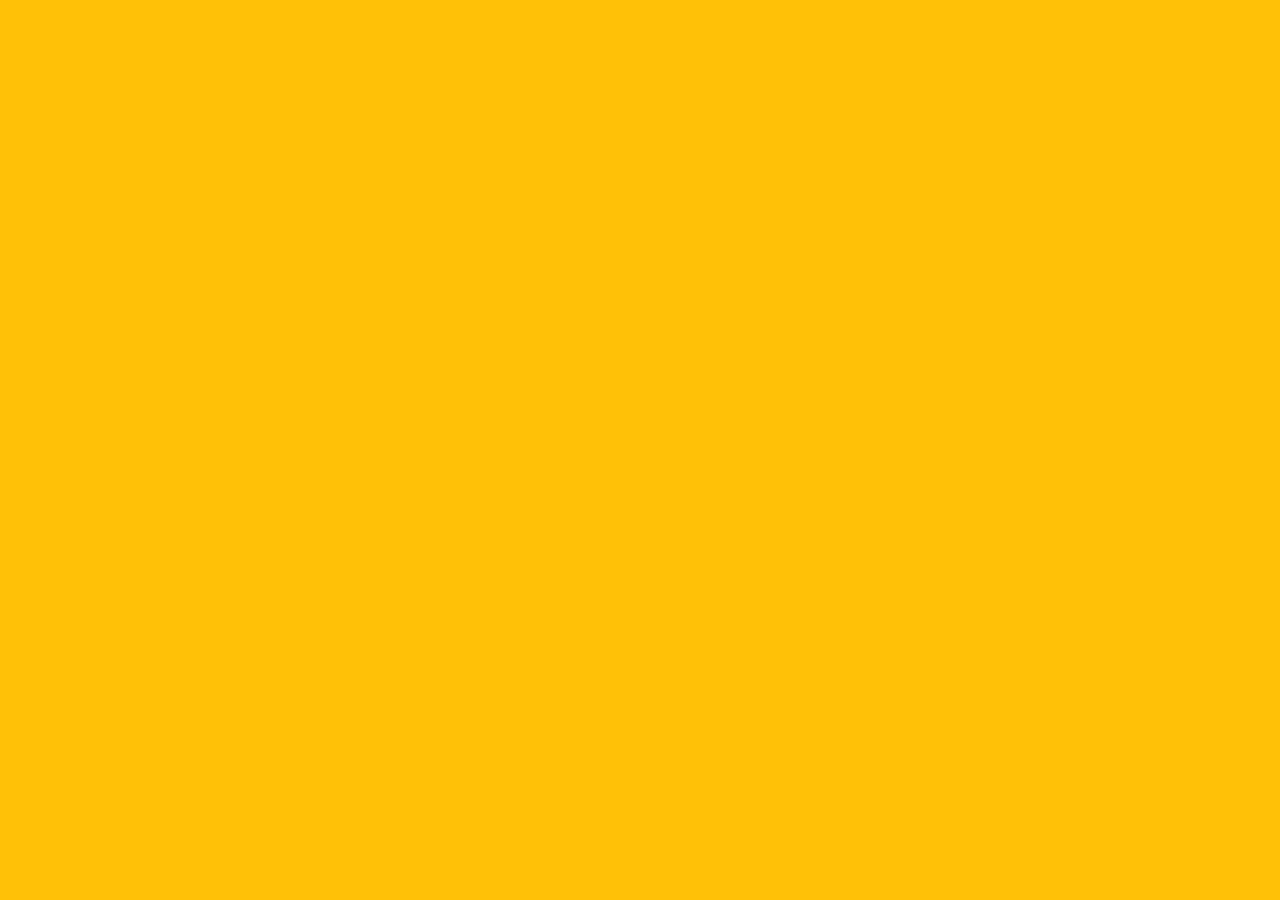
==== index.html @ 35f51beb "Add files via upload" ====
<!DOCTYPE html>
<html lang="ru">
<head>
    <meta charset="UTF-8">
    <meta name="viewport" content="width=device-width, initial-scale=1.0, maximum-scale=1.0, user-scalable=no, viewport-fit=cover">
<meta name="mobile-web-app-capable" content="yes">
    <meta name="theme-color" content="#18181b">
	<link rel="manifest" href="/manifest.json">
    <title>VILKA RADIO</title>

    <script src="https://cdn.jsdelivr.net/npm/pocketbase/dist/pocketbase.umd.js"></script>
    <script src="https://cdn.jsdelivr.net/npm/emoji-mart@latest/dist/browser.js"></script>
    <script src="https://cdnjs.cloudflare.com/ajax/libs/html2pdf.js/0.10.1/html2pdf.bundle.min.js"></script>
    <script src="https://cdn.jsdelivr.net/npm/chart.js"></script>

    <link rel="stylesheet" href="/vilka.css?v=39">
	
    <script src="https://cdn.onesignal.com/sdks/web/v16/OneSignalSDK.page.js" defer></script>
    <script>
      window.OneSignalDeferred = window.OneSignalDeferred || [];
      OneSignalDeferred.push(async function(OneSignal) {
        await OneSignal.init({
          appId: "7cfc3fab-1eee-439b-b231-a7084e6398d5",
          safari_web_id: "web.onesignal.auto.1a908d8f-b1c2-454b-a8c2-6bb9d82d2555",
          notifyButton: {
            enable: false, // Скрываем стандартный колокольчик
          },
          // 🔥 ДОБАВЛЯЕМ ВОТ ЭТИ ДВЕ СТРОКИ:
          serviceWorkerParam: { scope: "/" },
          serviceWorkerPath: "sw.js"
        });
      });
    </script>
</head>
<body>

<div id="vilka-splash-screen" class="vilka-splash" style="display: flex; align-items: center; justify-content: center; flex-direction: column;">
    
    <div id="splashGreeting" style="color: #ffffff; font-family: 'Unbounded', sans-serif; font-weight: 900; font-size: clamp(32px, 8vw, 64px); text-transform: uppercase; text-align: center; line-height: 1.1; padding: 20px; opacity: 0; transform: translateY(15px);">
        </div>

    <style>
        @keyframes splashFadeInUp {
            0% { opacity: 0; transform: translateY(15px); }
            100% { opacity: 1; transform: translateY(0); }
        }
    </style>

</div>

    <script>
    (function() {
        let splashName = "ВЕЛОГОНЩИК";
        try {
            // 🔥 ФИКС 1: PocketBase теперь использует ключ pb_auth
            const authStr = localStorage.getItem('pb_auth') || localStorage.getItem('pocketbase_auth');
            const cacheStr = localStorage.getItem('vilka_core_data');
            
            if (authStr && cacheStr) {
                const auth = JSON.parse(authStr);
                const cache = JSON.parse(cacheStr);
                
                if (auth.model && cache.ridersMap) {
                    const riders = Object.values(cache.ridersMap);
                    
                    // 🔥 ФИКС 2: Ищем гонщика и по ID, и по Email для максимальной надежности
                    const myRider = riders.find(r => 
                        (r.user_id && r.user_id === auth.model.id) || 
                        (r.email && auth.model.email && r.email.toLowerCase() === auth.model.email.toLowerCase())
                    );
                    
                    if (myRider && myRider.first_name) {
                        splashName = myRider.first_name.split(' ')[0]; 
                    }
                }
            }
        } catch(e) {}
        
        // Мгновенно подменяем текст
        const greetingEl = document.getElementById('splashGreeting');
        if (greetingEl) {
            greetingEl.innerHTML = `ПРИВЕТ,<br>${splashName.toUpperCase()}!`;
        }
    })();
</script>
</div>

<div class="messenger-layout" id="app-root">
    <aside class="sidebar" id="sidebar">
        <div class="sidebar-header" style="display: flex; justify-content: space-between; align-items: center;">
    <div class="app-brand">VILKA <span>RADIO</span></div>
    <div style="display: flex; gap: 8px;">
        
        <button onclick="window.app && window.app.openLoginScreen ? window.app.openLoginScreen() : null" style="background: var(--primary); color: #000; border: none; border-radius: 6px; padding: 8px 14px; font-family: 'Unbounded', sans-serif; font-size: 10px; font-weight: 800; text-transform: uppercase; cursor: pointer; box-shadow: 0 2px 5px rgba(255, 204, 0, 0.2);">
            Войти в аккаунт
        </button>
        
    </div>
</div>
        
        <div class="tab-content active" id="tab-chats">
            
    <div style="padding: 15px 20px 5px 20px; font-size: 11px; color: var(--text-muted); font-family: 'Unbounded'; font-weight: 800; display:flex; justify-content:space-between; align-items:center; cursor: pointer; transition: 0.2s;" onclick="window.app.openPelotonDropdown(event)" onmouseover="this.style.opacity='0.8'" onmouseout="this.style.opacity='1'">
        <span style="letter-spacing: 1px;">ПЕЛОТОН:</span>
        <span id="currentPelotonLabel" style="color:var(--text-main); display: flex; align-items: center; gap: 6px; font-size: 12px;">ВСЕ<span style="color:var(--primary); font-size: 10px;">▼</span></span>
    </div>
            
    <div class="search-box">
        <input type="search" id="chatSearch" class="search-input" placeholder="Поиск чатов..." oninput="window.app.filterChats(this.value)">
    </div>
            
    <div style="width: 100%; height: 4px; min-height: 4px; flex-shrink: 0; background-image: linear-gradient(110deg, var(--primary) 35%, var(--border) 35%); position: relative; z-index: 10; display: block;"></div>

    <div class="chat-list" id="chatList">
        <div style="text-align:center; padding:20px; color:var(--text-muted); font-size:12px;">подгружаем...</div>
    </div>
    
    <button class="main-fab" onclick="window.app.openMobileCreateMenu()">
        <svg width="28" height="28" viewBox="0 0 24 24" fill="none" stroke="currentColor" stroke-width="2" stroke-linecap="round" stroke-linejoin="round"><line x1="12" y1="5" x2="12" y2="19"></line><line x1="5" y1="12" x2="19" y2="12"></line></svg>
    </button>
</div>

        <div class="tab-content" id="tab-pelotons">
            <div style="padding: 10px 20px 0 20px; font-size: 11px; color: var(--text-muted); font-family: 'Unbounded'; font-weight: 700;">
                ВЫБОР ПЕЛОТОНА
            </div>
            <div class="search-box">
                <input type="text" id="pelotonTabSearch" class="search-input" placeholder="Поиск пелотона..." oninput="window.app.filterPelotons(this.value)">
            </div>
            <div class="chat-list" id="pelotonList">
                </div>
        </div>

        <div class="tab-content" id="tab-contacts">
            <div class="search-box">
                <input type="text" id="contactSearch" class="search-input" placeholder="Поиск спортсмена..." oninput="window.app.filterContacts(this.value)">
            </div>
            <div class="chat-list" id="contactList"></div>
        </div>
		
		<div class="tab-content" id="tab-draft" style="background: var(--bg-body); padding: 0;">
            
            <div style="width: 100%; height: 100%; overflow-y: auto; padding: 20px; box-sizing: border-box;">

                <div style="background: linear-gradient(135deg, #18181b 0%, #27272a 100%); border: 1px solid rgba(255,193,7,0.3); border-radius: 20px; padding: 25px 20px; box-shadow: 0 15px 35px rgba(0,0,0,0.4); position: relative; overflow: hidden; margin-bottom: 25px;">
                    
                    <div style="position: absolute; top: -20px; right: -20px; opacity: 0.05;">
                        <svg width="120" height="120" viewBox="0 0 24 24" fill="currentColor"><polygon points="13 2 3 14 12 14 11 22 21 10 12 10 13 2"></polygon></svg>
                    </div>
                    
                    <div style="font-size: 11px; color: var(--text-muted); font-family: 'Unbounded'; font-weight: 800; letter-spacing: 1px; margin-bottom: 5px;">БАЛАНС СЧЕТА</div>
                    <div style="display: flex; align-items: baseline; gap: 8px;">
                        <span style="font-size: 34px; font-family: 'Unbounded'; font-weight: 800; color: #fff;" id="draftWalletBalance">0</span>
                        <span style="color: var(--primary); font-size: 16px; font-family: 'Unbounded'; font-weight: 800;">ВАТТ ⚡</span>
                    </div>
                    
                    <div style="display: flex; gap: 12px; margin-top: 25px; position: relative; z-index: 2;">
                        <button class="btn-black" style="flex: 1; background: var(--primary); color: #000; font-size: 11px; padding: 14px; display: flex; align-items: center; justify-content: center; gap: 8px; box-shadow: 0 4px 15px rgba(255, 193, 7, 0.2);" onclick="window.app.promptTopup()">
    <svg width="18" height="18" viewBox="0 0 24 24" fill="none" stroke="currentColor" stroke-width="2" stroke-linecap="round" stroke-linejoin="round"><line x1="12" y1="5" x2="12" y2="19"></line><line x1="5" y1="12" x2="19" y2="12"></line></svg> ПОПОЛНИТЬ
</button>
                        <button class="btn-black" style="flex: 1; background: rgba(255,255,255,0.1); border: 1px solid rgba(255,255,255,0.1); font-size: 11px; padding: 14px; display: flex; align-items: center; justify-content: center; gap: 8px;" onclick="window.app.openDraftTransferModal()">
                            <svg width="18" height="18" viewBox="0 0 24 24" fill="none" stroke="currentColor" stroke-width="2" stroke-linecap="round" stroke-linejoin="round"><path d="M5 12h14"></path><path d="M12 5l7 7-7 7"></path></svg> ПЕРЕВОД
                        </button>
                    </div>
                </div>

                <div style="background: var(--bg-surface); border: 1px solid var(--border); border-radius: 16px; padding: 20px; margin-bottom: 25px; text-align: center;">
    <div style="font-size: 28px; margin-bottom: 10px;">🏆</div>
    <h3 style="font-family: 'Unbounded'; font-size: 14px; font-weight: 800; color: var(--text-main); margin: 0 0 5px 0;">ФЭНТЕЗИ ЛИГА</h3>
    <p style="font-size: 12px; color: var(--text-muted); line-height: 1.5; margin: 0 0 15px 0;">Собирай Дримтим из 3-х гонщиков, анализируй пелотон и выигрывай реальные Ватты!</p>
    <button class="btn-black" onclick="window.app.renderDraftLobby()" style="width: 100%; border: 1px solid var(--primary); background: rgba(255, 193, 7, 0.1); color: var(--primary); font-family: 'Unbounded'; font-weight: 800; font-size: 10px; cursor: pointer; padding: 12px; border-radius: 8px; transition: 0.2s;" onmouseover="this.style.background='var(--primary)'; this.style.color='#000';" onmouseout="this.style.background='rgba(255, 193, 7, 0.1)'; this.style.color='var(--primary)';">
        РАСПИСАНИЕ ИГР
    </button>
</div>

                <div style="padding-bottom: 100px;"> <h3 style="font-family: 'Unbounded'; font-size: 12px; font-weight: 800; color: var(--text-muted); margin: 0 0 15px 0; letter-spacing: 1px;">ИСТОРИЯ ОПЕРАЦИЙ</h3>
                    
                    <div id="draftTxHistory">
                        <div style="background: var(--bg-surface); border: 1px solid var(--border); border-radius: 12px; padding: 20px; text-align: center;">
                            <svg width="24" height="24" viewBox="0 0 24 24" fill="none" stroke="var(--text-muted)" stroke-width="2" stroke-linecap="round" stroke-linejoin="round" style="margin-bottom: 10px; opacity: 0.5;"><circle cx="12" cy="12" r="10"></circle><polyline points="12 6 12 12 16 14"></polyline></svg>
                            <div style="color: var(--text-muted); font-size: 12px; line-height: 1.4;">
                                Здесь будут отображаться ваши переводы,<br>пополнения и призовые начисления.
                            </div>
                        </div>
                    </div>
                </div>

            </div> </div>

        <div class="tab-content" id="tab-profile">
            <div id="profileTabContent" class="dash-container">
                <div style="text-align:center; padding: 50px;"><div class="spinner"></div></div>
            </div>
        </div>

        <nav class="bottom-nav">
            <div class="nav-item active" id="nav-btn-chats" onclick="window.app.switchTab('chats')">
                <svg width="24" height="24" viewBox="0 0 24 24" fill="none" stroke="currentColor" stroke-width="2" stroke-linecap="round" stroke-linejoin="round"><path d="M21 15a2 2 0 0 1-2 2H7l-4 4V5a2 2 0 0 1 2-2h14a2 2 0 0 1 2 2z"></path></svg>
                Чаты
            </div>
            
            <div class="nav-item" id="nav-btn-pelotons" onclick="window.app.switchTab('pelotons')">
                <svg width="24" height="24" viewBox="0 0 24 24" fill="none" stroke="currentColor" stroke-width="2" stroke-linecap="round" stroke-linejoin="round"><path d="M4 15s1-1 4-1 5 2 8 2 4-1 4-1V3s-1 1-4 1-5-2-8-2-4 1-4 1z"></path><line x1="4" y1="22" x2="4" y2="15"></line></svg>
                Пелотоны
            </div>

            <div class="nav-item" id="nav-btn-draft" onclick="window.app.switchTab('draft')" style="color: var(--primary); font-family: 'Unbounded', sans-serif; font-weight: 800;">
                <svg width="26" height="26" viewBox="0 0 24 24" fill="none" stroke="currentColor" stroke-width="2" stroke-linecap="round" stroke-linejoin="round" style="margin-bottom: 2px;"><polygon points="13 2 3 14 12 14 11 22 21 10 12 10 13 2"></polygon></svg>
                ДРАФТ
            </div>

            <div class="nav-item" id="nav-btn-contacts" onclick="window.app.switchTab('contacts')">
                <svg width="24" height="24" viewBox="0 0 24 24" fill="none" stroke="currentColor" stroke-width="2" stroke-linecap="round" stroke-linejoin="round"><path d="M17 21v-2a4 4 0 0 0-4-4H5a4 4 0 0 0-4 4v2"></path><circle cx="9" cy="7" r="4"></circle><path d="M23 21v-2a4 4 0 0 0-3-3.87"></path><path d="M16 3.13a4 4 0 0 1 0 7.75"></path></svg>
                Контакты
            </div>
        </nav>
    </aside>

    <main class="chat-area" id="mainChatArea">
        <div class="chat-header" id="chatHeader" style="display: none;">
            <button class="back-btn" style="display:none;" onclick="window.app.closeChatMobile()">
                <svg width="24" height="24" viewBox="0 0 24 24" fill="none" stroke="currentColor" stroke-width="2"><polyline points="15 18 9 12 15 6"></polyline></svg>
            </button>
            <div id="activeChatAvatarContainer"></div>
            <div style="display:flex; flex-direction:column; gap:2px; flex:1; min-width:0; margin-left:10px;">
                <div style="display:flex; align-items:center; gap:5px;">
                    <div class="chat-name" id="activeChatName">Чат</div>
                    <button id="editChatNameBtn" style="display:none; background:none; border:none; color:var(--text-muted); cursor:pointer; padding:0;" onclick="window.app.editCurrentChatName()">
                        <svg width="14" height="14" viewBox="0 0 24 24" fill="none" stroke="currentColor" stroke-width="2"><path d="M11 4H4a2 2 0 0 0-2 2v14a2 2 0 0 0 2 2h14a2 2 0 0 0 2-2v-7"></path><path d="M18.5 2.5a2.121 2.121 0 0 1 3 3L12 15l-4 1 1-4 9.5-9.5z"></path></svg>
                    </button>
                </div>
                <div id="activeChatMeta" style="font-size:11px; color:var(--text-muted); display:block; line-height:1.4;"></div>
            </div>
            
            <div class="chat-header-actions" style="position: relative;">
                <button class="btn-circle" id="chatMenuBtn" onclick="document.getElementById('chatDropdownMenu').classList.toggle('show'); event.stopPropagation();" style="border:none; background:transparent; color:var(--text-muted);">
                    <svg width="24" height="24" viewBox="0 0 24 24" fill="none" stroke="currentColor" stroke-width="2" stroke-linecap="round" stroke-linejoin="round"><circle cx="12" cy="12" r="1"></circle><circle cx="12" cy="5" r="1"></circle><circle cx="12" cy="19" r="1"></circle></svg>
                </button>
                <div id="chatDropdownMenu" class="chat-dropdown">
                    <button id="leaveChatBtn" style="display:none; color: #ffc107;" onclick="window.app.leaveCurrentChat()"><span style="font-size:16px;">🚪</span> Покинуть чат</button>
                    <button id="deleteChatBtn" style="display:none; color: #ff3366;" onclick="window.app.deleteCurrentChat()"><span style="font-size:16px;">🗑️</span> Удалить чат для всех</button>
                </div>
            </div>
        </div>

        <div id="pinnedMessageBar" style="display:none; padding: 10px 20px; background: var(--primary-light); border-bottom: 1px solid var(--border); align-items:center; gap:12px; cursor:pointer; z-index: 5;">
            <div style="color:var(--primary); display:flex; align-items:center;">
                <svg width="18" height="18" viewBox="0 0 24 24" fill="none" stroke="currentColor" stroke-width="2" stroke-linecap="round" stroke-linejoin="round"><path d="M21.44 11.05l-9.19 9.19a6 6 0 0 1-8.49-8.49l9.19-9.19a4 4 0 0 1 5.66 5.66l-9.2 9.19a2 2 0 0 1-2.83-2.83l8.49-8.48"></path><line x1="8.5" y1="15.5" x2="15.5" y2="8.5"></line></svg>
            </div>
            <div style="flex:1; display:flex; flex-direction:column; overflow:hidden;">
                <span style="font-size:10px; color:var(--primary); font-weight:bold; font-family:'Unbounded';">ЗАКРЕПЛЕНО</span>
                <span id="pinnedMessageText" style="font-size:13px; color:var(--text-main); white-space:nowrap; overflow:hidden; text-overflow:ellipsis;"></span>
            </div>
            <button id="unpinBtn" style="background:none; border:none; color:var(--text-muted); cursor:pointer; padding:5px;" onclick="window.app.unpinMessage(event)">✕</button>
        </div>

        <div class="messages-container-wrapper">
            <div class="messages-container" id="messagesContainer">
                <div class="empty-chat" id="emptyChatMsg">
                    <svg width="64" height="64" viewBox="0 0 24 24" fill="none" stroke="currentColor" stroke-width="1" style="margin-bottom:15px;"><path d="M21 11.5a8.38 8.38 0 0 1-.9 3.8 8.5 8.5 0 0 1-7.6 4.7 8.38 8.38 0 0 1-3.8-.9L3 21l1.9-5.7a8.38 8.38 0 0 1-.9-3.8 8.5 8.5 0 0 1 4.7-7.6 8.38 8.38 0 0 1 3.8-.9h.5a8.48 8.48 0 0 1 8 8v.5z"></path></svg>
                    Выберите чат для общения
                </div>
            </div>
            
            <div class="scroll-bottom-btn" id="scrollBottomBtn" onclick="window.app.scrollToBottom(true)">
                <svg width="20" height="20" viewBox="0 0 24 24" fill="none" stroke="currentColor" stroke-width="2"><line x1="12" y1="5" x2="12" y2="19"></line><polyline points="19 12 12 19 5 12"></polyline></svg>
            </div>
        </div>

        <div class="input-wrapper" id="inputWrapper" style="display:none;">
            <div class="reply-edit-bar" id="replyEditBar">
                <div style="display:flex; flex-direction:column; gap:2px; overflow:hidden;">
                    <span id="replyEditTitle" style="color: var(--primary); font-weight: bold; font-size: 11px;"></span>
                    <span id="replyEditText" style="color: var(--text-muted); white-space: nowrap; text-overflow: ellipsis; overflow: hidden; font-size: 13px;"></span>
                </div>
                <button onclick="window.app.cancelReplyEdit()" style="background:none; border:none; color:var(--text-muted); cursor:pointer; padding:5px;">✕</button>
            </div>

            <div class="input-area" id="inputArea" style="position: relative;">
    <div id="filePreviewBox" style="display:none;">
        <svg width="20" height="20" viewBox="0 0 24 24" fill="none" stroke="var(--primary)" stroke-width="2"><path d="M13 2H6a2 2 0 0 0-2 2v16a2 2 0 0 0 2 2h12a2 2 0 0 0 2-2V9z"></path><polyline points="13 2 13 9 20 9"></polyline></svg>
        <span id="filePreviewName" style="font-size:12px; color:var(--text-main); font-family:'Inter'; font-weight:600; max-width:200px; white-space:nowrap; overflow:hidden; text-overflow:ellipsis;"></span>
        <span id="filePreviewCompressing" style="display:none; font-size:10px; color:var(--warning);">Сжимаем...</span>
        <button onclick="window.app.removeFile()" style="background:var(--danger-light); border:none; border-radius:50px; width:24px; height:24px; color:var(--danger); cursor:pointer; font-weight:bold; display:flex; justify-content:center; align-items:center;">✕</button>
    </div>

    <input type="file" id="fileInput" style="display:none;" onchange="window.app.handleFileSelect(this)">
    
    <button class="attach-btn" onclick="document.getElementById('fileInput').click()" title="Прикрепить файл">
        <svg width="22" height="22" viewBox="0 0 24 24" fill="none" stroke="currentColor" stroke-width="2" stroke-linecap="round" stroke-linejoin="round"><path d="M21.44 11.05l-9.19 9.19a6 6 0 0 1-8.49-8.49l9.19-9.19a4 4 0 0 1 5.66 5.66l-9.2 9.19a2 2 0 0 1-2.83-2.83l8.49-8.48"></path></svg>
    </button>

    <button class="attach-btn" id="emojiToggleBtn" onclick="window.app.toggleEmojiPicker(event)" title="Эмодзи">
        <svg width="22" height="22" viewBox="0 0 24 24" fill="none" stroke="currentColor" stroke-width="2" stroke-linecap="round" stroke-linejoin="round"><circle cx="12" cy="12" r="10"></circle><path d="M8 14s1.5 2 4 2 4-2 4-2"></path><line x1="9" y1="9" x2="9.01" y2="9"></line><line x1="15" y1="9" x2="15.01" y2="9"></line></svg>
    </button>

    <div id="emojiPickerContainer" style="display: none; position: absolute; bottom: 65px; left: 10px; z-index: 10000; box-shadow: 0 10px 40px rgba(0,0,0,0.5); border-radius: 8px; overflow: hidden; background: var(--bg-surface);">
    </div>

    <textarea id="messageInput" class="chat-input" placeholder="Написать сообщение..." rows="1" 
        oninput="this.style.height = '46px'; this.style.height = Math.min(this.scrollHeight, 250) + 'px'; window.app.saveDraft(window.app.activeChatId, this.value);" 
        onkeypress="if(event.keyCode===13 && !event.shiftKey){ window.app.sendMessage(); event.preventDefault(); }"></textarea>
    
    <button id="sendBtnIcon" class="send-btn" onclick="window.app.sendMessage()">
        <div id="vIcon" style="display: flex; align-items: center; justify-content: center; width: 100%; height: 100%;">
            <svg style="width: 28px; height: 28px; transform: rotate(180deg) scale(1.7); margin-top: 6px; margin-left: -7px;" viewBox="0 0 25000 25000" fill="none" xmlns="http://www.w3.org/2000/svg">
                <path d="M2155 14999 c-220 -54 -410 -208 -511 -414 -62 -127 -84 -223 -84 -360 0 -180 52 -338 156 -475 27 -36 745 -913 1595 -1950 850 -1037 2305 -2812 3234 -3945 928 -1133 1722 -2097 1764 -2142 311 -337 757 -590 1204 -683 769 -161 1571 74 2117 620 69 69 650 770 1695 2045 874 1067 1853 2262 2176 2655 322 393 1082 1320 1688 2060 607 740 1121 1375 1143 1413 68 113 100 223 106 358 5 136 -7 222 -49 331 -96 247 -300 427 -554 489 -78 18 -140 19 -2156 19 -2039 0 -2077 0 -2155 -20 -123 -31 -253 -100 -336 -178 -54 -51 -2050 -2474 -3038 -3687 -63 -77 -119 -143 -125 -148 -5 -4 -20 -6 -32 -5 -15 2 -470 551 -1548 1868 -887 1084 -1563 1901 -1613 1950 -70 69 -105 95 -182 133 -52 26 -131 56 -174 67 -78 20 -118 20 -2160 19 -2033 0 -2083 -1 -2161 -20z m5697 -2623 c852 -1039 1548 -1892 1548 -1896 0 -10 -159 -113 -278 -179 -278 -157 -578 -280 -862 -355 -300 -80 -571 -111 -880 -103 -349 10 -628 61 -950 173 -618 215 -1173 621 -1687 1234 -148 176 -2404 2932 -2418 2954 -13 19 -13 25 1 44 l15 22 1982 -2 1981 -3 1548 -1889z m9822 1872 c10 -14 12 -27 6 -37 -4 -9 -538 -662 -1185 -1451 -646 -789 -1305 -1592 -1462 -1785 -3676 -4487 -3838 -4684 -3951 -4795 -213 -210 -462 -343 -764 -411 -146 -33 -415 -38 -577 -10 -137 23 -292 72 -417 131 -160 77 -370 233 -476 354 -109 125 -2437 2970 -2433 2974 2 2 48 -7 102 -22 255 -66 543 -105 840 -113 641 -17 1270 125 1878 422 449 219 805 466 1213 838 126 115 218 226 1645 1967 832 1015 1534 1871 1560 1902 l48 58 1979 0 1979 0 15 -22z" fill="currentColor" />
            </svg>
        </div>
        <svg id="checkIcon" style="display: none;" width="20" height="20" viewBox="0 0 24 24" fill="none" stroke="currentColor" stroke-width="3" stroke-linecap="round" stroke-linejoin="round"><polyline points="20 6 9 17 4 12"></polyline></svg>
    </button>
</div>
        </div>
    </main>

    <div class="ctx-menu-overlay" id="ctxMenuOverlay" onclick="window.app.closeContextMenu(event)">
        <div class="ctx-menu-box" id="ctxMenuBox" onclick="event.stopPropagation()" style="position: relative;">
            
            <div id="ctxEmojiPickerContainer" style="display: none; position: absolute; bottom: 100%; left: 50%; transform: translateX(-50%); margin-bottom: 10px; z-index: 10000; box-shadow: 0 10px 40px rgba(0,0,0,0.5); border-radius: 8px; overflow: hidden; background: var(--bg-surface);">
    </div>

            <div class="ctx-reactions-row">
                <div class="ctx-react-btn" onclick="window.app.submitContextReaction('like')"><svg width="24" height="24" viewBox="0 0 24 24" fill="rgba(59,130,246,0.2)" stroke="#3b82f6" stroke-width="2" stroke-linecap="round" stroke-linejoin="round"><path d="M14 9V5a3 3 0 0 0-3-3l-4 9v11h11.28a2 2 0 0 0 2-1.7l1.38-9a2 2 0 0 0-2-2.3zM7 22H4a2 2 0 0 1-2-2v-7a2 2 0 0 1 2-2h3"></path></svg></div>
                <div class="ctx-react-btn" onclick="window.app.submitContextReaction('fire')"><svg width="24" height="24" viewBox="0 0 24 24" fill="rgba(255,143,0,0.2)" stroke="#FF8F00" stroke-width="2" stroke-linecap="round" stroke-linejoin="round"><path d="M8.5 14.5A2.5 2.5 0 0 0 11 12c0-1.38-.5-2-1-3-1.072-2.143-.224-4.054 2-6 .5 2.5 2 4.9 4 6.5 2 1.6 3 3.5 3 5.5a7 7 0 1 1-14 0c0-1.153.433-2.294 1-3a2.5 2.5 0 0 0 2.5 2.5z"></path></svg></div>
                <div class="ctx-react-btn" onclick="window.app.submitContextReaction('heart')"><svg width="24" height="24" viewBox="0 0 24 24" fill="rgba(255,51,102,0.2)" stroke="#ff3366" stroke-width="2" stroke-linecap="round" stroke-linejoin="round"><path d="M20.84 4.61a5.5 5.5 0 0 0-7.78 0L12 5.67l-1.06-1.06a5.5 5.5 0 0 0-7.78 7.78l1.06 1.06L12 21.23l7.78-7.78 1.06-1.06a5.5 5.5 0 0 0 0-7.78z"></path></svg></div>
                <div class="ctx-react-btn" onclick="window.app.submitContextReaction('star')"><svg width="24" height="24" viewBox="0 0 24 24" fill="rgba(168,85,247,0.2)" stroke="#a855f7" stroke-width="2" stroke-linecap="round" stroke-linejoin="round"><polygon points="12 2 15.09 8.26 22 9.27 17 14.14 18.18 21.02 12 17.77 5.82 21.02 7 14.14 2 9.27 8.91 8.26 12 2"></polygon></svg></div>
                
                <div class="ctx-react-btn" onclick="window.app.toggleCtxEmojiPicker(event)" style="background: var(--bg-body); border: 1px solid var(--border);">
                    <svg width="20" height="20" viewBox="0 0 24 24" fill="none" stroke="var(--text-muted)" stroke-width="2" stroke-linecap="round" stroke-linejoin="round"><line x1="12" y1="5" x2="12" y2="19"></line><line x1="5" y1="12" x2="19" y2="12"></line></svg>
                </div>
            </div>
            
            <div class="ctx-action-list" style="position: relative;">
    <div class="ctx-action-item" onclick="window.app.ctxActionReply()">
        <svg width="20" height="20" viewBox="0 0 24 24" fill="none" stroke="currentColor" stroke-width="2"><polyline points="9 14 4 9 9 4"></polyline><path d="M20 20v-7a4 4 0 0 0-4-4H4"></path></svg> Ответить
    </div>
                
    <div class="ctx-action-item" onclick="window.app.ctxActionCopy()">
        <svg width="20" height="20" viewBox="0 0 24 24" fill="none" stroke="currentColor" stroke-width="2" stroke-linecap="round" stroke-linejoin="round"><rect x="9" y="9" width="13" height="13" rx="2" ry="2"></rect><path d="M5 15H4a2 2 0 0 1-2-2V4a2 2 0 0 1 2-2h9a2 2 0 0 1 2 2v1"></path></svg> Копировать текст
    </div>
                
    <!-- 🔥 НАША НОВАЯ КНОПКА ШЕРИНГА С SVG-ИКОНКОЙ -->
    <div class="ctx-action-item" onclick="window.app.ctxActionShare()">
        <svg width="20" height="20" viewBox="0 0 24 24" fill="none" stroke="currentColor" stroke-width="2" stroke-linecap="round" stroke-linejoin="round"><circle cx="18" cy="5" r="3"></circle><circle cx="6" cy="12" r="3"></circle><circle cx="18" cy="19" r="3"></circle><line x1="8.59" y1="13.51" x2="15.42" y2="17.49"></line><line x1="15.41" y1="6.51" x2="8.59" y2="10.49"></line></svg> Поделиться
    </div>
                
    <div class="ctx-action-item" onclick="window.app.ctxActionForward()">
        <svg width="20" height="20" viewBox="0 0 24 24" fill="none" stroke="currentColor" stroke-width="2"><polyline points="15 14 20 9 15 4"></polyline><path d="M4 20v-7a4 4 0 0 1 4-4h12"></path></svg> Переслать
    </div>
    
    <div class="ctx-action-item" id="ctxBtnPin" onclick="window.app.ctxActionPin()">
        <svg width="20" height="20" viewBox="0 0 24 24" fill="none" stroke="currentColor" stroke-width="2" stroke-linecap="round" stroke-linejoin="round"><path d="M21.44 11.05l-9.19 9.19a6 6 0 0 1-8.49-8.49l9.19-9.19a4 4 0 0 1 5.66 5.66l-9.2 9.19a2 2 0 0 1-2.83-2.83l8.49-8.48"></path><line x1="8.5" y1="15.5" x2="15.5" y2="8.5"></line></svg> Закрепить
    </div>
    
    <div class="ctx-action-item" id="ctxBtnEdit" onclick="window.app.ctxActionEdit()">
        <svg width="20" height="20" viewBox="0 0 24 24" fill="none" stroke="currentColor" stroke-width="2"><path d="M11 4H4a2 2 0 0 0-2 2v14a2 2 0 0 0 2 2h14a2 2 0 0 0 2-2v-7"></path><path d="M18.5 2.5a2.121 2.121 0 0 1 3 3L12 15l-4 1 1-4 9.5-9.5z"></path></svg> Изменить
    </div>
    
    <div class="ctx-action-item danger" id="ctxBtnDelete" onclick="window.app.ctxActionDelete()">
        <svg width="20" height="20" viewBox="0 0 24 24" fill="none" stroke="currentColor" stroke-width="2"><polyline points="3 6 5 6 21 6"></polyline><path d="M19 6v14a2 2 0 0 1-2 2H7a2 2 0 0 1-2-2V6m3 0V4a2 2 0 0 1 2-2h4a2 2 0 0 1 2 2v2"></path></svg> Удалить для всех
    </div>
</div>
        </div>
    </div>
    <div class="modal-overlay" id="participantsModal" style="z-index: 99999;">
        <div class="modal-box">
            <div style="display:flex; justify-content:space-between; align-items:center; border-bottom:1px solid var(--border); padding-bottom:15px; margin-bottom:10px;">
                <h3 style="color:var(--text-main);">УЧАСТНИКИ</h3>
                <button onclick="document.getElementById('participantsModal').style.display='none'" style="background:none; border:none; color:var(--text-muted); font-size:20px; cursor:pointer;">✕</button>
            </div>
            <div class="contact-list" id="participantsList"></div>
            <div id="addMembersToPrivateBtn" style="display:none; margin-top: 15px;">
                <button class="btn-black" onclick="window.app.openAddMembersModal()">+ ДОБАВИТЬ УЧАСТНИКА</button>
            </div>
        </div>
    </div>
    
    <div class="modal-overlay" id="addMembersModal" style="z-index: 100000;">
        <div class="modal-box">
            <div style="display:flex; justify-content:space-between; align-items:center; border-bottom:1px solid var(--border); padding-bottom:15px; margin-bottom:10px;">
                <h3 style="color:var(--text-main);">ПРИГЛАСИТЬ</h3>
                <button onclick="document.getElementById('addMembersModal').style.display='none'" style="background:none; border:none; color:var(--text-muted); font-size:20px; cursor:pointer;">✕</button>
            </div>
            <input type="text" id="addMemberSearch" class="modal-input" placeholder="Поиск гонщика..." style="margin-bottom:10px;" oninput="window.app.filterAddMembers(this.value)">
            <div id="addMembersList" style="display:flex; flex-direction:column; gap:8px; max-height:250px; overflow-y:auto; border:1px solid var(--border); padding:10px; border-radius:var(--radius-sm); margin-bottom:15px;"></div>
            <button class="btn-black" onclick="window.app.submitAddMembers()">ДОБАВИТЬ</button>
        </div>
    </div>
    
    <div class="modal-overlay" id="forwardModal" style="z-index: 100000;">
        <div class="modal-box">
            <div style="display:flex; justify-content:space-between; align-items:center; border-bottom:1px solid var(--border); padding-bottom:15px; margin-bottom:10px;">
                <h3 style="color:var(--text-main);">ПЕРЕСЛАТЬ</h3>
                <button onclick="document.getElementById('forwardModal').style.display='none'" style="background:none; border:none; color:var(--text-muted); font-size:20px; cursor:pointer;">✕</button>
            </div>
            <input type="text" id="forwardSearch" class="modal-input" placeholder="Поиск чата или контакта..." style="margin-bottom:10px;" oninput="window.app.renderForwardList(this.value)">
            <div id="forwardList" class="contact-list" style="max-height:300px;"></div>
        </div>
    </div>
    
    <div class="modal-overlay" id="mobileCreateMenuModal">
        <div class="modal-box" style="padding: 20px; gap: 10px; margin-top:auto; border-bottom-left-radius:0; border-bottom-right-radius:0;">
            <button class="btn-black" onclick="document.getElementById('mobileCreateMenuModal').style.display='none'; window.app.switchTab('contacts');" style="display:flex; align-items:center; justify-content:center; gap:8px;">НАПИСАТЬ СООБЩЕНИЕ</button>
            <button class="btn-black" onclick="document.getElementById('mobileCreateMenuModal').style.display='none'; window.app.openCreateGroupModal();" style="display:flex; align-items:center; justify-content:center; gap:8px;">СОЗДАТЬ ГРУППУ</button>
            <button class="btn-black" onclick="document.getElementById('mobileCreateMenuModal').style.display='none'; window.app.openCreateRadarModal();" style="display:flex; align-items:center; justify-content:center; gap:8px; background:var(--danger); color:#fff; border:none; box-shadow:0 4px 15px rgba(255,51,102,0.3);">📡 СИГНАЛ РАДАРА</button>
            
            <button id="btnOpenPushMenu" class="btn-black" onclick="window.app.openPushModal()" style="display:none; align-items:center; justify-content:center; gap:8px; background:rgba(255, 193, 7, 0.1); color:var(--primary); border:1px dashed var(--primary);">🔔 РАЗОСЛАТЬ PUSH</button>
            
            <button onclick="document.getElementById('mobileCreateMenuModal').style.display='none'" style="background:transparent; border:1px solid var(--border); color:var(--text-main); padding: 16px; border-radius: var(--radius-sm); font-family: 'Unbounded'; font-size: 12px; font-weight:800; cursor:pointer;">ОТМЕНА</button>
        </div>
    </div>
	<div class="modal-overlay" id="createPushModal" style="z-index: 100000; display: none;">
        <div class="modal-box">
            <div style="display:flex; justify-content:space-between; align-items:center; border-bottom:1px solid var(--border); padding-bottom:15px; margin-bottom:20px;">
                <h3 style="color:var(--primary); display:flex; align-items:center; gap:8px; font-family:'Unbounded'; font-weight:800; font-size:16px; margin:0;">
                    🔔 МАССОВЫЙ PUSH
                </h3>
                <button onclick="document.getElementById('createPushModal').style.display='none'" style="background:none; border:none; color:var(--text-muted); font-size:24px; cursor:pointer; line-height:1;">&times;</button>
            </div>
            
            <div style="font-size:12px; color:var(--text-muted); margin-bottom:15px; line-height:1.4;">
                Отправка системного уведомления на телефоны выбранной аудитории.
            </div>
            
            <input type="text" id="pushTitleInput" class="modal-input" placeholder="Заголовок (напр. Внимание, перенос старта!)" style="margin-bottom: 10px;">
            <textarea id="pushMessageInput" class="modal-input" placeholder="Текст уведомления..." style="height: 80px; margin-bottom: 15px; resize: vertical; padding: 12px; font-family: 'Inter', sans-serif;"></textarea>

            <div style="font-size:10px; color:var(--text-muted); font-family:'Unbounded'; font-weight:800; margin-bottom:5px;">КОМУ ОТПРАВЛЯЕМ?</div>
            <select id="pushTargetType" class="modal-select" style="margin-bottom: 10px;" onchange="window.app.onPushTargetChange()">
                <option value="peloton">Всем гонщикам пелотона</option>
                <option value="team">Конкретной команде</option>
                <option value="race">Участникам гонки</option>
            </select>

            <select id="pushTargetTeam" class="modal-select" style="margin-bottom: 15px; display: none;"></select>
            <select id="pushTargetRace" class="modal-select" style="margin-bottom: 15px; display: none;"></select>

            <button id="btnSendPush" class="btn-black" onclick="window.app.executeMassPush()" style="background:var(--primary); color:#000; box-shadow:0 5px 15px rgba(255, 193, 7, 0.3); margin-top:5px;">🚀 ОТПРАВИТЬ PUSH</button>
        </div>
    </div>
            <div class="modal-overlay" id="createRadarModal" style="z-index: 100000; display: none;">
        <div class="modal-box">
            <div style="display:flex; justify-content:space-between; align-items:center; border-bottom:1px solid var(--border); padding-bottom:15px; margin-bottom:20px;">
                <h3 style="color:var(--danger); display:flex; align-items:center; gap:8px; font-family:'Unbounded'; font-weight:800; font-size:16px; margin:0;">
                    📡 СИГНАЛ РАДАРА
                </h3>
                <button onclick="document.getElementById('createRadarModal').style.display='none'" style="background:none; border:none; color:var(--text-muted); font-size:24px; cursor:pointer; line-height:1;">&times;</button>
            </div>
            
            <div style="font-size:12px; color:var(--text-muted); margin-bottom:15px; line-height:1.4;">
                Укажите причину и проверьте ваши координаты. Вы можете скорректировать их вручную, если GPS ошибся.
            </div>
            
            <select id="radarTypeSelect" class="modal-select" style="border-color:var(--danger); color:var(--danger); font-weight:bold; background:rgba(255,51,102,0.05); margin-bottom: 10px;">
                <option value="sos">🆘 НУЖНА ПОМОЩЬ (SOS)</option>
                <option value="ride">🚴 СБОР НА ПОКАТУШКУ</option>
            </select>
            
            <input type="text" id="radarMessageInput" class="modal-input" placeholder="Кратко суть (напр. Пробил колесо, нет запаски)">
            
            <div style="font-size:10px; color:var(--text-muted); font-family:'Unbounded'; font-weight:800; margin-bottom:5px;">ВРЕМЯ АКТИВНОСТИ СИГНАЛА</div>
            <select id="radarDurationSelect" class="modal-select" style="margin-bottom: 15px;">
                <option value="1">1 час</option>
                <option value="3" selected>3 часа</option>
                <option value="6">6 часов</option>
                <option value="12">12 часов</option>
                <option value="24">24 часа (1 день)</option>
                <option value="48">2 дня</option>
                <option value="72">3 дня</option>
                <option value="120">5 дней</option>
            </select>

            <div style="background: var(--bg-surface-hover); border: 1px solid var(--border); border-radius: var(--radius-sm); padding: 15px; margin-bottom: 15px;">
                <div style="display:flex; justify-content:space-between; align-items:center; margin-bottom:10px;">
                    <div style="font-size:10px; color:var(--text-muted); font-family:'Unbounded'; font-weight:800;">КООРДИНАТЫ (GPS)</div>
                    <button onclick="window.app.fetchRadarGPS()" style="background:none; border:none; color:var(--primary); font-size:10px; cursor:pointer; font-weight:bold; display:flex; align-items:center; gap:4px; font-family:'Unbounded';">
                        <svg width="12" height="12" viewBox="0 0 24 24" fill="none" stroke="currentColor" stroke-width="2"><path d="M21.5 2v6h-6M2.13 15.57a10 10 0 1 0 3.43-10.42l-4.5 4.5"/></svg> ОБНОВИТЬ
                    </button>
                </div>
                <div style="display:flex; gap:10px;">
                    <input type="text" id="radarLatInput" class="auth-input" style="flex:1; width:100%; padding:10px; border-radius:6px; font-family:'Roboto Mono'; font-size:12px; text-align:center; background:var(--bg-body); color:var(--text-main); border:1px solid var(--border);" placeholder="Широта (Lat)">
                    <input type="text" id="radarLonInput" class="auth-input" style="flex:1; width:100%; padding:10px; border-radius:6px; font-family:'Roboto Mono'; font-size:12px; text-align:center; background:var(--bg-body); color:var(--text-main); border:1px solid var(--border);" placeholder="Долгота (Lon)">
                </div>
                <div style="text-align:center; margin-top:10px;">
                    <a href="#" id="radarCheckMapBtn" target="_blank" style="color:var(--info); font-size:11px; text-decoration:underline; display:none; font-weight:600;">Проверить точку на карте</a>
                </div>
            </div>

            <button class="btn-black" onclick="window.app.createRadar()" id="btnCreateRadar" style="background:var(--danger); color:#fff; box-shadow:0 5px 15px rgba(255,51,102,0.3); margin-top:5px;">🚀 ЗАПУСТИТЬ РАДАР</button>
        </div>
    </div>
    
    <div class="modal-overlay" id="createGroupModal">
        <div class="modal-box">
            <div style="display:flex; justify-content:space-between; align-items:center; border-bottom:1px solid var(--border); padding-bottom:15px; margin-bottom:20px;">
                <h3 style="color:var(--text-main);">СОЗДАТЬ ГРУППУ</h3>
                <button onclick="document.getElementById('createGroupModal').style.display='none'" style="background:none; border:none; color:var(--text-muted); font-size:20px; cursor:pointer;">✕</button>
            </div>
            <input type="text" id="groupNameInput" class="modal-input" placeholder="Название группы">
            <select id="groupTypeSelect" class="modal-select" onchange="window.app.onGroupTypeChange()"></select>
            <select id="groupPelotonSelect" class="modal-select"><option value="">Без привязки (Глобально)</option></select>
            <div id="groupTeamBox" style="display:none;"><select id="groupTeamSelect" class="modal-select"></select></div>
            <div id="groupPartContainer" style="display:none; flex-direction:column; margin-bottom:15px;">
                <input type="text" id="groupPartSearch" class="modal-input" placeholder="Поиск гонщика..." style="margin-bottom:10px;" oninput="window.app.filterGroupParts(this.value)">
                <div id="groupPartBox" style="display:flex; flex-direction:column; gap:8px; max-height:200px; overflow-y:auto; border:1px solid var(--border); padding:10px; border-radius:var(--radius-sm);"></div>
            </div>
            <button class="btn-black" onclick="window.app.createGroupChat()" id="btnCreateGroup">СОЗДАТЬ ЧАТ</button>
        </div>
    </div>
	
	<div class="modal-overlay" id="draftTransferModal" style="z-index: 100000;">
        <div class="modal-box">
            <div style="display:flex; justify-content:space-between; align-items:center; border-bottom:1px solid var(--border); padding-bottom:15px; margin-bottom:20px;">
                <h3 style="color:var(--text-main); display:flex; align-items:center; gap:8px; font-family:'Unbounded'; font-weight:800; font-size:16px; margin:0;">
                    💸 ПЕРЕВОД ВАТТ
                </h3>
                <button onclick="document.getElementById('draftTransferModal').style.display='none'" style="background:none; border:none; color:var(--text-muted); font-size:24px; cursor:pointer; line-height:1;">&times;</button>
            </div>
            
            <div style="font-size:10px; color:var(--text-muted); font-family:'Unbounded'; font-weight:800; margin-bottom:5px;">КОМУ ПЕРЕВОДИМ?</div>
            <input type="hidden" id="transferRecipientId" value="">
            <input type="text" id="transferSearchInput" class="modal-input" placeholder="Поиск гонщика (имя или фамилия)..." style="margin-bottom: 10px;" autocomplete="off" oninput="window.app.filterTransferRecipients(this.value)">
            <div id="transferRecipientList" style="display:flex; flex-direction:column; gap:4px; max-height:180px; overflow-y:auto; border:1px solid var(--border); padding:8px; border-radius:var(--radius-sm); margin-bottom:20px; background:var(--bg-body);">
                </div>
            
            <div style="font-size:10px; color:var(--text-muted); font-family:'Unbounded'; font-weight:800; margin-bottom:5px;">СУММА (ВАТТ)</div>
            <input type="number" id="transferAmountInput" class="modal-input" placeholder="Например: 500" min="1" style="margin-bottom: 15px; font-family: 'Roboto Mono', monospace; font-size: 18px; font-weight: bold; color: var(--primary);">
            
            <div style="font-size:10px; color:var(--text-muted); font-family:'Unbounded'; font-weight:800; margin-bottom:5px;">КОММЕНТАРИЙ (НЕОБЯЗАТЕЛЬНО)</div>
            <input type="text" id="transferCommentInput" class="modal-input" placeholder="Например: За бензин" maxlength="50" style="margin-bottom: 20px;">

            <button id="btnExecuteTransfer" class="btn-black" onclick="window.app.executeDraftTransfer()" style="background:var(--primary); color:#000; box-shadow:0 5px 15px rgba(255, 193, 7, 0.3);">ПЕРЕВЕСТИ</button>
        </div>
    </div>
    
  <div class="modal-overlay" id="profileModal" style="z-index: 100000;">
        <div class="modal-box" style="padding: 0; overflow: hidden; width: 600px;">
            <div class="profile-header-close" style="background:var(--bg-surface); padding:20px 25px; border-bottom:1px solid var(--border); display:flex; justify-content:space-between; align-items:center; flex-shrink: 0;">
                <h3 style="color:var(--text-main); font-size: 16px; margin: 0;">ПРОФИЛЬ УЧАСТНИКА</h3>
                <button onclick="window.app.closeProfileModal()" style="background:var(--bg-surface-hover); border:1px solid var(--border); border-radius:50px; width:32px; height:32px; color:var(--text-main); cursor:pointer; display:flex; align-items:center; justify-content:center; flex-shrink: 0;">✕</button>
            </div>
            <div id="profileModalContent" class="dash-container" style="overflow-y: auto; flex: 1; padding: 25px;">
                <div style="text-align:center; padding: 50px;"><div class="spinner"></div></div>
            </div>
        </div>
    </div>

    <div class="modal-overlay" id="installGuideModal" style="z-index: 1000000;">
        <div class="modal-box" style="width: 400px; max-width: 90%;">
            <div style="display:flex; justify-content:space-between; align-items:center; border-bottom:1px solid var(--border); padding-bottom:15px; margin-bottom:20px;">
                <h3 style="color:var(--text-main); margin:0;">УСТАНОВКА VILKA RADIO</h3>
                <button onclick="document.getElementById('installGuideModal').style.display='none'" style="background:none; border:none; color:var(--text-muted); font-size:20px; cursor:pointer;">✕</button>
            </div>
            <div id="installGuideContent" style="color: var(--text-main); font-size: 13px; line-height: 1.6; text-align: left;"></div>
            <button class="btn-black" style="width:100%; margin-top: 25px;" onclick="document.getElementById('installGuideModal').style.display='none'">ПОНЯТНО</button>
        </div>
    </div>

<div class="modal-overlay" id="liveBoardModal" style="display: none; position: fixed; top: 0; left: 0; width: 100vw; height: 100vh; height: 100dvh; background: rgba(0,0,0,0.85); z-index: 999999; justify-content: center; align-items: center; backdrop-filter: blur(8px);">
    
    <div class="modal-box" style="background: var(--bg-surface); width: 95vw; max-width: 1400px; height: 90vh; border-radius: 24px; border: 1px solid var(--border); box-shadow: 0 20px 60px rgba(0,0,0,0.6); display: flex; flex-direction: column; padding: 0; overflow: hidden;">
        
        <div style="padding: 20px 30px; border-bottom: 1px solid var(--border); display: flex; justify-content: space-between; align-items: center; background: var(--bg-surface-hover);">
            <div style="display: flex; align-items: center; gap: 12px;">
                <div id="liveBoardDot" style="width: 10px; height: 10px; background: var(--danger); border-radius: 50%; animation: dot-pulse 1s infinite; box-shadow: 0 0 10px var(--danger);"></div>
                <h2 id="liveBoardTitle" style="font-family:'Unbounded'; font-weight:800; font-size:18px; color:var(--text-main); margin:0; text-transform: uppercase;">ЗАГРУЗКА...</h2>
            </div>
            <button onclick="window.app.crm.closeLiveBoard()" style="background:var(--bg-body); color:var(--text-muted); border:1px solid var(--border); width: 32px; height: 32px; border-radius: 50%; font-size:18px; font-weight:bold; cursor:pointer; display:flex; justify-content:center; align-items:center; transition:0.2s;">&times;</button>
        </div>

        <div style="padding: 15px 30px; display: flex; justify-content: space-between; align-items: center; border-bottom: 1px solid var(--border); background: var(--bg-body); gap: 15px; overflow-x: auto; scrollbar-width: none;">
            
            <div style="display: flex; gap: 8px; background: var(--bg-surface); padding: 4px; border-radius: 50px; border: 1px solid var(--border); flex-shrink: 0;">
                <button id="liveTabStart" class="tab-btn" onclick="window.app.crm.switchLiveTab('start')">СТАРТ-ЛИСТ</button>
                <button id="liveTabResult" class="tab-btn active" onclick="window.app.crm.switchLiveTab('result')">РЕЗУЛЬТАТЫ</button>
            </div>
            
            <div style="display: flex; gap: 8px; background: var(--bg-surface); padding: 4px; border-radius: 50px; border: 1px solid var(--border); flex-shrink: 0;">
                <button id="liveSortAbs" class="tab-btn active" onclick="window.app.crm.switchLiveSort('absolute')">АБСОЛЮТ</button>
                <button id="liveSortGrp" class="tab-btn" onclick="window.app.crm.switchLiveSort('category')">ПО ГРУППАМ</button>
            </div>
            
        </div>

        <div style="flex: 1; overflow-y: auto; padding: 20px 30px; background: var(--bg-surface);">
            <div id="liveBoardTable" style="width: 100%; min-width: 800px;">
                </div>
        </div>

    </div>
</div>

<div class="modal-overlay" id="waveStartModal" style="display: none;">
    <div class="modal-box" style="max-height: 90vh; width: 480px;">
        <h3 style="color: var(--text-main); font-family: 'Unbounded'; text-transform: uppercase; margin-bottom: 5px;">ВОЛНЫ СТАРТА</h3>
        <p style="font-size:12px; color:var(--text-muted); margin-top: 0; margin-bottom: 20px;">Назначьте время старта нужным группам. Пустые поля будут проигнорированы.</p>
        <div id="waveStartGroups" style="overflow-y: auto; display: flex; flex-direction: column; gap: 10px; margin-bottom: 20px; padding-right: 5px;"></div>
        <div style="display:flex; gap:12px; margin-top: 10px;">
            <button onclick="document.getElementById('waveStartModal').style.display='none'" style="flex:1; background:var(--bg-body); border:1px solid var(--border); color:var(--text-main); border-radius:12px; padding:16px; font-family:'Unbounded'; font-weight:800; font-size:12px; cursor:pointer; transition:0.2s;">ОТМЕНА</button>
            <button onclick="window.app.crm.applyWaveStarts()" style="flex:1; background:var(--primary); border:none; color:#000; border-radius:12px; padding:16px; font-family:'Unbounded'; font-weight:800; font-size:12px; cursor:pointer; box-shadow:0 4px 15px rgba(255, 204, 0, 0.3); transition:0.2s;" id="btn-save-waves">НАЗНАЧИТЬ</button>
        </div>
    </div>
</div>

<div class="modal-overlay" id="createEventModal" style="display: none; position: fixed; top: 0; left: 0; width: 100vw; height: 100vh; height: 100dvh; background: rgba(0,0,0,0.85); z-index: 999999; justify-content: center; align-items: center; backdrop-filter: blur(8px);">
    
    <div class="modal-box" style="background: var(--bg-surface); width: 95vw; max-width: 900px; height: 90vh; border-radius: 24px; border: 1px solid var(--border); box-shadow: 0 20px 60px rgba(0,0,0,0.6); display: flex; flex-direction: column; padding: 0; overflow: hidden;">
        
        <div style="padding: 20px 30px; border-bottom: 1px solid var(--border); display: flex; justify-content: space-between; align-items: center; background: var(--bg-surface-hover);">
            <div style="display: flex; align-items: center; gap: 12px;">
                <div style="width: 40px; height: 40px; background: var(--primary); color: #000; border-radius: 12px; display: flex; justify-content: center; align-items: center; font-size: 20px;">⚙️</div>
                <div>
                    <h2 id="constructorTitle" style="font-family:'Unbounded'; font-weight:800; font-size:18px; color:var(--text-main); margin:0; text-transform: uppercase;">КОНСТРУКТОР ГОНКИ</h2>
                    <div style="font-size: 11px; color: var(--text-muted); font-family: 'Roboto Mono';">Настройка параметров события</div>
                </div>
            </div>
            <button onclick="document.getElementById('createEventModal').style.display='none'" style="background:var(--bg-body); color:var(--text-muted); border:1px solid var(--border); width: 32px; height: 32px; border-radius: 50%; font-size:18px; font-weight:bold; cursor:pointer; display:flex; justify-content:center; align-items:center; transition:0.2s;">&times;</button>
        </div>

        <div style="padding: 15px 30px; border-bottom: 1px solid var(--border); background: var(--bg-body); overflow-x: auto; scrollbar-width: none;">
            <div style="display: flex; gap: 8px; min-width: max-content;">
                <button id="stepBtn1" class="constructor-tab active" onclick="window.app.crm.switchConstructorStep(1)" style="padding: 10px 20px; border-radius: 50px; border: 1px solid var(--primary); background: var(--primary); color: #000; font-family: 'Unbounded'; font-size: 11px; font-weight: 800; cursor: pointer; transition: 0.2s;">1. БАЗА</button>
                <button id="stepBtn2" class="constructor-tab" onclick="window.app.crm.switchConstructorStep(2)" style="padding: 10px 20px; border-radius: 50px; border: 1px solid var(--border); background: transparent; color: var(--text-muted); font-family: 'Unbounded'; font-size: 11px; font-weight: 800; cursor: pointer; transition: 0.2s;">2. МАРШРУТ</button>
                <button id="stepBtn3" class="constructor-tab" onclick="window.app.crm.switchConstructorStep(3)" style="padding: 10px 20px; border-radius: 50px; border: 1px solid var(--border); background: transparent; color: var(--text-muted); font-family: 'Unbounded'; font-size: 11px; font-weight: 800; cursor: pointer; transition: 0.2s;">3. ПРАВИЛА</button>
                <button id="stepBtn4" class="constructor-tab" onclick="window.app.crm.switchConstructorStep(4)" style="padding: 10px 20px; border-radius: 50px; border: 1px solid var(--border); background: transparent; color: var(--text-muted); font-family: 'Unbounded'; font-size: 11px; font-weight: 800; cursor: pointer; transition: 0.2s;">4. ОРГАНИЗАЦИЯ</button>
            </div>
        </div>

        <div style="flex: 1; overflow-y: auto; padding: 30px; background: var(--bg-surface);">
            
            <div id="stepContent1" style="display: block;">
                <div style="max-width: 600px; margin: 0 auto;">
                    <div style="font-size:10px; color:var(--text-muted); text-transform:uppercase; margin-bottom:5px; font-weight:bold;">Название гонки / события *</div>
                    <input type="text" id="evName" class="auth-input" style="width:100%; margin-bottom:20px; border-radius:8px; border: 1px solid var(--border); background: var(--bg-body); color: var(--text-main); padding: 14px; font-size: 16px; outline:none;" placeholder="Например: День Победы">
                    
                    <div style="display: grid; grid-template-columns: 1fr 1fr; gap: 20px; margin-bottom: 20px;">
                        <div>
                            <div style="font-size:10px; color:var(--text-muted); text-transform:uppercase; margin-bottom:5px; font-weight:bold;">Уровень события</div>
                            <select id="evLevel" class="auth-input" style="width:100%; border-radius:8px; border: 1px solid var(--border); background: var(--bg-body); color: var(--text-main); padding: 14px; outline:none;" onchange="window.app.crm.toggleEventFields()"></select>
                        </div>
                        <div>
                            <div style="font-size:10px; color:var(--text-muted); text-transform:uppercase; margin-bottom:5px; font-weight:bold;">Статус</div>
                            <select id="evStatus" class="auth-input" style="width:100%; border-radius:8px; border: 1px solid var(--border); background: var(--bg-body); color: var(--text-main); padding: 14px; outline:none;">
                                <option value="Registration">Открытая регистрация</option>
                                <option value="Скоро">Анонс (Скоро)</option>
                                <option value="LIVE">LIVE (Идет гонка)</option>
                                <option value="Finished">Завершена</option>
                            </select>
                        </div>
                    </div>

                    <div style="font-size:10px; color:var(--text-muted); text-transform:uppercase; margin-bottom:5px; font-weight:bold;">Пелотон</div>
                    <select id="evPeloton" class="auth-input" style="width:100%; margin-bottom:20px; border-radius:8px; border: 1px solid var(--border); background: var(--bg-body); color: var(--text-main); padding: 14px; outline:none; display:none;"></select>
                    <div style="margin-bottom: 20px;">
                        <div style="font-size:10px; color:var(--text-muted); text-transform:uppercase; margin-bottom:5px; font-weight:bold;">🏆 Серия / Кубок (Необязательно)</div>
                        <select id="evCup" style="width:100%; border-radius:8px; border: 1px solid var(--border); background: var(--bg-body); color: var(--text-main); padding: 14px; outline:none;" disabled>
                            <option value="">Сначала выберите пелотон...</option>
                        </select>
                    </div>

                    <div style="font-size:10px; color:var(--text-muted); text-transform:uppercase; margin-bottom:5px; font-weight:bold;">Дата и время старта *</div>
                    <input type="datetime-local" id="evDate" class="auth-input" style="width:100%; margin-bottom:20px; border-radius:8px; border: 1px solid var(--border); background: var(--bg-body); color: var(--text-main); padding: 14px; outline:none;">
                </div>
            </div>




            <div id="stepContent2" style="display: none;">
                <div style="max-width: 600px; margin: 0 auto;">
                    <div style="display: grid; grid-template-columns: 1fr 1fr; gap: 20px; margin-bottom: 20px;">
                        <div>
                            <div style="font-size:10px; color:var(--text-muted); text-transform:uppercase; margin-bottom:5px; font-weight:bold;">Покрытие</div>
                            <select id="evSurface" class="auth-input" style="width:100%; border-radius:8px; border: 1px solid var(--border); background: var(--bg-body); color: var(--text-main); padding: 14px; outline:none;">
    <option value="road" selected>🛣️ Шоссе</option>
    <option value="offroad">🌲 Грунт</option>
    <option value="track">🏟️ Трек</option>
    <option value="indoor">💻 Индор</option>
</select>
                        </div>
                        
                        
                   <div style="margin-bottom: 15px;">
    <label style="display: block; font-size: 11px; font-weight: 600; color: #8a8d9b; margin-bottom: 6px; text-transform: uppercase;">Дистанция (км)</label>
    <input type="number" id="evDist" class="auth-input" style="width: 100%; background: var(--bg-body); color: var(--text-main); border: 1px solid var(--border); border-radius: 8px; padding: 12px; font-family: 'Manrope', sans-serif;" placeholder="Например: 60" min="0" step="0.1">
</div>
                        
                        <div>
                            <div style="font-size:10px; color:var(--text-muted); text-transform:uppercase; margin-bottom:5px; font-weight:bold;">Формат гонки</div>
                            <select id="evFormat" class="auth-input" style="width:100%; border-radius:8px; border: 1px solid var(--border); background: var(--bg-body); color: var(--text-main); padding: 14px; outline:none;">
    <option value="mass" selected>Группа</option>
    <option value="itt">Индивидуальная (ITT)</option>
    <option value="ttt">Командная (TTT)</option>
    <option value="crit">Критериум / По очкам</option>
    <option value="relay">Эстафета</option>
</select>
                        </div>
                    </div>

                    <input type="hidden" id="evType">

                    
<div id="dynamicDistancesContainer" style="margin-bottom: 20px;"></div>
                </div>
            </div>

            <div id="stepContent3" style="display: none;">
                <div style="max-width: 600px; margin: 0 auto;">
                    <div style="font-size:10px; color:var(--text-muted); text-transform:uppercase; margin-bottom:5px; font-weight:bold;">Принцип деления на категории</div>
                    <select id="evCatLogic" class="auth-input" style="width:100%; margin-bottom:20px; border-radius:8px; border: 1px solid var(--border); background: var(--bg-body); color: var(--text-main); padding: 14px; outline:none;">
                        <option value="clusters">По Кластерам (Силе: A, B, C...)</option>
                        <option value="age">Возрастные категории (Мастерс)</option>
                        <option value="absolute">Абсолют (Без деления, М и Ж)</option>
                        <option value="mixed">Гибрид (Кластер + Пол + Возраст)</option>
                    </select>

                    <div id="evAllowedTypesLabel" style="font-size:10px; color:var(--text-muted); text-transform:uppercase; margin-bottom:5px; font-weight:bold; display:none;">Допуск к гонке</div>
                    <select id="evAllowedTypes" class="auth-input" style="width:100%; margin-bottom:20px; border-radius:8px; border: 1px solid var(--border); background: var(--bg-body); color: var(--text-main); padding: 14px; outline:none; display:none;">
                        <option value="team,gruppetto">Все (Оф. Команды и Группетто)</option>
                        <option value="team">Только Официальные команды (Лига)</option>
                    </select>

                    <div style="font-size:10px; color:var(--text-muted); text-transform:uppercase; margin-bottom:5px; font-weight:bold;">Лимит участников (опционально)</div>
                    <input type="number" id="evMaxRiders" class="auth-input" style="width:100%; margin-bottom:20px; border-radius:8px; border: 1px solid var(--border); background: var(--bg-body); color: var(--text-main); padding: 14px; outline:none;" placeholder="Оставьте пустым для безлимита">
                </div>
            </div>

            <div id="stepContent4" style="display: none;">
                <div style="max-width: 600px; margin: 0 auto;">
                    <div style="font-size:10px; color:var(--text-muted); text-transform:uppercase; margin-bottom:5px; font-weight:bold;">Главный судья гонки</div>
                    <select id="evJudge" class="auth-input" style="width:100%; margin-bottom:20px; border-radius:8px; border: 1px solid var(--border); background: var(--bg-body); color: var(--text-main); padding: 14px; outline:none; display:none;"></select>

                    <label id="evIsPublicLabel" style="display:none; align-items:center; gap:12px; font-size:14px; color:var(--text-main); margin-bottom:20px; cursor:pointer; font-weight:bold; background: var(--bg-body); padding: 15px; border-radius: 8px; border: 1px solid var(--border);">
                        <input type="checkbox" id="evIsPublic" style="accent-color:var(--primary); width:20px; height:20px;"> 
                        Сделать тренировку открытой для всех желающих
                    </label>

                    <div style="text-align: center; margin-top: 40px;">
                        <button class="p-btn-black" style="background:var(--primary); color:#000; border:none; border-radius:50px; padding:20px 60px; font-weight:800; font-size:16px; font-family:'Unbounded'; cursor:pointer; box-shadow: 0 10px 30px rgba(255, 193, 7, 0.3); transition: 0.2s;" onmouseover="this.style.transform='scale(1.05)'" onmouseout="this.style.transform='scale(1)'" onclick="window.app.crm.submitEvent()">🚀 ОПУБЛИКОВАТЬ ГОНКУ</button>
                    </div>
                </div>
            </div>

        </div>
        
        <div style="padding: 20px 30px; border-top: 1px solid var(--border); display: flex; justify-content: space-between; background: var(--bg-surface-hover);">
            <button id="btnPrevStep" class="p-btn" style="background:var(--bg-body); border:1px solid var(--border); color:var(--text-main); border-radius:8px; padding:12px 25px; font-weight:bold; cursor:pointer; visibility: hidden;" onclick="window.app.crm.changeStep(-1)">← НАЗАД</button>
            <button id="btnNextStep" class="p-btn-black" style="background:var(--text-main); color:var(--bg-body); border:none; border-radius:8px; padding:12px 25px; font-weight:800; cursor:pointer;" onclick="window.app.crm.changeStep(1)">ДАЛЕЕ →</button>
        </div>

    </div>
</div>

<div class="modal-overlay" id="createTeamModal" style="display: none;">
    <div class="modal-box">
        <h3 style="color: var(--text-main);">НОВАЯ КОМАНДА</h3>
        <input type="text" id="newTeamInput" class="auth-input" placeholder="Название (напр. TITANS)">
        <div id="newTeamPelotonCheckboxes" style="display:none; flex-direction:column; gap:10px; margin-bottom: 24px; text-align: left; max-height: 150px; overflow-y: auto; background: var(--bg-body); padding: 12px; border-radius: var(--radius-sm); border: 1px solid var(--border);"></div>
        <div style="display:flex; gap:12px; margin-top:auto;"><button onclick="document.getElementById('createTeamModal').style.display='none'" class="btn-action" style="background:var(--bg-body); color:var(--text-main); width:100%; height:48px;">Отмена</button><button onclick="window.app.createTeam()" class="btn-black" style="width:100%; height:48px;">Создать</button></div>
    </div>
</div>

<div class="modal-overlay" id="captainModal" style="display: none;">
    <div class="modal-box">
        <h3 style="color: var(--text-main);">КАПИТАН</h3>
        <p style="font-size:13px; color:var(--text-muted); margin-top: -15px; margin-bottom: 24px;">Команда: <b id="capModalTeamDisplay" style="color:var(--primary);"></b></p>
        <input type="email" id="capEmailInput" class="auth-input" placeholder="Email пользователя">
        <div style="display:flex; gap:12px; margin-top:auto;"><button onclick="document.getElementById('captainModal').style.display='none'" class="btn-action" style="background:var(--bg-body); color:var(--text-main); width:100%; height:48px;">Отмена</button><button onclick="window.app.assignCaptain()" class="btn-black" style="width:100%; height:48px;">Назначить</button></div>
    </div>
</div>

<div id="chatCurtainEditModal" style="display:none; position:fixed; top:0; left:0; width:100%; height:100%; background:rgba(0,0,0,0.8); z-index:999999; justify-content:center; align-items:center; padding:20px; box-sizing:border-box;">
    <div class="modal-box" style="background:var(--bg-body); border:1px solid var(--border); border-radius:12px; width:100%; max-width:450px; max-height:90vh; display:flex; flex-direction:column; overflow:hidden; box-shadow: 0 20px 50px rgba(0,0,0,0.5);">
        
        <div style="padding:15px 20px; border-bottom:1px solid var(--border); display:flex; justify-content:space-between; align-items:center; background:var(--bg-surface);">
            <h3 style="margin:0; font-family:'Unbounded'; font-size:14px; font-weight:800; color:var(--text-main);">НАСТРОЙКА ИНФО-ПАНЕЛИ</h3>
            <button onclick="window.app.closeCurtainEditModal()" style="background:none; border:none; color:var(--text-muted); font-size:24px; cursor:pointer; line-height:1;">&times;</button>
        </div>
        
        <div style="padding:20px; overflow-y:auto; flex:1;">
            <label style="display:block; font-size:11px; color:var(--text-muted); font-family:'Unbounded'; font-weight:800; margin-bottom:8px;">ОБЛОЖКА (ИЗОБРАЖЕНИЕ)</label>
            <input type="file" id="curtainImgInput" accept="image/*" class="auth-input" style="margin-bottom:10px; width:100%; box-sizing:border-box;">
            <label style="display:flex; align-items:center; gap:8px; font-size:12px; color:var(--danger); margin-bottom:20px; cursor:pointer; font-weight:bold;">
                <input type="checkbox" id="curtainImgDelete" style="accent-color:var(--danger); width:16px; height:16px;"> Удалить текущую обложку
            </label>

            <label style="display:block; font-size:11px; color:var(--text-muted); font-family:'Unbounded'; font-weight:800; margin-bottom:8px;">ТЕКСТ (ПРАВИЛА, ОПИСАНИЕ)</label>
            <textarea id="curtainTextInput" class="auth-input" style="height:120px; resize:vertical; margin-bottom:25px; font-family:'Inter'; width:100%; box-sizing:border-box; line-height:1.5; padding:12px;" placeholder="Добро пожаловать в чат! Здесь вы можете..."></textarea>
            <label style="display:block; font-size:11px; color:var(--text-muted); font-family:'Unbounded'; font-weight:800; margin-bottom:8px;">ИНТЕРАКТИВНАЯ КАРТА (IFRAME КОД)</label>
            <textarea id="curtainEmbedInput" class="auth-input" style="height:60px; resize:vertical; margin-bottom:25px; font-family:'Roboto Mono'; font-size:10px; width:100%; box-sizing:border-box; padding:10px;" placeholder='<iframe src="https://mapmagic.app/..."></iframe>'></textarea>

            <label style="display:block; font-size:11px; color:var(--text-muted); font-family:'Unbounded'; font-weight:800; margin-bottom:8px;">КНОПКИ С ССЫЛКАМИ (ДО 5 ШТ)</label>
            <div id="curtainButtonsContainer" style="display:flex; flex-direction:column; gap:12px;">
                </div>
        </div>
        
        <div style="padding:15px 20px; border-top:1px solid var(--border); display:flex; gap:10px; background:var(--bg-surface);">
            <button class="p-btn-black" onclick="window.app.closeCurtainEditModal()" style="background:var(--bg-body); border:1px solid var(--border); color:var(--text-main); flex:1; width:auto;">ОТМЕНА</button>
            <button class="p-btn-black" id="curtainSaveBtn" onclick="window.app.saveChatCurtain()" style="background:var(--primary); color:#000; flex:1; width:auto;">СОХРАНИТЬ</button>
        </div>
    </div>
</div>
<div class="modal-overlay" id="mapEmbedModal" style="z-index: 1000000; display: none;">
        <div class="modal-box" style="width: 95vw; max-width: 1200px; height: 85vh; padding: 0; display: flex; flex-direction: column; overflow: hidden; background: var(--bg-body);">
            <div style="display:flex; justify-content:space-between; align-items:center; padding: 15px 20px; border-bottom: 1px solid var(--border); background: var(--bg-surface);">
                <h3 style="color:var(--text-main); font-family:'Unbounded'; font-weight:800; font-size:16px; margin:0;">🗺️ КАРТА МАРШРУТА</h3>
                <button onclick="document.getElementById('mapEmbedModal').style.display='none'; document.getElementById('mapEmbedContainer').innerHTML='';" style="background:none; border:none; color:var(--text-muted); font-size:24px; cursor:pointer; line-height:1;">&times;</button>
            </div>
            <div id="mapEmbedContainer" style="flex: 1; width: 100%; height: 100%; background: #000;">
                </div>
        </div>
    </div>
</div>

<div class="modal-overlay" id="cupStandingsModal" style="display: none; position: fixed; top: 0; left: 0; width: 100vw; height: 100vh; height: 100dvh; background: rgba(0,0,0,0.85); z-index: 1000000; justify-content: center; align-items: center; backdrop-filter: blur(8px);">
    <div class="modal-box" style="background: var(--bg-surface); width: 95vw; max-width: 800px; max-height: 90vh; border-radius: 24px; border: 1px solid var(--border); box-shadow: 0 20px 60px rgba(0,0,0,0.6); display: flex; flex-direction: column; padding: 0; overflow: hidden;">
        
        <div style="padding: 20px 30px; border-bottom: 1px solid var(--border); display: flex; justify-content: space-between; align-items: center; background: var(--bg-surface-hover);">
            <div>
                <h2 id="cupStandingsTitle" style="font-family:'Unbounded'; font-weight:800; font-size:18px; color:var(--primary); margin:0; text-transform: uppercase;">КУБОК</h2>
                <div id="cupStandingsSub" style="font-size: 11px; color: var(--text-muted); font-family: 'Roboto Mono'; margin-top: 4px;">Синхронизация данных...</div>
            </div>
            <button onclick="document.getElementById('cupStandingsModal').style.display='none'" style="background:var(--bg-body); color:var(--text-muted); border:1px solid var(--border); width: 32px; height: 32px; border-radius: 50%; font-size:18px; font-weight:bold; cursor:pointer; display:flex; justify-content:center; align-items:center; transition:0.2s;">&times;</button>
        </div>

        <div id="cupStandingsContent" style="flex: 1; overflow-y: auto; padding: 20px 30px; background: var(--bg-surface);">
            <div style="text-align:center; padding: 50px;"><div class="spinner" style="width:40px; height:40px; border-width:4px; display:inline-block; border-color: var(--primary) transparent transparent transparent;"></div></div>
        </div>
        
    </div>
</div>
<style>
    @keyframes slideUpSheet {
        from { transform: translateY(100%); }
        to { transform: translateY(0); }
    }
</style>
<div class="modal-overlay" id="storyCreatorModal" style="display: none; align-items: flex-end; padding: 0; z-index: 1000000;">
    <div class="modal-box" style="width: 100%; max-width: 600px; margin: 0 auto; background: var(--bg-surface); border-radius: 24px 24px 0 0; padding: 25px 20px; max-height: 75vh; display: flex; flex-direction: column; animation: slideUpSheet 0.3s ease-out; border-top: 1px solid var(--border);">
        <div style="width: 40px; height: 4px; background: var(--border); border-radius: 10px; margin: -10px auto 20px auto;"></div>
        
        <div style="display:flex; justify-content:space-between; align-items:center; margin-bottom: 20px;">
            <h3 style="margin:0; color:var(--text-main); font-family:'Unbounded'; font-size:16px;">О ЧЕМ РАССКАЖЕМ? 📸</h3>
            <button onclick="document.getElementById('storyCreatorModal').style.display='none'" style="background:var(--bg-body); border:1px solid var(--border); border-radius:50%; width:30px; height:30px; color:var(--text-muted); font-size:16px; display:flex; justify-content:center; align-items:center; cursor:pointer;">&times;</button>
        </div>
        
        <div style="font-size:12px; color:var(--text-muted); margin-bottom:15px; line-height:1.4;">
            Выберите гонку, чтобы сгенерировать инфографику для соцсетей.
        </div>
        
        <div id="storyCreatorList" style="overflow-y: auto; flex: 1; display: flex; flex-direction: column; gap: 10px; padding-bottom: 20px;">
            </div>
    </div>
</div>

<div class="modal-overlay" id="storyViewerModal" style="display: none; position: fixed; top: 0; left: 0; width: 100vw; height: 100vh; height: 100dvh; background: #000; z-index: 2000000; flex-direction: column;">
    
    <div id="storyProgressBarContainer" style="display: flex; gap: 4px; padding: 10px 10px 0 10px; position: absolute; top: 0; left: 0; width: 100%; z-index: 10; box-sizing: border-box;">
        </div>

    <div style="display: flex; justify-content: space-between; align-items: center; padding: 25px 15px 15px 15px; position: absolute; top: 0; left: 0; width: 100%; z-index: 10; background: linear-gradient(to bottom, rgba(0,0,0,0.8), transparent); box-sizing: border-box;">
        <div style="display: flex; align-items: center; gap: 10px;">
            <div id="storyViewerAvatar" class="avatar-simple" style="width: 32px; height: 32px; font-size: 12px; background: var(--bg-surface); color: var(--text-main); border: 1px solid var(--border); border-radius: 50%; display: flex; align-items: center; justify-content: center; font-family: 'Unbounded'; font-weight: bold;"></div>
            <div style="display: flex; flex-direction: column;">
                <b id="storyViewerName" style="color: #fff; font-family: 'Unbounded'; font-size: 12px; text-shadow: 0 1px 3px rgba(0,0,0,0.8);">Гонщик</b>
            </div>
        </div>
        <button onclick="window.app.crm.closeStoryViewer()" style="background: none; border: none; color: #fff; font-size: 24px; cursor: pointer; text-shadow: 0 1px 3px rgba(0,0,0,0.8);">&times;</button>
    </div>

    <div style="flex: 1; display: flex; align-items: center; justify-content: center; position: relative; overflow: hidden;">
        <img id="storyViewerImage" src="" style="width: 100%; height: 100%; object-fit: cover;">
        
        <div onclick="window.app.crm.prevStory()" style="position: absolute; top: 0; left: 0; width: 30%; height: 100%; z-index: 5;"></div>
        <div onclick="window.app.crm.nextStory()" style="position: absolute; top: 0; right: 0; width: 70%; height: 100%; z-index: 5;"></div>

        <div id="myStoryControls" style="display: none; position: absolute; bottom: 30px; left: 0; width: 100%; justify-content: center; gap: 15px; z-index: 20;">
            <button onclick="window.app.crm.closeStoryViewer(); window.app.crm.openStoryCreatorMenu();" style="background: var(--primary); color: #000; border: none; padding: 12px 20px; border-radius: 50px; font-family: 'Unbounded'; font-weight: 800; font-size: 12px; cursor: pointer; box-shadow: 0 4px 15px rgba(255,193,7,0.4); display: flex; align-items: center; gap: 8px; transition: 0.2s;" onmouseover="this.style.transform='scale(1.05)'" onmouseout="this.style.transform='scale(1)'">
                ➕ НОВАЯ ИСТОРИЯ
            </button>
            <button onclick="window.app.crm.deleteCurrentStory()" style="background: rgba(0,0,0,0.6); color: #fff; border: 1px solid rgba(255,255,255,0.2); padding: 12px 20px; border-radius: 50px; font-family: 'Unbounded'; font-weight: 800; font-size: 12px; cursor: pointer; backdrop-filter: blur(5px); display: flex; align-items: center; gap: 8px; transition: 0.2s;" onmouseover="this.style.background='rgba(255,51,102,0.8)'; this.style.borderColor='var(--danger)'" onmouseout="this.style.background='rgba(0,0,0,0.6)'; this.style.borderColor='rgba(255,255,255,0.2)'">
                🗑️ УДАЛИТЬ
            </button>
        </div>

    </div>
</div>

<script src="/vilka.js?v=38" defer></script>


<style>
    @import url('https://fonts.googleapis.com/css2?family=Inter:wght@400;600;800&family=Unbounded:wght@700;800&display=swap');

    /* Окно скрыто по умолчанию (display: none) */
    #sotka-auth-overlay {
        position: fixed; top: 0; left: 0; right: 0; bottom: 0;
        background: rgba(15, 15, 18, 0.85); backdrop-filter: blur(8px); -webkit-backdrop-filter: blur(8px);
        z-index: 9999999; display: none; align-items: center; justify-content: center;
        font-family: 'Inter', sans-serif;
    }
    
    .sa-modal {
        background: #18181b; border: 1px solid rgba(255, 255, 255, 0.1);
        border-radius: 20px; padding: 30px 25px; width: 90%; max-width: 380px;
        box-shadow: 0 25px 50px -12px rgba(0, 0, 0, 0.5);
    }

    .sa-header { text-align: center; margin-bottom: 25px; }
    .sa-title { font-family: 'Unbounded', sans-serif; font-size: 18px; font-weight: 800; color: #fff; margin-bottom: 8px; text-transform: uppercase; }
    .sa-subtitle { font-size: 12px; color: #8a8d9b; line-height: 1.5; }
    .sa-input-group { margin-bottom: 15px; text-align: left; }
    .sa-label { display: block; font-size: 11px; font-weight: 600; color: #8a8d9b; margin-bottom: 6px; text-transform: uppercase; }
    .sa-input, .sa-select {
        width: 100%; background: #27272a; border: 1px solid #3f3f46; border-radius: 10px;
        padding: 12px 15px; color: #fff; font-size: 14px; font-family: 'Inter', sans-serif; box-sizing: border-box;
    }
    .sa-input:focus, .sa-select:focus { outline: none; border-color: #ffc107; box-shadow: 0 0 0 3px rgba(255, 193, 7, 0.1); }
    .sa-btn {
        width: 100%; background: #ffc107; color: #000; font-family: 'Unbounded', sans-serif; font-size: 13px; font-weight: 800;
        padding: 14px; border-radius: 10px; border: none; cursor: pointer; transition: transform 0.1s; margin-top: 10px;
    }
    .sa-btn:active { transform: scale(0.97); }
    
    .sa-link-btn { 
        display: block; text-align: center; background: transparent; border: none; 
        color: #8a8d9b; font-size: 12px; font-weight: 600; cursor: pointer; 
        text-decoration: underline; padding: 10px; width: 100%; margin-top: 5px; box-sizing: border-box;
    }
    
    .sa-step { display: none; }
    .sa-step.active { display: block; animation: saFadeIn 0.3s ease; }
    @keyframes saFadeIn { from { opacity: 0; transform: translateY(10px); } to { opacity: 1; transform: translateY(0); } }
    .sa-found-card { background: rgba(255, 193, 7, 0.1); border: 1px dashed #ffc107; border-radius: 10px; padding: 15px; text-align: center; margin-bottom: 20px; }
    .sa-found-name { font-weight: 800; font-size: 16px; color: #ffc107; }
    @keyframes spin { 0% { transform: rotate(0deg); } 100% { transform: rotate(360deg); } }
</style>


<div id="sotka-auth-overlay">
    <div class="sa-modal" style="position: relative;">
        
        <button onclick="document.getElementById('sotka-auth-overlay').style.display='none'" style="position: absolute; top: 12px; right: 15px; background: transparent; border: none; color: #8a8d9b; font-size: 24px; cursor: pointer; transition: 0.2s;" onmouseover="this.style.color='#fff'" onmouseout="this.style.color='#8a8d9b'">&times;</button>

        <div id="sa-step-login" class="sa-step active">
		<div style="background: rgba(255, 193, 7, 0.1); border: 1px solid rgba(255, 193, 7, 0.3); border-radius: 12px; padding: 15px; margin-bottom: 20px; margin-top: 15px; display: flex; gap: 12px; align-items: flex-start;">
                <span style="font-size: 20px;">🧪</span>
                <div style="font-size: 13px; line-height: 1.5; color: #e4e4e7;">
                    <b style="color: #ffc107; display: block; margin-bottom: 4px; letter-spacing: 0.5px;">VILKA В РЕЖИМЕ ТЕСТИРОВАНИЯ</b>
                    Мы активно развиваем продукт! Если вы заметили баг или у вас есть идеи по улучшению — пожалуйста, сообщайте нам. Ваша помощь делает VILKA лучше.
                </div>
            </div>
            <div class="sa-header" style="margin-bottom: 15px;">
                <div class="sa-title">ВХОД И РЕГИСТРАЦИЯ</div>
                <div class="sa-subtitle">Войдите в аккаунт или создайте новый для доступа к экосистеме VILKA.</div>
            </div>

            <div style="display: flex; flex-direction: column; gap: 10px; margin-bottom: 20px;">
                
                <div style="display: flex; gap: 10px;">
                    <button class="sa-btn" style="background: #fff; color: #000; flex: 1; margin: 0; padding: 12px; display: flex; align-items: center; justify-content: center; gap: 8px;" onclick="window.sotkaAuth.oauthAction('google')">
                        <svg width="18" height="18" viewBox="0 0 48 48"><path fill="#FFC107" d="M43.611,20.083H42V20H24v8h11.303c-1.649,4.657-6.08,8-11.303,8c-6.627,0-12-5.373-12-12c0-6.627,5.373-12,12-12c3.059,0,5.842,1.154,7.961,3.039l5.657-5.657C34.046,6.053,29.268,4,24,4C12.955,4,4,12.955,4,24c0,11.045,8.955,20,20,20c11.045,0,20-8.955,20-20C44,22.659,43.862,21.35,43.611,20.083z"/><path fill="#FF3D00" d="M6.306,14.691l6.571,4.819C14.655,15.108,18.961,12,24,12c3.059,0,5.842,1.154,7.961,3.039l5.657-5.657C34.046,6.053,29.268,4,24,4C16.318,4,9.656,8.337,6.306,14.691z"/><path fill="#4CAF50" d="M24,44c5.166,0,9.86-1.977,13.409-5.192l-6.19-5.238C29.211,35.091,26.715,36,24,36c-5.202,0-9.619-3.317-11.283-7.946l-6.522,5.025C9.505,39.556,16.227,44,24,44z"/><path fill="#1976D2" d="M43.611,20.083H42V20H24v8h11.303c-0.792,2.237-2.231,4.166-4.087,5.571c0.001-0.001,0.002-0.001,0.003-0.002l6.19,5.238C36.971,39.205,44,34,44,24C44,22.659,43.862,21.35,43.611,20.083z"/></svg>
                        Google
                    </button>

                    <button class="sa-btn" style="background: #fc3f1d; color: #fff; flex: 1; margin: 0; padding: 12px; display: flex; align-items: center; justify-content: center; gap: 8px;" onclick="window.sotkaAuth.oauthAction('yandex')">
                        <span style="font-family: Arial; font-weight: 900; font-size: 16px;">Я</span> Яндекс
                    </button>
                </div>

                <!-- <button class="sa-btn" style="background: #FC4C02; color: #fff; margin: 0; padding: 12px; display: flex; align-items: center; justify-content: center; gap: 8px; width: 100%; border: none;" onclick="window.sotkaAuth.oauthAction('strava')">
                    <svg width="20" height="20" viewBox="0 0 24 24" fill="#fff"><path d="M15.387 17.944l-2.089-4.116h-3.065L15.387 24l5.15-10.172h-3.066m-7.008-5.599l2.836 5.598h4.172L10.463 0l-7 13.828h4.169"/></svg>
                    Войти через Strava
                </button>-->
            </div>
            
            <div style="text-align: center; color: #8a8d9b; font-size: 10px; font-weight: 800; margin-bottom: 15px; letter-spacing: 1px;">ИЛИ ПО ПОЧТЕ</div>

            <div class="sa-input-group">
                <input type="email" id="sa-login-email" class="sa-input" placeholder="Email">
            </div>
            <div class="sa-input-group">
                <input type="password" id="sa-login-password" class="sa-input" placeholder="Пароль">
            </div>
            
            <button class="sa-btn" onclick="window.sotkaAuth.login()">ПРОДОЛЖИТЬ</button>
            
            <div style="display:flex; justify-content: space-between; margin-top: 10px;">
                <button class="sa-link-btn" style="margin: 0;" onclick="window.sotkaAuth.switchStep('sa-step-reset')">Забыли пароль?</button>
                <button class="sa-link-btn" style="margin: 0; color: #ffc107;" onclick="window.location.href='https://vilka.sotka.one/?support=1'">Написать в ПОДДЕРЖКУ</button>
            </div>
			<button class="sa-link-btn" style="margin-top: 15px; text-decoration: none; color: #8a8d9b; background: rgba(255,255,255,0.05); border-radius: 8px; padding: 12px; font-family: 'Unbounded';" onclick="document.getElementById('sotka-auth-overlay').style.display='none'">
                Вернуться к просмотру (Гость)
            </button>
        </div>

        <div id="sa-step-role" class="sa-step">
            <div class="sa-header">
                <div class="sa-title">👋 ДОБРО ПОЖАЛОВАТЬ!</div>
                <div class="sa-subtitle" style="margin-top: 10px;">Аккаунт успешно создан.<br>Давайте настроим ваш спортивный профиль. Вы участвуете в соревнованиях или катаетесь в свое удовольствие?</div>
            </div>
            <button class="sa-btn" style="padding: 16px; margin-bottom: 10px;" onclick="window.sotkaAuth.chooseRole('racer')">
                <span style="font-size:16px; margin-right:5px;">🚴‍♂️</span> Я ГОНЩИК (УЧАСТВУЮ В ГОНКАХ)
            </button>
            <button class="sa-btn" style="padding: 16px; background: #27272a; color: #fff; border: 1px solid #3f3f46;" onclick="window.sotkaAuth.chooseRole('cyclist')">
                <span style="font-size:16px; margin-right:5px;">🚲</span> Я ВЕЛОСИПЕДИСТ (НЕ ГОНЯЮСЬ)
            </button>
        </div>

        <div id="sa-step-search" class="sa-step">
            <div class="sa-header">
                <div class="sa-title"><svg width="22" height="22" viewBox="0 0 24 24" fill="none" stroke="#ffc107" stroke-width="2" stroke-linecap="round" stroke-linejoin="round" style="vertical-align: middle; margin-right: 6px; margin-top: -4px;"><path d="M20 21v-2a4 4 0 0 0-4-4H8a4 4 0 0 0-4 4v2"></path><circle cx="12" cy="7" r="4"></circle></svg> АКТИВАЦИЯ</div>
                <div class="sa-subtitle">Введите ваше имя и фамилию (на русском), чтобы мы проверили базу протоколов.</div>
            </div>
            <div class="sa-input-group">
                <label class="sa-label">Фамилия</label>
                <input type="text" id="sa-search-lastname" class="sa-input" placeholder="Например: Иванов">
            </div>
            <div class="sa-input-group">
                <label class="sa-label">Имя</label>
                <input type="text" id="sa-search-firstname" class="sa-input" placeholder="Например: Иван">
            </div>
            <button class="sa-btn" onclick="window.sotkaAuth.searchProfile()">НАЙТИ ПРОФИЛЬ</button>
            <button class="sa-link-btn" onclick="window.sotkaAuth.switchStep('sa-step-role')">Назад</button>
        </div>

        <div id="sa-step-verify" class="sa-step">
            <div class="sa-header">
                <div class="sa-title">✅ ПРОФИЛЬ НАЙДЕН</div>
                <div class="sa-subtitle">Мы нашли вашу карточку организатора. Подтвердите, что это вы.</div>
            </div>
            <div class="sa-found-card">
                <div class="sa-found-name" id="sa-verify-name">Иван Иванов</div>
                <div style="font-size: 11px; color:#8a8d9b; margin-top:4px;" id="sa-verify-team">Команда: SOTKA CC</div>
            </div>
            <div class="sa-input-group">
                <label class="sa-label">Введите ваш год рождения (для проверки)</label>
                <input type="number" pattern="\d*" id="sa-verify-yob" class="sa-input" placeholder="ГГГГ (Например: 1990)">
            </div>
            <button class="sa-btn" onclick="window.sotkaAuth.verifyProfile()">ПРИВЯЗАТЬ ПРОФИЛЬ К АККАУНТУ</button>
            <button class="sa-link-btn" onclick="window.sotkaAuth.cancelVerify()">Это не я (Назад)</button>
        </div>

        <div id="sa-step-create" class="sa-step">
            <div class="sa-header">
                <div class="sa-title"><svg width="22" height="22" viewBox="0 0 24 24" fill="none" stroke="#ffc107" stroke-width="2" stroke-linecap="round" stroke-linejoin="round" style="vertical-align: middle; margin-right: 6px; margin-top: -4px;"><rect x="3" y="3" width="18" height="18" rx="2" ry="2"></rect><line x1="3" y1="9" x2="21" y2="9"></line><line x1="9" y1="21" x2="9" y2="9"></line></svg> НОВАЯ КАРТОЧКА</div>                
                <div class="sa-subtitle">Давайте заполним спортивные данные.</div>
            </div>
            
            <div id="sa-create-warning" style="background: rgba(255, 193, 7, 0.1); border-left: 3px solid #ffc107; padding: 10px; font-size: 10px; color: #e4e4e7; margin-bottom: 15px; line-height: 1.4;">
                <b>Уже гонялись у нас?</b><br> Нажмите "Назад к поиску" и попробуйте ввести имя иначе (например: <i>Александр</i> вместо <i>Саша</i>), чтобы не потерять старый рейтинг.
            </div>
            
            <div style="display:flex; gap:10px;">
                <div class="sa-input-group" style="flex:1;">
                    <label class="sa-label">Фамилия</label>
                    <input type="text" id="sa-create-lastname" class="sa-input" placeholder="Ваша фамилия">
                </div>
                <div class="sa-input-group" style="flex:1;">
                    <label class="sa-label">Имя</label>
                    <input type="text" id="sa-create-firstname" class="sa-input" placeholder="Ваше имя">
                </div>
            </div>
            <div style="display:flex; gap:10px;">
                <div class="sa-input-group" style="flex:1;">
                    <label class="sa-label">Год рождения</label>
                    <input type="number" pattern="\d*" id="sa-create-yob" class="sa-input" placeholder="ГГГГ">
                </div>
                <div class="sa-input-group" style="flex:1;">
                    <label class="sa-label">Пол</label>
                    <select id="sa-create-gender" class="sa-select">
                        <option value="M">Мужской</option>
                        <option value="F">Женский</option>
                    </select>
                </div>
            </div>
            
            <div id="sa-team-wrapper">
                <div style="border-top: 1px solid #3f3f46; margin: 15px 0;"></div>
                <div class="sa-subtitle" style="margin-bottom: 10px;">Выберите клубы, за которые будете выступать:</div>
                
                <div id="sa-team-selections-container">
                    </div>
                
                <button class="sa-btn" style="background: transparent; color: #ffc107; border: 1px dashed #ffc107; margin-top: 5px; padding: 10px;" onclick="window.sotkaAuth.addTeamSelectionRow(event)">
                    + ДОБАВИТЬ ЕЩЕ ПЕЛОТОН
                </button>
            </div>
            
            <button class="sa-btn" style="margin-top: 10px;" onclick="window.sotkaAuth.createProfile()">ЗАВЕРШИТЬ НАСТРОЙКУ</button>
            <button class="sa-link-btn" onclick="window.sotkaAuth.cancelCreate()">Назад</button>
        </div>

        <div id="sa-step-taken" class="sa-step">
            <div class="sa-header">
                <div class="sa-title" style="color: #ff3366;">⚠️ ПРОФИЛЬ ЗАНЯТ</div>
                <div class="sa-subtitle" style="margin-top:10px;">
                    Мы нашли гонщика <b><span id="sa-taken-name"></span></b>, но этот профиль уже привязан к другому аккаунту: <br>
                    <span style="color:#fff; background:#27272a; padding:4px 8px; border-radius:4px; display:inline-block; margin-top:8px;" id="sa-taken-email"></span>
                </div>
            </div>
            <div style="font-size:12px; color:#8a8d9b; text-align:center; margin-bottom:15px;">
                Пожалуйста, авторизуйтесь используя указанную выше почту. Если вы потеряли к ней доступ — напишите в поддержку.
            </div>
            <button class="sa-btn" style="background:#27272a; color:#fff;" onclick="window.sotkaAuth.switchStep('sa-step-search')">ИСКАТЬ ДРУГОЕ ИМЯ</button>
            <button class="sa-link-btn" style="color:#ffc107;" onclick="window.location.href='https://vilka.sotka.one/?support=1'">НАПИСАТЬ В ПОДДЕРЖКУ</button>
        </div>

        <div id="sa-step-reset" class="sa-step">
            <div class="sa-header">
                <div class="sa-title">СБРОС ПАРОЛЯ</div>
                <div class="sa-subtitle">Введите почту, на которую зарегистрирован аккаунт. Мы отправим ссылку для восстановления.</div>
            </div>
            <div class="sa-input-group">
                <input type="email" id="sa-reset-email" class="sa-input" placeholder="Ваш Email">
            </div>
            <button class="sa-btn" onclick="window.sotkaAuth.resetPassword()">ОТПРАВИТЬ ПИСЬМО</button>
            <button class="sa-link-btn" onclick="window.sotkaAuth.switchStep('sa-step-login')">Назад ко входу</button>
        </div>
        
        <div id="sa-step-new-password" class="sa-step">
            <div class="sa-header">
                <div class="sa-title">НОВЫЙ ПАРОЛЬ</div>
                <div class="sa-subtitle">Придумайте новый надежный пароль для вашего аккаунта.</div>
            </div>
            <input type="hidden" id="sa-reset-token">
            <div class="sa-input-group">
                <label class="sa-label">Новый пароль</label>
                <input type="password" id="sa-new-password" class="sa-input" placeholder="Минимум 8 символов">
            </div>
            <div class="sa-input-group">
                <label class="sa-label">Повторите пароль</label>
                <input type="password" id="sa-new-password-confirm" class="sa-input" placeholder="Минимум 8 символов">
            </div>
            <button class="sa-btn" onclick="window.sotkaAuth.confirmNewPassword()">СОХРАНИТЬ ПАРОЛЬ</button>
        </div>

        <div id="sa-step-loading" class="sa-step">
            <div class="sa-header" style="margin-bottom:0; padding: 40px 0;">
                <div style="width: 40px; height: 40px; border: 3px solid rgba(255, 193, 7, 0.2); border-top-color: #ffc107; border-radius: 50%; animation: spin 1s linear infinite; margin: 0 auto 20px auto;"></div>
                <div class="sa-title" id="sa-loading-text">Обработка...</div>
            </div>
        </div>

    </div>
</div>

<div id="raceActionModal" class="modal-overlay" style="display:none; z-index: 99999;">
    <div class="modal-content" style="background: var(--bg-surface); padding: 25px; border-radius: 16px; border: 1px solid var(--border); width: 90%; max-width: 350px; text-align: center; box-shadow: 0 10px 40px rgba(0,0,0,0.5);">
        
        <h3 id="modalRaceTitle" style="font-family: 'Unbounded'; font-size: 16px; font-weight: 800; color: var(--text-main); margin-top: 0; margin-bottom: 10px; line-height: 1.3;">Название гонки</h3>
        
        <p style="font-size: 12px; color: var(--text-muted); margin-bottom: 15px; line-height: 1.5;">Вы уже добавлены в старт-лист, но участие еще не оплачено.</p>
        
        <div style="background: rgba(255, 193, 7, 0.05); border: 1px dashed var(--primary); padding: 15px; border-radius: 12px; margin-bottom: 20px;">
            <div style="font-size: 10px; color: var(--text-muted); font-family: 'Unbounded'; margin-bottom: 5px;">СТОИМОСТЬ ВЗНОСА:</div>
            <div style="font-size: 24px; font-weight: 800; color: var(--primary); font-family: 'Unbounded';"><span id="modalRacePrice">0</span> ВАТТ</div>
        </div>
        
        <div style="display: flex; flex-direction: column; gap: 10px;">
            <button onclick="window.app.confirmRacePayment()" style="background: var(--primary); color: #000000; border: none; padding: 14px; border-radius: 8px; font-family: 'Unbounded'; font-size: 12px; font-weight: 800; cursor: pointer; transition: 0.2s; box-shadow: 0 4px 15px rgba(255,193,7,0.3);">
                💳 ОПЛАТИТЬ ВЗНОС
            </button>
            <button onclick="window.app.cancelRegistration()" style="background: var(--bg-surface-hover); color: var(--text-main); border: 1px solid var(--border); padding: 12px; border-radius: 8px; font-family: 'Unbounded'; font-size: 10px; font-weight: 800; cursor: pointer; transition: 0.2s;">
                ❌ ОТМЕНИТЬ ЗАЯВКУ
            </button>
            <button onclick="document.getElementById('raceActionModal').style.display='none'" style="background: transparent; color: var(--text-muted); border: none; padding: 10px; border-radius: 8px; font-family: 'Unbounded'; font-size: 10px; font-weight: 800; cursor: pointer;">
                ЗАКРЫТЬ
            </button>
        </div>
    </div>
</div>

<script>
  // Принудительно удаляем старые Service Worker-ы у всех пользователей
  if ('serviceWorker' in navigator) {
    navigator.serviceWorker.getRegistrations().then(function(registrations) {
      for(let registration of registrations) {
        registration.unregister().then(function(boolean) {
          console.log("Service Worker успешно удален:", boolean);
        });
      }
    });
  }
</script>


</body>
</html>
---- vilka.css ----
@import url('https://fonts.googleapis.com/css2?family=Manrope:wght@400;500;600;700&family=Unbounded:ital,wght@0,400;0,600;0,800;1,800&family=Roboto+Mono:wght@700&display=swap');
    
:root {
        /* 🔥 ЕДИНСТВЕННЫЙ АКЦЕНТ */
        --primary: #FFC107; 
        --primary-hover: #ffcf33; 
        --primary-light: rgba(255, 193, 7, 0.15);
        
        /* СВЕТЛАЯ ТЕМА */
        --bg-body: #ffffff; 
        --bg-sidebar: #f4f4f5; 
        --bg-surface: #ffffff; 
        --bg-surface-hover: #e4e4e7;
        --text-main: #09090b; 
        --text-muted: #71717a; 
        --border: #e4e4e7;
        
        --msg-mine: #f4f4f5; 
        --msg-mine-text: #09090b;
        --msg-theirs: #ffffff; 
        --msg-theirs-text: #09090b;

        /* 🔥 Убиваем радугу, превращаем статусы в монохром */
        --danger: #09090b; 
        --danger-light: rgba(0, 0, 0, 0.05);
        --success: #09090b; 
        --info: #09090b;
        --warning: #09090b;

        --radius-lg: 20px; --radius-md: 12px; --radius-sm: 8px;
        --nav-height: 65px;
    }

    [data-theme="dark"] {
        /* ТЕМНАЯ ТЕМА */
        --bg-body: #121212; 
        --bg-sidebar: #18181b; 
        --bg-surface: #18181b; 
        --bg-surface-hover: #27272a;
        --text-main: #f4f4f5; 
        --text-muted: #a1a1aa; 
        --border: #27272a;
        
        --msg-mine: #27272a; 
        --msg-mine-text: #ffffff;
        --msg-theirs: #18181b; 
        --msg-theirs-text: #ffffff;
        
        /* 🔥 Убиваем радугу, превращаем статусы в белый */
        --danger: #ffffff; 
        --danger-light: rgba(255, 255, 255, 0.1);
        --success: #ffffff; 
        --info: #ffffff;
        --warning: #ffffff;
    }
	
	/* БАЗОВЫЕ СТИЛИ */
    html, body { 
        margin: 0; padding: 0; width: 100vw; 
        height: var(--app-height, 100vh) !important;
        overflow: hidden; background: var(--bg-body); font-family: 'Manrope', sans-serif; color: var(--text-main); transition: background-color 0.3s ease, color 0.3s ease; overscroll-behavior-y: none; overscroll-behavior-x: none; 
    }
    * { box-sizing: border-box; -webkit-tap-highlight-color: transparent; }
    h1, h2, h3, h4 { font-family: 'Unbounded', sans-serif; margin: 0; text-transform: uppercase; }
    ::-webkit-scrollbar { width: 4px; height: 4px; }
    ::-webkit-scrollbar-track { background: transparent; }
    ::-webkit-scrollbar-thumb { background: rgba(138, 141, 155, 0.3); border-radius: 10px; }

    /* МЕССЕНДЖЕР И ЛЕЙАУТ */
    .messenger-layout { 
        display: flex; width: 100vw; max-width: 1400px; margin: 0 auto; 
        height: var(--app-height, 100vh) !important;
        background: var(--bg-surface); border-left: 1px solid var(--border); border-right: 1px solid var(--border); position: relative; overflow: hidden; 
    }
    .sidebar { width: 380px; border-right: 1px solid var(--border); display: flex; flex-direction: column; background: var(--bg-sidebar); flex-shrink: 0; z-index: 10; position: relative; height: 100%;}
    .sidebar-header { padding: 15px 20px; border-bottom: 1px solid var(--border); display: flex; justify-content: space-between; align-items: center; background: var(--bg-sidebar); z-index: 2;}
    
    .app-brand { font-family: 'Unbounded', sans-serif; font-size: 20px; font-weight: 800; font-style: normal; color: var(--text-main); letter-spacing: -0.5px; }
    .app-brand span { color: var(--text-main); }
    
    .btn-circle { background: var(--bg-surface-hover); border: 1px solid var(--border); color: var(--text-main); border-radius: 50%; width: 36px; height: 36px; display: flex; justify-content: center; align-items: center; cursor: pointer; transition: 0.2s; flex-shrink: 0; }
    .btn-circle:hover { background: var(--text-main); color: var(--bg-body); border-color: var(--text-main); }

    .tab-content { flex: 1; overflow-y: auto; display: none; flex-direction: column; padding-bottom: var(--nav-height); }
    .tab-content.active { display: flex; }

    .bottom-nav { 
        position: absolute;
        bottom: 0; 
        left: 0; 
        width: 100%; 
        height: calc(var(--nav-height) + env(safe-area-inset-bottom, 0px)); 
        background: var(--bg-surface); 
        border-top: 1px solid var(--border); 
        display: flex; 
        justify-content: space-around; 
        align-items: center; 
        z-index: 9999; 
        padding-bottom: env(safe-area-inset-bottom, 0px); 
    }
    .nav-item { flex: 1; display: flex; flex-direction: column; align-items: center; justify-content: center; gap: 4px; color: var(--text-muted); cursor: pointer; transition: 0.2s; height: 100%; font-size: 10px; font-weight: 600; font-family: 'Manrope'; }
    .nav-item:hover { color: var(--text-main); background: var(--bg-surface-hover); }
    .nav-item.active { color: var(--text-main); font-weight: 800; }

    .search-box { padding: 15px; border-bottom: 1px solid var(--border); }
    .search-input { width: 100%; background: var(--bg-surface-hover); border: 1px solid var(--border); color: var(--text-main); padding: 12px 20px; border-radius: 50px; font-family: 'Manrope'; outline: none; transition: 0.2s; font-size: 13px;}
    .search-input:focus { border-color: var(--text-muted); }

    /* СПИСКИ И ЧАТЫ */
    .chat-list { flex: 1; display: flex; flex-direction: column; gap: 2px; padding: 10px 10px 100px 10px; } 
    .chat-item { display: flex; align-items: center; gap: 15px; padding: 12px 15px; border-radius: 12px; cursor: pointer; transition: 0.2s; position: relative;}
    .contact-list { display: flex; flex-direction: column; gap: 4px; overflow-y: auto; max-height: 300px; }
    .contact-item { display: flex; align-items: center; justify-content: space-between; gap: 15px; padding: 10px 15px; border-radius: 12px; cursor: pointer; transition: 0.2s; background: transparent; border: 1px solid transparent; }
    .contact-item:hover { background: var(--bg-surface-hover); border-color: var(--border); }
    .chat-item:hover { background: var(--bg-surface-hover); }
    .chat-item.active { background: var(--bg-surface-hover); border-left: 3px solid var(--text-main); }
    
    .avatar { width: 48px; height: 48px; border-radius: 50%; background: var(--bg-surface-hover); border: 1px solid var(--border); display: flex; justify-content: center; align-items: center; font-family: 'Unbounded'; font-weight: 800; color: var(--text-main); flex-shrink: 0; font-size:18px; text-transform:uppercase; transition: 0.2s;}
    .avatar.clickable:hover { border-color: var(--text-main); cursor: pointer; }
    
    .chat-info { flex: 1; overflow: hidden; pointer-events: none;}
    .chat-name { font-weight: 700; font-size: 15px; white-space: nowrap; overflow: hidden; text-overflow: ellipsis; color: var(--text-main); }
    .chat-preview { font-size: 13px; color: var(--text-muted); white-space: nowrap; overflow: hidden; text-overflow: ellipsis; margin-top: 4px; display: flex; align-items: center; gap: 4px; }

    /* ОКНО ЧАТА */
    .chat-area { flex: 1; display: flex; flex-direction: column; background: var(--bg-body); position: relative; min-width: 0; transition: transform 0.3s cubic-bezier(0.25, 0.8, 0.25, 1); height: 100%; }
    .chat-header { padding: 12px 20px; border-bottom: 1px solid var(--border); display: flex; align-items: center; gap: 15px; background: var(--bg-surface); position: relative; z-index: 1001; }
    
    .header-status-badge { font-size: 9px; font-family: 'Unbounded'; font-weight: 800; padding: 3px 8px; border-radius: 4px; text-transform: uppercase; border: 1px solid var(--border); background: transparent; cursor: default;}
    .role-super { color: var(--text-main); border-color: var(--text-main); }
    .role-admin { color: var(--text-main); }
    .role-judge { color: var(--text-main); }
    .role-cap { color: var(--text-main); }
    .role-rider { color: var(--text-muted); }

    /* ВОЗВРАЩАЕМ ВОЛНЫ НА ФОН ЧАТА */
    .messages-container-wrapper { 
        flex: 1; position: relative; display: flex; flex-direction: column; overflow: hidden; 
        background-color: var(--bg-body); 
        background-image: url("data:image/svg+xml,%3Csvg width='60' height='30' xmlns='http://www.w3.org/2000/svg'%3E%3Cpath d='M0 15 Q 15 0, 30 15 T 60 15' stroke='%23ffffff' fill='none' stroke-width='1' opacity='0.05'/%3E%3C/svg%3E"); 
        background-repeat: repeat; background-size: 60px 40px; 
    }
    
    [data-theme="light"] .messages-container-wrapper {
        background-image: url("data:image/svg+xml,%3Csvg width='60' height='30' xmlns='http://www.w3.org/2000/svg'%3E%3Cpath d='M0 15 Q 15 0, 30 15 T 60 15' stroke='%23000000' fill='none' stroke-width='1' opacity='0.05'/%3E%3C/svg%3E");
    }
    
    .messages-container { flex: 1; overflow-y: auto; padding: 25px 20px; display: flex; flex-direction: column; gap: 15px; }
    .scroll-bottom-btn { position: absolute; right: 20px; bottom: 20px; width: 45px; height: 45px; border-radius: 50%; background: var(--bg-surface-hover); border: 1px solid var(--border); color: var(--text-main); display: none; justify-content: center; align-items: center; cursor: pointer; box-shadow: 0 5px 15px rgba(0,0,0,0.3); z-index: 20; transition: 0.2s; }
    .scroll-bottom-btn:hover { background: var(--text-main); color: var(--bg-body); }
    
    .message-row { display: flex; flex-direction: column; max-width: 85%; position: relative; cursor: pointer; -webkit-user-select: none; user-select: none; }
    .message-row.mine { align-self: flex-end; align-items: flex-end; }
    .message-row.theirs { align-self: flex-start; align-items: flex-start; }

    .msg-sender-name { font-size: 12px; font-weight: 700; color: var(--text-muted); margin-bottom: 4px; margin-left: 4px; display: flex; gap: 6px; align-items: center; transition: 0.2s;}
    .msg-sender-name.clickable:hover { color: var(--text-main); }
    
    .message-bubble { padding: 10px 14px; border-radius: 16px; font-size: 15px; line-height: 1.4; position: relative; word-wrap: break-word; min-width: 100px; box-shadow: 0 2px 5px rgba(0,0,0,0.1); border: 1px solid var(--border); }
    .message-row.mine .message-bubble { background: var(--msg-mine); color: var(--msg-mine-text); border-bottom-right-radius: 4px; }
    .message-row.theirs .message-bubble { background: var(--msg-theirs); color: var(--msg-theirs-text); border-bottom-left-radius: 4px; }
    .msg-meta-row { display: flex; justify-content: flex-end; align-items: center; gap: 5px; margin-top: 4px; font-size: 10px; opacity: 0.5; font-weight: 600;}
    .msg-edited { font-style: italic; }

    .message-row.system-bot { align-self: center; align-items: center; max-width: 90%; margin: 15px 0; cursor: default; }
    .bot-bubble { background: var(--bg-surface); border: 1px solid var(--border); border-radius: 16px; padding: 15px 20px; box-shadow: 0 10px 25px rgba(0,0,0,0.2); position: relative; overflow: hidden; min-width: 250px; }
    .bot-bubble::before { content: ''; position: absolute; top: 0; left: 0; width: 4px; height: 100%; background: var(--text-main); }
    .bot-name { font-family: 'Unbounded', sans-serif; font-size: 11px; font-weight: 800; color: var(--text-main); margin-bottom: 10px; display: flex; align-items: center; gap: 6px; }
    .bot-badge { background: transparent; color: var(--text-muted); padding: 2px 6px; border-radius: 4px; font-size: 8px; border: 1px solid var(--border);}
    .bot-text { font-size: 14px; line-height: 1.5; color: var(--text-main); }
    .bot-time { font-size: 10px; color: var(--text-muted); text-align: right; margin-top: 10px; font-weight: 600; }

    .reactions-box { display: flex; flex-wrap: wrap; gap: 4px; margin-top: 4px; }
    .reaction-tag { 
        display: inline-flex; align-items: center; gap: 6px; padding: 4px 10px; 
        background: var(--bg-surface-hover); border: 1px solid var(--border); border-radius: 16px; transition: 0.2s; cursor: pointer;
    }
    .reaction-tag.voted { background: var(--text-main); border-color: var(--text-main); color: var(--bg-body); }
    .reaction-tag .react-count { font-size: 13px; font-weight: 800; font-family: 'Unbounded', sans-serif; color: var(--text-muted); }
    .reaction-tag.voted .react-count { color: var(--bg-body); }

    /* МЕНЮ ДЕЙСТВИЙ И ПОЛЯ ВВОДА */
    .ctx-menu-overlay { display: none; position: fixed; top:0; left:0; width:100vw; height:100vh; height:100dvh; background: rgba(0,0,0,0.5); z-index: 999999; backdrop-filter: blur(2px); flex-direction: column; justify-content: flex-end; align-items: center; }
    .ctx-menu-box { background: var(--bg-surface); width: 100%; max-width: 400px; border-top-left-radius: 24px; border-top-right-radius: 24px; padding: 20px; box-shadow: 0 -10px 40px rgba(0,0,0,0.3); border-top: 1px solid var(--border); animation: slideUp 0.3s cubic-bezier(0.16, 1, 0.3, 1); }
    @keyframes slideUp { from { transform: translateY(100%); } to { transform: translateY(0); } }
    
    .ctx-reactions-row { display: flex; justify-content: space-between; padding: 10px 20px; background: var(--bg-body); border-radius: 50px; margin-bottom: 20px; border: 1px solid var(--border); }
    .ctx-react-btn { width: 40px; height: 40px; border-radius: 50%; display: flex; justify-content: center; align-items: center; cursor: pointer; transition: 0.2s; background: transparent; }
    .ctx-react-btn:hover { transform: scale(1.2); background: var(--bg-surface-hover); }
    
    .ctx-action-list { display: flex; flex-direction: column; gap: 4px; }
    .ctx-action-item { display: flex; align-items: center; gap: 15px; padding: 15px; border-radius: 12px; cursor: pointer; color: var(--text-main); font-weight: 600; font-size: 15px; transition: 0.2s; }
    .ctx-action-item:hover { background: var(--bg-surface-hover); }
    .ctx-action-item.danger { color: var(--text-main); opacity: 0.8; }
    .ctx-action-item.danger:hover { color: var(--danger); opacity: 1; }

    .input-wrapper { display:flex; flex-direction:column; background: var(--bg-surface); border-top: 1px solid var(--border); position: relative; z-index: 10; padding-bottom: env(safe-area-inset-bottom, 0px); }    
    .reply-edit-bar { display: none; padding: 10px 20px; background: var(--bg-body); border-bottom: 1px solid var(--border); align-items: center; justify-content: space-between; font-size: 13px; border-left: 4px solid var(--text-main);}
    .input-area { padding: 12px 20px; display: flex; gap: 10px; align-items: flex-end; position: relative; }
    
    #filePreviewBox { display:none; position:absolute; bottom:calc(100% + 10px); left:20px; background:var(--bg-body); padding:10px 15px; border:1px solid var(--border); border-radius:12px; box-shadow: 0 5px 15px rgba(0,0,0,0.2); align-items:center; gap:10px; z-index:20; max-width: calc(100% - 40px); }
    
    .attach-btn { width: 46px !important; height: 46px !important; min-width: 46px !important; min-height: 46px !important; border-radius: 50%; background: transparent; border: none; color: var(--text-main); display: flex; justify-content: center; align-items: center; cursor: pointer; transition: 0.2s; flex-shrink: 0 !important; }
    .attach-btn:hover { background: var(--bg-surface-hover); }
    
    .chat-input { flex: 1 1 auto; min-width: 0; background: var(--bg-body); border: 1px solid var(--border); color: var(--text-main); padding: 12px 20px; border-radius: 24px; font-family: 'Manrope'; font-size: 15px; resize: none; outline: none; height: 46px; min-height: 46px; max-height: 120px; overflow-y: auto; line-height: 1.4; box-sizing: border-box; }
    .chat-input:focus { border-color: var(--text-muted); }
    
    .send-btn { width: 46px !important; height: 46px !important; min-width: 46px !important; min-height: 46px !important; border-radius: 50%; background: var(--text-main); border: none; color: var(--bg-body); display: flex; justify-content: center; align-items: center; cursor: pointer; transition: 0.2s; flex-shrink: 0 !important; }
    .send-btn:active { transform: scale(0.9); }
    
    @keyframes v-fly { 0% { transform: rotate(0deg) translateY(0); } 20% { transform: rotate(180deg) translateY(0); } 50% { transform: rotate(180deg) translateY(-15px); } 80% { transform: rotate(180deg) translateY(0); } 100% { transform: rotate(0deg) translateY(0); } }
    .v-fly { animation: v-fly 0.8s ease-in-out; }

    /* МОДАЛЬНЫЕ ОКНА И КНОПКИ */
    .modal-overlay { display: none; position: fixed; top:0; left:0; width:100vw; height:100vh; height:100dvh; background: rgba(0,0,0,0.8); z-index: 99999; justify-content: center; align-items: center; backdrop-filter: blur(8px); }
    .modal-box { background: var(--bg-surface); padding: 30px; border-radius: var(--radius-lg); width: 480px; max-width: 90%; max-height: 85vh; display: flex; flex-direction: column; border: 1px solid var(--border); box-shadow: 0 20px 50px rgba(0,0,0,0.5); }
    .modal-select, .modal-input { width: 100%; padding: 14px 16px; margin-bottom: 15px; border: 1px solid var(--border); border-radius: var(--radius-sm); font-size: 14px; background: var(--bg-body); font-family: 'Manrope', sans-serif; outline: none; transition: 0.2s; color: var(--text-main); }
    .modal-select:focus, .modal-input:focus { border-color: var(--text-muted); }
    .btn-black { background: var(--text-main); color: var(--bg-body); border: none; border-radius: var(--radius-sm); cursor: pointer; font-weight: 800; font-family: 'Unbounded', sans-serif; text-transform: uppercase; font-size: 13px; transition: all 0.2s; padding: 16px; width: 100%; }
    .btn-black:hover { opacity: 0.9; transform: translateY(-2px); }

    .main-fab { position: absolute; bottom: calc(var(--nav-height) + 20px + env(safe-area-inset-bottom, 0px)); right: 20px; width: 60px; height: 60px; border-radius: 50%; background: var(--text-main); color: var(--bg-body); display: flex; justify-content: center; align-items: center; box-shadow: 0 5px 20px rgba(0,0,0,0.3); z-index: 10000; cursor: pointer; border: none; transition: 0.2s; }
    .main-fab:active { transform: scale(0.9); }

    .empty-chat { display: flex; flex-direction: column; align-items: center; justify-content: center; height: 100%; width: 100%; margin: auto; color: var(--text-muted); font-family: 'Unbounded'; font-size: 14px; opacity: 0.5; text-align: center; }

    /* ПРОФИЛЬ И ДАШБОРДЫ */
    .dash-container { padding: 20px; display: flex; flex-direction: column; gap: 20px; }
    .dash-license-card { background: var(--bg-body); border: 1px solid var(--border); border-radius: var(--radius-lg); padding: 30px; display: flex; justify-content: space-between; align-items: center; position: relative; overflow: hidden; box-shadow: 0 10px 25px rgba(0,0,0,0.05); min-height: 160px; }
    .dash-license-card::before { content:''; position:absolute; top:0; right:0; width: 150px; height: 100%; background: var(--bg-surface-hover); transform: skewX(-25deg) translateX(50px); opacity: 0.5; }
    .dash-rider-info { display: flex; flex-direction: column; gap: 8px; z-index: 2; }
    .dash-rider-name { font-size: 24px; font-weight: 800; color: var(--text-main); letter-spacing: -1px; line-height: 1.1; }
    .dash-rider-meta { font-size: 12px; color: var(--text-muted); font-weight: 500; display: flex; gap: 10px; align-items: center; flex-wrap: wrap;}
    
    .dash-cluster { text-align: right; z-index: 2; display: flex; flex-direction: column; align-items: flex-end; justify-content: center; }
    .dash-cluster-letter { font-size: 54px; font-family: 'Unbounded'; font-weight: 800; color: var(--text-main); line-height: 1; }
    .dash-cluster-label { font-size: 10px; color: var(--text-muted); font-weight: 700; letter-spacing: 2px; margin-bottom: -2px; }

    .dash-stats-grid { display: grid; grid-template-columns: repeat(2, 1fr); gap: 12px; }
    .dash-stat-card { background: var(--bg-body); border: 1px solid var(--border); border-radius: var(--radius-md); padding: 15px; display: flex; flex-direction: column; gap: 5px; }
    .dash-stat-val { font-family: 'Roboto Mono', monospace; font-size: 20px; font-weight: 700; color: var(--text-main); }
    .dash-stat-lbl { font-size: 10px; font-family: 'Unbounded'; color: var(--text-muted); font-weight: 600; text-transform: uppercase;}

    .dash-chart-container { background: var(--bg-body); border: 1px solid var(--border); border-radius: var(--radius-md); padding: 15px; height: 220px; }
    
    .dash-section-title { font-size: 16px; color: var(--text-main); margin-bottom: 12px; display: flex; align-items: center; gap: 10px; font-family: 'Unbounded'; font-weight:700;}
    .dash-table-wrapper { background: var(--bg-body); border: 1px solid var(--border); border-radius: var(--radius-md); overflow-x: auto; width: 100%;}
    .dash-table { width: 100%; border-collapse: collapse; min-width: 400px; }
    .dash-table th { text-align: left; padding: 12px 15px; font-family: 'Unbounded'; font-size: 10px; color: var(--text-muted); border-bottom: 1px solid var(--border); }
    .dash-table td { padding: 12px 15px; border-bottom: 1px solid var(--border); font-size: 12px; font-weight: 500; color: var(--text-main); vertical-align: middle; }
    .dash-table tr:last-child td { border-bottom: none; }
    .dash-status { font-size:9px; font-family:'Unbounded'; font-weight:800; padding:4px 8px; border-radius:4px; display:inline-block; text-transform:uppercase;}
    
    .role-block { border: 1px dashed var(--border); border-radius: var(--radius-md); padding: 20px; margin-top: 10px; background: var(--bg-body); }
    .role-block-title { display:flex; align-items:center; gap:8px; font-family:'Unbounded'; font-size:14px; margin-bottom:15px; font-weight:700;}

    /* 🏛️ АРХИТЕКТУРА SUPER APP (ВИЛКА + ПЕЛОТОН) */
    body.peloton-mode #mainChatArea { display: none !important; }
    body.peloton-mode #pelotonWorkspace { display: flex !important; }

    #pelotonWorkspace {
        display: none; flex: 1; flex-direction: column;
        background: var(--bg-body); height: 100vh; height: 100dvh;
        overflow: hidden; position: relative; z-index: 10;
    }

    .crm-top-nav {
        display: flex; gap: 12px; padding: 20px 40px;
        background: var(--bg-surface); border-bottom: 1px solid var(--border);
        overflow-x: auto; scrollbar-width: none; flex-shrink: 0;
    }
    .crm-top-nav::-webkit-scrollbar { display: none; }
    .crm-tab-btn {
        background: var(--bg-body); border: 1px solid var(--border);
        padding: 12px 24px; font-family: 'Unbounded', sans-serif; font-size: 11px;
        font-weight: 800; color: var(--text-muted); text-transform: uppercase;
        border-radius: 50px; cursor: pointer; transition: 0.3s; white-space: nowrap;
        display: flex; align-items: center; gap: 8px;
    }
    .crm-tab-btn:hover { color: var(--text-main); border-color: var(--text-muted); }
    .crm-tab-btn.active {
        background: var(--text-main); color: var(--bg-body); border-color: var(--text-main);
    }
    .crm-content { flex: 1; padding: 20px 40px; overflow-y: auto; position: relative; }
    .crm-mobile-back { 
        display: none; align-items: center; gap: 8px; padding: 15px 20px; 
        background: var(--bg-surface); border-bottom: 1px solid var(--border); 
        color: var(--text-main); font-family: 'Unbounded'; font-size: 11px; 
        font-weight: 800; cursor: pointer; transition: 0.2s;
    }
    .crm-mobile-back:active { background: var(--bg-body); }

    /* 📊 СТИЛИ КОНТЕНТА ПЕЛОТОНА (ТАБЛИЦЫ/КАРТОЧКИ) */
    .peloton-grid { display: grid; grid-template-columns: repeat(auto-fill, minmax(150px, 1fr)); gap: 15px; padding: 20px; }
    .peloton-card { background: var(--bg-surface); border: 1px solid var(--border); border-radius: 16px; padding: 20px; cursor: pointer; transition: 0.2s; display: flex; flex-direction: column; align-items: center; gap: 10px; text-align: center; }
    .peloton-card:hover { border-color: var(--text-muted); transform: translateY(-3px); box-shadow: 0 10px 20px rgba(0,0,0,0.1); }
    .peloton-card.active { border-color: var(--text-main); background: var(--bg-surface-hover); }
    .peloton-icon { width: 50px; height: 50px; border-radius: 50%; background: var(--bg-body); display: flex; justify-content: center; align-items: center; color: var(--text-main); border: 1px solid var(--border); }

    .p-team-dashboard { display: none; gap: 16px; margin-bottom: 20px; flex-wrap: wrap; }
    .p-team-dashboard.active { display: flex; }
    .p-stat-card { flex: 1; min-width: 150px; background: var(--bg-surface); border: 1px solid var(--border); padding: 16px 20px; border-radius: var(--radius-lg); display: flex; flex-direction: column; justify-content: center; gap: 6px; }
    .p-stat-title { font-size: 10px; color: var(--text-muted); font-family: 'Unbounded', sans-serif; text-transform: uppercase; font-weight: 800; letter-spacing: 0.5px; }
    .p-stat-value { font-size: 24px; color: var(--text-main); font-family: 'Roboto Mono', monospace; font-weight: bold; }
    
    .chat-link-btn { display: inline-flex; align-items: center; justify-content: center; gap: 8px; background: var(--bg-body); color: var(--text-main); padding: 0 20px; height: 100%; min-height: 48px; border-radius: var(--radius-sm); font-family: 'Unbounded'; font-size: 11px; font-weight: 800; text-decoration: none; transition: 0.2s; border: 1px solid var(--border); cursor: pointer; width: 100%; }
    .chat-link-btn:hover { background: var(--text-main); color: var(--bg-body); }
    
    .p-calendar-grid { display: grid; grid-template-columns: repeat(auto-fill, minmax(300px, 1fr)); gap: 20px; padding-bottom: 20px; }
    .p-race-card { background: var(--bg-surface); border: 1px solid var(--border); border-radius: var(--radius-lg); overflow: hidden; display: flex; flex-direction: column; transition: all 0.3s ease; }
    .p-race-card:hover { transform: translateY(-4px); border-color: var(--text-muted); box-shadow: 0 15px 35px rgba(0,0,0,0.1); }
    .p-race-header { padding: 20px; border-bottom: 1px solid var(--border); display: flex; justify-content: space-between; align-items: flex-start; background: var(--bg-surface-hover); }
    .p-race-date { display: flex; flex-direction: column; align-items: center; background: var(--bg-body); padding: 8px 12px; border-radius: var(--radius-sm); border: 1px solid var(--border); min-width: 60px; }
    .p-race-day { font-family: 'Unbounded', sans-serif; font-size: 20px; font-weight: 800; color: var(--text-main); line-height: 1; }
    .p-race-month { font-size: 10px; text-transform: uppercase; color: var(--text-muted); font-weight: 700; margin-top: 4px; text-align: center; }
    .p-race-tags { display: flex; flex-direction: column; gap: 6px; align-items: flex-end; }
    .p-race-tag { font-size: 9px; font-family: 'Unbounded', sans-serif; font-weight: 800; padding: 4px 8px; border-radius: 4px; text-transform: uppercase; letter-spacing: 0.5px; border: 1px solid var(--border); }
    
    .p-race-body { padding: 20px; flex: 1; display: flex; flex-direction: column; }
    .p-race-title { font-family: 'Unbounded', sans-serif; font-size: 16px; font-weight: 800; color: var(--text-main); margin: 0 0 8px 0; line-height: 1.3; }
    .p-race-org { font-size: 12px; color: var(--text-muted); display: flex; align-items: center; gap: 6px; margin-bottom: 16px; }
    .p-race-meta { display: flex; gap: 16px; margin-bottom: 20px; background: var(--bg-body); padding: 12px; border-radius: var(--radius-sm); border: 1px solid var(--border); }
    .p-meta-item { display: flex; flex-direction: column; gap: 4px; }
    .p-meta-label { font-size: 10px; color: var(--text-muted); text-transform: uppercase; font-weight: 600; }
    .p-meta-value { font-family: 'Roboto Mono', monospace; font-size: 14px; font-weight: 700; color: var(--text-main); }
    .p-race-footer { padding: 16px 20px; border-top: 1px solid var(--border); background: var(--bg-surface-hover); display: flex; gap: 10px; flex-wrap: wrap; }
    
    .p-btn { flex: 1; padding: 12px; border-radius: var(--radius-sm); font-family: 'Unbounded', sans-serif; font-size: 11px; font-weight: 800; text-transform: uppercase; border: none; cursor: pointer; transition: 0.2s; display: flex; justify-content: center; align-items: center; gap: 8px; white-space: nowrap; }
    .p-btn-black { background: var(--text-main); color: var(--bg-body); border: none; border-radius: var(--radius-sm); cursor: pointer; font-weight: 800; font-family: 'Unbounded'; text-transform: uppercase; font-size: 11px; transition: all 0.2s; padding: 12px; width: 100%; display: flex; justify-content: center; align-items: center; gap: 8px; }
    .p-btn-black:hover { opacity: 0.9; transform: translateY(-2px); }
    .p-btn-reg { background: var(--bg-body); color: var(--text-main); border: 1px solid var(--border); }
    .p-btn-reg:hover { border-color: var(--text-main); }
    .p-btn-live { background: var(--bg-body); color: var(--text-main); border: 1px solid var(--border); }
    .p-btn-live:hover { background: var(--text-main); color: var(--bg-body); }

    .p-table-container { background: var(--bg-surface); border-radius: var(--radius-lg); border: 1px solid var(--border); overflow-x: auto; margin-bottom: 20px; }
    .p-roster-table { width: 100%; border-collapse: collapse; min-width: 600px; }
    .p-roster-table th { text-align: left; color: var(--text-muted); padding: 16px; font-size: 10px; text-transform: uppercase; font-family: 'Unbounded'; font-weight: 800; border-bottom: 1px solid var(--border); }
    .p-roster-table td { padding: 16px; border-bottom: 1px solid var(--border); vertical-align: middle; font-size: 13px; color: var(--text-main); white-space: nowrap; }
    .p-roster-table tr:hover { background: var(--bg-surface-hover); }

    .tab-btn { background: transparent; color: var(--text-muted); font-family: 'Unbounded', sans-serif; font-size: 11px; font-weight: 700; text-transform: uppercase; border: none; padding: 8px 16px; border-radius: 50px; cursor: pointer; transition: 0.2s; border: 1px solid transparent;}
    .tab-btn.active { background: var(--text-main); color: var(--bg-body); }

    @keyframes dot-pulse { 0% { transform: scale(0.8); opacity: 0.5; } 50% { transform: scale(1.2); opacity: 1; } 100% { transform: scale(0.8); opacity: 0.5; } }
    .live-group-header td { padding: 10px 8px; background: var(--bg-surface-hover); color: var(--text-main); font-family: 'Unbounded'; font-weight: 800; font-size: 11px; text-transform: uppercase; border-bottom: 1px solid var(--border); }

    /* ⚙️ ПАНЕЛЬ УПРАВЛЕНИЯ И РЕДАКТОР СОСТАВА */
    .admin-bar { background: var(--bg-surface); border: 1px solid var(--border); color: var(--text-main); border-radius: var(--radius-lg); padding: 20px; margin-bottom: 20px; }
    .admin-bar-header { display: flex; justify-content: space-between; align-items: center; cursor: pointer; user-select: none; }
    .admin-bar-header h3 { color: var(--text-main) !important; font-size: 13px; margin: 0; display: flex; align-items: center; gap: 10px; font-family:'Unbounded';}
    .admin-bar-content { margin-top: 20px; display: none; }
    .admin-bar.open .admin-bar-content { display: flex; }
    .admin-controls-row { display: flex; gap: 12px; align-items: center; flex-wrap: wrap; width: 100%; }
    .admin-select { flex:1; min-width: 200px; padding: 12px 16px; border-radius: var(--radius-sm); border: 1px solid var(--border); background: var(--bg-body); color: var(--text-main); font-family: 'Manrope'; outline: none; }
    .admin-select:focus { border-color: var(--text-muted); }
    .admin-btn { padding: 12px 20px; border-radius: var(--radius-sm); border: none; font-family: 'Unbounded', sans-serif; font-size: 11px; font-weight: 800; cursor: pointer; transition: 0.2s; white-space: nowrap; display:flex; align-items:center; justify-content:center;}
    .admin-btn-primary { background: var(--text-main); color: var(--bg-body); }
    .admin-btn-secondary { background: var(--bg-body); color: var(--text-main); border: 1px solid var(--border); }
    .admin-btn-danger { background: transparent; color: var(--text-main); border: 1px solid var(--border); }

    .inline-add-row { background-color: var(--bg-surface-hover) !important; }
    .inline-add-row td { padding: 12px 16px !important; border-bottom: 1px solid var(--border) !important; }
    .inline-form-grid { display: grid; grid-template-columns: 120px minmax(150px, 1fr) 80px 140px 80px; gap: 10px; align-items: center; width: 100%; }  
    .inline-input { width: 100%; padding: 8px 12px; border: 1px solid var(--border); border-radius: var(--radius-sm); font-family: 'Manrope'; font-size: 13px; outline: none; background: var(--bg-body); color: var(--text-main); box-sizing: border-box; }
    .inline-input:focus { border-color: var(--text-muted); }
    .btn-edit { color: var(--text-main); border: 1px solid var(--border); background: var(--bg-body); width: 30px; height: 30px; border-radius: 6px; cursor: pointer; display:inline-flex; align-items:center; justify-content:center; transition: 0.2s;}
    .btn-edit:hover { background: var(--text-main); color: var(--bg-body); border-color: var(--text-main); }
    .btn-del { color: var(--text-main); border: 1px solid var(--border); background: var(--bg-body); width: 30px; height: 30px; border-radius: 6px; cursor: pointer; display:inline-flex; align-items:center; justify-content:center; transition: 0.2s;}
    .btn-del:hover { background: var(--text-main); color: var(--bg-body); }

    /* ЗАГЛУШКА VILKA SPLASH */
    .vilka-splash {
        position: fixed; 
        top: 0; left: 0; width: 100%; height: 100vh; height: 100dvh; 
        background-color: var(--primary); /* 🔥 ЗДЕСЬ СТАВИМ ФИРМЕННЫЙ ЖЕЛТЫЙ */
        display: flex; justify-content: center; align-items: center; 
        z-index: 999999; margin: 0; padding: 0; opacity: 1; 
        transition: opacity 0.5s ease-out, visibility 0.5s; visibility: visible;
    }
    .vilka-splash.hidden { opacity: 0; visibility: hidden; pointer-events: none; }
    .vilka-splash-content { text-align: center; }
    .vilka-splash-logo { max-width: 200px; height: auto; animation: vilka-heartbeat 1.5s ease-in-out infinite; }
    @keyframes vilka-heartbeat { 0% { transform: scale(1); } 15% { transform: scale(1.05); } 30% { transform: scale(1); } 45% { transform: scale(1.10); } 60% { transform: scale(1); } 100% { transform: scale(1); } }

    /* 🔥 ДОБАВЛЯЕМ ЭТО ПРАВИЛО, ЧТОБЫ ТЕКСТ БЫЛ ЧЕРНЫМ НА ЖЕЛТОМ ФОНЕ */
    #splashGreeting {
        color: #ffffff !important;
    }
    /* 🏆 ПРОФЕССИОНАЛЬНОЕ ТАБЛО (FULLSCREEN MODE) */
    #liveBoardModal > div {
        width: 100vw !important; 
        max-width: 100vw !important; 
        height: 100vh !important; 
        height: 100dvh !important; 
        max-height: 100vh !important;
        max-height: 100dvh !important;
        overflow: hidden !important; 
        border-radius: 0 !important;
        padding: 0 !important; 
        margin: 0 !important;
        display: flex;
        flex-direction: column;
        background: var(--bg-body);
    }

    /* Заголовок табло (шапка) */
    #liveBoardModal .modal-header {
        padding: 20px;
        background: var(--bg-surface);
        border-bottom: 1px solid var(--border);
    }

    /* Контейнер самой таблицы */
    #liveBoardTableContainer {
        flex: 1;
        overflow: auto;
        padding: 0 !important;
        background: var(--bg-body);
    }

    #liveBoardTable { 
        width: 100% !important; 
        border-collapse: collapse;
        margin: 0;
    }

    /* Стилизация кнопки PDF */
    .pdf-download-btn {
        transition: all 0.2s ease;
        background: var(--bg-body) !important;
        border: 1px solid var(--border) !important;
        color: var(--text-main) !important;
    }
    .pdf-download-btn:hover {
        background: var(--text-main) !important;
        color: var(--bg-body) !important;
        transform: translateY(-1px);
    }

    /* Фикс для мобилок: чтобы шапка не съедала место */
    @media (max-width: 768px) {
        #liveBoardModal .modal-header {
            padding: 15px;
        }
        #liveBoardTitle span:first-child {
            font-size: 16px !important;
        }
    }
    /* 🔥 МЕДИАЗАПРОСЫ (МОБИЛКИ) */
    @media (max-width: 768px) {
        .bottom-nav { position: fixed !important; }
        .sidebar { width: 100%; position: absolute; height: 100%; z-index: 10; }
        .chat-area { width: 100%; position: absolute; top: 0; bottom: 0; left: 0; right: 0; z-index: 10000; transform: translateX(100%); }        
        .chat-area.mobile-open { transform: translateX(0); }
        .back-btn { display: flex !important; align-items: center; justify-content: center; width: 40px; height: 40px; background: transparent; border: none; color: var(--text-main); cursor: pointer; margin-right: 5px; }
        .dash-license-card { flex-direction: column; align-items: flex-start; gap: 20px; padding:20px;}
        .dash-cluster { align-items: flex-start; }
        .ctx-menu-box { padding-bottom: calc(20px + env(safe-area-inset-bottom)); }

        /* CRM Мобилка */
        #pelotonWorkspace { position: fixed; top: 0; left: 0; width: 100vw; height: 100dvh; z-index: 200; padding-bottom: 80px; transform: translateX(100%); transition: transform 0.3s cubic-bezier(0.16, 1, 0.3, 1); }
        #pelotonWorkspace.mobile-open { transform: translateX(0); }
        .crm-top-nav { padding: 15px 20px; overflow-x: auto; flex-wrap: nowrap; }
        .crm-content { padding: 15px 20px; }
        .crm-mobile-back { display: flex !important; }
        body.peloton-mode .app-sidebar { z-index: 201; }
        
        /* Инлайн форма */
        input#pelotonSearchInput { max-width: 100% !important; }
        .inline-add-row td { position: sticky !important; left: 0 !important; padding: 15px !important; background: var(--bg-surface) !important; border-left: 4px solid var(--text-main) !important; z-index: 5; }
        .inline-form-grid { display: flex !important; flex-direction: column !important; gap: 12px !important; width: calc(100vw - 70px) !important; box-sizing: border-box; }
        .inline-form-grid > div:nth-child(5) { display: none !important; }
        .inline-input { height: 44px !important; font-size: 14px !important; }
        .admin-controls-row { flex-direction: column; align-items: stretch; }
    }
    
    /* Анимация и стили шторки */
    #curtainContainer {
        position: relative;
        z-index: 10;
    }
    .chat-curtain {
        max-height: 0;
        overflow: hidden;
        transition: max-height 0.4s cubic-bezier(0.175, 0.885, 0.32, 1.275);
        background: var(--bg-surface);
    }
    .chat-curtain.open {
        max-height: 600px;
        overflow-y: auto;
    }
    .curtain-toggle-bar {
        background: var(--bg-surface-hover);
        border-bottom: 1px solid var(--border);
        padding: 8px 20px;
        display: flex;
        flex-direction: column;
        justify-content: center;
        align-items: center;
        gap: 3px; 
        cursor: pointer;
        color: var(--text-muted);
        font-family: 'Unbounded', sans-serif;
        font-size: 11px;
        font-weight: 800;
        transition: 0.2s;
        text-transform: uppercase;
        position: relative;
        z-index: 100; 
    }
    .curtain-toggle-bar:hover {
        background: var(--bg-surface);
    }
    .curtain-handle {
        width: 36px;
        height: 4px;
        border-radius: 2px;
        background: var(--border); 
        transition: background-color 0.3s, transform 0.3s;
    }
    .curtain-toggle-bar span {
        font-family: 'Unbounded', sans-serif;
        font-size: 9px; font-weight: 800; letter-spacing: 4px; 
        color: var(--text-muted); 
        text-transform: uppercase; transition: color 0.2s;
    }
    .curtain-toggle-bar:hover span, 
    .curtain-toggle-bar.open span {
        color: var(--text-main);
    }
    .curtain-toggle-bar:hover .curtain-handle,
    .curtain-toggle-bar.open .curtain-handle {
        background: var(--text-main);
    }

    .curtain-content { padding: 15px; font-size: 13px; color: var(--text-main); line-height: 1.5; }
    .curtain-image { width: 100%; max-height: 200px; object-fit: cover; border-radius: 8px; margin-bottom: 10px; border: 1px solid var(--border); }
    .curtain-buttons { display: flex; flex-wrap: wrap; gap: 8px; margin-top: 10px; }
    .curtain-btn { flex: 1 1 calc(50% - 8px); min-width: 120px; padding: 8px; text-align: center; background: var(--bg-body); border: 1px solid var(--border); color: var(--text-main) !important; border-radius: 6px; text-decoration: none; font-family: 'Unbounded', sans-serif; font-size: 10px; font-weight: 800; transition: 0.2s; }
    .curtain-btn:hover { background: var(--text-main); color: var(--bg-body) !important; }

    /* 🔥 QA FIX: Адаптация таблиц (рейтинг и ростер) под мобильные экраны */
    @media (max-width: 768px) {
        .p-roster-table { 
            min-width: 100% !important; 
        }
        .p-roster-table th, 
        .p-roster-table td { 
            padding: 12px 8px !important;
            white-space: normal !important; 
        }
        .p-roster-table td b {
            font-size: 13px !important;
        }
    }
    
    /* 🔥 QA FIX: Скрываем стандартный плавающий кружок кабинета Тильды */
    #tilda-personal-cabinet-widget,
    .tilda-personal-cabinet,
    .t-personal-cabinet__icon-wrapper,
    .t-personal-cabinet-widget,
    .t-login-widget,
    .t-member-widget,
    [id^="tilda-personal-cabinet-"],
    [class^="tilda-personal-cabinet-"],
    .tbase-widget-container {
        display: none !important;
        opacity: 0 !important;
        visibility: hidden !important;
        pointer-events: none !important;
        z-index: -99999 !important;
    }

    /* =========================================
       СТИЛИ ДЛЯ ЦИТАТ (ОТВЕТОВ) В ЧАТЕ
       ========================================= */
    .reply-quote {
        display: flex;
        flex-direction: column;
        gap: 4px;
        padding: 6px 10px 6px 12px;
        margin-bottom: 8px;
        background: var(--bg-surface-hover);
        border-left: 3px solid var(--text-main); 
        border-radius: 4px 8px 8px 4px;
        cursor: pointer;
        transition: background 0.2s ease;
    }
    
    .reply-quote:hover {
        background: var(--border);
    }

    .reply-quote-name {
        font-size: 11px;
        font-weight: 800;
        font-family: 'Unbounded', sans-serif;
        color: var(--text-main); 
        opacity: 0.9;
    }

    .reply-quote-text {
        font-size: 12px;
        color: var(--text-main);
        opacity: 0.7;
        display: -webkit-box;
        -webkit-line-clamp: 2;
        -webkit-box-orient: vertical;
        overflow: hidden;
        text-overflow: ellipsis;
    }
    
    .message-row.mine .reply-quote {
        border-left: 3px solid var(--text-main);
        background: rgba(0, 0, 0, 0.05);
    }
    
    .message-row.mine .reply-quote-name,
    .message-row.mine .reply-quote-text {
        color: var(--msg-mine-text); 
    }
    
    /* =========================================
   🔥 МОБИЛЬНАЯ АДАПТАЦИЯ ПОЛЯ ВВОДА ЧАТА
   ========================================= */
    @media (max-width: 768px) {
        .input-area {
            flex-wrap: wrap !important;
            padding: 10px 15px !important;
            gap: 10px !important;
        }
        
        #messageInput {
            order: -1 !important; 
            flex: 0 0 100% !important;
            width: 100% !important;
            margin-bottom: 2px !important;
        }
        
        #sendBtnIcon {
            margin-left: auto !important;
        }

        #emojiPickerContainer {
            bottom: 125px !important; 
        }
    }

    /* =========================================
   🔥 КОМПАКТНЫЙ EMOJI-MART (VILKA RADIO)
   ========================================= */
    em-emoji-picker {
        height: 35vh !important; 
        max-height: 420px !important; 
        min-height: 350px !important;
    }

    @media (max-width: 768px) {
        em-emoji-picker {
            width: 280px !important; 
            max-height: 280px !important;
        }
    }

    .btn-circle-share {
        -webkit-appearance: none; 
        appearance: none;
        width: 32px;
        height: 32px;
        min-width: 32px; 
        min-height: 32px;
        padding: 0; 
        border-radius: 50%;
        background: var(--bg-surface-hover);
        border: 1px solid var(--border);
        color: var(--text-main);
        display: flex;
        align-items: center;
        justify-content: center;
        cursor: pointer;
        font-size: 14px;
        transition: 0.2s;
        margin-left: 10px;
        flex-shrink: 0;
    }
    .btn-circle-share:hover {
        background: var(--text-main);
        color: var(--bg-body);
    }

    .avatar-simple {
        background: var(--bg-surface-hover);
        color: var(--text-main);
        border: 1px solid var(--border);
        border-radius: 50%;
        display: flex;
        align-items: center;
        justify-content: center;
        font-weight: 800;
        cursor: pointer !important;
        -webkit-tap-highlight-color: transparent;
    }

    .story-ring-wrapper {
        position: relative;
        display: inline-flex;
        align-items: center;
        justify-content: center;
        background: var(--text-main); 
        border-radius: 50%;
        padding: 2px; 
        cursor: pointer;
        flex-shrink: 0;
        box-sizing: border-box;
    }

    .story-ring-wrapper:active {
        transform: scale(0.95);
    }

    .story-ring-inner {
        width: 100%;
        height: 100%;
        background: var(--bg-body);
        color: var(--text-main);
        border: 2px solid var(--bg-body); 
        border-radius: 50%;
        display: flex;
        align-items: center;
        justify-content: center;
        font-family: 'Unbounded', sans-serif;
        font-weight: 800;
        box-sizing: border-box;
    }

    /* =========================================
   🔥 ВЫПАДАЮЩЕЕ МЕНЮ ШАПКИ ЧАТА (ТРИ ТОЧКИ)
   ========================================= */
    .chat-dropdown { 
        display: none; position: absolute; right: 0; top: 40px; 
        background: var(--bg-surface); box-shadow: 0 10px 30px rgba(0,0,0,0.5); 
        border-radius: 12px; overflow: hidden; 
        z-index: 10000; 
        min-width: 200px; border: 1px solid var(--border); flex-direction: column; 
    }
    .chat-dropdown.show { display: flex; animation: saFadeIn 0.2s ease; }
    .chat-dropdown button { 
        background: none; border: none; text-align: left; padding: 14px 16px; 
        font-size: 14px; font-weight: 600; color: var(--text-main); cursor: pointer; 
        border-bottom: 1px solid var(--border); transition: 0.2s; display: flex; 
        gap: 10px; align-items: center; font-family: 'Manrope', sans-serif;
    }
    .chat-dropdown button:last-child { border-bottom: none; }
    .chat-dropdown button:hover { background: var(--bg-surface-hover); }

    /* =========================================
   🔥 УМНАЯ ИНФО-ПЛАШКА (ЗАМЕТНАЯ)
   ========================================= */
    .smart-info-banner { 
        background: var(--bg-surface-hover); 
        border-left: 4px solid var(--text-main); 
        padding: 14px 18px; margin: 15px; border-radius: 0 12px 12px 0; 
        font-size: 13px; color: var(--text-main); display: flex; 
        align-items: flex-start; gap: 12px; box-shadow: 0 4px 15px rgba(0,0,0,0.1); 
        line-height: 1.5; font-family: 'Manrope', sans-serif; 
    }
    .smart-info-banner .info-icon { font-size: 20px; line-height: 1; flex-shrink: 0; }

    /* Базовый стиль капсулы */
    .time-capsule {
        display: inline-flex; align-items: center; gap: 4px; padding: 4px 10px; 
        border-radius: 50px; font-family: 'Roboto Mono', monospace; font-size: 11px; 
        font-weight: 800; box-shadow: 0 2px 5px rgba(0,0,0,0.05);
    }

    /* Личное время (Монохром) */
    .time-personal {
        background: var(--bg-body); color: var(--text-main); border: 1px solid var(--text-main);
    }

    /* Общее время (спокойный стиль) */
    .time-general {
        background: var(--bg-surface-hover); color: var(--text-main); border: 1px solid var(--border);
    }

    .time-icon { font-size: 14px; }
	
	/* =========================================
   🔥 АБСОЛЮТНЫЙ КОНТРОЛЬ КНОПОК ДЕЙСТВИЯ
   ========================================= */

/* 1. Кнопки Заявки и Оплаты (Всегда желтые с черным текстом) */
#raceActionModal .btn-black,
button[class*="sync-btn-"] {
    background: var(--primary) !important;
    color: #000000 !important;
    border: none !important;
    box-shadow: 0 4px 15px rgba(255, 193, 7, 0.3) !important;
    text-shadow: none !important;
}

button[class*="sync-btn-"]:hover {
    background: var(--primary-hover) !important;
    transform: translateY(-2px) !important;
}

/* 2. Если кнопка неактивна (SOLD OUT, МЕСТ НЕТ) - Делаем бледной */
button[class*="sync-btn-"][disabled],
button[class*="sync-btn-"][style*="var(--text-muted)"] {
    background: var(--bg-surface-hover) !important;
    color: var(--text-muted) !important;
    box-shadow: none !important;
    border: 1px solid var(--border) !important;
    pointer-events: none !important;
    transform: none !important;
}

/* 3. Если кнопка ОПЛАЧЕНО (Успех) - Делаем зеленоватой или серой */
button[class*="sync-btn-"][style*="var(--success)"] {
    background: rgba(34, 197, 94, 0.1) !important;
    color: var(--success) !important;
    box-shadow: none !important;
    border: 1px dashed var(--success) !important;
}
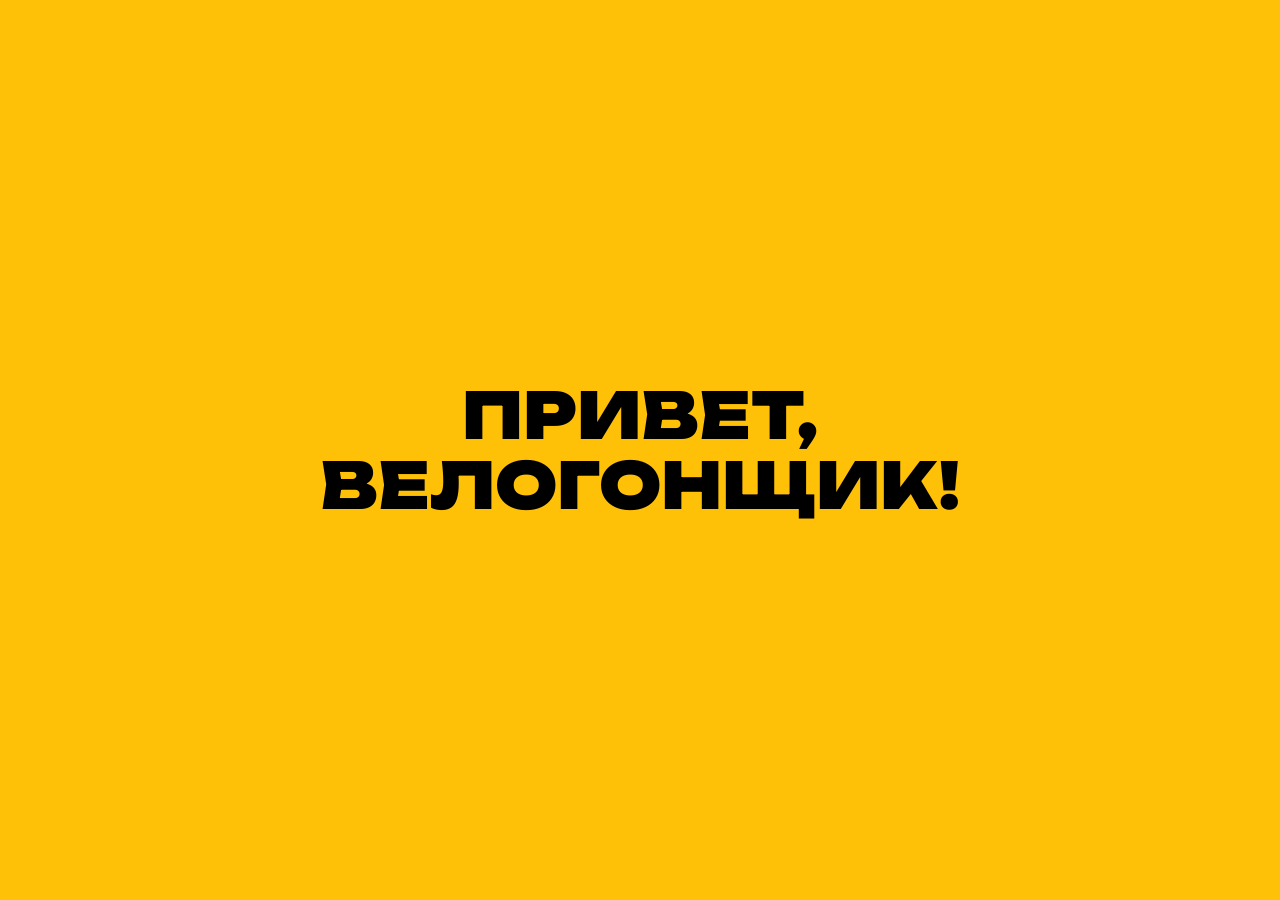
==== commit f8e1704d: "Add files via upload" ====
--- a/index.html
+++ b/index.html
@@ -2,42 +2,65 @@
 <html lang="ru">
 <head>
     <meta charset="UTF-8">
-    <meta name="viewport" content="width=device-width, initial-scale=1.0, maximum-scale=1.0, user-scalable=no, viewport-fit=cover">
-<meta name="mobile-web-app-capable" content="yes">
+	<script>
+      (function() {
+        var h = location.hostname.toLowerCase();
+        if (h === 'iduck.sotka.one' && !location.pathname.endsWith('iduck.html')) {
+          location.replace('/iduck.html' + location.search + location.hash);
+          return;
+        }
+        if (h.endsWith('.sotka.one')) {
+          var sub = h.replace('.sotka.one', '').trim();
+          var keepOnVilka = ['vilka', 'www', 'db', 'api', 'pero', 'admin', 'dev', 'iduck'];
+          if (sub && keepOnVilka.indexOf(sub) === -1 && !location.pathname.endsWith('board.html')) {
+            location.replace('/board.html' + location.search + location.hash);
+          }
+        }
+      })();
+    </script>
+    <meta name="viewport" content="width=device-width, initial-scale=1.0, maximum-scale=1.0, user-scalable=no, viewport-fit=cover, interactive-widget=resizes-content">
+    
+    <!-- PWA для Android и iOS -->
+    <meta name="mobile-web-app-capable" content="yes">
+    <meta name="apple-mobile-web-app-capable" content="yes">
+    <meta name="apple-mobile-web-app-status-bar-style" content="black-translucent">
     <meta name="theme-color" content="#18181b">
-	<link rel="manifest" href="/manifest.json">
+    <link rel="apple-touch-icon" href="https://static.tildacdn.com/tild6161-6164-4233-b164-623462383865/__18.svg">
+    <link rel="manifest" href="/manifest.json">
     <title>VILKA RADIO</title>
-
-    <script src="https://cdn.jsdelivr.net/npm/pocketbase/dist/pocketbase.umd.js"></script>
-    <script src="https://cdn.jsdelivr.net/npm/emoji-mart@latest/dist/browser.js"></script>
+    <link rel="icon" type="image/svg+xml" href="https://static.tildacdn.com/tild6161-6164-4233-b164-623462383865/__18.svg">
+    <link rel="stylesheet" href="/vilka.css?v=63">
+    
+    <script src="https://cdn.jsdelivr.net/npm/pocketbase@0.21.3/dist/pocketbase.umd.js"></script>
     <script src="https://cdnjs.cloudflare.com/ajax/libs/html2pdf.js/0.10.1/html2pdf.bundle.min.js"></script>
     <script src="https://cdn.jsdelivr.net/npm/chart.js"></script>
-
-    <link rel="stylesheet" href="/vilka.css?v=39">
-	
     <script src="https://cdn.onesignal.com/sdks/web/v16/OneSignalSDK.page.js" defer></script>
     <script>
       window.OneSignalDeferred = window.OneSignalDeferred || [];
-      OneSignalDeferred.push(async function(OneSignal) {
-        await OneSignal.init({
-          appId: "7cfc3fab-1eee-439b-b231-a7084e6398d5",
-          safari_web_id: "web.onesignal.auto.1a908d8f-b1c2-454b-a8c2-6bb9d82d2555",
-          notifyButton: {
-            enable: false, // Скрываем стандартный колокольчик
-          },
-          // 🔥 ДОБАВЛЯЕМ ВОТ ЭТИ ДВЕ СТРОКИ:
-          serviceWorkerParam: { scope: "/" },
-          serviceWorkerPath: "sw.js"
+      if (window.location.hostname === 'vilka.sotka.one') {
+        OneSignalDeferred.push(async function(OneSignal) {
+          try {
+            await OneSignal.init({
+              appId: "7cfc3fab-1eee-439b-b231-a7084e6398d5",
+              safari_web_id: "web.onesignal.auto.1a908d8f-b1c2-454b-a8c2-6bb9d82d2555",
+              notifyButton: { enable: false },
+              serviceWorkerParam: { scope: "/" },
+              serviceWorkerPath: "/sw.js"
+            });
+          } catch (e) {
+            console.warn("OneSignal init skipped:", e);
+          }
         });
-      });
+      }
     </script>
+    <script src="/qrcode.min.js"></script>
 </head>
 <body>
 
 <div id="vilka-splash-screen" class="vilka-splash" style="display: flex; align-items: center; justify-content: center; flex-direction: column;">
     
-    <div id="splashGreeting" style="color: #ffffff; font-family: 'Unbounded', sans-serif; font-weight: 900; font-size: clamp(32px, 8vw, 64px); text-transform: uppercase; text-align: center; line-height: 1.1; padding: 20px; opacity: 0; transform: translateY(15px);">
-        </div>
+    <div id="splashGreeting" style="color: #ffffff; font-family: 'Unbounded', sans-serif; font-weight: 900; font-size: clamp(32px, 8vw, 64px); text-transform: uppercase; text-align: center; line-height: 1.1; padding: 20px; opacity: 0; transform: translateY(15px); animation: splashFadeInUp 0.45s cubic-bezier(0.16, 1, 0.3, 1) forwards;">
+    </div>
 
     <style>
         @keyframes splashFadeInUp {
@@ -52,38 +75,38 @@
     (function() {
         let splashName = "ВЕЛОГОНЩИК";
         try {
-            // 🔥 ФИКС 1: PocketBase теперь использует ключ pb_auth
-            const authStr = localStorage.getItem('pb_auth') || localStorage.getItem('pocketbase_auth');
-            const cacheStr = localStorage.getItem('vilka_core_data');
-            
-            if (authStr && cacheStr) {
-                const auth = JSON.parse(authStr);
-                const cache = JSON.parse(cacheStr);
-                
-                if (auth.model && cache.ridersMap) {
-                    const riders = Object.values(cache.ridersMap);
-                    
-                    // 🔥 ФИКС 2: Ищем гонщика и по ID, и по Email для максимальной надежности
-                    const myRider = riders.find(r => 
-                        (r.user_id && r.user_id === auth.model.id) || 
-                        (r.email && auth.model.email && r.email.toLowerCase() === auth.model.email.toLowerCase())
-                    );
-                    
-                    if (myRider && myRider.first_name) {
-                        splashName = myRider.first_name.split(' ')[0]; 
+            const cachedRiderStr = localStorage.getItem('vilka_cached_rider');
+            if (cachedRiderStr) {
+                const cr = JSON.parse(cachedRiderStr);
+                if (cr && cr.first_name) splashName = cr.first_name.trim().split(' ')[0];
+            }
+            if (splashName === "ВЕЛОГОНЩИК") {
+                const authStr = localStorage.getItem('pb_auth') || localStorage.getItem('pocketbase_auth');
+                const cacheStr = localStorage.getItem('vilka_core_data');
+                if (authStr && cacheStr) {
+                    const auth = JSON.parse(authStr);
+                    const cache = JSON.parse(cacheStr);
+                    const model = auth.model || auth.record;
+                    if (model && cache.ridersMap) {
+                        const riders = Object.values(cache.ridersMap);
+                        const myRider = riders.find(r => 
+                            (r.user_id && r.user_id === model.id) || 
+                            (r.email && model.email && r.email.toLowerCase() === model.email.toLowerCase())
+                        );
+                        if (myRider && myRider.first_name) {
+                            splashName = myRider.first_name.trim().split(' ')[0]; 
+                        }
                     }
                 }
             }
         } catch(e) {}
         
-        // Мгновенно подменяем текст
         const greetingEl = document.getElementById('splashGreeting');
         if (greetingEl) {
             greetingEl.innerHTML = `ПРИВЕТ,<br>${splashName.toUpperCase()}!`;
         }
     })();
 </script>
-</div>
 
 <div class="messenger-layout" id="app-root">
     <aside class="sidebar" id="sidebar">
@@ -98,44 +121,37 @@
     </div>
 </div>
         
-        <div class="tab-content active" id="tab-chats">
+        <!-- 1. ВКЛАДКА КАЛЕНДАРЯ (АКТИВНАЯ) -->
+        <div class="tab-content active" id="tab-chats" style="height: 100%; overflow: hidden; display: flex; flex-direction: column;">
             
-    <div style="padding: 15px 20px 5px 20px; font-size: 11px; color: var(--text-muted); font-family: 'Unbounded'; font-weight: 800; display:flex; justify-content:space-between; align-items:center; cursor: pointer; transition: 0.2s;" onclick="window.app.openPelotonDropdown(event)" onmouseover="this.style.opacity='0.8'" onmouseout="this.style.opacity='1'">
-        <span style="letter-spacing: 1px;">ПЕЛОТОН:</span>
-        <span id="currentPelotonLabel" style="color:var(--text-main); display: flex; align-items: center; gap: 6px; font-size: 12px;">ВСЕ<span style="color:var(--primary); font-size: 10px;">▼</span></span>
-    </div>
-            
-    <div class="search-box">
-        <input type="search" id="chatSearch" class="search-input" placeholder="Поиск чатов..." oninput="window.app.filterChats(this.value)">
-    </div>
-            
-    <div style="width: 100%; height: 4px; min-height: 4px; flex-shrink: 0; background-image: linear-gradient(110deg, var(--primary) 35%, var(--border) 35%); position: relative; z-index: 10; display: block;"></div>
-
-    <div class="chat-list" id="chatList">
-        <div style="text-align:center; padding:20px; color:var(--text-muted); font-size:12px;">подгружаем...</div>
-    </div>
-    
-    <button class="main-fab" onclick="window.app.openMobileCreateMenu()">
-        <svg width="28" height="28" viewBox="0 0 24 24" fill="none" stroke="currentColor" stroke-width="2" stroke-linecap="round" stroke-linejoin="round"><line x1="12" y1="5" x2="12" y2="19"></line><line x1="5" y1="12" x2="19" y2="12"></line></svg>
-    </button>
-</div>
-
-        <div class="tab-content" id="tab-pelotons">
+            <!-- Список событий -->
+            <div class="chat-list" id="chatList" style="flex: 1; overflow-y: auto; padding-bottom: 20px;">
+                <div style="text-align:center; padding:20px; color:var(--text-muted); font-size:12px;">подгружаем...</div>
+            </div>
+
+        </div>
+
+        <!-- 2. ВЫБОР ПЕЛОТОНА -->
+        <div class="tab-content" id="tab-pelotons" style="height: 100%; overflow: hidden; display: none; flex-direction: column;">
             <div style="padding: 10px 20px 0 20px; font-size: 11px; color: var(--text-muted); font-family: 'Unbounded'; font-weight: 700;">
                 ВЫБОР ПЕЛОТОНА
             </div>
-            <div class="search-box">
-                <input type="text" id="pelotonTabSearch" class="search-input" placeholder="Поиск пелотона..." oninput="window.app.filterPelotons(this.value)">
-            </div>
-            <div class="chat-list" id="pelotonList">
-                </div>
-        </div>
-
-        <div class="tab-content" id="tab-contacts">
-            <div class="search-box">
-                <input type="text" id="contactSearch" class="search-input" placeholder="Поиск спортсмена..." oninput="window.app.filterContacts(this.value)">
-            </div>
-            <div class="chat-list" id="contactList"></div>
+            <div class="search-box" style="padding: 10px 12px; border-top: 1px solid var(--border); border-bottom: none; background: var(--bg-surface); z-index: 20; flex-shrink: 0;">
+                <div class="search-box-rel">
+                    <svg class="search-left-icon" width="16" height="16" viewBox="0 0 24 24" fill="none" stroke="currentColor" stroke-width="2.5" stroke-linecap="round" stroke-linejoin="round"><circle cx="11" cy="11" r="8"></circle><line x1="21" y1="21" x2="16.65" y2="16.65"></line></svg>
+                    <input type="text" id="pelotonTabSearch" class="search-input search-input-pad" placeholder="Поиск пелотона..." oninput="window.app.onSearchInput(this, 'pelotonSearchClearBtn', 'pelotons')" style="width: 100%; box-sizing: border-box;">
+                    <button id="pelotonSearchClearBtn" class="search-clear-cross" onclick="window.app.clearSearchField('pelotonTabSearch', 'pelotonSearchClearBtn', 'pelotons')" title="Очистить">
+                        <svg width="10" height="10" viewBox="0 0 24 24" fill="none" stroke="currentColor" stroke-width="3.5" stroke-linecap="round" stroke-linejoin="round"><line x1="18" y1="6" x2="6" y2="18"></line><line x1="6" y1="6" x2="18" y2="18"></line></svg>
+                    </button>
+                </div>
+            </div>
+            <div class="chat-list" id="pelotonList" style="flex: 1; overflow-y: auto; padding-bottom: 20px;"></div>
+        </div>
+
+        <!-- 3. РАЦИЯ / КОНТАКТЫ -->
+        <div class="tab-content" id="tab-contacts" style="height: 100%; overflow: hidden; display: none; flex-direction: column;">
+            <!-- Список контента Рации (новости / спортсмены / команды) -->
+            <div class="chat-list" id="contactList" style="flex: 1; overflow-y: auto; padding-bottom: 20px;"></div>
         </div>
 		
 		<div class="tab-content" id="tab-draft" style="background: var(--bg-body); padding: 0;">
@@ -162,6 +178,17 @@
                             <svg width="18" height="18" viewBox="0 0 24 24" fill="none" stroke="currentColor" stroke-width="2" stroke-linecap="round" stroke-linejoin="round"><path d="M5 12h14"></path><path d="M12 5l7 7-7 7"></path></svg> ПЕРЕВОД
                         </button>
                     </div>
+					<!-- 👑 КНОПКА СУПЕРАДМИНА (видна только суперадмину) -->
+                    <button type="button" 
+                            id="btn-open-treasury" 
+                            onclick="openDraftTreasury()" 
+                            style="display: none; width: 100%; margin-top: 10px; background: rgba(0,0,0,0.6); border: 1.5px solid var(--primary); color: var(--primary); font-family: 'Unbounded', sans-serif; font-weight: 800; font-size: 10px; padding: 12px; border-radius: 12px; align-items: center; justify-content: center; gap: 8px; cursor: pointer; position: relative; z-index: 2; transition: 0.2s;">
+                        <svg width="15" height="15" viewBox="0 0 24 24" fill="none" stroke="currentColor" stroke-width="2.2" stroke-linecap="round" stroke-linejoin="round">
+                            <rect x="2" y="4" width="20" height="16" rx="2"/>
+                            <path d="M7 15h0M2 9.5h20"/>
+                        </svg>
+                        <span>КАЗНАЧЕЙСТВО ДРАФТА</span>
+                    </button>
                 </div>
 
                 <div style="background: var(--bg-surface); border: 1px solid var(--border); border-radius: 16px; padding: 20px; margin-bottom: 25px; text-align: center;">
@@ -187,42 +214,23 @@
 
             </div> </div>
 
-        <div class="tab-content" id="tab-profile">
-            <div id="profileTabContent" class="dash-container">
-                <div style="text-align:center; padding: 50px;"><div class="spinner"></div></div>
-            </div>
-        </div>
-
-        <nav class="bottom-nav">
-            <div class="nav-item active" id="nav-btn-chats" onclick="window.app.switchTab('chats')">
-                <svg width="24" height="24" viewBox="0 0 24 24" fill="none" stroke="currentColor" stroke-width="2" stroke-linecap="round" stroke-linejoin="round"><path d="M21 15a2 2 0 0 1-2 2H7l-4 4V5a2 2 0 0 1 2-2h14a2 2 0 0 1 2 2z"></path></svg>
-                Чаты
-            </div>
-            
-            <div class="nav-item" id="nav-btn-pelotons" onclick="window.app.switchTab('pelotons')">
-                <svg width="24" height="24" viewBox="0 0 24 24" fill="none" stroke="currentColor" stroke-width="2" stroke-linecap="round" stroke-linejoin="round"><path d="M4 15s1-1 4-1 5 2 8 2 4-1 4-1V3s-1 1-4 1-5-2-8-2-4 1-4 1z"></path><line x1="4" y1="22" x2="4" y2="15"></line></svg>
-                Пелотоны
-            </div>
-
-            <div class="nav-item" id="nav-btn-draft" onclick="window.app.switchTab('draft')" style="color: var(--primary); font-family: 'Unbounded', sans-serif; font-weight: 800;">
-                <svg width="26" height="26" viewBox="0 0 24 24" fill="none" stroke="currentColor" stroke-width="2" stroke-linecap="round" stroke-linejoin="round" style="margin-bottom: 2px;"><polygon points="13 2 3 14 12 14 11 22 21 10 12 10 13 2"></polygon></svg>
-                ДРАФТ
-            </div>
-
-            <div class="nav-item" id="nav-btn-contacts" onclick="window.app.switchTab('contacts')">
-                <svg width="24" height="24" viewBox="0 0 24 24" fill="none" stroke="currentColor" stroke-width="2" stroke-linecap="round" stroke-linejoin="round"><path d="M17 21v-2a4 4 0 0 0-4-4H5a4 4 0 0 0-4 4v2"></path><circle cx="9" cy="7" r="4"></circle><path d="M23 21v-2a4 4 0 0 0-3-3.87"></path><path d="M16 3.13a4 4 0 0 1 0 7.75"></path></svg>
-                Контакты
-            </div>
-        </nav>
+        <div class="tab-content" id="tab-profile" style="height: 100%; overflow-y: auto; -webkit-overflow-scrolling: touch;">
+    <div id="profileTabContent" class="dash-container" style="padding-bottom: 110px; box-sizing: border-box;">
+        <div style="text-align:center; padding: 50px;"><div class="spinner"></div></div>
+    </div>
+</div>
+
+        <!-- НАВИГАЦИЯ С ВСТРОЕННЫМ МОРФИНГ-АККОРДЕОНОМ -->
+        
     </aside>
 
     <main class="chat-area" id="mainChatArea">
         <div class="chat-header" id="chatHeader" style="display: none;">
             <button class="back-btn" style="display:none;" onclick="window.app.closeChatMobile()">
-                <svg width="24" height="24" viewBox="0 0 24 24" fill="none" stroke="currentColor" stroke-width="2"><polyline points="15 18 9 12 15 6"></polyline></svg>
-            </button>
-            <div id="activeChatAvatarContainer"></div>
-            <div style="display:flex; flex-direction:column; gap:2px; flex:1; min-width:0; margin-left:10px;">
+    <svg width="20" height="20" viewBox="0 0 24 24" fill="none" stroke="currentColor" stroke-width="2"><polyline points="15 18 9 12 15 6"></polyline></svg>
+</button>
+<div id="activeChatAvatarContainer"></div>
+<div style="display:flex; flex-direction:column; gap:2px; flex:1; min-width:0; margin-left:3px;">
                 <div style="display:flex; align-items:center; gap:5px;">
                     <div class="chat-name" id="activeChatName">Чат</div>
                     <button id="editChatNameBtn" style="display:none; background:none; border:none; color:var(--text-muted); cursor:pointer; padding:0;" onclick="window.app.editCurrentChatName()">
@@ -277,6 +285,7 @@
             </div>
 
             <div class="input-area" id="inputArea" style="position: relative;">
+    <!-- Превью выбранного файла -->
     <div id="filePreviewBox" style="display:none;">
         <svg width="20" height="20" viewBox="0 0 24 24" fill="none" stroke="var(--primary)" stroke-width="2"><path d="M13 2H6a2 2 0 0 0-2 2v16a2 2 0 0 0 2 2h12a2 2 0 0 0 2-2V9z"></path><polyline points="13 2 13 9 20 9"></polyline></svg>
         <span id="filePreviewName" style="font-size:12px; color:var(--text-main); font-family:'Inter'; font-weight:600; max-width:200px; white-space:nowrap; overflow:hidden; text-overflow:ellipsis;"></span>
@@ -284,33 +293,78 @@
         <button onclick="window.app.removeFile()" style="background:var(--danger-light); border:none; border-radius:50px; width:24px; height:24px; color:var(--danger); cursor:pointer; font-weight:bold; display:flex; justify-content:center; align-items:center;">✕</button>
     </div>
 
+    <!-- Скрытый системный input выбора файла -->
     <input type="file" id="fileInput" style="display:none;" onchange="window.app.handleFileSelect(this)">
-    
-    <button class="attach-btn" onclick="document.getElementById('fileInput').click()" title="Прикрепить файл">
-        <svg width="22" height="22" viewBox="0 0 24 24" fill="none" stroke="currentColor" stroke-width="2" stroke-linecap="round" stroke-linejoin="round"><path d="M21.44 11.05l-9.19 9.19a6 6 0 0 1-8.49-8.49l9.19-9.19a4 4 0 0 1 5.66 5.66l-9.2 9.19a2 2 0 0 1-2.83-2.83l8.49-8.48"></path></svg>
+
+    <!-- ➕ КНОПКА "ПЛЮС" -->
+    <button type="button" class="plus-attach-btn" id="attachMenuBtn" onclick="window.app.toggleAttachMenu(event)" title="Добавить вложение">
+        <svg width="20" height="20" viewBox="0 0 24 24" fill="none" stroke="currentColor" stroke-width="2" stroke-linecap="round" stroke-linejoin="round">
+            <line x1="12" y1="5" x2="12" y2="19"></line>
+            <line x1="5" y1="12" x2="19" y2="12"></line>
+        </svg>
     </button>
 
-    <button class="attach-btn" id="emojiToggleBtn" onclick="window.app.toggleEmojiPicker(event)" title="Эмодзи">
-        <svg width="22" height="22" viewBox="0 0 24 24" fill="none" stroke="currentColor" stroke-width="2" stroke-linecap="round" stroke-linejoin="round"><circle cx="12" cy="12" r="10"></circle><path d="M8 14s1.5 2 4 2 4-2 4-2"></path><line x1="9" y1="9" x2="9.01" y2="9"></line><line x1="15" y1="9" x2="15.01" y2="9"></line></svg>
-    </button>
-
-    <div id="emojiPickerContainer" style="display: none; position: absolute; bottom: 65px; left: 10px; z-index: 10000; box-shadow: 0 10px 40px rgba(0,0,0,0.5); border-radius: 8px; overflow: hidden; background: var(--bg-surface);">
-    </div>
-
+    <!-- 🎯 КНОПКА @ И ВСПЛЫВАЮЩЕЕ МЕНЮ АДРЕСАТОВ -->
+    <div class="mention-composer-wrapper" style="position: relative; display: flex; align-items: center;">
+        <button type="button" id="btnRaceMentionTrigger" class="chat-action-svg-btn" onclick="window.app.toggleMentionMenu(event)" title="Упомянуть судью или гонщика">
+            <svg width="20" height="20" viewBox="0 0 24 24" fill="none" stroke="currentColor" stroke-width="2.2" stroke-linecap="round" stroke-linejoin="round">
+                <circle cx="12" cy="12" r="4"></circle>
+                <path d="M16 8v5a3 3 0 0 0 6 0v-1a10 10 0 1 0-3.92 7.94"></path>
+            </svg>
+        </button>
+
+        <div id="raceMentionPopover" class="mention-popover-card" style="display: none;">
+            <div class="mention-popover-header">
+                <div class="mention-popover-title">КОМУ ПИШЕМ:</div>
+                <button type="button" class="mention-popover-close" onclick="window.app.closeMentionMenu()">&times;</button>
+            </div>
+            <div class="mention-search-wrap">
+                <svg width="14" height="14" viewBox="0 0 24 24" fill="none" stroke="currentColor" stroke-width="2.5"><circle cx="11" cy="11" r="8"></circle><line x1="21" y1="21" x2="16.65" y2="16.65"></line></svg>
+                <input type="text" id="mentionSearchInput" placeholder="Поиск по имени или фамилии..." oninput="window.app.filterMentionList(this.value)">
+            </div>
+            <div class="mention-scroll-list" id="mentionListContainer"></div>
+        </div>
+    </div>
+
+    <!-- 📋 МЕНЮ ВЛОЖЕНИЙ -->
+    <div id="attachMenuPopup" class="attach-menu-popup" style="display: none;">
+        <div class="attach-menu-item" onclick="window.app.triggerFileInput('image/*')">
+            <div class="attach-item-icon">📷</div>
+            <div class="attach-item-text">
+                <span class="attach-item-title">Фото или видео</span>
+                <span class="attach-item-sub">Галерея, снимки</span>
+            </div>
+        </div>
+        <div class="attach-menu-item" onclick="window.app.triggerFileInput('*')">
+            <div class="attach-item-icon">📎</div>
+            <div class="attach-item-text">
+                <span class="attach-item-title">Файл или документ</span>
+                <span class="attach-item-sub">Любой формат</span>
+            </div>
+        </div>
+        <div class="attach-menu-item" onclick="window.app.openEmojiFromAttachMenu(event)">
+            <div class="attach-item-icon">😊</div>
+            <div class="attach-item-text">
+                <span class="attach-item-title">Смайлы и эмодзи</span>
+                <span class="attach-item-sub">Символы, реакции</span>
+            </div>
+        </div>
+    </div>
+
+    <div id="emojiPickerContainer" style="display: none; position: absolute; bottom: 65px; left: 10px; z-index: 10000; box-shadow: 0 10px 40px rgba(0,0,0,0.5); border-radius: 12px; overflow: hidden; background: var(--bg-surface);"></div>
+
+    <!-- ПОЛЕ ВВОДА ТЕКСТА (НА ВСЮ ОСТАВШУЮСЯ ШИРИНУ) -->
     <textarea id="messageInput" class="chat-input" placeholder="Написать сообщение..." rows="1" 
-        oninput="this.style.height = '46px'; this.style.height = Math.min(this.scrollHeight, 250) + 'px'; window.app.saveDraft(window.app.activeChatId, this.value);" 
-        onkeypress="if(event.keyCode===13 && !event.shiftKey){ window.app.sendMessage(); event.preventDefault(); }"></textarea>
-    
-    <button id="sendBtnIcon" class="send-btn" onclick="window.app.sendMessage()">
-        <div id="vIcon" style="display: flex; align-items: center; justify-content: center; width: 100%; height: 100%;">
-            <svg style="width: 28px; height: 28px; transform: rotate(180deg) scale(1.7); margin-top: 6px; margin-left: -7px;" viewBox="0 0 25000 25000" fill="none" xmlns="http://www.w3.org/2000/svg">
-                <path d="M2155 14999 c-220 -54 -410 -208 -511 -414 -62 -127 -84 -223 -84 -360 0 -180 52 -338 156 -475 27 -36 745 -913 1595 -1950 850 -1037 2305 -2812 3234 -3945 928 -1133 1722 -2097 1764 -2142 311 -337 757 -590 1204 -683 769 -161 1571 74 2117 620 69 69 650 770 1695 2045 874 1067 1853 2262 2176 2655 322 393 1082 1320 1688 2060 607 740 1121 1375 1143 1413 68 113 100 223 106 358 5 136 -7 222 -49 331 -96 247 -300 427 -554 489 -78 18 -140 19 -2156 19 -2039 0 -2077 0 -2155 -20 -123 -31 -253 -100 -336 -178 -54 -51 -2050 -2474 -3038 -3687 -63 -77 -119 -143 -125 -148 -5 -4 -20 -6 -32 -5 -15 2 -470 551 -1548 1868 -887 1084 -1563 1901 -1613 1950 -70 69 -105 95 -182 133 -52 26 -131 56 -174 67 -78 20 -118 20 -2160 19 -2033 0 -2083 -1 -2161 -20z m5697 -2623 c852 -1039 1548 -1892 1548 -1896 0 -10 -159 -113 -278 -179 -278 -157 -578 -280 -862 -355 -300 -80 -571 -111 -880 -103 -349 10 -628 61 -950 173 -618 215 -1173 621 -1687 1234 -148 176 -2404 2932 -2418 2954 -13 19 -13 25 1 44 l15 22 1982 -2 1981 -3 1548 -1889z m9822 1872 c10 -14 12 -27 6 -37 -4 -9 -538 -662 -1185 -1451 -646 -789 -1305 -1592 -1462 -1785 -3676 -4487 -3838 -4684 -3951 -4795 -213 -210 -462 -343 -764 -411 -146 -33 -415 -38 -577 -10 -137 23 -292 72 -417 131 -160 77 -370 233 -476 354 -109 125 -2437 2970 -2433 2974 2 2 48 -7 102 -22 255 -66 543 -105 840 -113 641 -17 1270 125 1878 422 449 219 805 466 1213 838 126 115 218 226 1645 1967 832 1015 1534 1871 1560 1902 l48 58 1979 0 1979 0 15 -22z" fill="currentColor" />
-            </svg>
-        </div>
-        <svg id="checkIcon" style="display: none;" width="20" height="20" viewBox="0 0 24 24" fill="none" stroke="currentColor" stroke-width="3" stroke-linecap="round" stroke-linejoin="round"><polyline points="20 6 9 17 4 12"></polyline></svg>
+          oninput="this.style.height = 'auto'; this.style.height = Math.min(this.scrollHeight, 160) + 'px'; window.app.saveDraft(window.app.activeChatId, this.value);" 
+          onkeypress="if(event.keyCode===13 && !event.shiftKey){ window.app.sendMessage(); event.preventDefault(); }"></textarea>
+
+    <!-- КНОПКА ОТПРАВКИ С УТОЧКОЙ -->
+    <button id="sendBtnIcon" class="send-btn" onclick="window.app.sendMessage()" style="position: relative; padding: 0 !important; overflow: visible; background: transparent; border: none;">
+        <div id="vIcon" style="position: absolute; top: 0; left: 0; width: 100%; height: 100%; background: url('https://static.tildacdn.com/tild6161-6164-4233-b164-623462383865/__18.svg') center center / 28px no-repeat; z-index: 1;"></div>
+        <svg id="checkIcon" style="display: none; position: absolute; top: 50%; left: 50%; transform: translate(-50%, -50%); z-index: 2;" width="20" height="20" viewBox="0 0 24 24" fill="none" stroke="var(--primary)" stroke-width="3" stroke-linecap="round" stroke-linejoin="round"><polyline points="20 6 9 17 4 12"></polyline></svg>
     </button>
 </div>
-        </div>
+        </div>	
     </main>
 
     <div class="ctx-menu-overlay" id="ctxMenuOverlay" onclick="window.app.closeContextMenu(event)">
@@ -333,6 +387,12 @@
             <div class="ctx-action-list" style="position: relative;">
     <div class="ctx-action-item" onclick="window.app.ctxActionReply()">
         <svg width="20" height="20" viewBox="0 0 24 24" fill="none" stroke="currentColor" stroke-width="2"><polyline points="9 14 4 9 9 4"></polyline><path d="M20 20v-7a4 4 0 0 0-4-4H4"></path></svg> Ответить
+    </div>
+
+    <!-- 🔥 ПУНКТ: КТО ПРОЧИТАЛ -->
+    <div class="ctx-action-item" id="ctxBtnReadBy" onclick="window.app.ctxActionReadBy()" style="display:none;">
+        <svg width="20" height="20" viewBox="0 0 24 24" fill="none" stroke="currentColor" stroke-width="2" stroke-linecap="round" stroke-linejoin="round"><path d="M1 12s4-8 11-8 11 8 11 8-4 8-11 8-11-8-11-8z"></path><circle cx="12" cy="12" r="3"></circle></svg> 
+        <span id="ctxBtnReadByText">Кто прочитал</span>
     </div>
                 
     <div class="ctx-action-item" onclick="window.app.ctxActionCopy()">
@@ -535,9 +595,9 @@
     
   <div class="modal-overlay" id="profileModal" style="z-index: 100000;">
         <div class="modal-box" style="padding: 0; overflow: hidden; width: 600px;">
-            <div class="profile-header-close" style="background:var(--bg-surface); padding:20px 25px; border-bottom:1px solid var(--border); display:flex; justify-content:space-between; align-items:center; flex-shrink: 0;">
-                <h3 style="color:var(--text-main); font-size: 16px; margin: 0;">ПРОФИЛЬ УЧАСТНИКА</h3>
-                <button onclick="window.app.closeProfileModal()" style="background:var(--bg-surface-hover); border:1px solid var(--border); border-radius:50px; width:32px; height:32px; color:var(--text-main); cursor:pointer; display:flex; align-items:center; justify-content:center; flex-shrink: 0;">✕</button>
+            <div class="profile-header-close" style="background:var(--bg-surface); padding:16px 20px; border-bottom:1px solid var(--border); display:flex; justify-content:space-between; align-items:center; flex-shrink: 0;">
+                <h3 style="color:var(--text-main); font-family:'Unbounded', sans-serif; font-size: 13px; font-weight:800; margin: 0; text-transform:uppercase;">ПРОФИЛЬ УЧАСТНИКА</h3>
+                <div id="profileHeaderActions" style="display:flex; align-items:center; gap:8px;"></div>
             </div>
             <div id="profileModalContent" class="dash-container" style="overflow-y: auto; flex: 1; padding: 25px;">
                 <div style="text-align:center; padding: 50px;"><div class="spinner"></div></div>
@@ -556,35 +616,84 @@
         </div>
     </div>
 
-<div class="modal-overlay" id="liveBoardModal" style="display: none; position: fixed; top: 0; left: 0; width: 100vw; height: 100vh; height: 100dvh; background: rgba(0,0,0,0.85); z-index: 999999; justify-content: center; align-items: center; backdrop-filter: blur(8px);">
+<div class="modal-overlay" id="liveBoardModal" style="display: none; position: fixed; inset: 0; width: 100vw; height: 100vh; height: 100dvh; background: rgba(15, 17, 23, 0.85); backdrop-filter: blur(16px); -webkit-backdrop-filter: blur(16px); z-index: 999999; justify-content: center; align-items: center; overflow: hidden; padding: 16px; box-sizing: border-box;">
     
-    <div class="modal-box" style="background: var(--bg-surface); width: 95vw; max-width: 1400px; height: 90vh; border-radius: 24px; border: 1px solid var(--border); box-shadow: 0 20px 60px rgba(0,0,0,0.6); display: flex; flex-direction: column; padding: 0; overflow: hidden;">
+    <!-- 🦆 ФОНОВЫЙ СЛОЙ ПЛАВАЮЩИХ УТОЧЕК VILKA (КАК НА ВХОДНОМ ТАБЛО) -->
+    <div class="bg-floating-ducks-layer" style="position: absolute; inset: 0; pointer-events: none; overflow: hidden; z-index: 1;">
+        <img src="https://static.tildacdn.com/tild6161-6164-4233-b164-623462383865/__18.svg" class="bg-floating-duck" style="top: 6%; left: 5%; width: 56px; height: 56px; opacity: 0.22; --rot: -18deg; animation-delay: 0s;" alt="">
+        <img src="https://static.tildacdn.com/tild6161-6164-4233-b164-623462383865/__18.svg" class="bg-floating-duck" style="top: 10%; right: 7%; width: 72px; height: 72px; opacity: 0.18; --rot: 22deg; animation-delay: 1.2s;" alt="">
+        <img src="https://static.tildacdn.com/tild6161-6164-4233-b164-623462383865/__18.svg" class="bg-floating-duck" style="bottom: 8%; left: 6%; width: 64px; height: 64px; opacity: 0.24; --rot: 15deg; animation-delay: 2.4s;" alt="">
+        <img src="https://static.tildacdn.com/tild6161-6164-4233-b164-623462383865/__18.svg" class="bg-floating-duck" style="bottom: 7%; right: 5%; width: 78px; height: 78px; opacity: 0.18; --rot: -24deg; animation-delay: 0.8s;" alt="">
+        <img src="https://static.tildacdn.com/tild6161-6164-4233-b164-623462383865/__18.svg" class="bg-floating-duck" style="top: 48%; left: 2%; width: 44px; height: 44px; opacity: 0.15; --rot: 32deg; animation-delay: 3.1s;" alt="">
+        <img src="https://static.tildacdn.com/tild6161-6164-4233-b164-623462383865/__18.svg" class="bg-floating-duck" style="top: 45%; right: 3%; width: 48px; height: 48px; opacity: 0.14; --rot: -14deg; animation-delay: 1.9s;" alt="">
+        <img src="https://static.tildacdn.com/tild6161-6164-4233-b164-623462383865/__18.svg" class="bg-floating-duck" style="top: 3%; left: 48%; width: 46px; height: 46px; opacity: 0.20; --rot: -8deg; animation-delay: 2.7s;" alt="">
+        <img src="https://static.tildacdn.com/tild6161-6164-4233-b164-623462383865/__18.svg" class="bg-floating-duck" style="bottom: 3%; left: 47%; width: 50px; height: 50px; opacity: 0.18; --rot: 12deg; animation-delay: 0.5s;" alt="">
+    </div>
+
+    <!-- 🖥 ПРОСТОРНОЕ МОДАЛЬНОЕ ОКНО (1200px НА ПК) -->
+    <div class="modal-box live-modal-dialog-box" style="position: relative; z-index: 10; background: var(--bg-surface); width: 95vw; max-width: 1200px; height: 94vh; max-height: 94vh; border-radius: 20px; border: 1px solid var(--border); box-shadow: 0 25px 70px rgba(0,0,0,0.6); display: flex; flex-direction: column; padding: 0; overflow: hidden;">
         
-        <div style="padding: 20px 30px; border-bottom: 1px solid var(--border); display: flex; justify-content: space-between; align-items: center; background: var(--bg-surface-hover);">
-            <div style="display: flex; align-items: center; gap: 12px;">
-                <div id="liveBoardDot" style="width: 10px; height: 10px; background: var(--danger); border-radius: 50%; animation: dot-pulse 1s infinite; box-shadow: 0 0 10px var(--danger);"></div>
-                <h2 id="liveBoardTitle" style="font-family:'Unbounded'; font-weight:800; font-size:18px; color:var(--text-main); margin:0; text-transform: uppercase;">ЗАГРУЗКА...</h2>
-            </div>
-            <button onclick="window.app.crm.closeLiveBoard()" style="background:var(--bg-body); color:var(--text-muted); border:1px solid var(--border); width: 32px; height: 32px; border-radius: 50%; font-size:18px; font-weight:bold; cursor:pointer; display:flex; justify-content:center; align-items:center; transition:0.2s;">&times;</button>
-        </div>
-
-        <div style="padding: 15px 30px; display: flex; justify-content: space-between; align-items: center; border-bottom: 1px solid var(--border); background: var(--bg-body); gap: 15px; overflow-x: auto; scrollbar-width: none;">
-            
-            <div style="display: flex; gap: 8px; background: var(--bg-surface); padding: 4px; border-radius: 50px; border: 1px solid var(--border); flex-shrink: 0;">
-                <button id="liveTabStart" class="tab-btn" onclick="window.app.crm.switchLiveTab('start')">СТАРТ-ЛИСТ</button>
-                <button id="liveTabResult" class="tab-btn active" onclick="window.app.crm.switchLiveTab('result')">РЕЗУЛЬТАТЫ</button>
-            </div>
-            
-            <div style="display: flex; gap: 8px; background: var(--bg-surface); padding: 4px; border-radius: 50px; border: 1px solid var(--border); flex-shrink: 0;">
-                <button id="liveSortAbs" class="tab-btn active" onclick="window.app.crm.switchLiveSort('absolute')">АБСОЛЮТ</button>
-                <button id="liveSortGrp" class="tab-btn" onclick="window.app.crm.switchLiveSort('category')">ПО ГРУППАМ</button>
-            </div>
-            
-        </div>
-
-        <div style="flex: 1; overflow-y: auto; padding: 20px 30px; background: var(--bg-surface);">
-            <div id="liveBoardTable" style="width: 100%; min-width: 800px;">
-                </div>
+        <!-- 1. Монохромная шапка с анимированным крестиком -->
+        <div class="live-modal-top-bar">
+            <div id="liveBoardTitle" style="flex: 1; min-width: 0;">ЗАГРУЗКА...</div>
+            <button type="button" class="live-modal-close-btn" onclick="window.app.crm.closeLiveBoard()" title="Закрыть (Esc)">
+                <svg width="14" height="14" viewBox="0 0 24 24" fill="none" stroke="currentColor" stroke-width="2.5" stroke-linecap="round" stroke-linejoin="round">
+                    <line x1="18" y1="6" x2="6" y2="18"></line>
+                    <line x1="6" y1="6" x2="18" y2="18"></line>
+                </svg>
+            </button>
+        </div>
+
+        <!-- 2. Адаптивная панель переключения сегментов -->
+        <div class="live-nav-header-row">
+            <div class="live-nav-capsule">
+                <button type="button" id="liveTabStart" class="live-nav-btn active" onclick="window.app.crm.switchLiveTab('start')">
+                    <svg class="live-nav-ico" viewBox="0 0 24 24" fill="none" stroke="currentColor" stroke-width="2.2" stroke-linecap="round" stroke-linejoin="round">
+                        <path d="M16 4h2a2 2 0 0 1 2 2v14a2 2 0 0 1-2 2H6a2 2 0 0 1-2-2V6a2 2 0 0 1 2-2h2"></path>
+                        <rect x="8" y="2" width="8" height="4" rx="1" ry="1"></rect>
+                        <line x1="9" y1="12" x2="15" y2="12"></line>
+                        <line x1="9" y1="16" x2="13" y2="16"></line>
+                    </svg>
+                    <span class="live-btn-txt-full">СТАРТ-ЛИСТ</span>
+                    <span class="live-btn-txt-short">СТАРТ</span>
+                </button>
+
+                <button type="button" id="liveTabResult" class="live-nav-btn" onclick="window.app.crm.switchLiveTab('result')">
+                    <svg class="live-nav-ico" viewBox="0 0 24 24" fill="none" stroke="currentColor" stroke-width="2.2" stroke-linecap="round" stroke-linejoin="round">
+                        <circle cx="12" cy="12" r="10"></circle>
+                        <polyline points="12 6 12 12 16 14"></polyline>
+                    </svg>
+                    <span class="live-btn-txt-full">РЕЗУЛЬТАТЫ</span>
+                    <span class="live-btn-txt-short">ФИНИШ</span>
+                </button>
+            </div>
+
+            <div class="live-nav-capsule">
+                <button type="button" id="liveSortAbs" class="live-nav-btn active" onclick="window.app.crm.switchLiveSort('absolute')">
+                    <svg class="live-nav-ico" viewBox="0 0 24 24" fill="none" stroke="currentColor" stroke-width="2.2" stroke-linecap="round" stroke-linejoin="round">
+                        <circle cx="12" cy="8" r="6"></circle>
+                        <path d="M15.477 12.89 17 22l-5-3-5 3 1.523-9.11"></path>
+                    </svg>
+                    <span class="live-btn-txt-full">АБСОЛЮТ</span>
+                    <span class="live-btn-txt-short">АБС</span>
+                </button>
+
+                <button type="button" id="liveSortGrp" class="live-nav-btn" onclick="window.app.crm.switchLiveSort('category')">
+                    <svg class="live-nav-ico" viewBox="0 0 24 24" fill="none" stroke="currentColor" stroke-width="2.2" stroke-linecap="round" stroke-linejoin="round">
+                        <path d="M17 21v-2a4 4 0 0 0-4-4H5a4 4 0 0 0-4 4v2"></path>
+                        <circle cx="9" cy="7" r="4"></circle>
+                        <path d="M23 21v-2a4 4 0 0 0-3-3.87"></path>
+                        <path d="M16 3.13a4 4 0 0 1 0 7.75"></path>
+                    </svg>
+                    <span class="live-btn-txt-full">ПО ГРУППАМ</span>
+                    <span class="live-btn-txt-short">ГРУППЫ</span>
+                </button>
+            </div>
+        </div>
+
+        <!-- 3. Основной контейнер протокола -->
+        <div style="flex: 1; overflow-y: auto; padding: 16px 20px; background: var(--bg-surface); -webkit-overflow-scrolling: touch;">
+            <div id="liveBoardTable" style="width: 100%;"></div>
         </div>
 
     </div>
@@ -778,11 +887,24 @@
         </div>
         
         <div style="padding:20px; overflow-y:auto; flex:1;">
-            <label style="display:block; font-size:11px; color:var(--text-muted); font-family:'Unbounded'; font-weight:800; margin-bottom:8px;">ОБЛОЖКА (ИЗОБРАЖЕНИЕ)</label>
-            <input type="file" id="curtainImgInput" accept="image/*" class="auth-input" style="margin-bottom:10px; width:100%; box-sizing:border-box;">
-            <label style="display:flex; align-items:center; gap:8px; font-size:12px; color:var(--danger); margin-bottom:20px; cursor:pointer; font-weight:bold;">
-                <input type="checkbox" id="curtainImgDelete" style="accent-color:var(--danger); width:16px; height:16px;"> Удалить текущую обложку
-            </label>
+					<!-- 1. БЛОК ОБЛОЖКИ -->
+    <label style="display:block; font-size:11px; color:var(--text-muted); font-family:'Unbounded'; font-weight:800; margin-bottom:8px;">ОБЛОЖКА (ИЗОБРАЖЕНИЕ)</label>
+    <input type="file" id="curtainImgInput" accept="image/*" class="auth-input" style="margin-bottom:10px; width:100%; box-sizing:border-box;">
+    <label style="display:flex; align-items:center; gap:8px; font-size:12px; color:var(--danger); margin-bottom:20px; cursor:pointer; font-weight:bold;">
+        <input type="checkbox" id="curtainImgDelete" style="accent-color:var(--danger); width:16px; height:16px;"> Удалить текущую обложку
+    </label>
+
+    <!-- 🎨 2. БЛОК ФОНОВОГО ПАТТЕРНА (ВСТАВИТЬ СЮДА) -->
+    <div style="background: rgba(0,0,0,0.05); padding: 12px; border-radius: 8px; border: 1px solid var(--border); margin-bottom: 20px;">
+        <div style="font-size: 10px; color: var(--text-muted); margin-bottom: 6px; font-weight: bold; font-family: 'Unbounded';">
+            ФОНОВЫЙ ПАТТЕРН ЧАТА (PNG / SVG ВМЕСТО ВОЛН)
+        </div>
+        <input type="file" id="curtainPatternInput" accept="image/png,image/svg+xml,image/webp" class="auth-input" style="font-size: 11px; width: 100%; box-sizing: border-box; padding: 6px;">
+        <label style="display: flex; align-items: center; gap: 8px; font-size: 11px; color: var(--text-main); margin-top: 6px; cursor: pointer;">
+            <input type="checkbox" id="curtainPatternDelete" style="accent-color: var(--danger); width: 15px; height: 15px;"> 
+            Сбросить кастомный паттерн на стандартные волны
+        </label>
+    </div>
 
             <label style="display:block; font-size:11px; color:var(--text-muted); font-family:'Unbounded'; font-weight:800; margin-bottom:8px;">ТЕКСТ (ПРАВИЛА, ОПИСАНИЕ)</label>
             <textarea id="curtainTextInput" class="auth-input" style="height:120px; resize:vertical; margin-bottom:25px; font-family:'Inter'; width:100%; box-sizing:border-box; line-height:1.5; padding:12px;" placeholder="Добро пожаловать в чат! Здесь вы можете..."></textarea>
@@ -803,14 +925,13 @@
 <div class="modal-overlay" id="mapEmbedModal" style="z-index: 1000000; display: none;">
         <div class="modal-box" style="width: 95vw; max-width: 1200px; height: 85vh; padding: 0; display: flex; flex-direction: column; overflow: hidden; background: var(--bg-body);">
             <div style="display:flex; justify-content:space-between; align-items:center; padding: 15px 20px; border-bottom: 1px solid var(--border); background: var(--bg-surface);">
-                <h3 style="color:var(--text-main); font-family:'Unbounded'; font-weight:800; font-size:16px; margin:0;">🗺️ КАРТА МАРШРУТА</h3>
+                <h3 style="color:var(--text-main); font-family:'Unbounded'; font-weight:800; font-size:16px; margin:0;">КАРТА МАРШРУТА</h3>
                 <button onclick="document.getElementById('mapEmbedModal').style.display='none'; document.getElementById('mapEmbedContainer').innerHTML='';" style="background:none; border:none; color:var(--text-muted); font-size:24px; cursor:pointer; line-height:1;">&times;</button>
             </div>
             <div id="mapEmbedContainer" style="flex: 1; width: 100%; height: 100%; background: #000;">
                 </div>
         </div>
     </div>
-</div>
 
 <div class="modal-overlay" id="cupStandingsModal" style="display: none; position: fixed; top: 0; left: 0; width: 100vw; height: 100vh; height: 100dvh; background: rgba(0,0,0,0.85); z-index: 1000000; justify-content: center; align-items: center; backdrop-filter: blur(8px);">
     <div class="modal-box" style="background: var(--bg-surface); width: 95vw; max-width: 800px; max-height: 90vh; border-radius: 24px; border: 1px solid var(--border); box-shadow: 0 20px 60px rgba(0,0,0,0.6); display: flex; flex-direction: column; padding: 0; overflow: hidden;">
@@ -886,13 +1007,26 @@
     </div>
 </div>
 
-<script src="/vilka.js?v=38" defer></script>
+<script src="/vilka.js?v=83" defer></script>
 
 
 <style>
     @import url('https://fonts.googleapis.com/css2?family=Inter:wght@400;600;800&family=Unbounded:wght@700;800&display=swap');
-
-    /* Окно скрыто по умолчанию (display: none) */
+	
+	/* Полностью скрываем элементы старой навигации */
+#bottomNavContainer,
+.bottom-nav,
+#subnavMorphPod,
+#eventsFloatingDock {
+    display: none !important;
+}
+
+/* Отступ списка гонок, чтобы последняя карточка не упиралась в остров */
+#chatList {
+    padding-bottom: 85px !important;
+}
+
+    /* Окно авторизации */
     #sotka-auth-overlay {
         position: fixed; top: 0; left: 0; right: 0; bottom: 0;
         background: rgba(15, 15, 18, 0.85); backdrop-filter: blur(8px); -webkit-backdrop-filter: blur(8px);
@@ -903,6 +1037,7 @@
     .sa-modal {
         background: #18181b; border: 1px solid rgba(255, 255, 255, 0.1);
         border-radius: 20px; padding: 30px 25px; width: 90%; max-width: 380px;
+        max-height: 92dvh; overflow-y: auto;
         box-shadow: 0 25px 50px -12px rgba(0, 0, 0, 0.5);
     }
 
@@ -934,79 +1069,984 @@
     .sa-found-card { background: rgba(255, 193, 7, 0.1); border: 1px dashed #ffc107; border-radius: 10px; padding: 15px; text-align: center; margin-bottom: 20px; }
     .sa-found-name { font-weight: 800; font-size: 16px; color: #ffc107; }
     @keyframes spin { 0% { transform: rotate(0deg); } 100% { transform: rotate(360deg); } }
+
+    /* 🔥 АНИМАЦИЯ УТОЧКИ ПРИ ОТПРАВКЕ СООБЩЕНИЯ */
+    @keyframes duckPulse {
+        0% { transform: scale(1) rotate(0deg); filter: drop-shadow(0 0 0 rgba(255,193,7,0)); }
+        50% { transform: scale(1.35) translateY(-2px) rotate(-15deg); filter: drop-shadow(0 4px 10px rgba(255,193,7,0.8)); }
+        100% { transform: scale(1) rotate(0deg); filter: drop-shadow(0 0 0 rgba(255,193,7,0)); }
+    }
+    .v-fly {
+        animation: duckPulse 0.4s ease-in-out infinite !important;
+    }
+
+    /* 🔥 УЗКАЯ ПОЛОСА-БЕЙДЖ НА ВСЮ ШИРИНУ КАРТОЧКИ/БАБЛА */
+    .badge-scope-banner {
+        margin: -16px -20px 12px -20px;
+        padding: 6px 20px;
+        font-family: 'Unbounded', sans-serif;
+        font-size: 9px;
+        font-weight: 800;
+        text-transform: uppercase;
+        letter-spacing: 0.5px;
+        display: flex;
+        align-items: center;
+        gap: 6px;
+        box-sizing: border-box;
+    }
+
+    .badge-scope-banner.public {
+        background: var(--primary, #ffc107);
+        color: #000000;
+    }
+
+    .badge-scope-banner.team {
+        background: rgba(255, 193, 7, 0.25);
+        color: var(--text-main);
+        border-bottom: 1px solid rgba(255, 193, 7, 0.3);
+    }
+
+    .badge-scope-banner.direct {
+        background: rgba(236, 72, 153, 0.25);
+        color: #ec4899;
+        border-bottom: 1px solid rgba(236, 72, 153, 0.4);
+    }
+
+    .message-bubble .badge-scope-banner {
+        margin: -10px -14px 8px -14px;
+        padding: 4px 14px;
+    }
+
+    /* 🔥 ЕДИНАЯ ПАНЕЛЬ СМОТРЮ / ПИШУ (АДАПТИВНАЯ) */
+    #recipientSelectorBar {
+        display: none;
+        align-items: center;
+        justify-content: space-between;
+        flex-wrap: nowrap;
+        gap: 8px;
+        padding: 6px 12px;
+        background: var(--bg-surface);
+        border-bottom: 1px solid var(--border);
+        border-radius: 12px 12px 0 0;
+        width: 100%;
+        box-sizing: border-box;
+    }
+
+    .chat-control-group {
+        display: flex;
+        align-items: center;
+        gap: 6px;
+        flex: 1;
+        min-width: 0;
+    }
+    
+    .chat-control-group span {
+        font-size: 10px;
+        font-family: 'Unbounded', sans-serif;
+        font-weight: 700;
+    }
+
+    .chat-control-select {
+        background: var(--bg-body);
+        color: var(--primary);
+        border: 1px solid var(--border);
+        border-radius: 8px;
+        padding: 4px 8px;
+        font-size: 11px;
+        font-family: 'Inter', sans-serif;
+        font-weight: 600;
+        outline: none;
+        cursor: pointer;
+        flex: 1;
+        min-width: 0;
+        width: 100%;
+        text-overflow: ellipsis;
+        white-space: nowrap;
+        overflow: hidden;
+    }
+
+    @media (max-width: 480px) {
+        #recipientSelectorBar { gap: 4px !important; padding: 4px 6px !important; }
+        .chat-control-group { gap: 3px !important; }
+        .chat-control-group span { font-size: 8px !important; letter-spacing: -0.3px; flex-shrink: 0; }
+        .chat-control-select { font-size: 10px !important; padding: 3px 2px !important; }
+    }
+
+    /* 🔥 БРОНЕБОЙНЫЙ СКРОЛЛ ДЛЯ ТАБЛО "МОЙ 2026" */
+    #welcomeDashboardModal {
+        position: fixed;
+        inset: 0;
+        z-index: 999999;
+        display: flex;
+        align-items: center;
+        justify-content: center;
+        background: rgba(18, 18, 24, 0.85);
+        backdrop-filter: blur(10px);
+        -webkit-backdrop-filter: blur(10px);
+        padding: 16px;
+        box-sizing: border-box;
+        overflow-y: auto;
+        -webkit-overflow-scrolling: touch;
+    }
+
+    .board-container {
+        max-height: 92vh; 
+        overflow-y: auto;
+        box-sizing: border-box;
+        scrollbar-width: thin;
+    }
+
+    @media (max-height: 700px) {
+        .hero-yellow-card { min-height: 160px !important; padding: 16px !important; }
+        .race-row-item { padding: 8px 12px !important; }
+        .board-container { max-height: 96vh; }
+    }
+
+    /* 🔥 АНИМАЦИИ ДЛЯ ТАБЛО РЕЗУЛЬТАТОВ "МОЙ 2026" */
+    .pts-badge-animated {
+        background: rgba(16, 185, 129, 0.15);
+        color: #10b981;
+        border: 1px solid rgba(16, 185, 129, 0.4);
+        padding: 4px 10px;
+        border-radius: 20px;
+        font-family: 'Unbounded', sans-serif;
+        font-size: 11px;
+        font-weight: 800;
+        display: inline-flex;
+        align-items: center;
+        gap: 4px;
+        animation: ptsBadgeGlow 2s infinite ease-in-out;
+    }
+
+    @keyframes ptsBadgeGlow {
+        0%, 100% { transform: scale(1); box-shadow: 0 0 0 rgba(16, 185, 129, 0); }
+        50% { transform: scale(1.05); box-shadow: 0 0 12px rgba(16, 185, 129, 0.4); }
+    }
+
+    .rating-counter-active {
+        color: #10b981 !important;
+        text-shadow: 0 0 12px rgba(16, 185, 129, 0.6);
+        transition: color 0.3s ease;
+    }
+
+    .live-status-badge {
+        background: rgba(239, 68, 68, 0.15);
+        color: #ef4444;
+        border: 1px solid rgba(239, 68, 68, 0.4);
+        padding: 4px 10px;
+        border-radius: 20px;
+        font-family: 'Unbounded', sans-serif;
+        font-size: 10px;
+        font-weight: 800;
+        display: inline-flex;
+        align-items: center;
+        gap: 6px;
+    }
+	
+	/* 🦆 АКВАРИУМ С ПЛАВАЮЩИМИ УТОЧКАМИ В КАЛЕНДАРЕ */
+    .month-cal-day.has-race {
+        background: radial-gradient(circle at 50% 30%, rgba(255, 193, 7, 0.16) 0%, rgba(24, 24, 27, 0.02) 85%) !important;
+        border: 1px solid rgba(255, 193, 7, 0.35) !important;
+        position: relative !important;
+        overflow: hidden !important;
+    }
+
+    .cal-duck-aquarium {
+        position: absolute;
+        inset: 0;
+        pointer-events: none;
+        z-index: 1;
+        overflow: hidden;
+    }
+
+    .cal-floating-duck {
+        position: absolute;
+        opacity: 0.32;
+        transition: transform 0.3s ease, opacity 0.3s ease;
+        filter: drop-shadow(0 2px 6px rgba(255, 193, 7, 0.4));
+        animation: duckSwim 6s ease-in-out infinite alternate;
+    }
+
+    .month-cal-day:hover .cal-floating-duck {
+        opacity: 0.75;
+        transform: scale(1.1);
+    }
+
+    @keyframes duckSwim {
+        0% { transform: translate(0, 0) rotate(-6deg); }
+        50% { transform: translate(8px, -7px) rotate(8deg); }
+        100% { transform: translate(-6px, 4px) rotate(-3deg); }
+    }
+	
+/* =======================================================
+   🦆 САП-АКВАРИУМ VILKA — АДАПТИВНЫЙ МОНОХРОМ (СВЕТЛАЯ / ТЕМНАЯ ТЕМА)
+   ======================================================= */
+
+/* 1. Главный контейнер календаря */
+#monthCalendarViewContainer {
+    display: flex !important;
+    flex-direction: column !important;
+    height: 100% !important;
+    width: 100% !important;
+    padding: 16px 20px !important;
+    box-sizing: border-box !important;
+    background: var(--bg-surface, #ffffff) !important;
+    overflow: hidden !important;
+    user-select: none !important;
+    transition: background 0.25s ease !important;
+}
+
+/* 2. Шапка навигации */
+.month-cal-header {
+    display: flex !important;
+    align-items: center !important;
+    justify-content: space-between !important;
+    padding-bottom: 14px !important;
+    margin-bottom: 12px !important;
+    border-bottom: 1px solid var(--border, rgba(128, 128, 128, 0.15)) !important;
+    gap: 10px !important;
+}
+
+.month-cal-nav {
+    display: flex !important;
+    align-items: center !important;
+    gap: 8px !important;
+}
+
+.month-cal-title {
+    font-family: 'Unbounded', sans-serif !important;
+    font-size: 16px !important;
+    font-weight: 900 !important;
+    letter-spacing: -0.4px !important;
+    color: var(--text-main, #111111) !important;
+    text-transform: uppercase !important;
+    white-space: nowrap !important;
+}
+
+/* Стрелки навигации */
+.month-cal-btn-arrow {
+    width: 32px !important;
+    height: 32px !important;
+    border-radius: 10px !important;
+    background: var(--bg-surface-elevated, #ffffff) !important;
+    border: 1px solid var(--border, rgba(128, 128, 128, 0.2)) !important;
+    color: var(--text-main, #111111) !important;
+    font-size: 18px !important;
+    line-height: 1 !important;
+    display: inline-flex !important;
+    align-items: center !important;
+    justify-content: center !important;
+    cursor: pointer !important;
+    transition: all 0.2s ease !important;
+}
+
+.month-cal-btn-arrow:hover {
+    background: var(--text-main, #111111) !important;
+    color: var(--bg-surface, #ffffff) !important;
+    border-color: var(--text-main, #111111) !important;
+}
+
+/* Кнопка СЕГОДНЯ */
+.month-cal-btn-today {
+    font-family: 'Unbounded', sans-serif !important;
+    font-size: 10px !important;
+    font-weight: 800 !important;
+    letter-spacing: 0.4px !important;
+    border-radius: 8px !important;
+    padding: 7px 12px !important;
+    background: var(--bg-surface-elevated, #ffffff) !important;
+    border: 1px solid var(--border, rgba(128, 128, 128, 0.2)) !important;
+    color: var(--text-main, #111111) !important;
+    cursor: pointer !important;
+    transition: all 0.2s ease !important;
+}
+
+.month-cal-btn-today:hover {
+    background: var(--text-main, #111111) !important;
+    color: var(--bg-surface, #ffffff) !important;
+    border-color: var(--text-main, #111111) !important;
+}
+
+.month-cal-actions {
+    display: flex !important;
+    align-items: center !important;
+    gap: 8px !important;
+}
+
+/* Кнопка СОЗДАТЬ — всегда золотая */
+.month-cal-btn-create {
+    display: inline-flex !important;
+    align-items: center !important;
+    gap: 6px !important;
+    background: var(--primary, #ffc107) !important;
+    color: #000000 !important;
+    border: none !important;
+    border-radius: 10px !important;
+    padding: 7px 14px !important;
+    font-family: 'Unbounded', sans-serif !important;
+    font-size: 11px !important;
+    font-weight: 800 !important;
+    cursor: pointer !important;
+    box-shadow: 0 3px 12px rgba(255, 193, 7, 0.35) !important;
+    transition: transform 0.15s ease, box-shadow 0.15s ease !important;
+}
+
+.month-cal-btn-create:hover {
+    transform: translateY(-1px) !important;
+    box-shadow: 0 6px 16px rgba(255, 193, 7, 0.45) !important;
+}
+
+/* Кнопка ЗАКРЫТЬ */
+.month-cal-btn-close {
+    width: 32px !important;
+    height: 32px !important;
+    border-radius: 10px !important;
+    background: var(--bg-surface-elevated, #ffffff) !important;
+    border: 1px solid var(--border, rgba(128, 128, 128, 0.2)) !important;
+    color: var(--text-muted, #8e8e93) !important;
+    font-size: 20px !important;
+    line-height: 1 !important;
+    display: inline-flex !important;
+    align-items: center !important;
+    justify-content: center !important;
+    cursor: pointer !important;
+    transition: all 0.2s ease !important;
+}
+
+.month-cal-btn-close:hover {
+    color: var(--text-main, #111111) !important;
+    border-color: var(--text-main, #111111) !important;
+}
+
+/* 3. Дни недели */
+.month-cal-weekdays {
+    display: grid !important;
+    grid-template-columns: repeat(7, 1fr) !important;
+    gap: 8px !important;
+    padding: 0 !important;
+    margin-bottom: 6px !important;
+    box-sizing: border-box !important;
+    text-align: center !important;
+    font-family: 'Unbounded', sans-serif !important;
+    font-size: 11px !important;
+    font-weight: 800 !important;
+    color: var(--text-muted, #8e8e93) !important;
+}
+
+.month-cal-weekdays div:nth-child(6),
+.month-cal-weekdays div:nth-child(7) {
+    color: var(--text-main, #111111) !important;
+}
+
+/* 4. Сетка Bento-ячеек */
+.month-cal-grid {
+    display: grid !important;
+    grid-template-columns: repeat(7, 1fr) !important;
+    grid-auto-rows: 1fr !important;
+    gap: 8px !important;
+    flex: 1 !important;
+    box-sizing: border-box !important;
+    overflow-y: auto !important;
+    padding-bottom: 4px !important;
+    background: transparent !important;
+}
+
+/* 5. Карточка пустого дня (Адаптивная под тему) */
+.month-cal-day {
+    background: var(--bg-surface-elevated, #f8f9fa) !important;
+    border: 1px solid var(--border, #edf0f3) !important;
+    border-radius: 18px !important;
+    padding: 8px !important;
+    display: flex !important;
+    flex-direction: column !important;
+    position: relative !important;
+    overflow: hidden !important;
+    box-sizing: border-box !important;
+    transition: transform 0.15s ease, border-color 0.15s ease, background 0.15s ease !important;
+    cursor: pointer !important;
+}
+
+.month-cal-day:hover {
+    background: var(--bg-surface-hover, #f1f3f6) !important;
+    border-color: var(--border-hover, #d1d5db) !important;
+    transform: translateY(-2px) !important;
+}
+
+.month-cal-day.other-month {
+    background: transparent !important;
+    opacity: 0.2 !important;
+    border-style: dashed !important;
+    cursor: default !important;
+}
+
+/* Номер дня */
+.month-cal-day-num {
+    font-family: 'Unbounded', sans-serif !important;
+    font-size: 12px !important;
+    font-weight: 800 !important;
+    color: var(--text-muted, #8e8e93) !important;
+    margin-bottom: 4px !important;
+    line-height: 1 !important;
+    position: relative !important;
+    z-index: 4 !important;
+}
+
+/* Сегодняшний день */
+.month-cal-day.today .month-cal-day-num {
+    background: var(--text-main, #111111) !important;
+    color: var(--bg-surface, #ffffff) !important;
+    padding: 3px 6px !important;
+    border-radius: 6px !important;
+    display: inline-block !important;
+    width: fit-content !important;
+}
+
+/* 6. Призыв «добавь свою уточку» */
+.cal-empty-slot {
+    flex: 1 !important;
+    display: flex !important;
+    flex-direction: column !important;
+    align-items: center !important;
+    justify-content: center !important;
+    gap: 6px !important;
+    padding-bottom: 6px !important;
+    pointer-events: none !important;
+    opacity: 0.45 !important;
+    transition: opacity 0.2s ease, transform 0.2s ease !important;
+}
+
+.month-cal-day:hover .cal-empty-slot {
+    opacity: 1 !important;
+    transform: scale(1.03) !important;
+}
+
+.cal-empty-plus {
+    width: 22px !important;
+    height: 22px !important;
+    border-radius: 50% !important;
+    background: var(--bg-surface, #ffffff) !important;
+    border: 1px solid var(--border, #d1d5db) !important;
+    color: var(--text-muted, #6b7280) !important;
+    display: flex !important;
+    align-items: center !important;
+    justify-content: center !important;
+    transition: all 0.2s ease !important;
+}
+
+.month-cal-day:hover .cal-empty-plus {
+    background: var(--primary, #ffc107) !important;
+    border-color: var(--primary, #ffc107) !important;
+    color: #000000 !important;
+    box-shadow: 0 2px 8px rgba(255, 193, 7, 0.4) !important;
+}
+
+.cal-empty-label {
+    font-family: 'Unbounded', sans-serif !important;
+    font-size: 7px !important;
+    font-weight: 800 !important;
+    color: var(--text-muted, #8e8e93) !important;
+    letter-spacing: -0.2px !important;
+    text-align: center !important;
+    line-height: 1.2 !important;
+    max-width: 80px !important;
+    transition: color 0.2s ease !important;
+}
+
+.month-cal-day:hover .cal-empty-label {
+    color: var(--text-main, #111111) !important;
+}
+
+/* 7. ДНИ СО СТАРТАМИ (ЗОЛОТОЙ АКВАРИУМ — ОСТАЁТСЯ СОЧНЫМ В ОБЕИХ ТЕМАХ) */
+.month-cal-day.has-race {
+    background: radial-gradient(130% 130% at 50% 15%, #ffffff 0%, #fffbe6 55%, #ffe699 100%) !important;
+    border: 1.5px solid rgba(255, 193, 7, 0.6) !important;
+    box-shadow: 
+        inset 0 2px 6px rgba(255, 255, 255, 0.9),
+        inset 0 -4px 10px rgba(255, 160, 0, 0.25),
+        0 8px 22px rgba(255, 180, 0, 0.15) !important;
+}
+
+.month-cal-day.has-race:hover {
+    background: radial-gradient(130% 130% at 50% 15%, #ffffff 0%, #fffbe6 55%, #ffe699 100%) !important;
+    transform: translateY(-2px) scale(1.01) !important;
+    box-shadow: 
+        inset 0 2px 6px rgba(255, 255, 255, 0.9),
+        inset 0 -4px 10px rgba(255, 160, 0, 0.35),
+        0 12px 28px rgba(255, 180, 0, 0.25) !important;
+}
+
+.month-cal-day.has-race .month-cal-day-num {
+    opacity: 0.95 !important;
+    font-weight: 900 !important;
+    color: #4a3400 !important;
+}
+
+.cal-water-pond {
+    position: absolute !important;
+    inset: 0 !important;
+    z-index: 2 !important;
+    pointer-events: none !important;
+    overflow: hidden !important;
+}
+
+/* 8. САП-ЮНИТЫ */
+.cal-sup-unit {
+    position: absolute !important;
+    display: flex !important;
+    flex-direction: column !important;
+    align-items: center !important;
+    cursor: pointer !important;
+    pointer-events: auto !important;
+    z-index: 3 !important;
+}
+
+.cal-sup-unit:hover {
+    z-index: 10 !important;
+}
+
+.cal-duck-rider {
+    width: var(--duck-size, 26px) !important;
+    height: var(--duck-size, 26px) !important;
+    margin-bottom: -5px !important;
+    z-index: 2 !important;
+    filter: drop-shadow(0 2px 4px rgba(0, 0, 0, 0.15)) !important;
+    transition: transform 0.25s cubic-bezier(0.2, 0.8, 0.2, 1) !important;
+}
+
+.cal-sup-unit:hover .cal-duck-rider {
+    transform: translateY(-3px) scale(1.1) !important;
+}
+
+.cal-sup-board {
+    background: #141518 !important;
+    border: 1.5px solid var(--primary, #ffc107) !important;
+    border-radius: 12px !important;
+    padding: 3px 8px !important;
+    max-width: 96px !important;
+    min-width: 60px !important;
+    min-height: 22px !important;
+    display: flex !important;
+    align-items: center !important;
+    justify-content: center !important;
+    position: relative !important;
+    box-shadow: 0 3px 8px rgba(0, 0, 0, 0.25) !important;
+    z-index: 1 !important;
+    transition: border-color 0.2s ease, box-shadow 0.2s ease, transform 0.2s ease !important;
+}
+
+.cal-sup-unit:hover .cal-sup-board {
+    border-color: #ffffff !important;
+    box-shadow: 0 6px 16px rgba(255, 193, 7, 0.45) !important;
+    transform: scale(1.04) !important;
+}
+
+.cal-sup-board::after {
+    content: '' !important;
+    position: absolute !important;
+    bottom: -2px !important;
+    left: 15% !important;
+    right: 15% !important;
+    height: 3px !important;
+    background: rgba(255, 255, 255, 0.4) !important;
+    border-radius: 50% !important;
+    filter: blur(1px) !important;
+}
+
+.cal-sup-text {
+    font-family: 'Unbounded', sans-serif !important;
+    font-size: 7px !important;
+    font-weight: 800 !important;
+    line-height: 1.15 !important;
+    color: #ffffff !important;
+    letter-spacing: -0.2px !important;
+    text-align: center !important;
+    text-transform: uppercase !important;
+    display: -webkit-box !important;
+    -webkit-line-clamp: 2 !important;
+    -webkit-box-orient: vertical !important;
+    overflow: hidden !important;
+    text-overflow: ellipsis !important;
+    white-space: normal !important;
+    word-break: break-word !important;
+}
+
+/* 9. Траектории плавания */
+.cal-swim-center {
+    top: 40% !important;
+    left: 50% !important;
+    transform: translate(-50%, -50%) !important;
+    animation: supBobCenter 5s ease-in-out infinite alternate !important;
+}
+@keyframes supBobCenter {
+    0%   { transform: translate(-50%, -50%) rotate(-3deg); }
+    50%  { transform: translate(-46%, -56%) rotate(3deg); }
+    100% { transform: translate(-54%, -44%) rotate(-2deg); }
+}
+
+.cal-swim-top {
+    top: 28% !important;
+    left: 36% !important;
+    animation: supBobTop 4.5s ease-in-out infinite alternate !important;
+}
+@keyframes supBobTop {
+    0%   { transform: translate(-40%, -10%) rotate(-4deg); }
+    100% { transform: translate(-25%, 6%) rotate(4deg); }
+}
+
+.cal-swim-bottom {
+    top: 64% !important;
+    left: 58% !important;
+    animation: supBobBottom 5.2s ease-in-out infinite alternate !important;
+}
+@keyframes supBobBottom {
+    0%   { transform: translate(-50%, -15%) rotate(3deg); }
+    100% { transform: translate(-65%, 4%) rotate(-4deg); }
+}
+
+/* 10. Чипс "+N" */
+.cal-sup-more-badge {
+    position: absolute !important;
+    top: 6px !important;
+    right: 8px !important;
+    background: #141518 !important;
+    color: var(--primary, #ffc107) !important;
+    border: 1px solid var(--primary, #ffc107) !important;
+    font-family: 'Unbounded', sans-serif !important;
+    font-size: 8px !important;
+    font-weight: 800 !important;
+    padding: 2px 6px !important;
+    border-radius: 999px !important;
+    z-index: 5 !important;
+    cursor: pointer !important;
+    pointer-events: auto !important;
+}
+
+/* 11. Скрытие скроллбаров */
+#monthCalendarViewContainer *,
+.month-cal-grid,
+.month-cal-day {
+    scrollbar-width: none !important;
+    -ms-overflow-style: none !important;
+}
+#monthCalendarViewContainer *::-webkit-scrollbar,
+.month-cal-grid::-webkit-scrollbar,
+.month-cal-day::-webkit-scrollbar {
+    display: none !important;
+    width: 0 !important;
+    height: 0 !important;
+}
+
+/* =======================================================
+   🌙 ПРЯМЫЕ ПРАВИЛА ДЛЯ ТЁМНОЙ ТЕМЫ (КЛАССЫ ПЛАТФОРМЫ VILKA)
+   ======================================================= */
+body.dark #monthCalendarViewContainer,
+body.dark-theme #monthCalendarViewContainer,
+body.theme-dark #monthCalendarViewContainer,
+[data-theme="dark"] #monthCalendarViewContainer {
+    background: #16171b !important;
+}
+
+body.dark .month-cal-day,
+body.dark-theme .month-cal-day,
+body.theme-dark .month-cal-day,
+[data-theme="dark"] .month-cal-day {
+    background: #1f2026 !important;
+    border-color: rgba(255, 255, 255, 0.08) !important;
+}
+
+body.dark .month-cal-day:hover,
+body.dark-theme .month-cal-day:hover,
+body.theme-dark .month-cal-day:hover,
+[data-theme="dark"] .month-cal-day:hover {
+    background: #262830 !important;
+    border-color: rgba(255, 255, 255, 0.2) !important;
+}
+
+body.dark .month-cal-title,
+body.dark-theme .month-cal-title,
+body.theme-dark .month-cal-title,
+[data-theme="dark"] .month-cal-title {
+    color: #ffffff !important;
+}
+
+body.dark .month-cal-weekdays div:nth-child(6),
+body.dark .month-cal-weekdays div:nth-child(7),
+body.dark-theme .month-cal-weekdays div:nth-child(6),
+body.dark-theme .month-cal-weekdays div:nth-child(7),
+[data-theme="dark"] .month-cal-weekdays div:nth-child(6),
+[data-theme="dark"] .month-cal-weekdays div:nth-child(7) {
+    color: #ffffff !important;
+}
+
+body.dark .month-cal-btn-arrow,
+body.dark .month-cal-btn-today,
+body.dark .month-cal-btn-close,
+body.dark-theme .month-cal-btn-arrow,
+body.dark-theme .month-cal-btn-today,
+body.dark-theme .month-cal-btn-close,
+[data-theme="dark"] .month-cal-btn-arrow,
+[data-theme="dark"] .month-cal-btn-today,
+[data-theme="dark"] .month-cal-btn-close {
+    background: #1f2026 !important;
+    border-color: rgba(255, 255, 255, 0.1) !important;
+    color: #ffffff !important;
+}
+
+body.dark .month-cal-btn-arrow:hover,
+body.dark .month-cal-btn-today:hover,
+body.dark-theme .month-cal-btn-arrow:hover,
+body.dark-theme .month-cal-btn-today:hover,
+[data-theme="dark"] .month-cal-btn-arrow:hover,
+[data-theme="dark"] .month-cal-btn-today:hover {
+    background: #ffffff !important;
+    color: #000000 !important;
+    border-color: #ffffff !important;
+}
+
+body.dark .month-cal-day.today .month-cal-day-num,
+body.dark-theme .month-cal-day.today .month-cal-day-num,
+[data-theme="dark"] .month-cal-day.today .month-cal-day-num {
+    background: #ffffff !important;
+    color: #000000 !important;
+}
+
+body.dark .cal-empty-plus,
+body.dark-theme .cal-empty-plus,
+[data-theme="dark"] .cal-empty-plus {
+    background: #282a33 !important;
+    border-color: rgba(255, 255, 255, 0.15) !important;
+    color: #a0a0a8 !important;
+}
+
+body.dark .cal-empty-label,
+body.dark-theme .cal-empty-label,
+[data-theme="dark"] .cal-empty-label {
+    color: #8e8e93 !important;
+}
+
+body.dark .month-cal-day:hover .cal-empty-label,
+body.dark-theme .month-cal-day:hover .cal-empty-label,
+[data-theme="dark"] .month-cal-day:hover .cal-empty-label {
+    color: #ffffff !important;
+}
+
+/* =======================================================
+   📱 МОБИЛЬНАЯ АДАПТАЦИЯ (до 650px)
+   ======================================================= */
+@media (max-width: 650px) {
+    #monthCalendarViewContainer {
+        padding: 10px 8px !important;
+        margin: 0 !important;
+        border-radius: 0 !important;
+        border: none !important;
+    }
+
+    .month-cal-header {
+        padding-bottom: 8px !important;
+        margin-bottom: 8px !important;
+    }
+
+    .month-cal-title {
+        font-size: 13px !important;
+        letter-spacing: 0 !important;
+    }
+
+    .month-cal-btn-arrow {
+        width: 28px !important;
+        height: 28px !important;
+        font-size: 14px !important;
+    }
+
+    .month-cal-btn-today {
+        display: none !important;
+    }
+
+    .month-cal-btn-create {
+        padding: 6px 10px !important;
+    }
+    .month-cal-btn-create .create-text {
+        display: none !important;
+    }
+
+    .month-cal-weekdays {
+        gap: 3px !important;
+        font-size: 9px !important;
+        margin-bottom: 4px !important;
+    }
+
+    .month-cal-grid {
+        gap: 4px !important;
+    }
+
+    .month-cal-day {
+        min-height: 56px !important;
+        height: auto !important;
+        padding: 4px 2px !important;
+        border-radius: 10px !important;
+    }
+
+    .month-cal-day-num {
+        font-size: 11px !important;
+        margin-bottom: 2px !important;
+    }
+
+    .cal-empty-label {
+        display: none !important;
+    }
+    .cal-empty-plus {
+        width: 16px !important;
+        height: 16px !important;
+    }
+    .cal-empty-plus svg {
+        width: 9px !important;
+        height: 9px !important;
+    }
+
+    .cal-sup-board {
+        max-width: 44px !important;
+        min-width: 36px !important;
+        min-height: 14px !important;
+        padding: 1px 3px !important;
+        border-radius: 6px !important;
+    }
+
+    .cal-duck-rider {
+        --duck-size: 18px !important;
+        margin-bottom: -3px !important;
+    }
+
+    .cal-sup-text {
+        font-size: 6px !important;
+        -webkit-line-clamp: 1 !important;
+    }
+
+    .cal-swim-center { top: 48% !important; }
+    .cal-swim-top { top: 32% !important; left: 30% !important; }
+    .cal-swim-bottom { top: 60% !important; left: 54% !important; }
+}
 </style>
 
-
-<div id="sotka-auth-overlay">
-    <div class="sa-modal" style="position: relative;">
-        
+<div id="sotka-auth-overlay" style="position: fixed; inset: 0; z-index: 9999999; display: none; align-items: center; justify-content: center; background: rgba(15, 17, 23, 0.85); backdrop-filter: blur(16px); -webkit-backdrop-filter: blur(16px); overflow: hidden; padding: 16px; box-sizing: border-box;">
+
+    <!-- 🦆 ФОНОВЫЙ СЛОЙ ПЛАВАЮЩИХ УТОЧЕК -->
+    <div class="bg-floating-ducks-layer" style="position: absolute; inset: 0; pointer-events: none; overflow: hidden; z-index: 1;">
+        <img src="https://static.tildacdn.com/tild6161-6164-4233-b164-623462383865/__18.svg" class="bg-floating-duck" style="top: 8%; left: 7%; width: 54px; height: 54px; opacity: 0.28; --rot: -18deg; animation-delay: 0s;" alt="">
+        <img src="https://static.tildacdn.com/tild6161-6164-4233-b164-623462383865/__18.svg" class="bg-floating-duck" style="top: 14%; right: 9%; width: 68px; height: 68px; opacity: 0.22; --rot: 22deg; animation-delay: 1.2s;" alt="">
+        <img src="https://static.tildacdn.com/tild6161-6164-4233-b164-623462383865/__18.svg" class="bg-floating-duck" style="bottom: 12%; left: 9%; width: 60px; height: 60px; opacity: 0.30; --rot: 15deg; animation-delay: 2.4s;" alt="">
+        <img src="https://static.tildacdn.com/tild6161-6164-4233-b164-623462383865/__18.svg" class="bg-floating-duck" style="bottom: 10%; right: 8%; width: 76px; height: 76px; opacity: 0.22; --rot: -24deg; animation-delay: 0.8s;" alt="">
+        <img src="https://static.tildacdn.com/tild6161-6164-4233-b164-623462383865/__18.svg" class="bg-floating-duck" style="top: 50%; left: 3%; width: 40px; height: 40px; opacity: 0.18; --rot: 32deg; animation-delay: 3.1s;" alt="">
+        <img src="https://static.tildacdn.com/tild6161-6164-4233-b164-623462383865/__18.svg" class="bg-floating-duck" style="top: 48%; right: 4%; width: 46px; height: 46px; opacity: 0.16; --rot: -14deg; animation-delay: 1.9s;" alt="">
+        <img src="https://static.tildacdn.com/tild6161-6164-4233-b164-623462383865/__18.svg" class="bg-floating-duck" style="top: 5%; left: 48%; width: 42px; height: 42px; opacity: 0.24; --rot: -8deg; animation-delay: 2.7s;" alt="">
+        <img src="https://static.tildacdn.com/tild6161-6164-4233-b164-623462383865/__18.svg" class="bg-floating-duck" style="bottom: 4%; left: 46%; width: 48px; height: 48px; opacity: 0.20; --rot: 12deg; animation-delay: 0.5s;" alt="">
+    </div>
+
+    <!-- Модальное окно -->
+    <div class="sa-modal" style="position: relative; z-index: 10;">
         <button onclick="document.getElementById('sotka-auth-overlay').style.display='none'" style="position: absolute; top: 12px; right: 15px; background: transparent; border: none; color: #8a8d9b; font-size: 24px; cursor: pointer; transition: 0.2s;" onmouseover="this.style.color='#fff'" onmouseout="this.style.color='#8a8d9b'">&times;</button>
 
+        <!-- 1. СМАРТ-ВХОД И РЕГИСТРАЦИЯ -->
         <div id="sa-step-login" class="sa-step active">
-		<div style="background: rgba(255, 193, 7, 0.1); border: 1px solid rgba(255, 193, 7, 0.3); border-radius: 12px; padding: 15px; margin-bottom: 20px; margin-top: 15px; display: flex; gap: 12px; align-items: flex-start;">
-                <span style="font-size: 20px;">🧪</span>
-                <div style="font-size: 13px; line-height: 1.5; color: #e4e4e7;">
-                    <b style="color: #ffc107; display: block; margin-bottom: 4px; letter-spacing: 0.5px;">VILKA В РЕЖИМЕ ТЕСТИРОВАНИЯ</b>
-                    Мы активно развиваем продукт! Если вы заметили баг или у вас есть идеи по улучшению — пожалуйста, сообщайте нам. Ваша помощь делает VILKA лучше.
-                </div>
-            </div>
+            <div style="background: rgba(255, 193, 7, 0.08); border: 1px solid rgba(255, 193, 7, 0.25); border-radius: 12px; padding: 12px; margin-bottom: 15px; margin-top: 10px; display: flex; gap: 10px; align-items: center; text-align: left;">
+                <span style="font-size: 20px; flex-shrink: 0;">🔐</span>
+                <div style="font-size: 11px; line-height: 1.4; color: #e4e4e7;">
+                    <b>ВХОД И РЕГИСТРАЦИЯ ПО ПИН</b><br>
+                    Уже зарегистрированы? Нажмите <a href="javascript:void(0)" onclick="window.sotkaAuth.switchStep('sa-step-reset')" style="color: #ffc107; font-weight: 800; text-decoration: underline;">«Сбросить ПИН»</a>, чтобы задать 4 цифры для входа.
+                </div>
+            </div>
+
             <div class="sa-header" style="margin-bottom: 15px;">
                 <div class="sa-title">ВХОД И РЕГИСТРАЦИЯ</div>
-                <div class="sa-subtitle">Войдите в аккаунт или создайте новый для доступа к экосистеме VILKA.</div>
-            </div>
-
-            <div style="display: flex; flex-direction: column; gap: 10px; margin-bottom: 20px;">
-                
-                <div style="display: flex; gap: 10px;">
-                    <button class="sa-btn" style="background: #fff; color: #000; flex: 1; margin: 0; padding: 12px; display: flex; align-items: center; justify-content: center; gap: 8px;" onclick="window.sotkaAuth.oauthAction('google')">
-                        <svg width="18" height="18" viewBox="0 0 48 48"><path fill="#FFC107" d="M43.611,20.083H42V20H24v8h11.303c-1.649,4.657-6.08,8-11.303,8c-6.627,0-12-5.373-12-12c0-6.627,5.373-12,12-12c3.059,0,5.842,1.154,7.961,3.039l5.657-5.657C34.046,6.053,29.268,4,24,4C12.955,4,4,12.955,4,24c0,11.045,8.955,20,20,20c11.045,0,20-8.955,20-20C44,22.659,43.862,21.35,43.611,20.083z"/><path fill="#FF3D00" d="M6.306,14.691l6.571,4.819C14.655,15.108,18.961,12,24,12c3.059,0,5.842,1.154,7.961,3.039l5.657-5.657C34.046,6.053,29.268,4,24,4C16.318,4,9.656,8.337,6.306,14.691z"/><path fill="#4CAF50" d="M24,44c5.166,0,9.86-1.977,13.409-5.192l-6.19-5.238C29.211,35.091,26.715,36,24,36c-5.202,0-9.619-3.317-11.283-7.946l-6.522,5.025C9.505,39.556,16.227,44,24,44z"/><path fill="#1976D2" d="M43.611,20.083H42V20H24v8h11.303c-0.792,2.237-2.231,4.166-4.087,5.571c0.001-0.001,0.002-0.001,0.003-0.002l6.19,5.238C36.971,39.205,44,34,44,24C44,22.659,43.862,21.35,43.611,20.083z"/></svg>
-                        Google
-                    </button>
-
-                    <button class="sa-btn" style="background: #fc3f1d; color: #fff; flex: 1; margin: 0; padding: 12px; display: flex; align-items: center; justify-content: center; gap: 8px;" onclick="window.sotkaAuth.oauthAction('yandex')">
-                        <span style="font-family: Arial; font-weight: 900; font-size: 16px;">Я</span> Яндекс
-                    </button>
-                </div>
-
-                <!-- <button class="sa-btn" style="background: #FC4C02; color: #fff; margin: 0; padding: 12px; display: flex; align-items: center; justify-content: center; gap: 8px; width: 100%; border: none;" onclick="window.sotkaAuth.oauthAction('strava')">
-                    <svg width="20" height="20" viewBox="0 0 24 24" fill="#fff"><path d="M15.387 17.944l-2.089-4.116h-3.065L15.387 24l5.15-10.172h-3.066m-7.008-5.599l2.836 5.598h4.172L10.463 0l-7 13.828h4.169"/></svg>
-                    Войти через Strava
-                </button>-->
+                <div class="sa-subtitle" id="sa-login-subtitle">Введите Email и 4-значный ПИН-код (для входа или создания аккаунта)</div>
+            </div>
+
+            <!-- Блок сохраненного пользователя -->
+            <div id="savedUserBlock" style="display:none; margin-bottom: 15px;">
+                <div style="display:flex; align-items:center; justify-content:space-between; background:var(--bg-body); border:1px solid var(--border); padding:10px 14px; border-radius:12px;">
+                    <div style="display:flex; align-items:center; gap:10px;">
+                        <div id="savedUserAvatar" style="width:34px; height:34px; border-radius:50%; background:var(--primary); color:#000; font-family:'Unbounded'; font-weight:800; font-size:12px; display:flex; align-items:center; justify-content:center;">⚡</div>
+                        <div>
+                            <div id="savedUserName" style="font-size:13px; font-weight:800; color:var(--text-main);">Атлет</div>
+                            <div id="savedUserEmail" style="font-size:10px; color:var(--text-muted); font-family:'Roboto Mono';">user@email.com</div>
+                        </div>
+                    </div>
+                    <button type="button" onclick="window.sotkaAuth.forgetDeviceUser()" style="background:none; border:none; color:var(--primary); font-size:11px; font-family:'Unbounded'; font-weight:800; cursor:pointer;" title="Сменить аккаунт">СМЕНИТЬ</button>
+                </div>
+            </div>
+
+            <!-- Поле Email -->
+            <div id="newDeviceEmailBlock" class="sa-input-group">
+                <label class="sa-label">Email</label>
+                <input type="email" id="sa-login-email" class="sa-input" placeholder="mail@example.com" autocomplete="username">
+            </div>
+
+            <!-- 4 ячейки ПИН-кода -->
+            <div class="sa-input-group" style="text-align: center; margin-top: 10px;">
+                <label class="sa-label" style="text-align: center; margin-bottom: 8px;">ПИН-код (4 цифры)</label>
+                <div style="display: flex; justify-content: center; gap: 10px;" id="pinInputsContainer">
+                    <input type="tel" inputmode="numeric" pattern="[0-9]*" maxlength="1" autocomplete="one-time-code" data-lpignore="true" data-1p-ignore class="pin-digit" style="width: 48px; height: 52px; text-align: center; font-size: 24px; font-family: 'Roboto Mono', monospace; font-weight: 800; border-radius: 10px; border: 1px solid #3f3f46; background: #27272a; color: #fff; outline: none; -webkit-text-security: disc;">
+                    <input type="tel" inputmode="numeric" pattern="[0-9]*" maxlength="1" autocomplete="one-time-code" data-lpignore="true" data-1p-ignore class="pin-digit" style="width: 48px; height: 52px; text-align: center; font-size: 24px; font-family: 'Roboto Mono', monospace; font-weight: 800; border-radius: 10px; border: 1px solid #3f3f46; background: #27272a; color: #fff; outline: none; -webkit-text-security: disc;">
+                    <input type="tel" inputmode="numeric" pattern="[0-9]*" maxlength="1" autocomplete="one-time-code" data-lpignore="true" data-1p-ignore class="pin-digit" style="width: 48px; height: 52px; text-align: center; font-size: 24px; font-family: 'Roboto Mono', monospace; font-weight: 800; border-radius: 10px; border: 1px solid #3f3f46; background: #27272a; color: #fff; outline: none; -webkit-text-security: disc;">
+                    <input type="tel" inputmode="numeric" pattern="[0-9]*" maxlength="1" autocomplete="one-time-code" data-lpignore="true" data-1p-ignore class="pin-digit" style="width: 48px; height: 52px; text-align: center; font-size: 24px; font-family: 'Roboto Mono', monospace; font-weight: 800; border-radius: 10px; border: 1px solid #3f3f46; background: #27272a; color: #fff; outline: none; -webkit-text-security: disc;">
+                </div>
+                <div id="sa-lockout-msg" style="display: none; color: #ef4444; font-size: 11px; margin-top: 8px; font-weight: 700;"></div>
             </div>
             
-            <div style="text-align: center; color: #8a8d9b; font-size: 10px; font-weight: 800; margin-bottom: 15px; letter-spacing: 1px;">ИЛИ ПО ПОЧТЕ</div>
-
-            <div class="sa-input-group">
-                <input type="email" id="sa-login-email" class="sa-input" placeholder="Email">
-            </div>
-            <div class="sa-input-group">
-                <input type="password" id="sa-login-password" class="sa-input" placeholder="Пароль">
-            </div>
+            <button class="sa-btn" id="sa-login-btn" onclick="window.sotkaAuth.login()" style="margin-top: 15px; margin-bottom: 10px; width: 100%;">
+                ПРОДОЛЖИТЬ
+            </button>
             
-            <button class="sa-btn" onclick="window.sotkaAuth.login()">ПРОДОЛЖИТЬ</button>
-            
-            <div style="display:flex; justify-content: space-between; margin-top: 10px;">
-                <button class="sa-link-btn" style="margin: 0;" onclick="window.sotkaAuth.switchStep('sa-step-reset')">Забыли пароль?</button>
-                <button class="sa-link-btn" style="margin: 0; color: #ffc107;" onclick="window.location.href='https://vilka.sotka.one/?support=1'">Написать в ПОДДЕРЖКУ</button>
-            </div>
-			<button class="sa-link-btn" style="margin-top: 15px; text-decoration: none; color: #8a8d9b; background: rgba(255,255,255,0.05); border-radius: 8px; padding: 12px; font-family: 'Unbounded';" onclick="document.getElementById('sotka-auth-overlay').style.display='none'">
+            <div style="margin-bottom: 15px;">
+                <button class="sa-btn" style="background: #fc3f1d; color: #fff; width: 100%; margin: 0; padding: 12px; display: flex; align-items: center; justify-content: center; gap: 8px; border-radius: 10px; font-family: 'Unbounded', sans-serif; font-size: 11px; font-weight: 800;" onclick="window.sotkaAuth.oauthAction('yandex')">
+                    <span style="background: #fff; color: #fc3f1d; width: 20px; height: 20px; border-radius: 50%; display: inline-flex; align-items: center; justify-content: center; font-family: Arial; font-weight: 900; font-size: 13px;">Я</span> Войти через Яндекс ID
+                </button>
+            </div>
+
+            <div style="display:flex; justify-content: space-between; margin-bottom: 10px; padding: 0 4px;">
+                <button type="button" class="sa-link-btn" style="margin: 0;" onclick="window.sotkaAuth.switchStep('sa-step-reset')">Сбросить ПИН-код</button>
+                <button type="button" class="sa-link-btn" style="margin: 0; color: #ffc107;" onclick="window.sotkaAuth.contactSupportFromAuth()">ПОДДЕРЖКА</button>
+            </div>
+
+            <button type="button" class="sa-link-btn" style="margin-top: 5px; text-decoration: none; color: #8a8d9b; background: rgba(255,255,255,0.05); border-radius: 8px; padding: 10px; font-family: 'Unbounded'; width: 100%;" onclick="document.getElementById('sotka-auth-overlay').style.display='none'">
                 Вернуться к просмотру (Гость)
             </button>
         </div>
 
+        <!-- 2. ВЫБОР РОЛИ (4 ПЛИТКИ) -->
         <div id="sa-step-role" class="sa-step">
-            <div class="sa-header">
-                <div class="sa-title">👋 ДОБРО ПОЖАЛОВАТЬ!</div>
-                <div class="sa-subtitle" style="margin-top: 10px;">Аккаунт успешно создан.<br>Давайте настроим ваш спортивный профиль. Вы участвуете в соревнованиях или катаетесь в свое удовольствие?</div>
-            </div>
-            <button class="sa-btn" style="padding: 16px; margin-bottom: 10px;" onclick="window.sotkaAuth.chooseRole('racer')">
-                <span style="font-size:16px; margin-right:5px;">🚴‍♂️</span> Я ГОНЩИК (УЧАСТВУЮ В ГОНКАХ)
-            </button>
-            <button class="sa-btn" style="padding: 16px; background: #27272a; color: #fff; border: 1px solid #3f3f46;" onclick="window.sotkaAuth.chooseRole('cyclist')">
-                <span style="font-size:16px; margin-right:5px;">🚲</span> Я ВЕЛОСИПЕДИСТ (НЕ ГОНЯЮСЬ)
-            </button>
-        </div>
-
+            <div class="sa-header" style="margin-bottom: 18px;">
+                <div class="sa-title">ДОБРО ПОЖАЛОВАТЬ!</div>
+                <div class="sa-subtitle" style="font-size: 11px;">Выберите роль для настройки спортивного профиля:</div>
+            </div>
+            <div style="display: grid; grid-template-columns: 1fr 1fr; gap: 10px; margin-bottom: 15px;">
+                <!-- 1. Я — СПОРТСМЕН -->
+                <div onclick="window.sotkaAuth.chooseRole('racer')" style="background: var(--primary, #ffc107); color: #000; border-radius: 14px; padding: 18px 10px; cursor: pointer; text-align: center; display: flex; flex-direction: column; align-items: center; justify-content: center; gap: 8px; box-shadow: 0 4px 15px rgba(255, 193, 7, 0.35);">
+                    <svg width="30" height="30" viewBox="0 0 24 24" fill="none" stroke="#000" stroke-width="2" stroke-linecap="round" stroke-linejoin="round"><circle cx="18.5" cy="17.5" r="3.5"></circle><circle cx="5.5" cy="17.5" r="3.5"></circle><circle cx="15" cy="5" r="1"></circle><path d="M12 17.5V14l-3-3 4-3 2 3h2"></path></svg>
+                    <div style="font-family: 'Unbounded'; font-size: 10.5px; font-weight: 800;">Я — СПОРТСМЕН</div>
+                    <div style="font-size: 8.5px; opacity: 0.8; font-weight: 700;">Участие в гонках и заездах</div>
+                </div>
+                <!-- 2. Я — КАПИТАН -->
+                <div onclick="window.sotkaAuth.chooseRole('captain')" style="background: rgba(255, 193, 7, 0.16); color: var(--text-main); border: 1.5px solid var(--primary, #ffc107); border-radius: 14px; padding: 18px 10px; cursor: pointer; text-align: center; display: flex; flex-direction: column; align-items: center; justify-content: center; gap: 8px;">
+                    <svg width="30" height="30" viewBox="0 0 24 24" fill="none" stroke="var(--primary, #ffc107)" stroke-width="2" stroke-linecap="round" stroke-linejoin="round"><path d="M2 4l3 12h14l3-12-6 7-4-7-4 7-6-7z"></path><path d="M5 20h14"></path></svg>
+                    <div style="font-family: 'Unbounded'; font-size: 10.5px; font-weight: 800; color: var(--primary, #ffc107);">Я — КАПИТАН</div>
+                    <div style="font-size: 8.5px; color: var(--text-muted); font-weight: 700;">Создать свой велоклуб</div>
+                </div>
+                <!-- 3. Я — СУДЬЯ -->
+                <div onclick="alert('⚖️ Раздел регистрации судей в разработке.')" style="background: #3f3f46; color: #d4d4d8; border-radius: 14px; padding: 18px 10px; cursor: pointer; text-align: center; display: flex; flex-direction: column; align-items: center; justify-content: center; gap: 8px; opacity: 0.8;">
+                    <svg width="30" height="30" viewBox="0 0 24 24" fill="none" stroke="#d4d4d8" stroke-width="2" stroke-linecap="round" stroke-linejoin="round"><path d="M16 16l3-8 3 8c-.87.65-1.92 1-3 1s-2.13-.35-3-1Z"></path><path d="M2 16l3-8 3 8c-.87.65-1.92 1-3 1s-2.13-.35-3-1Z"></path><path d="M7 21h10"></path><path d="M12 3v18"></path><path d="M3 7h18"></path></svg>
+                    <div style="font-family: 'Unbounded'; font-size: 10.5px; font-weight: 800;">Я — СУДЬЯ</div>
+                    <div style="font-size: 8.5px; color: #a1a1aa; font-weight: 700;">В разработке</div>
+                </div>
+                <!-- 4. Я — ОРГАНИЗАТОР -->
+                <div onclick="alert('🎪 Раздел регистрации организаторов в разработке.')" style="background: #27272a; color: #a1a1aa; border-radius: 14px; padding: 18px 10px; cursor: pointer; text-align: center; display: flex; flex-direction: column; align-items: center; justify-content: center; gap: 8px; opacity: 0.7;">
+                    <svg width="30" height="30" viewBox="0 0 24 24" fill="none" stroke="#a1a1aa" stroke-width="2" stroke-linecap="round" stroke-linejoin="round"><path d="M4 15s1-1 4-1 5 2 8 2 4-1 4-1V3s-1 1-4 1-5-2-8-2-4 1-4 1z"></path><line x1="4" y1="22" x2="4" y2="15"></line></svg>
+                    <div style="font-family: 'Unbounded'; font-size: 10.5px; font-weight: 800;">Я — ОРГАНИЗАТОР</div>
+                    <div style="font-size: 8.5px; color: #71717a; font-weight: 700;">В разработке</div>
+                </div>
+            </div>
+            <button type="button" class="sa-link-btn" onclick="window.sotkaAuth.switchStep('sa-step-login')" style="color: var(--text-muted); font-size: 11px;">← Назад ко входу</button>
+        </div>
+
+        <!-- 3. ПОИСК В БАЗЕ ПРОТОКОЛОВ -->
         <div id="sa-step-search" class="sa-step">
             <div class="sa-header">
                 <div class="sa-title"><svg width="22" height="22" viewBox="0 0 24 24" fill="none" stroke="#ffc107" stroke-width="2" stroke-linecap="round" stroke-linejoin="round" style="vertical-align: middle; margin-right: 6px; margin-top: -4px;"><path d="M20 21v-2a4 4 0 0 0-4-4H8a4 4 0 0 0-4 4v2"></path><circle cx="12" cy="7" r="4"></circle></svg> АКТИВАЦИЯ</div>
@@ -1024,6 +2064,7 @@
             <button class="sa-link-btn" onclick="window.sotkaAuth.switchStep('sa-step-role')">Назад</button>
         </div>
 
+        <!-- 4. ПОДТВЕРЖДЕНИЕ НАЙДЕННОГО ПРОФИЛЯ -->
         <div id="sa-step-verify" class="sa-step">
             <div class="sa-header">
                 <div class="sa-title">✅ ПРОФИЛЬ НАЙДЕН</div>
@@ -1041,6 +2082,7 @@
             <button class="sa-link-btn" onclick="window.sotkaAuth.cancelVerify()">Это не я (Назад)</button>
         </div>
 
+        <!-- 5. СОЗДАНИЕ НОВОЙ КАРТОЧКИ -->
         <div id="sa-step-create" class="sa-step">
             <div class="sa-header">
                 <div class="sa-title"><svg width="22" height="22" viewBox="0 0 24 24" fill="none" stroke="#ffc107" stroke-width="2" stroke-linecap="round" stroke-linejoin="round" style="vertical-align: middle; margin-right: 6px; margin-top: -4px;"><rect x="3" y="3" width="18" height="18" rx="2" ry="2"></rect><line x1="3" y1="9" x2="21" y2="9"></line><line x1="9" y1="21" x2="9" y2="9"></line></svg> НОВАЯ КАРТОЧКА</div>                
@@ -1053,44 +2095,61 @@
             
             <div style="display:flex; gap:10px;">
                 <div class="sa-input-group" style="flex:1;">
-                    <label class="sa-label">Фамилия</label>
+                    <label class="sa-label">Фамилия *</label>
                     <input type="text" id="sa-create-lastname" class="sa-input" placeholder="Ваша фамилия">
                 </div>
                 <div class="sa-input-group" style="flex:1;">
-                    <label class="sa-label">Имя</label>
+                    <label class="sa-label">Имя *</label>
                     <input type="text" id="sa-create-firstname" class="sa-input" placeholder="Ваше имя">
                 </div>
             </div>
             <div style="display:flex; gap:10px;">
                 <div class="sa-input-group" style="flex:1;">
-                    <label class="sa-label">Год рождения</label>
+                    <label class="sa-label">Год рождения *</label>
                     <input type="number" pattern="\d*" id="sa-create-yob" class="sa-input" placeholder="ГГГГ">
                 </div>
                 <div class="sa-input-group" style="flex:1;">
-                    <label class="sa-label">Пол</label>
-                    <select id="sa-create-gender" class="sa-select">
+                    <label class="sa-label">Пол *</label>
+                    <select id="sa-create-gender" class="sa-select" onchange="window.sotkaAuth.updateSpeedClusterPreview()">
                         <option value="M">Мужской</option>
                         <option value="F">Женский</option>
                     </select>
                 </div>
             </div>
-            
+
+            <!-- Поле оценки скорости -->
+            <div style="background: var(--bg-body); border: 1px solid var(--border); border-radius: 12px; padding: 12px 14px; margin-bottom: 15px;">
+                <div style="display:flex; justify-content:space-between; align-items:center; margin-bottom:6px;">
+                    <label class="sa-label" style="margin-bottom:0; color:var(--text-main); font-weight:800; font-size:10px;">СРЕДНЯЯ СКОРОСТЬ НА ШОССЕ ДО 25 КМ</label>
+                    <span id="sa-cluster-preview-badge" style="background:var(--primary); color:#000; font-family:'Roboto Mono'; font-weight:900; font-size:10px; padding:2px 8px; border-radius:6px;">КЛАСТЕР</span>
+                </div>
+                <input type="number" step="0.1" min="10" max="60" id="sa-create-speed" class="sa-input" placeholder="Например: 34.5 км/ч" style="font-family:'Roboto Mono'; font-weight:700; margin-bottom:4px;" oninput="window.sotkaAuth.updateSpeedClusterPreview()">
+            </div>
+
+            <!-- Блок создания команды капитаном -->
+            <div id="sa-captain-team-wrapper" style="display:none; background: rgba(255, 193, 7, 0.08); border: 1.5px solid var(--primary); border-radius: 12px; padding: 14px; margin-bottom: 15px;">
+                <label class="sa-label" style="color:var(--primary); font-family:'Unbounded'; font-weight:800; font-size:10px; margin-bottom: 6px;">НАЗВАНИЕ ВАШЕЙ КОМАНДЫ *</label>
+                <input type="text" id="sa-captain-team-name" class="sa-input" placeholder="Например: TITANS CYCLING" style="margin-bottom:12px; font-weight:bold;">
+                <label class="sa-label" style="color:var(--primary); font-family:'Unbounded'; font-weight:800; font-size:10px; margin-bottom: 6px;">ОСНОВНАЯ ЛИГА / ПЕЛОТОН КОМАНДЫ *</label>
+                <select id="sa-captain-peloton-select" class="sa-select" style="margin-bottom:0; font-weight:bold;"></select>
+            </div>
+
+            <!-- Блок выбора клубов спортсмена -->
             <div id="sa-team-wrapper">
                 <div style="border-top: 1px solid #3f3f46; margin: 15px 0;"></div>
                 <div class="sa-subtitle" style="margin-bottom: 10px;">Выберите клубы, за которые будете выступать:</div>
+                <div id="sa-team-selections-container"></div>
                 
-                <div id="sa-team-selections-container">
-                    </div>
-                
-                <button class="sa-btn" style="background: transparent; color: #ffc107; border: 1px dashed #ffc107; margin-top: 5px; padding: 10px;" onclick="window.sotkaAuth.addTeamSelectionRow(event)">
-                    + ДОБАВИТЬ ЕЩЕ ПЕЛОТОН
-                </button>
+                <button type="button" id="sa-add-team-row-btn" class="sa-btn" style="background: transparent; color: #ffc107; border: 1px dashed #ffc107; margin-top: 5px; padding: 10px;" onclick="window.sotkaAuth.addTeamSelectionRow(event)">
+    + ДОБАВИТЬ КОМАНДУ
+</button>
             </div>
             
-            <button class="sa-btn" style="margin-top: 10px;" onclick="window.sotkaAuth.createProfile()">ЗАВЕРШИТЬ НАСТРОЙКУ</button>
+            <button class="sa-btn" style="margin-top: 15px;" onclick="window.sotkaAuth.createProfile()">ЗАВЕРШИТЬ НАСТРОЙКУ</button>
             <button class="sa-link-btn" onclick="window.sotkaAuth.cancelCreate()">Назад</button>
         </div>
 
+        <!-- 6. ПРОФИЛЬ ЗАНЯТ -->
         <div id="sa-step-taken" class="sa-step">
             <div class="sa-header">
                 <div class="sa-title" style="color: #ff3366;">⚠️ ПРОФИЛЬ ЗАНЯТ</div>
@@ -1103,38 +2162,41 @@
                 Пожалуйста, авторизуйтесь используя указанную выше почту. Если вы потеряли к ней доступ — напишите в поддержку.
             </div>
             <button class="sa-btn" style="background:#27272a; color:#fff;" onclick="window.sotkaAuth.switchStep('sa-step-search')">ИСКАТЬ ДРУГОЕ ИМЯ</button>
-            <button class="sa-link-btn" style="color:#ffc107;" onclick="window.location.href='https://vilka.sotka.one/?support=1'">НАПИСАТЬ В ПОДДЕРЖКУ</button>
-        </div>
-
+            <button class="sa-link-btn" style="color:#ffc107;" onclick="window.sotkaAuth.contactSupportFromAuth()">НАПИСАТЬ В ПОДДЕРЖКУ</button>
+        </div>
+
+        <!-- 7. СБРОС ПИН-КОДА -->
         <div id="sa-step-reset" class="sa-step">
             <div class="sa-header">
-                <div class="sa-title">СБРОС ПАРОЛЯ</div>
-                <div class="sa-subtitle">Введите почту, на которую зарегистрирован аккаунт. Мы отправим ссылку для восстановления.</div>
+                <div class="sa-title">СБРОС ПИН-КОДА</div>
+                <div class="sa-subtitle">Введите почту, на которую зарегистрирован аккаунт. Мы отправим ссылку для смены ПИН-кода.</div>
             </div>
             <div class="sa-input-group">
                 <input type="email" id="sa-reset-email" class="sa-input" placeholder="Ваш Email">
             </div>
-            <button class="sa-btn" onclick="window.sotkaAuth.resetPassword()">ОТПРАВИТЬ ПИСЬМО</button>
+            <button class="sa-btn" onclick="window.sotkaAuth.resetPassword()">ОТПРАВИТЬ ССЫЛКУ</button>
             <button class="sa-link-btn" onclick="window.sotkaAuth.switchStep('sa-step-login')">Назад ко входу</button>
         </div>
         
+        <!-- 8. УСТАНОВКА НОВОГО ПИН-КОДА -->
         <div id="sa-step-new-password" class="sa-step">
             <div class="sa-header">
-                <div class="sa-title">НОВЫЙ ПАРОЛЬ</div>
-                <div class="sa-subtitle">Придумайте новый надежный пароль для вашего аккаунта.</div>
+                <div class="sa-title">НОВЫЙ ПИН-КОД</div>
+                <div class="sa-subtitle">Введите новый 4-значный ПИН-код для вашего аккаунта.</div>
             </div>
             <input type="hidden" id="sa-reset-token">
             <div class="sa-input-group">
-                <label class="sa-label">Новый пароль</label>
-                <input type="password" id="sa-new-password" class="sa-input" placeholder="Минимум 8 символов">
+                <label class="sa-label">Новый ПИН (4 цифры)</label>
+                <input type="password" inputmode="numeric" maxlength="4" id="sa-new-pin-1" class="sa-input" placeholder="••••" style="text-align: center; font-size: 22px; letter-spacing: 8px; font-family: 'Roboto Mono', monospace;">
             </div>
             <div class="sa-input-group">
-                <label class="sa-label">Повторите пароль</label>
-                <input type="password" id="sa-new-password-confirm" class="sa-input" placeholder="Минимум 8 символов">
-            </div>
-            <button class="sa-btn" onclick="window.sotkaAuth.confirmNewPassword()">СОХРАНИТЬ ПАРОЛЬ</button>
-        </div>
-
+                <label class="sa-label">Повторите ПИН-код</label>
+                <input type="password" inputmode="numeric" maxlength="4" id="sa-new-pin-2" class="sa-input" placeholder="••••" style="text-align: center; font-size: 22px; letter-spacing: 8px; font-family: 'Roboto Mono', monospace;">
+            </div>
+            <button class="sa-btn" onclick="window.sotkaAuth.confirmNewPassword()">СОХРАНИТЬ ПИН-КОД</button>
+        </div>
+
+        <!-- 9. ЛОАДЕР -->
         <div id="sa-step-loading" class="sa-step">
             <div class="sa-header" style="margin-bottom:0; padding: 40px 0;">
                 <div style="width: 40px; height: 40px; border: 3px solid rgba(255, 193, 7, 0.2); border-top-color: #ffc107; border-radius: 50%; animation: spin 1s linear infinite; margin: 0 auto 20px auto;"></div>
@@ -1145,45 +2207,223 @@
     </div>
 </div>
 
-<div id="raceActionModal" class="modal-overlay" style="display:none; z-index: 99999;">
+<div id="raceActionModal" class="modal-overlay" style="display:none; position:fixed; inset:0; background:rgba(0,0,0,0.85); z-index:10000000; align-items:center; justify-content:center; backdrop-filter:blur(8px);">
     <div class="modal-content" style="background: var(--bg-surface); padding: 25px; border-radius: 16px; border: 1px solid var(--border); width: 90%; max-width: 350px; text-align: center; box-shadow: 0 10px 40px rgba(0,0,0,0.5);">
         
-        <h3 id="modalRaceTitle" style="font-family: 'Unbounded'; font-size: 16px; font-weight: 800; color: var(--text-main); margin-top: 0; margin-bottom: 10px; line-height: 1.3;">Название гонки</h3>
+        <h3 id="modalRaceTitle" style="font-family: 'Unbounded', sans-serif; font-size: 16px; font-weight: 800; color: var(--text-main); margin-top: 0; margin-bottom: 10px; line-height: 1.3;">Название гонки</h3>
         
         <p style="font-size: 12px; color: var(--text-muted); margin-bottom: 15px; line-height: 1.5;">Вы уже добавлены в старт-лист, но участие еще не оплачено.</p>
         
         <div style="background: rgba(255, 193, 7, 0.05); border: 1px dashed var(--primary); padding: 15px; border-radius: 12px; margin-bottom: 20px;">
-            <div style="font-size: 10px; color: var(--text-muted); font-family: 'Unbounded'; margin-bottom: 5px;">СТОИМОСТЬ ВЗНОСА:</div>
-            <div style="font-size: 24px; font-weight: 800; color: var(--primary); font-family: 'Unbounded';"><span id="modalRacePrice">0</span> ВАТТ</div>
+            <div style="font-size: 10px; color: var(--text-muted); font-family: 'Unbounded', sans-serif; margin-bottom: 5px;">СТОИМОСТЬ ВЗНОСА:</div>
+            <div style="font-size: 24px; font-weight: 800; color: var(--primary); font-family: 'Unbounded', sans-serif;"><span id="modalRacePrice">0</span> ВАТТ</div>
         </div>
         
         <div style="display: flex; flex-direction: column; gap: 10px;">
-            <button onclick="window.app.confirmRacePayment()" style="background: var(--primary); color: #000000; border: none; padding: 14px; border-radius: 8px; font-family: 'Unbounded'; font-size: 12px; font-weight: 800; cursor: pointer; transition: 0.2s; box-shadow: 0 4px 15px rgba(255,193,7,0.3);">
-                💳 ОПЛАТИТЬ ВЗНОС
+            <!-- 1. Оплата за себя (добавлен id="btnPaySingle") -->
+            <button id="btnPaySingle" onclick="window.app.confirmRacePayment()" style="width:100%; background: var(--primary); color: #000000; border: none; padding: 14px; border-radius: 8px; font-family: 'Unbounded', sans-serif; font-size: 11px; font-weight: 800; cursor: pointer; transition: 0.2s; box-shadow: 0 4px 15px rgba(255,193,7,0.3);">
+                ОПЛАТИТЬ ВЗНОС
             </button>
-            <button onclick="window.app.cancelRegistration()" style="background: var(--bg-surface-hover); color: var(--text-main); border: 1px solid var(--border); padding: 12px; border-radius: 8px; font-family: 'Unbounded'; font-size: 10px; font-weight: 800; cursor: pointer; transition: 0.2s;">
-                ❌ ОТМЕНИТЬ ЗАЯВКУ
+
+            <!-- 2. Оплата за весь экипаж -->
+            <button id="btnPaySquad" onclick="window.app.confirmSquadPayment()" style="display:none; width:100%; background:#000000; color:var(--primary, #ffc107); border:2px solid var(--primary, #ffc107); padding:12px; border-radius:8px; font-family:'Unbounded', sans-serif; font-size:11px; font-weight:900; cursor:pointer;">
+                ОПЛАТИТЬ ЗА ВЕСЬ ЭКИПАЖ
             </button>
-            <button onclick="document.getElementById('raceActionModal').style.display='none'" style="background: transparent; color: var(--text-muted); border: none; padding: 10px; border-radius: 8px; font-family: 'Unbounded'; font-size: 10px; font-weight: 800; cursor: pointer;">
+
+            <!-- 3. Выход из состава / Сплит экипажа -->
+            <button id="btnLeaveSquad" onclick="window.app.leaveOrSplitSquad()" style="display:none; width:100%; background:rgba(255,193,7,0.08); color:var(--text-main); border:1px solid var(--border); padding:11px; border-radius:8px; font-family:'Unbounded', sans-serif; font-size:11px; font-weight:800; cursor:pointer;">
+                ВЫЙТИ ИЗ СОСТАВА / СМЕНИТЬ ЭКИПАЖ
+            </button>
+
+            <!-- 4. Полная отмена заявки -->
+            <button onclick="window.app.cancelRegistration()" style="width:100%; background: var(--bg-surface-hover); color: var(--danger, #ef4444); border: 1px solid var(--border); padding: 11px; border-radius: 8px; font-family: 'Unbounded', sans-serif; font-size: 10px; font-weight: 800; cursor: pointer; transition: 0.2s;">
+                ОТОЗВАТЬ ЗАЯВКУ
+            </button>
+
+            <!-- 5. Закрыть -->
+            <button onclick="document.getElementById('raceActionModal').style.display='none'" style="background: transparent; color: var(--text-muted); border: none; padding: 8px; border-radius: 8px; font-family: 'Unbounded', sans-serif; font-size: 10px; font-weight: 800; cursor: pointer;">
                 ЗАКРЫТЬ
             </button>
         </div>
     </div>
 </div>
 
-<script>
-  // Принудительно удаляем старые Service Worker-ы у всех пользователей
-  if ('serviceWorker' in navigator) {
-    navigator.serviceWorker.getRegistrations().then(function(registrations) {
-      for(let registration of registrations) {
-        registration.unregister().then(function(boolean) {
-          console.log("Service Worker успешно удален:", boolean);
-        });
-      }
-    });
-  }
-</script>
-
+<!-- 👑 МОДАЛЬНОЕ ОКНО: КАЗНАЧЕЙСТВО ДРАФТА (SUPERADMIN) -->
+<div class="modal-overlay" id="draftTreasuryModal" style="display: none; z-index: 10006;">
+  <div class="modal-box treasury-modal-box">
+    
+    <!-- ШАПКА -->
+    <div class="treasury-header">
+      <div style="display: flex; align-items: center; gap: 8px;">
+        <div class="treasury-icon-badge">
+          <svg width="15" height="15" viewBox="0 0 24 24" fill="none" stroke="currentColor" stroke-width="2.2" stroke-linecap="round" stroke-linejoin="round">
+            <rect x="2" y="4" width="20" height="16" rx="2"/>
+            <path d="M7 15h0M2 9.5h20"/>
+          </svg>
+        </div>
+        <div>
+          <div class="treasury-title">КАЗНАЧЕЙСТВО ДРАФТА</div>
+          <div class="treasury-subtitle">Управление счетами и мониторинг Ватт</div>
+        </div>
+      </div>
+
+      <div style="display: flex; align-items: center; gap: 8px;">
+        <button type="button" class="treasury-btn-ghost" onclick="fetchTreasuryData()" title="Обновить данные">
+          <svg width="13" height="13" viewBox="0 0 24 24" fill="none" stroke="currentColor" stroke-width="2.2" stroke-linecap="round" stroke-linejoin="round">
+            <polyline points="23 4 23 10 17 10"></polyline>
+            <polyline points="1 20 1 14 7 14"></polyline>
+            <path d="M3.51 9a9 9 0 0 1 14.85-3.36L23 10M1 14l4.64 4.36A9 9 0 0 0 20.49 15"></path>
+          </svg>
+        </button>
+        <button type="button" class="modal-close-btn" onclick="closeDraftTreasury()" title="Закрыть">
+          <svg width="15" height="15" viewBox="0 0 24 24" fill="none" stroke="currentColor" stroke-width="2.5" stroke-linecap="round" stroke-linejoin="round">
+            <line x1="18" y1="6" x2="6" y2="18"></line>
+            <line x1="6" y1="6" x2="18" y2="18"></line>
+          </svg>
+        </button>
+      </div>
+    </div>
+
+    <!-- ТАБЫ УПРАВЛЕНИЯ -->
+    <div class="treasury-nav">
+      <button type="button" id="tab-btn-wallets" class="treasury-tab-btn active" onclick="switchTreasuryTab('wallets')">
+        <svg width="12" height="12" viewBox="0 0 24 24" fill="none" stroke="currentColor" stroke-width="2"><path d="M20 21v-2a4 4 0 0 0-4-4H8a4 4 0 0 0-4 4v2"></path><circle cx="12" cy="7" r="4"></circle></svg>
+        <span>КОШЕЛЬКИ</span>
+      </button>
+      <button type="button" id="tab-btn-debts" class="treasury-tab-btn" onclick="switchTreasuryTab('debts')">
+        <svg width="12" height="12" viewBox="0 0 24 24" fill="none" stroke="currentColor" stroke-width="2"><circle cx="12" cy="12" r="10"></circle><line x1="12" y1="8" x2="12" y2="12"></line><line x1="12" y1="16" x2="12.01" y2="16"></line></svg>
+        <span id="treasury-debt-tab-title">ЗАДОЛЖЕННОСТИ (0)</span>
+      </button>
+      <button type="button" id="tab-btn-audit" class="treasury-tab-btn" onclick="switchTreasuryTab('audit')">
+        <svg width="12" height="12" viewBox="0 0 24 24" fill="none" stroke="currentColor" stroke-width="2"><polyline points="22 12 18 12 15 21 9 3 6 12 2 12"></polyline></svg>
+        <span>АУДИТ ТРАНЗАКЦИЙ</span>
+      </button>
+    </div>
+
+    <!-- СВОДНЫЕ ПАНЕЛИ (KPI БЛОКИ) -->
+    <div class="treasury-kpi-grid">
+      <div class="treasury-kpi-card">
+        <span class="treasury-kpi-label">ВСЕГО В ОБОРОТЕ</span>
+        <div class="treasury-kpi-val" id="kpi-total-val">0 W</div>
+        <span class="treasury-kpi-sub" id="kpi-real-bonus-sub">Real: 0 • Bonus: 0</span>
+      </div>
+      <div class="treasury-kpi-card">
+        <span class="treasury-kpi-label">ДОХОД ТАЙМИНГА</span>
+        <div class="treasury-kpi-val" id="kpi-revenue-val">0 W</div>
+        <span class="treasury-kpi-sub">Списано за старты заездов</span>
+      </div>
+      <div class="treasury-kpi-card">
+        <span class="treasury-kpi-label">ОВЕРДРАФТ (ДОЛГ)</span>
+        <div class="treasury-kpi-val" id="kpi-debt-val" style="color: var(--danger);">0 W</div>
+        <span class="treasury-kpi-sub" id="kpi-debt-sub">0 должников</span>
+      </div>
+    </div>
+
+    <!-- ВКЛАДКА 1: РЕЕСТР КОШЕЛЬКОВ И ПОИСК -->
+    <div id="treasury-tab-wallets" class="treasury-tab-content">
+      <div class="search-input-wrap">
+        <svg viewBox="0 0 24 24" fill="none" stroke="currentColor" stroke-width="2.2">
+          <circle cx="11" cy="11" r="8"></circle>
+          <line x1="21" y1="21" x2="16.65" y2="16.65"></line>
+        </svg>
+        <input type="text" 
+               id="treasuryWalletSearch" 
+               class="search-input" 
+               placeholder="Поиск по имени, email или ID пользователя..." 
+               autocomplete="off" 
+               oninput="filterTreasuryWallets(this.value)">
+      </div>
+
+      <div class="treasury-list" id="treasury-wallets-list"></div>
+    </div>
+
+    <!-- ВКЛАДКА 2: ДОЛЖНИКИ (ОВЕРДРАФТ) -->
+    <div id="treasury-tab-debts" class="treasury-tab-content" style="display: none;">
+      <div class="treasury-notice-box">
+        В этом списке собраны организаторы с отрицательным балансом (списание тайминга превысило остаток на счёте). Овердрафт погасится автоматически при следующем пополнении счёта через Т-Банк.
+      </div>
+      <div class="treasury-list" id="treasury-debts-list"></div>
+    </div>
+
+    <!-- ВКЛАДКА 3: АУДИТ ТРАНЗАКЦИЙ -->
+    <div id="treasury-tab-audit" class="treasury-tab-content" style="display: none;">
+      <div class="treasury-list" id="treasury-audit-list"></div>
+    </div>
+
+  </div>
+</div>
+
+<!-- ✍️ ДИАЛОГ РУЧНОЙ КОРРЕКТИРОВКИ БАЛАНСА -->
+<div class="modal-overlay" id="treasuryAdjustModal" style="display: none; z-index: 10007;">
+  <div class="modal-box" style="max-width: 360px; padding: 18px 20px; gap: 10px;">
+    
+    <div style="display: flex; justify-content: space-between; align-items: center; border-bottom: 1px solid var(--border); padding-bottom: 8px;">
+      <div class="modal-title">
+        <svg width="14" height="14" viewBox="0 0 24 24" fill="none" stroke="currentColor" stroke-width="2.2"><path d="M12 20h9M16.5 3.5a2.121 2.121 0 0 1 3 3L7 19l-4 1 1-4L16.5 3.5z"/></svg>
+        <span>КОРРЕКТИРОВКА ВАТТ</span>
+      </div>
+      <button type="button" class="modal-close-btn" onclick="closeAdjustModal()">&times;</button>
+    </div>
+
+    <div style="font-size: 11px; color: var(--text-muted); font-family: 'Manrope';">
+      Пользователь: <b id="adjust-user-name" style="color: var(--text-main);">—</b>
+    </div>
+
+    <div style="display: flex; flex-direction: column; gap: 4px;">
+      <span class="label-text">Сумма (+ для начисления, - для списания):</span>
+      <input type="number" 
+             id="adjust-amount-input" 
+             class="settings-input" 
+             placeholder="Например: 500 или -200" 
+             style="font-family: 'Roboto Mono'; font-weight: 800; font-size: 15px; text-align: center;">
+    </div>
+
+    <div style="display: flex; flex-direction: column; gap: 4px;">
+      <span class="label-text">Корзина валюты:</span>
+      <select id="adjust-bucket-select" class="select-link">
+        <option value="real">Real (выводимые / Т-Банк)</option>
+        <option value="bonus">Bonus (призовые / промо)</option>
+      </select>
+    </div>
+
+    <div style="display: flex; flex-direction: column; gap: 4px;">
+      <span class="label-text">Основание / Причина:</span>
+      <input type="text" 
+             id="adjust-reason-input" 
+             class="settings-input" 
+             placeholder="Грант, возврат, бонус за заезд...">
+    </div>
+
+    <div class="modal-btns" style="margin-top: 6px;">
+      <button type="button" class="btn-cancel" onclick="closeAdjustModal()">Отмена</button>
+      <button type="button" class="btn-save" id="btn-save-adjustment" onclick="submitBalanceAdjustment()">ПРИМЕНИТЬ</button>
+    </div>
+
+  </div>
+</div>
+
+<!-- 📜 ДЕТАЛЬНАЯ ВЫПИСКА ПО ВЫБРАННОМУ КОШЕЛЬКУ -->
+<div class="modal-overlay" id="treasuryWalletHistoryModal" style="display: none; z-index: 10008;">
+  <div class="modal-box" style="max-width: 520px; width: 95vw; max-height: 85vh; padding: 18px 20px; gap: 12px; display: flex; flex-direction: column;">
+    
+    <div style="display: flex; justify-content: space-between; align-items: center; border-bottom: 1px solid var(--border); padding-bottom: 10px;">
+      <div>
+        <div class="treasury-title" id="history-modal-user-name">ВЫПИСКА ПО КОШЕЛЬКУ</div>
+        <div class="treasury-subtitle" id="history-modal-user-meta">Загрузка...</div>
+      </div>
+      <button type="button" class="modal-close-btn" onclick="closeWalletHistoryModal()">&times;</button>
+    </div>
+
+    <div id="history-modal-tx-list" class="treasury-list" style="max-height: 60vh; overflow-y: auto;">
+      <!-- Карточки транзакций -->
+    </div>
+
+    <div style="padding-top: 8px; border-top: 1px solid var(--border); display: flex; justify-content: flex-end;">
+      <button type="button" class="btn-cancel" onclick="closeWalletHistoryModal()" style="max-width: 120px;">Закрыть</button>
+    </div>
+
+  </div>
+</div>
 
 </body>
 </html>
--- a/vilka.css
+++ b/vilka.css
@@ -1,826 +1,12780 @@
-@import url('https://fonts.googleapis.com/css2?family=Manrope:wght@400;500;600;700&family=Unbounded:ital,wght@0,400;0,600;0,800;1,800&family=Roboto+Mono:wght@700&display=swap');
+﻿@import url('https://fonts.googleapis.com/css2?family=Manrope:wght@400;500;600;700&family=Unbounded:ital,wght@0,400;0,600;0,800;1,800&family=Roboto+Mono:wght@700&display=swap');
     
 :root {
-        /* 🔥 ЕДИНСТВЕННЫЙ АКЦЕНТ */
-        --primary: #FFC107; 
-        --primary-hover: #ffcf33; 
-        --primary-light: rgba(255, 193, 7, 0.15);
-        
-        /* СВЕТЛАЯ ТЕМА */
-        --bg-body: #ffffff; 
-        --bg-sidebar: #f4f4f5; 
-        --bg-surface: #ffffff; 
-        --bg-surface-hover: #e4e4e7;
-        --text-main: #09090b; 
-        --text-muted: #71717a; 
-        --border: #e4e4e7;
-        
-        --msg-mine: #f4f4f5; 
-        --msg-mine-text: #09090b;
-        --msg-theirs: #ffffff; 
-        --msg-theirs-text: #09090b;
-
-        /* 🔥 Убиваем радугу, превращаем статусы в монохром */
-        --danger: #09090b; 
-        --danger-light: rgba(0, 0, 0, 0.05);
-        --success: #09090b; 
-        --info: #09090b;
-        --warning: #09090b;
-
-        --radius-lg: 20px; --radius-md: 12px; --radius-sm: 8px;
-        --nav-height: 65px;
-    }
-
-    [data-theme="dark"] {
-        /* ТЕМНАЯ ТЕМА */
-        --bg-body: #121212; 
-        --bg-sidebar: #18181b; 
-        --bg-surface: #18181b; 
-        --bg-surface-hover: #27272a;
-        --text-main: #f4f4f5; 
-        --text-muted: #a1a1aa; 
-        --border: #27272a;
-        
-        --msg-mine: #27272a; 
-        --msg-mine-text: #ffffff;
-        --msg-theirs: #18181b; 
-        --msg-theirs-text: #ffffff;
-        
-        /* 🔥 Убиваем радугу, превращаем статусы в белый */
-        --danger: #ffffff; 
-        --danger-light: rgba(255, 255, 255, 0.1);
-        --success: #ffffff; 
-        --info: #ffffff;
-        --warning: #ffffff;
-    }
-	
-	/* БАЗОВЫЕ СТИЛИ */
-    html, body { 
-        margin: 0; padding: 0; width: 100vw; 
-        height: var(--app-height, 100vh) !important;
-        overflow: hidden; background: var(--bg-body); font-family: 'Manrope', sans-serif; color: var(--text-main); transition: background-color 0.3s ease, color 0.3s ease; overscroll-behavior-y: none; overscroll-behavior-x: none; 
-    }
-    * { box-sizing: border-box; -webkit-tap-highlight-color: transparent; }
-    h1, h2, h3, h4 { font-family: 'Unbounded', sans-serif; margin: 0; text-transform: uppercase; }
-    ::-webkit-scrollbar { width: 4px; height: 4px; }
-    ::-webkit-scrollbar-track { background: transparent; }
-    ::-webkit-scrollbar-thumb { background: rgba(138, 141, 155, 0.3); border-radius: 10px; }
-
-    /* МЕССЕНДЖЕР И ЛЕЙАУТ */
-    .messenger-layout { 
-        display: flex; width: 100vw; max-width: 1400px; margin: 0 auto; 
-        height: var(--app-height, 100vh) !important;
-        background: var(--bg-surface); border-left: 1px solid var(--border); border-right: 1px solid var(--border); position: relative; overflow: hidden; 
-    }
-    .sidebar { width: 380px; border-right: 1px solid var(--border); display: flex; flex-direction: column; background: var(--bg-sidebar); flex-shrink: 0; z-index: 10; position: relative; height: 100%;}
-    .sidebar-header { padding: 15px 20px; border-bottom: 1px solid var(--border); display: flex; justify-content: space-between; align-items: center; background: var(--bg-sidebar); z-index: 2;}
+    /* 🔥 ЕДИНСТВЕННЫЙ АКЦЕНТ */
+    --primary: #FFC107; 
+    --primary-hover: #ffcf33; 
+    --primary-light: rgba(255, 193, 7, 0.15);
     
-    .app-brand { font-family: 'Unbounded', sans-serif; font-size: 20px; font-weight: 800; font-style: normal; color: var(--text-main); letter-spacing: -0.5px; }
-    .app-brand span { color: var(--text-main); }
+    /* СВЕТЛАЯ ТЕМА */
+    --bg-body: #ffffff; 
+    --bg-sidebar: #f4f4f5; 
+    --bg-surface: #ffffff; 
+    --bg-surface-hover: #e4e4e7;
+    --text-main: #09090b; 
+    --text-muted: #71717a; 
+    --border: #e4e4e7;
     
-    .btn-circle { background: var(--bg-surface-hover); border: 1px solid var(--border); color: var(--text-main); border-radius: 50%; width: 36px; height: 36px; display: flex; justify-content: center; align-items: center; cursor: pointer; transition: 0.2s; flex-shrink: 0; }
-    .btn-circle:hover { background: var(--text-main); color: var(--bg-body); border-color: var(--text-main); }
-
-    .tab-content { flex: 1; overflow-y: auto; display: none; flex-direction: column; padding-bottom: var(--nav-height); }
-    .tab-content.active { display: flex; }
-
-    .bottom-nav { 
-        position: absolute;
-        bottom: 0; 
-        left: 0; 
-        width: 100%; 
-        height: calc(var(--nav-height) + env(safe-area-inset-bottom, 0px)); 
-        background: var(--bg-surface); 
-        border-top: 1px solid var(--border); 
-        display: flex; 
-        justify-content: space-around; 
-        align-items: center; 
-        z-index: 9999; 
-        padding-bottom: env(safe-area-inset-bottom, 0px); 
-    }
-    .nav-item { flex: 1; display: flex; flex-direction: column; align-items: center; justify-content: center; gap: 4px; color: var(--text-muted); cursor: pointer; transition: 0.2s; height: 100%; font-size: 10px; font-weight: 600; font-family: 'Manrope'; }
-    .nav-item:hover { color: var(--text-main); background: var(--bg-surface-hover); }
-    .nav-item.active { color: var(--text-main); font-weight: 800; }
-
-    .search-box { padding: 15px; border-bottom: 1px solid var(--border); }
-    .search-input { width: 100%; background: var(--bg-surface-hover); border: 1px solid var(--border); color: var(--text-main); padding: 12px 20px; border-radius: 50px; font-family: 'Manrope'; outline: none; transition: 0.2s; font-size: 13px;}
-    .search-input:focus { border-color: var(--text-muted); }
-
-    /* СПИСКИ И ЧАТЫ */
-    .chat-list { flex: 1; display: flex; flex-direction: column; gap: 2px; padding: 10px 10px 100px 10px; } 
-    .chat-item { display: flex; align-items: center; gap: 15px; padding: 12px 15px; border-radius: 12px; cursor: pointer; transition: 0.2s; position: relative;}
-    .contact-list { display: flex; flex-direction: column; gap: 4px; overflow-y: auto; max-height: 300px; }
-    .contact-item { display: flex; align-items: center; justify-content: space-between; gap: 15px; padding: 10px 15px; border-radius: 12px; cursor: pointer; transition: 0.2s; background: transparent; border: 1px solid transparent; }
-    .contact-item:hover { background: var(--bg-surface-hover); border-color: var(--border); }
-    .chat-item:hover { background: var(--bg-surface-hover); }
-    .chat-item.active { background: var(--bg-surface-hover); border-left: 3px solid var(--text-main); }
+    --msg-mine: #f4f4f5; 
+    --msg-mine-text: #09090b;
+    --msg-theirs: #ffffff; 
+    --msg-theirs-text: #09090b;
+
+    /* 🔥 Убиваем радугу, превращаем статусы в монохром */
+    --danger: #09090b; 
+    --danger-light: rgba(0, 0, 0, 0.05);
+    --success: #09090b; 
+    --info: #09090b;
+    --warning: #09090b;
+
+    --radius-lg: 20px; 
+    --radius-md: 12px; 
+    --radius-sm: 8px;
+    --nav-height: 65px;
+}
+
+[data-theme="dark"] {
+    /* 🎨 МЯГКИЙ БЛАГОРОДНЫЙ ГРАФИТ */
+    --bg-body: #1e1f24;          /* Основной фон чата (вместо #121212) */
+    --bg-sidebar: #24262c;       /* Фон левой колонки (сайдбара) */
+    --bg-surface: #2a2c34;       /* Фон карточек гонок, модалок и поиска */
+    --bg-surface-hover: #353842; /* Цвет при наведении и активные карточки */
+    --text-main: #f4f4f5;        /* Основной текст (светло-серый) */
+    --text-muted: #9ba1ad;       /* Второстепенный текст и даты */
+    --border: #333640;           /* Графитовые разделители и рамки */
     
-    .avatar { width: 48px; height: 48px; border-radius: 50%; background: var(--bg-surface-hover); border: 1px solid var(--border); display: flex; justify-content: center; align-items: center; font-family: 'Unbounded'; font-weight: 800; color: var(--text-main); flex-shrink: 0; font-size:18px; text-transform:uppercase; transition: 0.2s;}
-    .avatar.clickable:hover { border-color: var(--text-main); cursor: pointer; }
+    /* Сообщения в чате */
+    --msg-mine: #353842;         /* Мои сообщения */
+    --msg-mine-text: #ffffff;
+    --msg-theirs: #2a2c34;       /* Чужие сообщения */
+    --msg-theirs-text: #ffffff;
     
-    .chat-info { flex: 1; overflow: hidden; pointer-events: none;}
-    .chat-name { font-weight: 700; font-size: 15px; white-space: nowrap; overflow: hidden; text-overflow: ellipsis; color: var(--text-main); }
-    .chat-preview { font-size: 13px; color: var(--text-muted); white-space: nowrap; overflow: hidden; text-overflow: ellipsis; margin-top: 4px; display: flex; align-items: center; gap: 4px; }
-
-    /* ОКНО ЧАТА */
-    .chat-area { flex: 1; display: flex; flex-direction: column; background: var(--bg-body); position: relative; min-width: 0; transition: transform 0.3s cubic-bezier(0.25, 0.8, 0.25, 1); height: 100%; }
-    .chat-header { padding: 12px 20px; border-bottom: 1px solid var(--border); display: flex; align-items: center; gap: 15px; background: var(--bg-surface); position: relative; z-index: 1001; }
+    /* Статусы */
+    --danger: #ffffff; 
+    --danger-light: rgba(255, 255, 255, 0.1);
+    --success: #ffffff; 
+    --info: #ffffff;
+    --warning: #ffffff;
+}
+
+/* БАЗОВЫЕ СТИЛИ */
+html, body { 
+    margin: 0; padding: 0; width: 100vw; 
+    height: var(--app-height, 100vh) !important;
+    overflow: hidden; background: var(--bg-body); font-family: 'Manrope', sans-serif; color: var(--text-main); transition: background-color 0.3s ease, color 0.3s ease; overscroll-behavior-y: none; overscroll-behavior-x: none; 
+}
+* { box-sizing: border-box; -webkit-tap-highlight-color: transparent; }
+h1, h2, h3, h4 { font-family: 'Unbounded', sans-serif; margin: 0; text-transform: uppercase; }
+::-webkit-scrollbar { width: 4px; height: 4px; }
+::-webkit-scrollbar-track { background: transparent; }
+::-webkit-scrollbar-thumb { background: rgba(138, 141, 155, 0.3); border-radius: 10px; }
+
+/* МЕССЕНДЖЕР И ЛЕЙАУТ */
+.messenger-layout { 
+    display: flex; width: 100vw; max-width: 1400px; margin: 0 auto; 
+    height: var(--app-height, 100vh) !important;
+    background: var(--bg-surface); border-left: 1px solid var(--border); border-right: 1px solid var(--border); position: relative; overflow: hidden; 
+}
+.sidebar { width: 380px; border-right: 1px solid var(--border); display: flex; flex-direction: column; background: var(--bg-sidebar); flex-shrink: 0; z-index: 10; position: relative; height: 100%; }
+.sidebar-header { padding: 15px 20px; border-bottom: 1px solid var(--border); display: flex; justify-content: space-between; align-items: center; background: var(--bg-sidebar); z-index: 2; }
+
+.app-brand { font-family: 'Unbounded', sans-serif; font-size: 20px; font-weight: 800; font-style: normal; color: var(--text-main); letter-spacing: -0.5px; }
+.app-brand span { color: var(--text-main); }
+
+.btn-circle { background: var(--bg-surface-hover); border: 1px solid var(--border); color: var(--text-main); border-radius: 50%; width: 36px; height: 36px; display: flex; justify-content: center; align-items: center; cursor: pointer; transition: 0.2s; flex-shrink: 0; }
+.btn-circle:hover { background: var(--text-main); color: var(--bg-body); border-color: var(--text-main); }
+
+.tab-content { 
+    flex: 1 1 0% !important; 
+    min-height: 0 !important; 
+    height: auto !important; 
+    display: none; 
+    flex-direction: column; 
+    overflow: hidden; 
+    position: relative; 
+    padding-bottom: 0 !important; 
+}
+.tab-content.active { display: flex !important; }
+
+.bottom-nav { 
+    position: relative !important;
+    width: 100% !important; 
+    height: var(--nav-height, 56px) !important; 
+    background: transparent !important; 
+    border: none !important; 
+    display: flex !important; 
+    justify-content: space-around !important; 
+    align-items: center !important; 
+    padding: 0 !important;
+    z-index: 1 !important; 
+}
+.nav-item { flex: 1; display: flex; flex-direction: column; align-items: center; justify-content: center; gap: 4px; color: var(--text-muted); cursor: pointer; transition: 0.2s; height: 100%; font-size: 10px; font-weight: 600; font-family: 'Manrope'; }
+.nav-item:hover { color: var(--text-main); background: var(--bg-surface-hover); }
+.nav-item.active { color: var(--text-main); font-weight: 800; }
+
+.search-box { padding: 15px; border-bottom: 1px solid var(--border); }
+.search-input { width: 100%; background: var(--bg-surface-hover); border: 1px solid var(--border); color: var(--text-main); padding: 12px 20px; border-radius: 50px; font-family: 'Manrope'; outline: none; transition: 0.2s; font-size: 13px; }
+.search-input:focus { border-color: var(--text-muted); }
+
+/* СПИСКИ И ЧАТЫ */
+.chat-list { 
+    flex: 1 1 0% !important; 
+    min-height: 0 !important; 
+    display: flex; 
+    flex-direction: column; 
+    gap: 2px; 
+    padding: 10px !important; 
+    overflow-y: auto !important; 
+    scroll-behavior: smooth; 
+}
+.chat-item { display: flex; align-items: center; gap: 15px; padding: 12px 15px; border-radius: 12px; cursor: pointer; transition: 0.2s; position: relative; }
+.contact-list { display: flex; flex-direction: column; gap: 4px; overflow-y: auto; max-height: 300px; }
+.contact-item { display: flex; align-items: center; justify-content: space-between; gap: 15px; padding: 10px 15px; border-radius: 12px; cursor: pointer; transition: 0.2s; background: transparent; border: 1px solid transparent; }
+.contact-item:hover { background: var(--bg-surface-hover); border-color: var(--border); }
+.chat-item:hover { background: var(--bg-surface-hover); }
+.chat-item.active { background: var(--bg-surface-hover); border-left: 3px solid var(--text-main); }
+
+.avatar { width: 48px; height: 48px; border-radius: 50%; background: var(--bg-surface-hover); border: 1px solid var(--border); display: flex; justify-content: center; align-items: center; font-family: 'Unbounded'; font-weight: 800; color: var(--text-main); flex-shrink: 0; font-size:18px; text-transform:uppercase; transition: 0.2s; }
+.avatar.clickable:hover { border-color: var(--text-main); cursor: pointer; }
+
+.chat-info { flex: 1; overflow: hidden; pointer-events: none; }
+.chat-name { font-weight: 700; font-size: 15px; white-space: nowrap; overflow: hidden; text-overflow: ellipsis; color: var(--text-main); }
+.chat-preview { font-size: 13px; color: var(--text-muted); white-space: nowrap; overflow: hidden; text-overflow: ellipsis; margin-top: 4px; display: flex; align-items: center; gap: 4px; }
+
+/* ОКНО ЧАТА */
+.chat-area { flex: 1; display: flex; flex-direction: column; background: var(--bg-body); position: relative; min-width: 0; transition: transform 0.3s cubic-bezier(0.25, 0.8, 0.25, 1); height: 100%; }
+.chat-header { padding: 12px 20px; border-bottom: 1px solid var(--border); display: flex; align-items: center; gap: 15px; background: var(--bg-surface); position: relative; z-index: 1001; }
+
+.header-status-badge { font-size: 9px; font-family: 'Unbounded'; font-weight: 800; padding: 3px 8px; border-radius: 4px; text-transform: uppercase; border: 1px solid var(--border); background: transparent; cursor: default; }
+.role-super { color: var(--text-main); border-color: var(--text-main); }
+.role-admin { color: var(--text-main); }
+.role-judge { color: var(--text-main); }
+.role-cap { color: var(--text-main); }
+.role-rider { color: var(--text-muted); }
+
+/* ВОЗВРАЩАЕМ ВОЛНЫ НА ФОН ЧАТА */
+.messages-container-wrapper { 
+    flex: 1; position: relative; display: flex; flex-direction: column; overflow: hidden; 
+    background-color: transparent !important; 
+    background-image: url("data:image/svg+xml,%3Csvg width='60' height='30' xmlns='http://www.w3.org/2000/svg'%3E%3Cpath d='M0 15 Q 15 0, 30 15 T 60 15' stroke='%23ffffff' fill='none' stroke-width='1' opacity='0.05'/%3E%3C/svg%3E"); 
+    background-repeat: repeat; background-size: 60px 40px; 
+}
+
+[data-theme="light"] .messages-container-wrapper {
+    background-image: url("data:image/svg+xml,%3Csvg width='60' height='30' xmlns='http://www.w3.org/2000/svg'%3E%3Cpath d='M0 15 Q 15 0, 30 15 T 60 15' stroke='%23000000' fill='none' stroke-width='1' opacity='0.05'/%3E%3C/svg%3E");
+}
+
+.messages-container { flex: 1; overflow-y: auto; padding: 25px 20px; display: flex; flex-direction: column; gap: 15px; }
+.scroll-bottom-btn { position: absolute; right: 20px; bottom: 20px; width: 45px; height: 45px; border-radius: 50%; background: var(--bg-surface-hover); border: 1px solid var(--border); color: var(--text-main); display: none; justify-content: center; align-items: center; cursor: pointer; box-shadow: 0 5px 15px rgba(0,0,0,0.3); z-index: 20; transition: 0.2s; }
+.scroll-bottom-btn:hover { background: var(--text-main); color: var(--bg-body); }
+
+.message-row { display: flex; flex-direction: column; max-width: 85%; position: relative; cursor: pointer; -webkit-user-select: none; user-select: none; }
+.message-row.mine { align-self: flex-end; align-items: flex-end; }
+.message-row.theirs { align-self: flex-start; align-items: flex-start; }
+
+.msg-sender-name { font-size: 12px; font-weight: 700; color: var(--text-muted); margin-bottom: 4px; margin-left: 4px; display: flex; gap: 6px; align-items: center; transition: 0.2s; }
+.msg-sender-name.clickable:hover { color: var(--text-main); }
+
+.message-bubble { padding: 10px 14px; border-radius: 16px; font-size: 15px; line-height: 1.4; position: relative; word-wrap: break-word; min-width: 100px; box-shadow: 0 2px 5px rgba(0,0,0,0.1); border: 1px solid var(--border); }
+.message-row.mine .message-bubble { background: var(--msg-mine); color: var(--msg-mine-text); border-bottom-right-radius: 4px; }
+.message-row.theirs .message-bubble { background: var(--msg-theirs); color: var(--msg-theirs-text); border-bottom-left-radius: 4px; }
+.msg-meta-row { display: flex; justify-content: flex-end; align-items: center; gap: 5px; margin-top: 4px; font-size: 10px; opacity: 0.5; font-weight: 600; }
+.msg-edited { font-style: italic; }
+
+/* =======================================================
+   🧊 СИСТЕМНЫЕ КАРТОЧКИ VILKA (FROSTED GLASS WIDGET)
+   ======================================================= */
+.message-row.system-bot {
+    align-self: center;
+    align-items: center;
+    width: 100%;
+    max-width: 400px;
+    margin: 12px auto;
+    cursor: default;
+    box-sizing: border-box;
+    padding: 0 10px;
+}
+
+.bot-bubble {
+    background: rgba(255, 255, 255, 0.65) !important;
+    backdrop-filter: blur(16px);
+    -webkit-backdrop-filter: blur(16px);
+    border: 1px solid var(--border) !important;
+    border-radius: 16px !important;
+    padding: 12px 14px !important;
+    box-shadow: 0 8px 24px rgba(0, 0, 0, 0.04) !important;
+    position: relative;
+    overflow: hidden;
+    width: 100%;
+    box-sizing: border-box;
+}
+
+[data-theme="dark"] .bot-bubble {
+    background: rgba(36, 38, 44, 0.65) !important;
+    border-color: rgba(255, 255, 255, 0.08) !important;
+    box-shadow: 0 10px 30px rgba(0, 0, 0, 0.25) !important;
+}
+
+.bot-bubble::before {
+    display: none !important; /* Убираем тяжелую черную полосу слева */
+}
+
+.bot-header-line {
+    display: flex;
+    justify-content: space-between;
+    align-items: center;
+    margin-bottom: 8px;
+}
+
+.bot-name {
+    font-family: 'Unbounded', sans-serif !important;
+    font-size: 10px !important;
+    font-weight: 800 !important;
+    color: var(--text-main) !important;
+    letter-spacing: 0.5px;
+    display: flex;
+    align-items: center;
+    gap: 6px;
+    margin: 0 !important;
+}
+
+.bot-badge {
+    background: var(--bg-surface-hover) !important;
+    color: var(--text-muted) !important;
+    padding: 2px 6px !important;
+    border-radius: 4px !important;
+    font-size: 8px !important;
+    font-family: 'Roboto Mono', monospace !important;
+    font-weight: 700 !important;
+    border: 1px solid var(--border) !important;
+    letter-spacing: 0.5px;
+    text-transform: uppercase;
+}
+
+.bot-text {
+    font-size: 12px !important;
+    line-height: 1.45 !important;
+    color: var(--text-main) !important;
+    font-family: 'Manrope', sans-serif !important;
+    margin-bottom: 8px;
+}
+
+.bot-action-wrap {
+    margin-top: 8px;
+    display: flex;
+    flex-direction: column;
+    gap: 4px;
+}
+
+.bot-time {
+    font-size: 9.5px !important;
+    font-family: 'Roboto Mono', monospace !important;
+    color: var(--text-muted) !important;
+    text-align: right;
+    margin-top: 6px !important;
+    opacity: 0.6;
+}
+
+.reactions-box { display: flex; flex-wrap: wrap; gap: 4px; margin-top: 4px; }
+.reaction-tag { 
+    display: inline-flex; align-items: center; gap: 6px; padding: 4px 10px; 
+    background: var(--bg-surface-hover); border: 1px solid var(--border); border-radius: 16px; transition: 0.2s; cursor: pointer;
+}
+.reaction-tag.voted { background: var(--text-main); border-color: var(--text-main); color: var(--bg-body); }
+.reaction-tag .react-count { font-size: 13px; font-weight: 800; font-family: 'Unbounded', sans-serif; color: var(--text-muted); }
+.reaction-tag.voted .react-count { color: var(--bg-body); }
+
+/* МЕНЮ ДЕЙСТВИЙ И ПОЛЯ ВВОДА */
+.ctx-menu-overlay { display: none; position: fixed; top:0; left:0; width:100vw; height:100vh; height:100dvh; background: rgba(0,0,0,0.5); z-index: 999999; backdrop-filter: blur(2px); flex-direction: column; justify-content: flex-end; align-items: center; }
+.ctx-menu-box { background: var(--bg-surface); width: 100%; max-width: 400px; border-top-left-radius: 24px; border-top-right-radius: 24px; padding: 20px; box-shadow: 0 -10px 40px rgba(0,0,0,0.3); border-top: 1px solid var(--border); animation: slideUp 0.3s cubic-bezier(0.16, 1, 0.3, 1); }
+@keyframes slideUp { from { transform: translateY(100%); } to { transform: translateY(0); } }
+
+.ctx-reactions-row { display: flex; justify-content: space-between; padding: 10px 20px; background: var(--bg-body); border-radius: 50px; margin-bottom: 20px; border: 1px solid var(--border); }
+.ctx-react-btn { width: 40px; height: 40px; border-radius: 50%; display: flex; justify-content: center; align-items: center; cursor: pointer; transition: 0.2s; background: transparent; }
+.ctx-react-btn:hover { transform: scale(1.2); background: var(--bg-surface-hover); }
+
+.ctx-action-list { display: flex; flex-direction: column; gap: 4px; }
+.ctx-action-item { display: flex; align-items: center; gap: 15px; padding: 15px; border-radius: 12px; cursor: pointer; color: var(--text-main); font-weight: 600; font-size: 15px; transition: 0.2s; }
+.ctx-action-item:hover { background: var(--bg-surface-hover); }
+.ctx-action-item.danger { color: var(--text-main); opacity: 0.8; }
+.ctx-action-item.danger:hover { color: var(--danger); opacity: 1; }
+
+.input-wrapper { display:flex; flex-direction:column; background: var(--bg-surface); border-top: 1px solid var(--border); position: relative; z-index: 10; padding-bottom: env(safe-area-inset-bottom, 0px); }   
+.reply-edit-bar { display: none; padding: 10px 20px; background: var(--bg-body); border-bottom: 1px solid var(--border); align-items: center; justify-content: space-between; font-size: 13px; border-left: 4px solid var(--text-main); }
+.input-area { padding: 12px 20px; display: flex; gap: 10px; align-items: flex-end; position: relative; }
+
+#filePreviewBox { display:none; position:absolute; bottom:calc(100% + 10px); left:20px; background:var(--bg-body); padding:10px 15px; border:1px solid var(--border); border-radius:12px; box-shadow: 0 5px 15px rgba(0,0,0,0.2); align-items:center; gap:10px; z-index:20; max-width: calc(100% - 40px); }
+
+.attach-btn { width: 46px !important; height: 46px !important; min-width: 46px !important; min-height: 46px !important; border-radius: 50%; background: transparent; border: none; color: var(--text-main); display: flex; justify-content: center; align-items: center; cursor: pointer; transition: 0.2s; flex-shrink: 0 !important; }
+.attach-btn:hover { background: var(--bg-surface-hover); }
+
+.chat-input { flex: 1 1 auto; min-width: 0; background: var(--bg-body); border: 1px solid var(--border); color: var(--text-main); padding: 12px 20px; border-radius: 24px; font-family: 'Manrope'; font-size: 15px; resize: none; outline: none; height: 46px; min-height: 46px; max-height: 120px; overflow-y: auto; line-height: 1.4; box-sizing: border-box; }
+.chat-input:focus { border-color: var(--text-muted); }
+
+/* 🔥 СВЕТЛАЯ КНОПКА ОТПРАВКИ С ПАТТЕРНОМ ВОЛН */
+.send-btn { 
+    width: 44px !important; 
+    height: 44px !important; 
+    min-width: 44px !important; 
+    min-height: 44px !important; 
+    border-radius: 50%; 
+    background-color: var(--bg-surface-hover) !important;
+    background-image: url("data:image/svg+xml,%3Csvg width='30' height='15' xmlns='http://www.w3.org/2000/svg'%3E%3Cpath d='M0 7.5 Q 7.5 0, 15 7.5 T 30 7.5' stroke='%23000000' fill='none' stroke-width='1' opacity='0.09'/%3E%3C/svg%3E") !important;
+    background-repeat: repeat !important;
+    background-size: 30px 15px !important;
+    border: 1px solid var(--border) !important; 
+    display: flex; 
+    justify-content: center; 
+    align-items: center; 
+    cursor: pointer; 
+    transition: all 0.2s cubic-bezier(0.16, 1, 0.3, 1); 
+    flex-shrink: 0 !important;
+    box-shadow: 0 2px 8px rgba(0, 0, 0, 0.04);
+}
+
+[data-theme="dark"] .send-btn {
+    background-color: var(--bg-surface-hover) !important;
+    background-image: url("data:image/svg+xml,%3Csvg width='30' height='15' xmlns='http://www.w3.org/2000/svg'%3E%3Cpath d='M0 7.5 Q 7.5 0, 15 7.5 T 30 7.5' stroke='%23ffffff' fill='none' stroke-width='1' opacity='0.09'/%3E%3C/svg%3E") !important;
+    border-color: rgba(255, 255, 255, 0.12) !important;
+}
+
+.send-btn:hover { 
+    border-color: var(--primary) !important;
+    transform: scale(1.05);
+    box-shadow: 0 4px 14px rgba(255, 193, 7, 0.3);
+}
+
+.send-btn:active { 
+    transform: scale(0.94); 
+}
+@keyframes v-fly { 0% { transform: rotate(0deg) translateY(0); } 20% { transform: rotate(180deg) translateY(0); } 50% { transform: rotate(180deg) translateY(-15px); } 80% { transform: rotate(180deg) translateY(0); } 100% { transform: rotate(0deg) translateY(0); } }
+.v-fly { animation: v-fly 0.8s ease-in-out; }
+
+/* МОДАЛЬНЫЕ ОКНА И КНОПКИ */
+.modal-overlay { display: none; position: fixed; top:0; left:0; width:100vw; height:100vh; height:100dvh; background: rgba(0,0,0,0.8); z-index: 99999; justify-content: center; align-items: center; backdrop-filter: blur(8px); }
+.modal-box { background: var(--bg-surface); padding: 30px; border-radius: var(--radius-lg); width: 480px; max-width: 90%; max-height: 85vh; display: flex; flex-direction: column; border: 1px solid var(--border); box-shadow: 0 20px 50px rgba(0,0,0,0.5); }
+.modal-select, .modal-input { width: 100%; padding: 14px 16px; margin-bottom: 15px; border: 1px solid var(--border); border-radius: var(--radius-sm); font-size: 14px; background: var(--bg-body); font-family: 'Manrope', sans-serif; outline: none; transition: 0.2s; color: var(--text-main); }
+.modal-select:focus, .modal-input:focus { border-color: var(--text-muted); }
+.btn-black { background: var(--text-main); color: var(--bg-body); border: none; border-radius: var(--radius-sm); cursor: pointer; font-weight: 800; font-family: 'Unbounded', sans-serif; text-transform: uppercase; font-size: 13px; transition: all 0.2s; padding: 16px; width: 100%; }
+.btn-black:hover { opacity: 0.9; transform: translateY(-2px); }
+
+/* 🔥 ЖЕЛЕЗОБЕТОННО СКРЫВАЕМ СТАРЫЙ ЧЕРНЫЙ КРУГ FAB */
+.main-fab,
+.floating-add-btn,
+.fab-add-event {
+    display: none !important;
+    opacity: 0 !important;
+    pointer-events: none !important;
+    visibility: hidden !important;
+}
+
+.empty-chat { display: flex; flex-direction: column; align-items: center; justify-content: center; height: 100%; width: 100%; margin: auto; color: var(--text-muted); font-family: 'Unbounded'; font-size: 14px; opacity: 0.5; text-align: center; }
+
+/* ПРОФИЛЬ И ДАШБОРДЫ */
+.dash-container { padding: 20px; display: flex; flex-direction: column; gap: 20px; }
+.dash-license-card { background: var(--bg-body); border: 1px solid var(--border); border-radius: var(--radius-lg); padding: 30px; display: flex; justify-content: space-between; align-items: center; position: relative; overflow: hidden; box-shadow: 0 10px 25px rgba(0,0,0,0.05); min-height: 160px; }
+.dash-license-card::before { content:''; position:absolute; top:0; right:0; width: 150px; height: 100%; background: var(--bg-surface-hover); transform: skewX(-25deg) translateX(50px); opacity: 0.5; }
+.dash-rider-info { display: flex; flex-direction: column; gap: 8px; z-index: 2; }
+.dash-rider-name { font-size: 24px; font-weight: 800; color: var(--text-main); letter-spacing: -1px; line-height: 1.1; }
+.dash-rider-meta { font-size: 12px; color: var(--text-muted); font-weight: 500; display: flex; gap: 10px; align-items: center; flex-wrap: wrap; }
+
+.dash-cluster { text-align: right; z-index: 2; display: flex; flex-direction: column; align-items: flex-end; justify-content: center; }
+.dash-cluster-letter { font-size: 54px; font-family: 'Unbounded'; font-weight: 800; color: var(--text-main); line-height: 1; }
+.dash-cluster-label { font-size: 10px; color: var(--text-muted); font-weight: 700; letter-spacing: 2px; margin-bottom: -2px; }
+
+.dash-stats-grid { display: grid; grid-template-columns: repeat(2, 1fr); gap: 12px; }
+.dash-stat-card { background: var(--bg-body); border: 1px solid var(--border); border-radius: var(--radius-md); padding: 15px; display: flex; flex-direction: column; gap: 5px; }
+.dash-stat-val { font-family: 'Roboto Mono', monospace; font-size: 20px; font-weight: 700; color: var(--text-main); }
+.dash-stat-lbl { font-size: 10px; font-family: 'Unbounded'; color: var(--text-muted); font-weight: 600; text-transform: uppercase; }
+
+.dash-chart-container { background: var(--bg-body); border: 1px solid var(--border); border-radius: var(--radius-md); padding: 15px; height: 220px; }
+
+.dash-section-title { font-size: 16px; color: var(--text-main); margin-bottom: 12px; display: flex; align-items: center; gap: 10px; font-family: 'Unbounded'; font-weight:700; }
+.dash-table-wrapper { background: var(--bg-body); border: 1px solid var(--border); border-radius: var(--radius-md); overflow-x: auto; width: 100%; }
+.dash-table { width: 100%; border-collapse: collapse; min-width: 400px; }
+.dash-table th { text-align: left; padding: 12px 15px; font-family: 'Unbounded'; font-size: 10px; color: var(--text-muted); border-bottom: 1px solid var(--border); }
+.dash-table td { padding: 12px 15px; border-bottom: 1px solid var(--border); font-size: 12px; font-weight: 500; color: var(--text-main); vertical-align: middle; }
+.dash-table tr:last-child td { border-bottom: none; }
+.dash-status { font-size:9px; font-family:'Unbounded'; font-weight:800; padding:4px 8px; border-radius:4px; display:inline-block; text-transform:uppercase; }
+
+.role-block { border: 1px dashed var(--border); border-radius: var(--radius-md); padding: 20px; margin-top: 10px; background: var(--bg-body); }
+.role-block-title { display:flex; align-items:center; gap:8px; font-family:'Unbounded'; font-size:14px; margin-bottom:15px; font-weight:700; }
+
+/* 🏛️ АРХИТЕКТУРА SUPER APP (ВИЛКА + ПЕЛОТОН) */
+body.peloton-mode #mainChatArea { display: none !important; }
+body.peloton-mode #pelotonWorkspace { display: flex !important; }
+
+#pelotonWorkspace {
+    display: none; flex: 1; flex-direction: column;
+    background: var(--bg-body); height: 100vh; height: 100dvh;
+    overflow: hidden; position: relative; z-index: 10;
+}
+
+.crm-top-nav {
+    display: flex; gap: 12px; padding: 20px 40px;
+    background: var(--bg-surface); border-bottom: 1px solid var(--border);
+    overflow-x: auto; scrollbar-width: none; flex-shrink: 0;
+}
+.crm-top-nav::-webkit-scrollbar { display: none; }
+.crm-tab-btn {
+    background: var(--bg-body); border: 1px solid var(--border);
+    padding: 12px 24px; font-family: 'Unbounded', sans-serif; font-size: 11px;
+    font-weight: 800; color: var(--text-muted); text-transform: uppercase;
+    border-radius: 50px; cursor: pointer; transition: 0.3s; white-space: nowrap;
+    display: flex; align-items: center; gap: 8px;
+}
+.crm-tab-btn:hover { color: var(--text-main); border-color: var(--text-muted); }
+.crm-tab-btn.active {
+    background: var(--text-main); color: var(--bg-body); border-color: var(--text-main);
+}
+.crm-content { flex: 1; padding: 20px 40px; overflow-y: auto; position: relative; }
+.crm-mobile-back { 
+    display: none; align-items: center; gap: 8px; padding: 15px 20px; 
+    background: var(--bg-surface); border-bottom: 1px solid var(--border); 
+    color: var(--text-main); font-family: 'Unbounded'; font-size: 11px; 
+    font-weight: 800; cursor: pointer; transition: 0.2s;
+}
+.crm-mobile-back:active { background: var(--bg-body); }
+
+/* 📊 СТИЛИ КОНТЕНТА ПЕЛОТОНА */
+.peloton-grid { display: grid; grid-template-columns: repeat(auto-fill, minmax(150px, 1fr)); gap: 15px; padding: 20px; }
+.peloton-card { background: var(--bg-surface); border: 1px solid var(--border); border-radius: 16px; padding: 20px; cursor: pointer; transition: 0.2s; display: flex; flex-direction: column; align-items: center; gap: 10px; text-align: center; }
+.peloton-card:hover { border-color: var(--text-muted); transform: translateY(-3px); box-shadow: 0 10px 20px rgba(0,0,0,0.1); }
+.peloton-card.active { border-color: var(--text-main); background: var(--bg-surface-hover); }
+.peloton-icon { width: 50px; height: 50px; border-radius: 50%; background: var(--bg-body); display: flex; justify-content: center; align-items: center; color: var(--text-main); border: 1px solid var(--border); }
+
+.p-team-dashboard { display: none; gap: 16px; margin-bottom: 20px; flex-wrap: wrap; }
+.p-team-dashboard.active { display: flex; }
+.p-stat-card { flex: 1; min-width: 150px; background: var(--bg-surface); border: 1px solid var(--border); padding: 16px 20px; border-radius: var(--radius-lg); display: flex; flex-direction: column; justify-content: center; gap: 6px; }
+.p-stat-title { font-size: 10px; color: var(--text-muted); font-family: 'Unbounded', sans-serif; text-transform: uppercase; font-weight: 800; letter-spacing: 0.5px; }
+.p-stat-value { font-size: 24px; color: var(--text-main); font-family: 'Roboto Mono', monospace; font-weight: bold; }
+
+.chat-link-btn { display: inline-flex; align-items: center; justify-content: center; gap: 8px; background: var(--bg-body); color: var(--text-main); padding: 0 20px; height: 100%; min-height: 48px; border-radius: var(--radius-sm); font-family: 'Unbounded'; font-size: 11px; font-weight: 800; text-decoration: none; transition: 0.2s; border: 1px solid var(--border); cursor: pointer; width: 100%; }
+.chat-link-btn:hover { background: var(--text-main); color: var(--bg-body); }
+
+.p-calendar-grid { display: grid; grid-template-columns: repeat(auto-fill, minmax(300px, 1fr)); gap: 20px; padding-bottom: 20px; }
+.p-race-card { background: var(--bg-surface); border: 1px solid var(--border); border-radius: var(--radius-lg); overflow: hidden; display: flex; flex-direction: column; transition: all 0.3s ease; }
+.p-race-card:hover { transform: translateY(-4px); border-color: var(--text-muted); box-shadow: 0 15px 35px rgba(0,0,0,0.1); }
+.p-race-header { padding: 20px; border-bottom: 1px solid var(--border); display: flex; justify-content: space-between; align-items: flex-start; background: var(--bg-surface-hover); }
+.p-race-date { display: flex; flex-direction: column; align-items: center; background: var(--bg-body); padding: 8px 12px; border-radius: var(--radius-sm); border: 1px solid var(--border); min-width: 60px; }
+.p-race-day { font-family: 'Unbounded', sans-serif; font-size: 20px; font-weight: 800; color: var(--text-main); line-height: 1; }
+.p-race-month { font-size: 10px; text-transform: uppercase; color: var(--text-muted); font-weight: 700; margin-top: 4px; text-align: center; }
+.p-race-tags { display: flex; flex-direction: column; gap: 6px; align-items: flex-end; }
+.p-race-tag { font-size: 9px; font-family: 'Unbounded', sans-serif; font-weight: 800; padding: 4px 8px; border-radius: 4px; text-transform: uppercase; letter-spacing: 0.5px; border: 1px solid var(--border); }
+
+.p-race-body { padding: 20px; flex: 1; display: flex; flex-direction: column; }
+.p-race-title { font-family: 'Unbounded', sans-serif; font-size: 16px; font-weight: 800; color: var(--text-main); margin: 0 0 8px 0; line-height: 1.3; }
+.p-race-org { font-size: 12px; color: var(--text-muted); display: flex; align-items: center; gap: 6px; margin-bottom: 16px; }
+.p-race-meta { display: flex; gap: 16px; margin-bottom: 20px; background: var(--bg-body); padding: 12px; border-radius: var(--radius-sm); border: 1px solid var(--border); }
+.p-meta-item { display: flex; flex-direction: column; gap: 4px; }
+.p-meta-label { font-size: 10px; color: var(--text-muted); text-transform: uppercase; font-weight: 600; }
+.p-meta-value { font-family: 'Roboto Mono', monospace; font-size: 14px; font-weight: 700; color: var(--text-main); }
+.p-race-footer { padding: 16px 20px; border-top: 1px solid var(--border); background: var(--bg-surface-hover); display: flex; gap: 10px; flex-wrap: wrap; }
+
+.p-btn { flex: 1; padding: 12px; border-radius: var(--radius-sm); font-family: 'Unbounded', sans-serif; font-size: 11px; font-weight: 800; text-transform: uppercase; border: none; cursor: pointer; transition: 0.2s; display: flex; justify-content: center; align-items: center; gap: 8px; white-space: nowrap; }
+.p-btn-black { background: var(--text-main); color: var(--bg-body); border: none; border-radius: var(--radius-sm); cursor: pointer; font-weight: 800; font-family: 'Unbounded'; text-transform: uppercase; font-size: 11px; transition: all 0.2s; padding: 12px; width: 100%; display: flex; justify-content: center; align-items: center; gap: 8px; }
+.p-btn-black:hover { opacity: 0.9; transform: translateY(-2px); }
+.p-btn-reg { background: var(--bg-body); color: var(--text-main); border: 1px solid var(--border); }
+.p-btn-reg:hover { border-color: var(--text-main); }
+.p-btn-live { background: var(--bg-body); color: var(--text-main); border: 1px solid var(--border); }
+.p-btn-live:hover { background: var(--text-main); color: var(--bg-body); }
+
+.p-table-container { background: var(--bg-surface); border-radius: var(--radius-lg); border: 1px solid var(--border); overflow-x: auto; margin-bottom: 20px; }
+.p-roster-table { width: 100%; border-collapse: collapse; min-width: 600px; }
+.p-roster-table th { text-align: left; color: var(--text-muted); padding: 16px; font-size: 10px; text-transform: uppercase; font-family: 'Unbounded'; font-weight: 800; border-bottom: 1px solid var(--border); }
+.p-roster-table td { padding: 16px; border-bottom: 1px solid var(--border); vertical-align: middle; font-size: 13px; color: var(--text-main); white-space: nowrap; }
+.p-roster-table tr:hover { background: var(--bg-surface-hover); }
+
+.tab-btn { background: transparent; color: var(--text-muted); font-family: 'Unbounded', sans-serif; font-size: 11px; font-weight: 700; text-transform: uppercase; border: none; padding: 8px 16px; border-radius: 50px; cursor: pointer; transition: 0.2s; border: 1px solid transparent; }
+.tab-btn.active { background: var(--text-main); color: var(--bg-body); }
+
+@keyframes dot-pulse { 0% { transform: scale(0.8); opacity: 0.5; } 50% { transform: scale(1.2); opacity: 1; } 100% { transform: scale(0.8); opacity: 0.5; } }
+.live-group-header td { padding: 10px 8px; background: var(--bg-surface-hover); color: var(--text-main); font-family: 'Unbounded'; font-weight: 800; font-size: 11px; text-transform: uppercase; border-bottom: 1px solid var(--border); }
+
+/* ⚙️ ПАНЕЛЬ УПРАВЛЕНИЯ И РЕДАКТОР СОСТАВА */
+.admin-bar { background: var(--bg-surface); border: 1px solid var(--border); color: var(--text-main); border-radius: var(--radius-lg); padding: 20px; margin-bottom: 20px; }
+.admin-bar-header { display: flex; justify-content: space-between; align-items: center; cursor: pointer; user-select: none; }
+.admin-bar-header h3 { color: var(--text-main) !important; font-size: 13px; margin: 0; display: flex; align-items: center; gap: 10px; font-family:'Unbounded'; }
+.admin-bar-content { margin-top: 20px; display: none; }
+.admin-bar.open .admin-bar-content { display: flex; }
+.admin-controls-row { display: flex; gap: 12px; align-items: center; flex-wrap: wrap; width: 100%; }
+.admin-select { flex:1; min-width: 200px; padding: 12px 16px; border-radius: var(--radius-sm); border: 1px solid var(--border); background: var(--bg-body); color: var(--text-main); font-family: 'Manrope'; outline: none; }
+.admin-select:focus { border-color: var(--text-muted); }
+.admin-btn { padding: 12px 20px; border-radius: var(--radius-sm); border: none; font-family: 'Unbounded', sans-serif; font-size: 11px; font-weight: 800; cursor: pointer; transition: 0.2s; white-space: nowrap; display:flex; align-items:center; justify-content:center; }
+.admin-btn-primary { background: var(--text-main); color: var(--bg-body); }
+.admin-btn-secondary { background: var(--bg-body); color: var(--text-main); border: 1px solid var(--border); }
+.admin-btn-danger { background: transparent; color: var(--text-main); border: 1px solid var(--border); }
+
+.inline-add-row { background-color: var(--bg-surface-hover) !important; }
+.inline-add-row td { padding: 12px 16px !important; border-bottom: 1px solid var(--border) !important; }
+.inline-form-grid { display: grid; grid-template-columns: 120px minmax(150px, 1fr) 80px 140px 80px; gap: 10px; align-items: center; width: 100%; }  
+.inline-input { width: 100%; padding: 8px 12px; border: 1px solid var(--border); border-radius: var(--radius-sm); font-family: 'Manrope'; font-size: 13px; outline: none; background: var(--bg-body); color: var(--text-main); box-sizing: border-box; }
+.inline-input:focus { border-color: var(--text-muted); }
+.btn-edit { color: var(--text-main); border: 1px solid var(--border); background: var(--bg-body); width: 30px; height: 30px; border-radius: 6px; cursor: pointer; display:inline-flex; align-items:center; justify-content:center; transition: 0.2s; }
+.btn-edit:hover { background: var(--text-main); color: var(--bg-body); border-color: var(--text-main); }
+.btn-del { color: var(--text-main); border: 1px solid var(--border); background: var(--bg-body); width: 30px; height: 30px; border-radius: 6px; cursor: pointer; display:inline-flex; align-items:center; justify-content:center; transition: 0.2s; }
+.btn-del:hover { background: var(--text-main); color: var(--bg-body); }
+
+/* ЗАГЛУШКА VILKA SPLASH */
+.vilka-splash {
+    position: fixed; 
+    top: 0; left: 0; width: 100%; height: 100vh; height: 100dvh; 
+    background-color: var(--primary);
+    display: flex; justify-content: center; align-items: center; 
+    z-index: 999999; margin: 0; padding: 0; opacity: 1; 
+    transition: opacity 0.5s ease-out, visibility 0.5s; visibility: visible;
+}
+.vilka-splash.hidden { opacity: 0; visibility: hidden; pointer-events: none; }
+.vilka-splash-content { text-align: center; }
+.vilka-splash-logo { max-width: 200px; height: auto; animation: vilka-heartbeat 1.5s ease-in-out infinite; }
+@keyframes vilka-heartbeat { 0% { transform: scale(1); } 15% { transform: scale(1.05); } 30% { transform: scale(1); } 45% { transform: scale(1.10); } 60% { transform: scale(1); } 100% { transform: scale(1); } }
+
+#splashGreeting {
+    color: #000000 !important;
+}
+
+/* =======================================================
+   🏆 СОВРЕМЕННОЕ ТАБЛО СТАРТ-ЛИСТА И РЕЗУЛЬТАТОВ (VILKA STYLE)
+   ======================================================= */
+#liveBoardModal {
+    backdrop-filter: blur(12px) !important;
+    -webkit-backdrop-filter: blur(12px) !important;
+}
+
+#liveBoardModal .modal-box {
+    background: var(--bg-surface) !important;
+    border: 1px solid var(--border) !important;
+    border-radius: 24px !important;
+    box-shadow: 0 25px 60px rgba(0, 0, 0, 0.4) !important;
+    display: flex !important;
+    flex-direction: column !important;
+    overflow: hidden !important;
+}
+
+/* Верхний блок заголовка */
+.live-modal-top-header {
+    display: flex;
+    align-items: center;
+    justify-content: space-between;
+    gap: 12px;
+    width: 100%;
+}
+
+.live-top-title-col {
+    display: flex;
+    flex-direction: column;
+    gap: 4px;
+    min-width: 0;
+}
+
+.live-top-race-name {
+    font-family: 'Unbounded', sans-serif;
+    font-size: 15px;
+    font-weight: 900;
+    color: var(--text-main);
+    text-transform: uppercase;
+    line-height: 1.2;
+    letter-spacing: -0.3px;
+    white-space: nowrap;
+    overflow: hidden;
+    text-overflow: ellipsis;
+}
+
+.live-top-meta-row {
+    display: flex;
+    align-items: center;
+    gap: 6px;
+    flex-wrap: wrap;
+}
+
+.live-top-date-badge {
+    font-family: 'Roboto Mono', monospace;
+    font-size: 11px;
+    font-weight: 700;
+    color: var(--text-muted);
+}
+
+.live-top-dist-badge {
+    font-family: 'Unbounded', sans-serif;
+    font-size: 8.5px;
+    font-weight: 800;
+    background: var(--primary-light, rgba(255, 193, 7, 0.15));
+    border: 1px solid rgba(255, 193, 7, 0.35);
+    color: var(--primary);
+    padding: 2px 7px;
+    border-radius: 6px;
+}
+
+.live-top-csv-btn {
+    background: var(--bg-body);
+    border: 1px solid var(--border);
+    color: var(--text-main);
+    padding: 6px 12px;
+    border-radius: 8px;
+    font-family: 'Unbounded', sans-serif;
+    font-size: 9px;
+    font-weight: 800;
+    cursor: pointer;
+    display: inline-flex;
+    align-items: center;
+    gap: 6px;
+    transition: all 0.2s ease;
+    flex-shrink: 0;
+}
+.live-top-csv-btn:hover {
+    border-color: var(--primary);
+    color: var(--primary);
+    transform: translateY(-1px);
+}
+
+/* 📱 КАРТОЧКА УЧАСТНИКА В СТАРТ-ЛИСТЕ */
+.live-cards-container {
+    display: flex;
+    flex-direction: column;
+    gap: 6px;
+    width: 100%;
+}
+
+.live-rider-card {
+    background: var(--bg-body);
+    border: 1px solid var(--border);
+    border-radius: 12px;
+    padding: 8px 12px;
+    display: flex;
+    align-items: center;
+    justify-content: space-between;
+    gap: 12px;
+    cursor: pointer;
+    transition: all 0.15s ease;
+    box-sizing: border-box;
+    width: 100%;
+}
+.live-rider-card:hover {
+    border-color: var(--primary);
+    background: var(--bg-surface-hover);
+}
+.live-rider-card.is-me {
+    background: rgba(255, 193, 7, 0.08);
+    border-color: rgba(255, 193, 7, 0.4);
+    border-left: 3.5px solid var(--primary);
+}
+.live-rider-card.unregistered-row {
+    opacity: 0.7;
+    background: transparent;
+    border-style: dashed;
+}
+
+.live-card-left {
+    display: flex;
+    align-items: center;
+    gap: 12px;
+    min-width: 0;
+    flex: 1;
+}
+
+/* Стартовый блок: BIB + Время старта в одну линию */
+.live-start-meta-group {
+    display: flex;
+    align-items: center;
+    gap: 5px;
+    flex-shrink: 0;
+}
+
+.live-bib-badge {
+    background: var(--bg-surface);
+    border: 1px solid var(--border);
+    color: var(--primary);
+    font-family: 'Roboto Mono', monospace;
+    font-size: 13px;
+    font-weight: 800;
+    padding: 3px 6px;
+    border-radius: 6px;
+    min-width: 36px;
+    text-align: center;
+    box-sizing: border-box;
+}
+
+.live-time-badge {
+    background: var(--bg-surface);
+    border: 1px solid var(--border);
+    color: var(--text-main);
+    font-family: 'Roboto Mono', monospace;
+    font-size: 12px;
+    font-weight: 700;
+    padding: 3px 6px;
+    border-radius: 6px;
+    min-width: 44px;
+    text-align: center;
+    box-sizing: border-box;
+}
+
+.live-inline-input {
+    background: var(--bg-surface);
+    border: 1px solid var(--border);
+    color: var(--text-main);
+    font-family: 'Roboto Mono', monospace;
+    font-weight: 800;
+    border-radius: 6px;
+    padding: 3px 5px;
+    text-align: center;
+    outline: none;
+    box-sizing: border-box;
+    transition: border-color 0.2s;
+}
+.live-inline-input.bib {
+    width: 40px;
+    font-size: 12px;
+    color: var(--primary);
+}
+.live-inline-input.time {
+    width: 58px;
+    font-size: 11px;
+}
+.live-inline-input.cat {
+    width: 68px;
+    font-size: 9.5px;
+}
+.live-inline-input:focus {
+    border-color: var(--primary);
+}
+
+.live-card-info {
+    min-width: 0;
+    flex: 1;
+    display: flex;
+    flex-direction: column;
+    gap: 1px;
+}
+
+/* 🏷️ Элегантный бейдж экипажа НАД именем */
+.live-squad-top-tag {
+    display: inline-flex;
+    align-items: center;
+    gap: 4px;
+    font-family: 'Unbounded', sans-serif;
+    font-size: 8px;
+    font-weight: 800;
+    color: var(--text-muted);
+    text-transform: uppercase;
+    letter-spacing: 0.3px;
+    cursor: pointer;
+    width: fit-content;
+    margin-bottom: 2px;
+    transition: color 0.15s ease;
+}
+.live-squad-top-tag:hover {
+    color: var(--primary);
+}
+.live-squad-val {
+    color: var(--text-main);
+    font-weight: 900;
+}
+.live-squad-count {
+    color: var(--primary);
+    font-family: 'Roboto Mono', monospace;
+}
+.live-squad-edit-ico {
+    opacity: 0.5;
+    font-size: 7.5px;
+}
+
+.live-squad-join-btn {
+    background: var(--text-main);
+    color: var(--bg-body);
+    border: none;
+    padding: 1px 5px;
+    border-radius: 4px;
+    font-family: 'Unbounded', sans-serif;
+    font-size: 7px;
+    font-weight: 800;
+    cursor: pointer;
+    margin-left: 4px;
+}
+
+.live-rider-name {
+    font-family: 'Unbounded', sans-serif;
+    font-size: 12px;
+    font-weight: 800;
+    color: var(--text-main);
+    white-space: nowrap;
+    overflow: hidden;
+    text-overflow: ellipsis;
+    line-height: 1.25;
+}
+
+.live-me-label {
+    color: var(--primary);
+    font-size: 9px;
+    margin-left: 2px;
+}
+
+.live-rider-sub {
+    font-size: 10px;
+    color: var(--text-muted);
+    font-family: 'Manrope', sans-serif;
+    font-weight: 600;
+    white-space: nowrap;
+    overflow: hidden;
+    text-overflow: ellipsis;
+    display: flex;
+    align-items: center;
+    gap: 4px;
+    margin-top: 1px;
+}
+
+.live-meta-dot {
+    opacity: 0.35;
+    font-size: 8px;
+}
+
+.live-cat-badge {
+    background: var(--bg-surface-hover);
+    color: var(--text-main);
+    border: 1px solid var(--border);
+    padding: 0 4px;
+    border-radius: 4px;
+    font-size: 9px;
+    font-family: 'Roboto Mono', monospace;
+    font-weight: 800;
+}
+
+/* Правый блок действий */
+.live-card-right {
+    display: flex;
+    align-items: center;
+    gap: 6px;
+    flex-shrink: 0;
+}
+
+.live-pay-chip {
+    font-family: 'Unbounded', sans-serif;
+    font-size: 8px;
+    font-weight: 800;
+    padding: 3px 6px;
+    border-radius: 5px;
+    user-select: none;
+    white-space: nowrap;
+}
+.live-pay-chip.paid {
+    background: rgba(16, 185, 129, 0.15);
+    color: #10b981;
+    border: 1px solid rgba(16, 185, 129, 0.3);
+}
+.live-pay-chip.unpaid {
+    background: rgba(239, 68, 68, 0.15);
+    color: #ef4444;
+    border: 1px solid rgba(239, 68, 68, 0.3);
+}
+
+.live-revoke-btn {
+    background: rgba(255, 51, 102, 0.1);
+    color: var(--danger);
+    border: 1px solid rgba(255, 51, 102, 0.3);
+    font-family: 'Unbounded', sans-serif;
+    font-size: 8px;
+    font-weight: 800;
+    padding: 3px 6px;
+    border-radius: 5px;
+    cursor: pointer;
+    white-space: nowrap;
+    transition: 0.15s;
+}
+.live-revoke-btn:hover {
+    background: rgba(255, 51, 102, 0.25);
+}
+
+.live-register-btn {
+    background: var(--primary);
+    color: #000;
+    border: none;
+    font-family: 'Unbounded', sans-serif;
+    font-size: 8.5px;
+    font-weight: 800;
+    padding: 4px 8px;
+    border-radius: 5px;
+    cursor: pointer;
+    white-space: nowrap;
+    transition: transform 0.15s;
+}
+.live-register-btn:hover {
+    transform: scale(1.04);
+}
+
+@media (max-width: 600px) {
+    .live-start-meta-group {
+        gap: 3px;
+    }
+    .live-bib-badge, .live-inline-input.bib {
+        min-width: 30px;
+        width: 32px;
+        font-size: 11px;
+        padding: 2px;
+    }
+    .live-time-badge, .live-inline-input.time {
+        min-width: 38px;
+        width: 44px;
+        font-size: 10px;
+        padding: 2px;
+    }
+    .live-rider-name {
+        font-size: 11px;
+    }
+    .live-rider-card {
+        padding: 7px 10px;
+        gap: 8px;
+    }
+}
+
+#liveBoardModal .modal-header { 
+    padding: 20px; 
+    background: var(--bg-surface);
+    border-bottom: 1px solid var(--border); 
+}
+
+#liveBoardTableContainer { 
+    flex: 1; 
+    overflow: auto; 
+    padding: 0 !important; 
+    background: var(--bg-body); 
+}
+
+
+
+.pdf-download-btn { 
+    transition: all 0.2s ease; 
+    background: var(--bg-body) !important;
+    border: 1px solid var(--border) !important; 
+    color: var(--text-main) !important; 
+}
+.pdf-download-btn:hover { 
+    background: var(--text-main) !important;
+    color: var(--bg-body) !important; 
+    transform: translateY(-1px); 
+}
+
+@media (max-width: 768px) {
+    #liveBoardModal .modal-header { padding: 15px; }
+    #liveBoardTitle span:first-child { font-size: 16px !important; }
+}
+
+/* 🔥 МЕДИАЗАПРОСЫ (МОБИЛКИ) */
+@media (max-width: 768px) {
+    .bottom-nav-container { position: fixed !important; bottom: 0; left: 0; }
+    .sidebar { width: 100%; position: absolute; height: 100%; z-index: 10; }
+    .chat-area { width: 100%; position: absolute; top: 0; bottom: 0; left: 0; right: 0; z-index: 10000; transform: translateX(100%); }        
+    .chat-area.mobile-open { transform: translateX(0); }
+    .back-btn { display: flex !important; align-items: center; justify-content: center; width: 40px; height: 40px; background: transparent; border: none; color: var(--text-main); cursor: pointer; margin-right: 5px; }
+    .dash-license-card { flex-direction: column; align-items: flex-start; gap: 20px; padding:20px;}
+    .dash-cluster { align-items: flex-start; }
+    .ctx-menu-box { padding-bottom: calc(20px + env(safe-area-inset-bottom)); }
+
+    #pelotonWorkspace { position: fixed; top: 0; left: 0; width: 100vw; height: 100dvh; z-index: 200; padding-bottom: 80px; transform: translateX(100%); transition: transform 0.3s cubic-bezier(0.16, 1, 0.3, 1); }
+    #pelotonWorkspace.mobile-open { transform: translateX(0); }
+    .crm-top-nav { padding: 15px 20px; overflow-x: auto; flex-wrap: nowrap; }
+    .crm-content { padding: 15px 20px; }
+    .crm-mobile-back { display: flex !important; }
+    body.peloton-mode .app-sidebar { z-index: 201; }
     
-    .header-status-badge { font-size: 9px; font-family: 'Unbounded'; font-weight: 800; padding: 3px 8px; border-radius: 4px; text-transform: uppercase; border: 1px solid var(--border); background: transparent; cursor: default;}
-    .role-super { color: var(--text-main); border-color: var(--text-main); }
-    .role-admin { color: var(--text-main); }
-    .role-judge { color: var(--text-main); }
-    .role-cap { color: var(--text-main); }
-    .role-rider { color: var(--text-muted); }
-
-    /* ВОЗВРАЩАЕМ ВОЛНЫ НА ФОН ЧАТА */
-    .messages-container-wrapper { 
-        flex: 1; position: relative; display: flex; flex-direction: column; overflow: hidden; 
-        background-color: var(--bg-body); 
-        background-image: url("data:image/svg+xml,%3Csvg width='60' height='30' xmlns='http://www.w3.org/2000/svg'%3E%3Cpath d='M0 15 Q 15 0, 30 15 T 60 15' stroke='%23ffffff' fill='none' stroke-width='1' opacity='0.05'/%3E%3C/svg%3E"); 
-        background-repeat: repeat; background-size: 60px 40px; 
+    input#pelotonSearchInput { max-width: 100% !important; }
+    .inline-add-row td { position: sticky !important; left: 0 !important; padding: 15px !important; background: var(--bg-surface) !important; border-left: 4px solid var(--text-main) !important; z-index: 5; }
+    .inline-form-grid { display: flex !important; flex-direction: column !important; gap: 12px !important; width: calc(100vw - 70px) !important; box-sizing: border-box; }
+    .inline-form-grid > div:nth-child(5) { display: none !important; }
+    .inline-input { height: 44px !important; font-size: 14px !important; }
+    .admin-controls-row { flex-direction: column; align-items: stretch; }
+}
+
+/* Анимация и стили шторки */
+#curtainContainer {
+    position: relative;
+    z-index: 10;
+}
+.chat-curtain {
+    max-height: 0;
+    overflow: hidden;
+    transition: max-height 0.4s cubic-bezier(0.175, 0.885, 0.32, 1.275);
+    background: var(--bg-surface);
+}
+.chat-curtain.open {
+    max-height: 600px;
+    overflow-y: auto;
+}
+.curtain-toggle-bar {
+    background: var(--bg-surface-hover);
+    border-bottom: 1px solid var(--border);
+    padding: 8px 20px;
+    display: flex;
+    flex-direction: column;
+    justify-content: center;
+    align-items: center;
+    gap: 3px; 
+    cursor: pointer;
+    color: var(--text-muted);
+    font-family: 'Unbounded', sans-serif;
+    font-size: 11px;
+    font-weight: 800;
+    transition: 0.2s;
+    text-transform: uppercase;
+    position: relative;
+    z-index: 100; 
+}
+.curtain-toggle-bar:hover {
+    background: var(--bg-surface);
+}
+.curtain-handle {
+    width: 36px;
+    height: 4px;
+    border-radius: 2px;
+    background: var(--border); 
+    transition: background-color 0.3s, transform 0.3s;
+}
+.curtain-toggle-bar span {
+    font-family: 'Unbounded', sans-serif;
+    font-size: 9px; font-weight: 800; letter-spacing: 4px; 
+    color: var(--text-muted); 
+    text-transform: uppercase; transition: color 0.2s;
+}
+.curtain-toggle-bar:hover span, 
+.curtain-toggle-bar.open span {
+    color: var(--text-main);
+}
+.curtain-toggle-bar:hover .curtain-handle,
+.curtain-toggle-bar.open .curtain-handle {
+    background: var(--text-main);
+}
+
+.curtain-content { padding: 15px; font-size: 13px; color: var(--text-main); line-height: 1.5; }
+.curtain-image { width: 100%; max-height: 200px; object-fit: cover; border-radius: 8px; margin-bottom: 10px; border: 1px solid var(--border); }
+.curtain-buttons { display: flex; flex-wrap: wrap; gap: 8px; margin-top: 10px; }
+.curtain-btn { flex: 1 1 calc(50% - 8px); min-width: 120px; padding: 8px; text-align: center; background: var(--bg-body); border: 1px solid var(--border); color: var(--text-main) !important; border-radius: 6px; text-decoration: none; font-family: 'Unbounded', sans-serif; font-size: 10px; font-weight: 800; transition: 0.2s; }
+.curtain-btn:hover { background: var(--text-main); color: var(--bg-body) !important; }
+
+@media (max-width: 768px) {
+    .p-roster-table { min-width: 100% !important; }
+    .p-roster-table th, .p-roster-table td { padding: 12px 8px !important; white-space: normal !important; }
+    .p-roster-table td b { font-size: 13px !important; }
+}
+
+/* Скрываем виджеты Тильды */
+#tilda-personal-cabinet-widget,
+.tilda-personal-cabinet,
+.t-personal-cabinet__icon-wrapper,
+.t-personal-cabinet-widget,
+.t-login-widget,
+.t-member-widget,
+[id^="tilda-personal-cabinet-"],
+[class^="tilda-personal-cabinet-"],
+.tbase-widget-container {
+    display: none !important;
+    opacity: 0 !important;
+    visibility: hidden !important;
+    pointer-events: none !important;
+    z-index: -99999 !important;
+}
+
+/* СТИЛИ ДЛЯ ЦИТАТ (ОТВЕТОВ) В ЧАТЕ */
+.reply-quote {
+    display: flex;
+    flex-direction: column;
+    gap: 4px;
+    padding: 6px 10px 6px 12px;
+    margin-bottom: 8px;
+    background: var(--bg-surface-hover);
+    border-left: 3px solid var(--text-main); 
+    border-radius: 4px 8px 8px 4px;
+    cursor: pointer;
+    transition: background 0.2s ease;
+}
+.reply-quote:hover { background: var(--border); }
+.reply-quote-name {
+    font-size: 11px;
+    font-weight: 800;
+    font-family: 'Unbounded', sans-serif;
+    color: var(--text-main); 
+    opacity: 0.9;
+}
+.reply-quote-text {
+    font-size: 12px;
+    color: var(--text-main);
+    opacity: 0.7;
+    display: -webkit-box;
+    -webkit-line-clamp: 2;
+    -webkit-box-orient: vertical;
+    overflow: hidden;
+    text-overflow: ellipsis;
+}
+.message-row.mine .reply-quote {
+    border-left: 3px solid var(--text-main);
+    background: rgba(0, 0, 0, 0.05);
+}
+.message-row.mine .reply-quote-name,
+.message-row.mine .reply-quote-text {
+    color: var(--msg-mine-text); 
+}
+
+/* МОБИЛЬНАЯ АДАПТАЦИЯ ПОЛЯ ВВОДА */
+@media (max-width: 768px) {
+    .input-area {
+        flex-wrap: wrap !important;
+        padding: 10px 15px !important;
+        gap: 10px !important;
+    }
+    #messageInput {
+        order: -1 !important; 
+        flex: 0 0 100% !important;
+        width: 100% !important;
+        margin-bottom: 2px !important;
+    }
+    #sendBtnIcon { margin-left: auto !important; }
+    #emojiPickerContainer { bottom: 125px !important; }
+}
+
+/* КОМПАКТНЫЙ EMOJI-MART */
+em-emoji-picker {
+    height: 35vh !important; 
+    max-height: 420px !important; 
+    min-height: 350px !important;
+}
+@media (max-width: 768px) {
+    em-emoji-picker { width: 280px !important; max-height: 280px !important; }
+}
+
+.btn-circle-share {
+    -webkit-appearance: none; 
+    appearance: none;
+    width: 32px; height: 32px; min-width: 32px; min-height: 32px;
+    padding: 0; 
+    border-radius: 50%;
+    background: var(--bg-surface-hover);
+    border: 1px solid var(--border);
+    color: var(--text-main);
+    display: flex;
+    align-items: center;
+    justify-content: center;
+    cursor: pointer;
+    font-size: 14px;
+    transition: 0.2s;
+    margin-left: 10px;
+    flex-shrink: 0;
+}
+.btn-circle-share:hover { background: var(--text-main); color: var(--bg-body); }
+
+.avatar-simple {
+    background: var(--bg-surface-hover);
+    color: var(--text-main);
+    border: 1px solid var(--border);
+    border-radius: 50%;
+    display: flex;
+    align-items: center;
+    justify-content: center;
+    font-weight: 800;
+    cursor: pointer !important;
+    -webkit-tap-highlight-color: transparent;
+}
+
+.story-ring-wrapper {
+    position: relative;
+    display: inline-flex;
+    align-items: center;
+    justify-content: center;
+    background: var(--text-main); 
+    border-radius: 50%;
+    padding: 2px; 
+    cursor: pointer;
+    flex-shrink: 0;
+    box-sizing: border-box;
+}
+.story-ring-wrapper:active { transform: scale(0.95); }
+.story-ring-inner {
+    width: 100%; height: 100%;
+    background: var(--bg-body);
+    color: var(--text-main);
+    border: 2px solid var(--bg-body); 
+    border-radius: 50%;
+    display: flex;
+    align-items: center;
+    justify-content: center;
+    font-family: 'Unbounded', sans-serif;
+    font-weight: 800;
+    box-sizing: border-box;
+}
+
+/* ВЫПАДАЮЩЕЕ МЕНЮ ШАПКИ ЧАТА (ТРИ ТОЧКИ) */
+.chat-dropdown { 
+    display: none; position: absolute; right: 0; top: 40px; 
+    background: var(--bg-surface); box-shadow: 0 10px 30px rgba(0,0,0,0.5); 
+    border-radius: 12px; overflow: hidden; 
+    z-index: 10000; 
+    min-width: 200px; border: 1px solid var(--border); flex-direction: column; 
+}
+.chat-dropdown.show { display: flex; animation: saFadeIn 0.2s ease; }
+.chat-dropdown button { 
+    background: none; border: none; text-align: left; padding: 14px 16px; 
+    font-size: 14px; font-weight: 600; color: var(--text-main); cursor: pointer; 
+    border-bottom: 1px solid var(--border); transition: 0.2s; display: flex; 
+    gap: 10px; align-items: center; font-family: 'Manrope', sans-serif;
+}
+.chat-dropdown button:last-child { border-bottom: none; }
+.chat-dropdown button:hover { background: var(--bg-surface-hover); }
+
+/* УМНАЯ ИНФО-ПЛАШКА */
+.smart-info-banner { 
+    background: var(--bg-surface-hover); 
+    border-left: 4px solid var(--text-main); 
+    padding: 14px 18px; margin: 15px; border-radius: 0 12px 12px 0; 
+    font-size: 13px; color: var(--text-main); display: flex; 
+    align-items: flex-start; gap: 12px; box-shadow: 0 4px 15px rgba(0,0,0,0.1); 
+    line-height: 1.5; font-family: 'Manrope', sans-serif; 
+}
+.smart-info-banner .info-icon { font-size: 20px; line-height: 1; flex-shrink: 0; }
+
+.time-capsule {
+    display: inline-flex; align-items: center; gap: 4px; padding: 4px 10px; 
+    border-radius: 50px; font-family: 'Roboto Mono', monospace; font-size: 11px; 
+    font-weight: 800; box-shadow: 0 2px 5px rgba(0,0,0,0.05);
+}
+.time-personal { background: var(--bg-body); color: var(--text-main); border: 1px solid var(--text-main); }
+.time-general { background: var(--bg-surface-hover); color: var(--text-main); border: 1px solid var(--border); }
+.time-icon { font-size: 14px; }
+
+/* 🔥 ЗАКРЕПЛЕННОЕ СООБЩЕНИЕ (ПО УМОЛЧАНИЮ СКРЫТО) */
+#pinnedMessageBar {
+    display: none;
+    align-items: center;
+    justify-content: space-between;
+    padding: 8px 16px;
+    background: var(--bg-surface);
+    border-bottom: 1px solid var(--border);
+    font-size: 12px;
+    color: var(--text-main);
+    z-index: 10;
+}
+
+/* /* =======================================================
+   🧊 КНОПКИ ДЕЙСТВИЯ И СИНХРОНИЗАЦИИ (МАТОВОЕ СТЕКЛО)
+   ======================================================= */
+button[class*="sync-btn-"],
+.live-action-glass-btn {
+    background: rgba(24, 24, 27, 0.05) !important;
+    backdrop-filter: blur(12px) !important;
+    -webkit-backdrop-filter: blur(12px) !important;
+    color: var(--text-main) !important;
+    border: 1px solid rgba(0, 0, 0, 0.12) !important;
+    box-shadow: inset 0 1px 0 rgba(255, 255, 255, 0.6), 0 2px 8px rgba(0, 0, 0, 0.04) !important;
+    border-radius: 10px !important;
+    font-family: 'Unbounded', sans-serif !important;
+    font-size: 11px !important;
+    font-weight: 800 !important;
+    cursor: pointer !important;
+    display: flex !important;
+    align-items: center !important;
+    justify-content: center !important;
+    gap: 6px !important;
+    transition: all 0.2s cubic-bezier(0.16, 1, 0.3, 1) !important;
+    box-sizing: border-box !important;
+    text-decoration: none !important;
+    user-select: none !important;
+    -webkit-tap-highlight-color: transparent !important;
+}
+
+button[class*="sync-btn-"]:hover,
+.live-action-glass-btn:hover {
+    background: rgba(24, 24, 27, 0.09) !important;
+    border-color: rgba(0, 0, 0, 0.22) !important;
+    transform: translateY(-1px) !important;
+    box-shadow: inset 0 1px 0 rgba(255, 255, 255, 0.8), 0 4px 12px rgba(0, 0, 0, 0.08) !important;
+}
+
+button[class*="sync-btn-"]:active,
+.live-action-glass-btn:active {
+    transform: scale(0.98) !important;
+    background: rgba(24, 24, 27, 0.12) !important;
+}
+
+/* Тёмная тема */
+[data-theme="dark"] button[class*="sync-btn-"],
+[data-theme="dark"] .live-action-glass-btn {
+    background: rgba(255, 255, 255, 0.06) !important;
+    color: #f4f4f5 !important;
+    border: 1px solid rgba(255, 255, 255, 0.12) !important;
+    box-shadow: inset 0 1px 0 rgba(255, 255, 255, 0.08), 0 2px 10px rgba(0, 0, 0, 0.2) !important;
+}
+
+[data-theme="dark"] button[class*="sync-btn-"]:hover,
+[data-theme="dark"] .live-action-glass-btn:hover {
+    background: rgba(255, 255, 255, 0.1) !important;
+    border-color: rgba(255, 255, 255, 0.22) !important;
+}
+
+/* Пассивные состояния (Закрыто, Мест нет, Анонс) */
+button[class*="sync-btn-"][disabled],
+button[class*="sync-btn-"]:disabled,
+.live-action-glass-btn:disabled,
+.live-action-glass-btn.status-disabled {
+    background: var(--bg-surface-hover) !important;
+    color: var(--text-muted) !important;
+    border: 1px solid var(--border) !important;
+    box-shadow: none !important;
+    pointer-events: none !important;
+    transform: none !important;
+    cursor: not-allowed !important;
+}
+
+/* Статус «В старт-листе» и «Оплачено» */
+.live-action-glass-btn.status-passive {
+    background: var(--bg-surface-hover) !important;
+    color: var(--text-main) !important;
+    border: 1px solid var(--border) !important;
+    box-shadow: none !important;
+    pointer-events: none;
+}
+
+/* Завершенные гонки (Результаты) — ВСЕГДА кликабельны */
+.live-action-glass-btn.status-finished {
+    background: var(--bg-surface-hover) !important;
+    color: var(--text-main) !important;
+    border: 1px solid var(--border) !important;
+    box-shadow: none !important;
+    pointer-events: auto !important;
+    cursor: pointer !important;
+}
+.live-action-glass-btn.status-finished:hover {
+    background: var(--bg-body) !important;
+    border-color: var(--text-main) !important;
+    transform: translateY(-1px) !important;
+}
+
+/* 🔥 ПЛАВАЮЩИЙ ПУЛЬТ (FLOATING DOCK) */
+#eventsFloatingDock {
+    position: absolute !important;
+    bottom: 135px !important;
+    left: 50% !important;
+    transform: translateX(-50%) translateY(0) !important;
+    z-index: 999999;
+    display: flex;
+    align-items: center;
+    gap: 4px;
+    background: rgba(24, 24, 27, 0.92);
+    backdrop-filter: blur(20px);
+    -webkit-backdrop-filter: blur(20px);
+    border: 1px solid rgba(255, 255, 255, 0.15);
+    padding: 3px 3px 3px 6px;
+    border-radius: 40px;
+    box-shadow: 0 16px 36px rgba(0, 0, 0, 0.4);
+    transition: transform 0.3s cubic-bezier(0.16, 1, 0.3, 1), opacity 0.25s ease;
+    user-select: none;
+    pointer-events: auto;
+    width: max-content;
+}
+
+[data-theme="light"] #eventsFloatingDock {
+    background: rgba(255, 255, 255, 0.95);
+    border-color: rgba(0, 0, 0, 0.12);
+    box-shadow: 0 16px 36px rgba(0, 0, 0, 0.15);
+}
+
+#eventsFloatingDock.dock-hidden {
+    transform: translateX(-50%) translateY(160%) !important;
+    opacity: 0 !important;
+    pointer-events: none !important;
+}
+
+.dock-segments {
+    display: flex;
+    align-items: center;
+    background: rgba(255, 255, 255, 0.08);
+    border-radius: 30px;
+    padding: 2px;
+}
+
+[data-theme="light"] .dock-segments {
+    background: rgba(0, 0, 0, 0.06);
+}
+
+/* КНОПКИ СЕГМЕНТОВ В ПУЛЬТЕ (КОМПАКТНАЯ ПОСАДКА ДЛЯ 4 ВКЛАДОК) */
+.dock-seg-btn {
+    background: transparent;
+    border: none;
+    padding: 6px 9px;
+    border-radius: 20px;
+    font-family: 'Unbounded', sans-serif;
+    font-size: 8.5px;
+    font-weight: 800;
+    text-transform: uppercase;
+    letter-spacing: 0.2px;
+    color: var(--text-muted);
+    cursor: pointer;
+    transition: 0.2s;
+    white-space: nowrap;
+}
+
+.dock-seg-btn.active {
+    background: var(--primary, #ffc107);
+    color: #000000 !important;
+    box-shadow: 0 2px 8px rgba(255, 193, 7, 0.4);
+}
+
+@media (max-width: 400px) {
+    .dock-seg-btn {
+        padding: 5px 7px;
+        font-size: 8px;
+        letter-spacing: 0;
+    }
+}
+
+.dock-divider {
+    width: 1px;
+    height: 18px;
+    background: rgba(255, 255, 255, 0.15);
+    margin: 0 2px;
+}
+
+[data-theme="light"] .dock-divider {
+    background: rgba(0, 0, 0, 0.12);
+}
+
+/* 🔥 КРУПНАЯ ЖЕЛТАЯ КНОПКА (+) */
+.dock-add-btn {
+    width: 48px !important;
+    height: 48px !important;
+    min-width: 48px !important;
+    min-height: 48px !important;
+    border-radius: 50% !important;
+    background: var(--primary, #ffc107) !important;
+    color: #000000 !important;
+    border: 2px solid var(--bg-surface, #ffffff) !important;
+    display: flex !important;
+    align-items: center !important;
+    justify-content: center !important;
+    cursor: pointer !important;
+    box-shadow: 0 4px 16px rgba(255, 193, 7, 0.5) !important;
+    transition: transform 0.2s cubic-bezier(0.16, 1, 0.3, 1), box-shadow 0.2s ease !important;
+    flex-shrink: 0 !important;
+    margin: -8px -6px -8px 2px !important;
+    padding: 0 !important;
+    position: relative !important;
+    z-index: 10 !important;
+}
+
+.dock-add-btn:hover {
+    transform: scale(1.08) rotate(90deg) !important;
+    box-shadow: 0 6px 22px rgba(255, 193, 7, 0.7) !important;
+}
+
+.dock-add-btn:active {
+    transform: scale(0.95) !important;
+}
+
+/* =======================================================
+   🔥 ПОЛНОЭКРАННАЯ СЕТКА КАЛЕНДАРЯ (DESKTOP + MOBILE)
+   ======================================================= */
+#monthCalendarViewContainer {
+    position: absolute;
+    inset: 0;
+    width: 100%;
+    height: 100%;
+    z-index: 1000 !important;
+    background: var(--bg-body);
+    display: flex;
+    flex-direction: column;
+    overflow: hidden;
+    box-sizing: border-box;
+}
+
+/* ШАПКА КАЛЕНДАРЯ */
+.month-cal-header {
+    display: flex;
+    justify-content: space-between;
+    align-items: center;
+    padding: 12px 16px;
+    background: var(--bg-surface);
+    border-bottom: 1px solid var(--border);
+    flex-shrink: 0;
+    gap: 8px;
+    box-sizing: border-box;
+}
+
+.month-cal-nav {
+    display: flex;
+    align-items: center;
+    gap: 6px;
+    min-width: 0;
+}
+
+.month-cal-title {
+    font-family: 'Unbounded', sans-serif;
+    font-size: 14px;
+    font-weight: 900;
+    color: var(--text-main);
+    text-transform: uppercase;
+    white-space: nowrap;
+    text-align: center;
+    min-width: 140px;
+}
+
+.month-cal-btn-arrow {
+    background: var(--bg-body);
+    border: 1px solid var(--border);
+    color: var(--text-main);
+    width: 32px;
+    height: 32px;
+    border-radius: 8px;
+    cursor: pointer;
+    font-weight: bold;
+    font-size: 16px;
+    display: flex;
+    align-items: center;
+    justify-content: center;
+    flex-shrink: 0;
+}
+
+.month-cal-btn-today {
+    background: var(--bg-surface-hover);
+    border: 1px solid var(--border);
+    color: var(--text-main);
+    padding: 6px 10px;
+    border-radius: 8px;
+    font-family: 'Unbounded', sans-serif;
+    font-size: 9px;
+    font-weight: 800;
+    cursor: pointer;
+    white-space: nowrap;
+    flex-shrink: 0;
+}
+
+.month-cal-actions {
+    display: flex;
+    align-items: center;
+    gap: 8px;
+    flex-shrink: 0;
+}
+
+.month-cal-btn-create {
+    background: var(--primary);
+    color: #000000;
+    border: none;
+    padding: 7px 12px;
+    border-radius: 8px;
+    font-family: 'Unbounded', sans-serif;
+    font-size: 10px;
+    font-weight: 800;
+    cursor: pointer;
+    display: flex;
+    align-items: center;
+    gap: 5px;
+    white-space: nowrap;
+}
+
+.month-cal-btn-close {
+    background: var(--bg-body);
+    border: 1px solid var(--border);
+    color: var(--text-muted);
+    width: 32px;
+    height: 32px;
+    border-radius: 8px;
+    cursor: pointer;
+    font-size: 20px;
+    display: flex;
+    align-items: center;
+    justify-content: center;
+    line-height: 1;
+    flex-shrink: 0;
+}
+
+/* ДНИ НЕДЕЛИ */
+.month-cal-weekdays {
+    display: grid;
+    grid-template-columns: repeat(7, minmax(0, 1fr)) !important;
+    background: var(--bg-surface);
+    border-bottom: 1px solid var(--border);
+    text-align: center;
+    font-family: 'Unbounded', sans-serif;
+    font-size: 10px;
+    font-weight: 800;
+    color: var(--text-muted);
+    padding: 8px 0;
+    flex-shrink: 0;
+}
+
+/* СЕТКА ДНЕЙ */
+.month-cal-grid {
+    display: grid;
+    grid-template-columns: repeat(7, minmax(0, 1fr)) !important;
+    grid-auto-rows: minmax(85px, 1fr);
+    flex: 1;
+    overflow-y: auto;
+    background: var(--border);
+    gap: 1px;
+    width: 100%;
+    box-sizing: border-box;
+}
+
+.month-cal-day {
+    background: var(--bg-body);
+    padding: 4px;
+    display: flex;
+    flex-direction: column;
+    gap: 3px;
+    min-height: 80px;
+    min-width: 0 !important;
+    overflow: hidden !important; /* 🔥 Блокируем вылет за пределы ячейки */
+    box-sizing: border-box;
+    cursor: pointer;
+    transition: background 0.15s;
+}
+/* Контейнер списка событий внутри дня */
+.month-cal-day > div {
+    overflow-x: hidden !important; /* 🔥 Запрещаем горизонтальный скролл */
+}
+
+.month-cal-day:hover {
+    background: var(--bg-surface-hover);
+}
+
+.month-cal-day.other-month {
+    opacity: 0.3;
+    background: var(--bg-surface);
+}
+
+.month-cal-day.today {
+    background: rgba(255, 193, 7, 0.05);
+}
+
+.month-cal-day-num {
+    font-family: 'Roboto Mono', monospace;
+    font-size: 11px;
+    font-weight: 800;
+    color: var(--text-main);
+    display: inline-flex;
+    align-items: center;
+    justify-content: center;
+    width: 20px;
+    height: 20px;
+    border-radius: 50%;
+    flex-shrink: 0;
+}
+
+.month-cal-day.today .month-cal-day-num {
+    background: var(--primary);
+    color: #000000;
+}
+
+/* 🔥 ПЛАШКИ СОБЫТИЙ С УТОЧКОЙ И БЕЛЫМ HOVER-ЭФФЕКТОМ (ДЕСКТОП) */
+.cal-event-pill {
+    padding: 5px 7px;
+    border-radius: 7px;
+    font-size: 9px;
+    font-family: 'Unbounded', sans-serif;
+    font-weight: 800;
+    cursor: pointer;
+    display: flex;
+    flex-direction: column;
+    align-items: flex-start;
+    gap: 2px;
+    line-height: 1.2;
+    width: 100%;
+    min-width: 0 !important;
+    box-sizing: border-box;
+    position: relative;
+    transition: background 0.15s ease, border-color 0.15s ease, box-shadow 0.15s ease, transform 0.15s ease;
+    margin-bottom: 3px;
+}
+
+/* Иконка уточки внутри десктопной плашки */
+.cal-pill-duck {
+    width: 13px;
+    height: 13px;
+    object-fit: contain;
+    flex-shrink: 0;
+    display: block;
+}
+
+/* Подзаголовок (ШОССЕ • КОМАНДА) */
+.cal-pill-subtext {
+    font-size: 8px;
+    font-family: 'Roboto Mono', monospace;
+    font-weight: 700;
+    color: var(--text-muted);
+    white-space: nowrap;
+    overflow: hidden;
+    text-overflow: ellipsis;
+    padding-left: 17px;
+    width: 100%;
+    box-sizing: border-box;
+    text-transform: uppercase;
+    transition: color 0.15s ease;
+}
+
+/* 1. ОФИЦИАЛЬНЫЕ ГОНКИ (ЖЕЛТЫЕ) */
+.cal-pill-race { 
+    background: rgba(255, 193, 7, 0.2); 
+    color: #18181b; 
+    border: 1px solid rgba(255, 193, 7, 0.5); 
+}
+.cal-pill-race:hover {
+    background: #ffffff !important;
+    color: #000000 !important;
+    border-color: var(--primary) !important;
+    box-shadow: 0 4px 14px rgba(255, 193, 7, 0.35), 0 2px 6px rgba(0, 0, 0, 0.08) !important;
+    transform: translateY(-1px) scale(1.02);
+    z-index: 10;
+}
+.cal-pill-race:hover .cal-pill-subtext {
+    color: #b47a00 !important;
+}
+
+/* 2. ТРЕНИРОВКИ (СИНИЕ) */
+.cal-pill-training { 
+    background: rgba(59, 130, 246, 0.15); 
+    color: #1e40af; 
+    border: 1px solid rgba(59, 130, 246, 0.4); 
+}
+.cal-pill-training:hover {
+    background: #ffffff !important;
+    color: #1d4ed8 !important;
+    border-color: #3b82f6 !important;
+    box-shadow: 0 4px 14px rgba(59, 130, 246, 0.3), 0 2px 6px rgba(0, 0, 0, 0.08) !important;
+    transform: translateY(-1px) scale(1.02);
+    z-index: 10;
+}
+.cal-pill-training:hover .cal-pill-subtext {
+    color: #2563eb !important;
+}
+
+/* 3. LIVE-СТАРТЫ (КРАСНЫЕ) */
+.cal-pill-live { 
+    background: rgba(239, 68, 68, 0.15); 
+    color: #b91c1c; 
+    border: 1px solid rgba(239, 68, 68, 0.4); 
+}
+.cal-pill-live:hover {
+    background: #ffffff !important;
+    color: #dc2626 !important;
+    border-color: #ef4444 !important;
+    box-shadow: 0 4px 14px rgba(239, 68, 68, 0.35), 0 2px 6px rgba(0, 0, 0, 0.08) !important;
+    transform: translateY(-1px) scale(1.02);
+    z-index: 10;
+}
+
+/* 4. ЗАВЕРШЕННЫЕ ГОНКИ (СЕРЫЕ) */
+.cal-pill-finished { 
+    background: var(--bg-surface-hover); 
+    color: var(--text-muted); 
+    border: 1px solid var(--border); 
+}
+.cal-pill-finished:hover {
+    background: #ffffff !important;
+    color: var(--text-main) !important;
+    border-color: var(--text-muted) !important;
+    box-shadow: 0 4px 12px rgba(0, 0, 0, 0.1) !important;
+    transform: translateY(-1px) scale(1.02);
+    z-index: 10;
+}
+
+/* 🔥 АДАПТАЦИЯ ДЛЯ ТЕМНОЙ ТЕМЫ */
+[data-theme="dark"] .cal-pill-race {
+    color: #f4f4f5;
+}
+[data-theme="dark"] .cal-pill-race:hover,
+[data-theme="dark"] .cal-pill-training:hover,
+[data-theme="dark"] .cal-pill-live:hover,
+[data-theme="dark"] .cal-pill-finished:hover {
+    background: #27272a !important;
+    color: #ffffff !important;
+    box-shadow: 0 4px 16px rgba(0, 0, 0, 0.6) !important;
+}
+
+/* 🔥 МОБИЛЬНЫЕ УТОЧКИ С ЦВЕТНОЙ ТОЧКОЙ */
+.cal-mobile-dots {
+    display: none;
+    gap: 4px;
+    align-items: center;
+    justify-content: center;
+    flex-wrap: wrap;
+    margin-top: 4px;
+}
+
+.cal-duck-badge {
+    position: relative;
+    display: inline-flex;
+    align-items: center;
+    justify-content: center;
+    width: 16px;
+    height: 16px;
+    flex-shrink: 0;
+}
+
+.cal-duck-badge img {
+    width: 14px;
+    height: 14px;
+    object-fit: contain;
+    opacity: 0.9;
+}
+
+/* Цветной микро-диод статуса на уточке */
+.cal-duck-dot {
+    position: absolute;
+    bottom: -1px;
+    right: -2px;
+    width: 6px;
+    height: 6px;
+    border-radius: 50%;
+    border: 1px solid var(--bg-body);
+    box-sizing: border-box;
+}
+
+.cal-duck-dot.race { background: var(--primary); box-shadow: 0 0 4px rgba(255, 193, 7, 0.8); }
+.cal-duck-dot.training { background: #3b82f6; }
+.cal-duck-dot.live { background: #ef4444; animation: dot-pulse 1s infinite; }
+.cal-duck-dot.finished { background: var(--text-muted); opacity: 0.7; }
+
+/* 🔥 АДАПТАЦИЯ ДЛЯ СМАРТФОНОВ (< 600px) */
+@media (max-width: 600px) {
+    .month-cal-header {
+        padding: 8px 10px;
     }
     
-    [data-theme="light"] .messages-container-wrapper {
-        background-image: url("data:image/svg+xml,%3Csvg width='60' height='30' xmlns='http://www.w3.org/2000/svg'%3E%3Cpath d='M0 15 Q 15 0, 30 15 T 60 15' stroke='%23000000' fill='none' stroke-width='1' opacity='0.05'/%3E%3C/svg%3E");
+    .month-cal-title {
+        font-size: 12px;
+        min-width: 105px;
     }
     
-    .messages-container { flex: 1; overflow-y: auto; padding: 25px 20px; display: flex; flex-direction: column; gap: 15px; }
-    .scroll-bottom-btn { position: absolute; right: 20px; bottom: 20px; width: 45px; height: 45px; border-radius: 50%; background: var(--bg-surface-hover); border: 1px solid var(--border); color: var(--text-main); display: none; justify-content: center; align-items: center; cursor: pointer; box-shadow: 0 5px 15px rgba(0,0,0,0.3); z-index: 20; transition: 0.2s; }
-    .scroll-bottom-btn:hover { background: var(--text-main); color: var(--bg-body); }
+    .month-cal-btn-arrow {
+        width: 28px;
+        height: 28px;
+        font-size: 14px;
+    }
     
-    .message-row { display: flex; flex-direction: column; max-width: 85%; position: relative; cursor: pointer; -webkit-user-select: none; user-select: none; }
-    .message-row.mine { align-self: flex-end; align-items: flex-end; }
-    .message-row.theirs { align-self: flex-start; align-items: flex-start; }
-
-    .msg-sender-name { font-size: 12px; font-weight: 700; color: var(--text-muted); margin-bottom: 4px; margin-left: 4px; display: flex; gap: 6px; align-items: center; transition: 0.2s;}
-    .msg-sender-name.clickable:hover { color: var(--text-main); }
-    
-    .message-bubble { padding: 10px 14px; border-radius: 16px; font-size: 15px; line-height: 1.4; position: relative; word-wrap: break-word; min-width: 100px; box-shadow: 0 2px 5px rgba(0,0,0,0.1); border: 1px solid var(--border); }
-    .message-row.mine .message-bubble { background: var(--msg-mine); color: var(--msg-mine-text); border-bottom-right-radius: 4px; }
-    .message-row.theirs .message-bubble { background: var(--msg-theirs); color: var(--msg-theirs-text); border-bottom-left-radius: 4px; }
-    .msg-meta-row { display: flex; justify-content: flex-end; align-items: center; gap: 5px; margin-top: 4px; font-size: 10px; opacity: 0.5; font-weight: 600;}
-    .msg-edited { font-style: italic; }
-
-    .message-row.system-bot { align-self: center; align-items: center; max-width: 90%; margin: 15px 0; cursor: default; }
-    .bot-bubble { background: var(--bg-surface); border: 1px solid var(--border); border-radius: 16px; padding: 15px 20px; box-shadow: 0 10px 25px rgba(0,0,0,0.2); position: relative; overflow: hidden; min-width: 250px; }
-    .bot-bubble::before { content: ''; position: absolute; top: 0; left: 0; width: 4px; height: 100%; background: var(--text-main); }
-    .bot-name { font-family: 'Unbounded', sans-serif; font-size: 11px; font-weight: 800; color: var(--text-main); margin-bottom: 10px; display: flex; align-items: center; gap: 6px; }
-    .bot-badge { background: transparent; color: var(--text-muted); padding: 2px 6px; border-radius: 4px; font-size: 8px; border: 1px solid var(--border);}
-    .bot-text { font-size: 14px; line-height: 1.5; color: var(--text-main); }
-    .bot-time { font-size: 10px; color: var(--text-muted); text-align: right; margin-top: 10px; font-weight: 600; }
-
-    .reactions-box { display: flex; flex-wrap: wrap; gap: 4px; margin-top: 4px; }
-    .reaction-tag { 
-        display: inline-flex; align-items: center; gap: 6px; padding: 4px 10px; 
-        background: var(--bg-surface-hover); border: 1px solid var(--border); border-radius: 16px; transition: 0.2s; cursor: pointer;
-    }
-    .reaction-tag.voted { background: var(--text-main); border-color: var(--text-main); color: var(--bg-body); }
-    .reaction-tag .react-count { font-size: 13px; font-weight: 800; font-family: 'Unbounded', sans-serif; color: var(--text-muted); }
-    .reaction-tag.voted .react-count { color: var(--bg-body); }
-
-    /* МЕНЮ ДЕЙСТВИЙ И ПОЛЯ ВВОДА */
-    .ctx-menu-overlay { display: none; position: fixed; top:0; left:0; width:100vw; height:100vh; height:100dvh; background: rgba(0,0,0,0.5); z-index: 999999; backdrop-filter: blur(2px); flex-direction: column; justify-content: flex-end; align-items: center; }
-    .ctx-menu-box { background: var(--bg-surface); width: 100%; max-width: 400px; border-top-left-radius: 24px; border-top-right-radius: 24px; padding: 20px; box-shadow: 0 -10px 40px rgba(0,0,0,0.3); border-top: 1px solid var(--border); animation: slideUp 0.3s cubic-bezier(0.16, 1, 0.3, 1); }
-    @keyframes slideUp { from { transform: translateY(100%); } to { transform: translateY(0); } }
-    
-    .ctx-reactions-row { display: flex; justify-content: space-between; padding: 10px 20px; background: var(--bg-body); border-radius: 50px; margin-bottom: 20px; border: 1px solid var(--border); }
-    .ctx-react-btn { width: 40px; height: 40px; border-radius: 50%; display: flex; justify-content: center; align-items: center; cursor: pointer; transition: 0.2s; background: transparent; }
-    .ctx-react-btn:hover { transform: scale(1.2); background: var(--bg-surface-hover); }
-    
-    .ctx-action-list { display: flex; flex-direction: column; gap: 4px; }
-    .ctx-action-item { display: flex; align-items: center; gap: 15px; padding: 15px; border-radius: 12px; cursor: pointer; color: var(--text-main); font-weight: 600; font-size: 15px; transition: 0.2s; }
-    .ctx-action-item:hover { background: var(--bg-surface-hover); }
-    .ctx-action-item.danger { color: var(--text-main); opacity: 0.8; }
-    .ctx-action-item.danger:hover { color: var(--danger); opacity: 1; }
-
-    .input-wrapper { display:flex; flex-direction:column; background: var(--bg-surface); border-top: 1px solid var(--border); position: relative; z-index: 10; padding-bottom: env(safe-area-inset-bottom, 0px); }    
-    .reply-edit-bar { display: none; padding: 10px 20px; background: var(--bg-body); border-bottom: 1px solid var(--border); align-items: center; justify-content: space-between; font-size: 13px; border-left: 4px solid var(--text-main);}
-    .input-area { padding: 12px 20px; display: flex; gap: 10px; align-items: flex-end; position: relative; }
-    
-    #filePreviewBox { display:none; position:absolute; bottom:calc(100% + 10px); left:20px; background:var(--bg-body); padding:10px 15px; border:1px solid var(--border); border-radius:12px; box-shadow: 0 5px 15px rgba(0,0,0,0.2); align-items:center; gap:10px; z-index:20; max-width: calc(100% - 40px); }
-    
-    .attach-btn { width: 46px !important; height: 46px !important; min-width: 46px !important; min-height: 46px !important; border-radius: 50%; background: transparent; border: none; color: var(--text-main); display: flex; justify-content: center; align-items: center; cursor: pointer; transition: 0.2s; flex-shrink: 0 !important; }
-    .attach-btn:hover { background: var(--bg-surface-hover); }
-    
-    .chat-input { flex: 1 1 auto; min-width: 0; background: var(--bg-body); border: 1px solid var(--border); color: var(--text-main); padding: 12px 20px; border-radius: 24px; font-family: 'Manrope'; font-size: 15px; resize: none; outline: none; height: 46px; min-height: 46px; max-height: 120px; overflow-y: auto; line-height: 1.4; box-sizing: border-box; }
-    .chat-input:focus { border-color: var(--text-muted); }
-    
-    .send-btn { width: 46px !important; height: 46px !important; min-width: 46px !important; min-height: 46px !important; border-radius: 50%; background: var(--text-main); border: none; color: var(--bg-body); display: flex; justify-content: center; align-items: center; cursor: pointer; transition: 0.2s; flex-shrink: 0 !important; }
-    .send-btn:active { transform: scale(0.9); }
-    
-    @keyframes v-fly { 0% { transform: rotate(0deg) translateY(0); } 20% { transform: rotate(180deg) translateY(0); } 50% { transform: rotate(180deg) translateY(-15px); } 80% { transform: rotate(180deg) translateY(0); } 100% { transform: rotate(0deg) translateY(0); } }
-    .v-fly { animation: v-fly 0.8s ease-in-out; }
-
-    /* МОДАЛЬНЫЕ ОКНА И КНОПКИ */
-    .modal-overlay { display: none; position: fixed; top:0; left:0; width:100vw; height:100vh; height:100dvh; background: rgba(0,0,0,0.8); z-index: 99999; justify-content: center; align-items: center; backdrop-filter: blur(8px); }
-    .modal-box { background: var(--bg-surface); padding: 30px; border-radius: var(--radius-lg); width: 480px; max-width: 90%; max-height: 85vh; display: flex; flex-direction: column; border: 1px solid var(--border); box-shadow: 0 20px 50px rgba(0,0,0,0.5); }
-    .modal-select, .modal-input { width: 100%; padding: 14px 16px; margin-bottom: 15px; border: 1px solid var(--border); border-radius: var(--radius-sm); font-size: 14px; background: var(--bg-body); font-family: 'Manrope', sans-serif; outline: none; transition: 0.2s; color: var(--text-main); }
-    .modal-select:focus, .modal-input:focus { border-color: var(--text-muted); }
-    .btn-black { background: var(--text-main); color: var(--bg-body); border: none; border-radius: var(--radius-sm); cursor: pointer; font-weight: 800; font-family: 'Unbounded', sans-serif; text-transform: uppercase; font-size: 13px; transition: all 0.2s; padding: 16px; width: 100%; }
-    .btn-black:hover { opacity: 0.9; transform: translateY(-2px); }
-
-    .main-fab { position: absolute; bottom: calc(var(--nav-height) + 20px + env(safe-area-inset-bottom, 0px)); right: 20px; width: 60px; height: 60px; border-radius: 50%; background: var(--text-main); color: var(--bg-body); display: flex; justify-content: center; align-items: center; box-shadow: 0 5px 20px rgba(0,0,0,0.3); z-index: 10000; cursor: pointer; border: none; transition: 0.2s; }
-    .main-fab:active { transform: scale(0.9); }
-
-    .empty-chat { display: flex; flex-direction: column; align-items: center; justify-content: center; height: 100%; width: 100%; margin: auto; color: var(--text-muted); font-family: 'Unbounded'; font-size: 14px; opacity: 0.5; text-align: center; }
-
-    /* ПРОФИЛЬ И ДАШБОРДЫ */
-    .dash-container { padding: 20px; display: flex; flex-direction: column; gap: 20px; }
-    .dash-license-card { background: var(--bg-body); border: 1px solid var(--border); border-radius: var(--radius-lg); padding: 30px; display: flex; justify-content: space-between; align-items: center; position: relative; overflow: hidden; box-shadow: 0 10px 25px rgba(0,0,0,0.05); min-height: 160px; }
-    .dash-license-card::before { content:''; position:absolute; top:0; right:0; width: 150px; height: 100%; background: var(--bg-surface-hover); transform: skewX(-25deg) translateX(50px); opacity: 0.5; }
-    .dash-rider-info { display: flex; flex-direction: column; gap: 8px; z-index: 2; }
-    .dash-rider-name { font-size: 24px; font-weight: 800; color: var(--text-main); letter-spacing: -1px; line-height: 1.1; }
-    .dash-rider-meta { font-size: 12px; color: var(--text-muted); font-weight: 500; display: flex; gap: 10px; align-items: center; flex-wrap: wrap;}
-    
-    .dash-cluster { text-align: right; z-index: 2; display: flex; flex-direction: column; align-items: flex-end; justify-content: center; }
-    .dash-cluster-letter { font-size: 54px; font-family: 'Unbounded'; font-weight: 800; color: var(--text-main); line-height: 1; }
-    .dash-cluster-label { font-size: 10px; color: var(--text-muted); font-weight: 700; letter-spacing: 2px; margin-bottom: -2px; }
-
-    .dash-stats-grid { display: grid; grid-template-columns: repeat(2, 1fr); gap: 12px; }
-    .dash-stat-card { background: var(--bg-body); border: 1px solid var(--border); border-radius: var(--radius-md); padding: 15px; display: flex; flex-direction: column; gap: 5px; }
-    .dash-stat-val { font-family: 'Roboto Mono', monospace; font-size: 20px; font-weight: 700; color: var(--text-main); }
-    .dash-stat-lbl { font-size: 10px; font-family: 'Unbounded'; color: var(--text-muted); font-weight: 600; text-transform: uppercase;}
-
-    .dash-chart-container { background: var(--bg-body); border: 1px solid var(--border); border-radius: var(--radius-md); padding: 15px; height: 220px; }
-    
-    .dash-section-title { font-size: 16px; color: var(--text-main); margin-bottom: 12px; display: flex; align-items: center; gap: 10px; font-family: 'Unbounded'; font-weight:700;}
-    .dash-table-wrapper { background: var(--bg-body); border: 1px solid var(--border); border-radius: var(--radius-md); overflow-x: auto; width: 100%;}
-    .dash-table { width: 100%; border-collapse: collapse; min-width: 400px; }
-    .dash-table th { text-align: left; padding: 12px 15px; font-family: 'Unbounded'; font-size: 10px; color: var(--text-muted); border-bottom: 1px solid var(--border); }
-    .dash-table td { padding: 12px 15px; border-bottom: 1px solid var(--border); font-size: 12px; font-weight: 500; color: var(--text-main); vertical-align: middle; }
-    .dash-table tr:last-child td { border-bottom: none; }
-    .dash-status { font-size:9px; font-family:'Unbounded'; font-weight:800; padding:4px 8px; border-radius:4px; display:inline-block; text-transform:uppercase;}
-    
-    .role-block { border: 1px dashed var(--border); border-radius: var(--radius-md); padding: 20px; margin-top: 10px; background: var(--bg-body); }
-    .role-block-title { display:flex; align-items:center; gap:8px; font-family:'Unbounded'; font-size:14px; margin-bottom:15px; font-weight:700;}
-
-    /* 🏛️ АРХИТЕКТУРА SUPER APP (ВИЛКА + ПЕЛОТОН) */
-    body.peloton-mode #mainChatArea { display: none !important; }
-    body.peloton-mode #pelotonWorkspace { display: flex !important; }
-
-    #pelotonWorkspace {
-        display: none; flex: 1; flex-direction: column;
-        background: var(--bg-body); height: 100vh; height: 100dvh;
-        overflow: hidden; position: relative; z-index: 10;
-    }
-
-    .crm-top-nav {
-        display: flex; gap: 12px; padding: 20px 40px;
-        background: var(--bg-surface); border-bottom: 1px solid var(--border);
-        overflow-x: auto; scrollbar-width: none; flex-shrink: 0;
-    }
-    .crm-top-nav::-webkit-scrollbar { display: none; }
-    .crm-tab-btn {
-        background: var(--bg-body); border: 1px solid var(--border);
-        padding: 12px 24px; font-family: 'Unbounded', sans-serif; font-size: 11px;
-        font-weight: 800; color: var(--text-muted); text-transform: uppercase;
-        border-radius: 50px; cursor: pointer; transition: 0.3s; white-space: nowrap;
-        display: flex; align-items: center; gap: 8px;
-    }
-    .crm-tab-btn:hover { color: var(--text-main); border-color: var(--text-muted); }
-    .crm-tab-btn.active {
-        background: var(--text-main); color: var(--bg-body); border-color: var(--text-main);
-    }
-    .crm-content { flex: 1; padding: 20px 40px; overflow-y: auto; position: relative; }
-    .crm-mobile-back { 
-        display: none; align-items: center; gap: 8px; padding: 15px 20px; 
-        background: var(--bg-surface); border-bottom: 1px solid var(--border); 
-        color: var(--text-main); font-family: 'Unbounded'; font-size: 11px; 
-        font-weight: 800; cursor: pointer; transition: 0.2s;
-    }
-    .crm-mobile-back:active { background: var(--bg-body); }
-
-    /* 📊 СТИЛИ КОНТЕНТА ПЕЛОТОНА (ТАБЛИЦЫ/КАРТОЧКИ) */
-    .peloton-grid { display: grid; grid-template-columns: repeat(auto-fill, minmax(150px, 1fr)); gap: 15px; padding: 20px; }
-    .peloton-card { background: var(--bg-surface); border: 1px solid var(--border); border-radius: 16px; padding: 20px; cursor: pointer; transition: 0.2s; display: flex; flex-direction: column; align-items: center; gap: 10px; text-align: center; }
-    .peloton-card:hover { border-color: var(--text-muted); transform: translateY(-3px); box-shadow: 0 10px 20px rgba(0,0,0,0.1); }
-    .peloton-card.active { border-color: var(--text-main); background: var(--bg-surface-hover); }
-    .peloton-icon { width: 50px; height: 50px; border-radius: 50%; background: var(--bg-body); display: flex; justify-content: center; align-items: center; color: var(--text-main); border: 1px solid var(--border); }
-
-    .p-team-dashboard { display: none; gap: 16px; margin-bottom: 20px; flex-wrap: wrap; }
-    .p-team-dashboard.active { display: flex; }
-    .p-stat-card { flex: 1; min-width: 150px; background: var(--bg-surface); border: 1px solid var(--border); padding: 16px 20px; border-radius: var(--radius-lg); display: flex; flex-direction: column; justify-content: center; gap: 6px; }
-    .p-stat-title { font-size: 10px; color: var(--text-muted); font-family: 'Unbounded', sans-serif; text-transform: uppercase; font-weight: 800; letter-spacing: 0.5px; }
-    .p-stat-value { font-size: 24px; color: var(--text-main); font-family: 'Roboto Mono', monospace; font-weight: bold; }
-    
-    .chat-link-btn { display: inline-flex; align-items: center; justify-content: center; gap: 8px; background: var(--bg-body); color: var(--text-main); padding: 0 20px; height: 100%; min-height: 48px; border-radius: var(--radius-sm); font-family: 'Unbounded'; font-size: 11px; font-weight: 800; text-decoration: none; transition: 0.2s; border: 1px solid var(--border); cursor: pointer; width: 100%; }
-    .chat-link-btn:hover { background: var(--text-main); color: var(--bg-body); }
-    
-    .p-calendar-grid { display: grid; grid-template-columns: repeat(auto-fill, minmax(300px, 1fr)); gap: 20px; padding-bottom: 20px; }
-    .p-race-card { background: var(--bg-surface); border: 1px solid var(--border); border-radius: var(--radius-lg); overflow: hidden; display: flex; flex-direction: column; transition: all 0.3s ease; }
-    .p-race-card:hover { transform: translateY(-4px); border-color: var(--text-muted); box-shadow: 0 15px 35px rgba(0,0,0,0.1); }
-    .p-race-header { padding: 20px; border-bottom: 1px solid var(--border); display: flex; justify-content: space-between; align-items: flex-start; background: var(--bg-surface-hover); }
-    .p-race-date { display: flex; flex-direction: column; align-items: center; background: var(--bg-body); padding: 8px 12px; border-radius: var(--radius-sm); border: 1px solid var(--border); min-width: 60px; }
-    .p-race-day { font-family: 'Unbounded', sans-serif; font-size: 20px; font-weight: 800; color: var(--text-main); line-height: 1; }
-    .p-race-month { font-size: 10px; text-transform: uppercase; color: var(--text-muted); font-weight: 700; margin-top: 4px; text-align: center; }
-    .p-race-tags { display: flex; flex-direction: column; gap: 6px; align-items: flex-end; }
-    .p-race-tag { font-size: 9px; font-family: 'Unbounded', sans-serif; font-weight: 800; padding: 4px 8px; border-radius: 4px; text-transform: uppercase; letter-spacing: 0.5px; border: 1px solid var(--border); }
-    
-    .p-race-body { padding: 20px; flex: 1; display: flex; flex-direction: column; }
-    .p-race-title { font-family: 'Unbounded', sans-serif; font-size: 16px; font-weight: 800; color: var(--text-main); margin: 0 0 8px 0; line-height: 1.3; }
-    .p-race-org { font-size: 12px; color: var(--text-muted); display: flex; align-items: center; gap: 6px; margin-bottom: 16px; }
-    .p-race-meta { display: flex; gap: 16px; margin-bottom: 20px; background: var(--bg-body); padding: 12px; border-radius: var(--radius-sm); border: 1px solid var(--border); }
-    .p-meta-item { display: flex; flex-direction: column; gap: 4px; }
-    .p-meta-label { font-size: 10px; color: var(--text-muted); text-transform: uppercase; font-weight: 600; }
-    .p-meta-value { font-family: 'Roboto Mono', monospace; font-size: 14px; font-weight: 700; color: var(--text-main); }
-    .p-race-footer { padding: 16px 20px; border-top: 1px solid var(--border); background: var(--bg-surface-hover); display: flex; gap: 10px; flex-wrap: wrap; }
-    
-    .p-btn { flex: 1; padding: 12px; border-radius: var(--radius-sm); font-family: 'Unbounded', sans-serif; font-size: 11px; font-weight: 800; text-transform: uppercase; border: none; cursor: pointer; transition: 0.2s; display: flex; justify-content: center; align-items: center; gap: 8px; white-space: nowrap; }
-    .p-btn-black { background: var(--text-main); color: var(--bg-body); border: none; border-radius: var(--radius-sm); cursor: pointer; font-weight: 800; font-family: 'Unbounded'; text-transform: uppercase; font-size: 11px; transition: all 0.2s; padding: 12px; width: 100%; display: flex; justify-content: center; align-items: center; gap: 8px; }
-    .p-btn-black:hover { opacity: 0.9; transform: translateY(-2px); }
-    .p-btn-reg { background: var(--bg-body); color: var(--text-main); border: 1px solid var(--border); }
-    .p-btn-reg:hover { border-color: var(--text-main); }
-    .p-btn-live { background: var(--bg-body); color: var(--text-main); border: 1px solid var(--border); }
-    .p-btn-live:hover { background: var(--text-main); color: var(--bg-body); }
-
-    .p-table-container { background: var(--bg-surface); border-radius: var(--radius-lg); border: 1px solid var(--border); overflow-x: auto; margin-bottom: 20px; }
-    .p-roster-table { width: 100%; border-collapse: collapse; min-width: 600px; }
-    .p-roster-table th { text-align: left; color: var(--text-muted); padding: 16px; font-size: 10px; text-transform: uppercase; font-family: 'Unbounded'; font-weight: 800; border-bottom: 1px solid var(--border); }
-    .p-roster-table td { padding: 16px; border-bottom: 1px solid var(--border); vertical-align: middle; font-size: 13px; color: var(--text-main); white-space: nowrap; }
-    .p-roster-table tr:hover { background: var(--bg-surface-hover); }
-
-    .tab-btn { background: transparent; color: var(--text-muted); font-family: 'Unbounded', sans-serif; font-size: 11px; font-weight: 700; text-transform: uppercase; border: none; padding: 8px 16px; border-radius: 50px; cursor: pointer; transition: 0.2s; border: 1px solid transparent;}
-    .tab-btn.active { background: var(--text-main); color: var(--bg-body); }
-
-    @keyframes dot-pulse { 0% { transform: scale(0.8); opacity: 0.5; } 50% { transform: scale(1.2); opacity: 1; } 100% { transform: scale(0.8); opacity: 0.5; } }
-    .live-group-header td { padding: 10px 8px; background: var(--bg-surface-hover); color: var(--text-main); font-family: 'Unbounded'; font-weight: 800; font-size: 11px; text-transform: uppercase; border-bottom: 1px solid var(--border); }
-
-    /* ⚙️ ПАНЕЛЬ УПРАВЛЕНИЯ И РЕДАКТОР СОСТАВА */
-    .admin-bar { background: var(--bg-surface); border: 1px solid var(--border); color: var(--text-main); border-radius: var(--radius-lg); padding: 20px; margin-bottom: 20px; }
-    .admin-bar-header { display: flex; justify-content: space-between; align-items: center; cursor: pointer; user-select: none; }
-    .admin-bar-header h3 { color: var(--text-main) !important; font-size: 13px; margin: 0; display: flex; align-items: center; gap: 10px; font-family:'Unbounded';}
-    .admin-bar-content { margin-top: 20px; display: none; }
-    .admin-bar.open .admin-bar-content { display: flex; }
-    .admin-controls-row { display: flex; gap: 12px; align-items: center; flex-wrap: wrap; width: 100%; }
-    .admin-select { flex:1; min-width: 200px; padding: 12px 16px; border-radius: var(--radius-sm); border: 1px solid var(--border); background: var(--bg-body); color: var(--text-main); font-family: 'Manrope'; outline: none; }
-    .admin-select:focus { border-color: var(--text-muted); }
-    .admin-btn { padding: 12px 20px; border-radius: var(--radius-sm); border: none; font-family: 'Unbounded', sans-serif; font-size: 11px; font-weight: 800; cursor: pointer; transition: 0.2s; white-space: nowrap; display:flex; align-items:center; justify-content:center;}
-    .admin-btn-primary { background: var(--text-main); color: var(--bg-body); }
-    .admin-btn-secondary { background: var(--bg-body); color: var(--text-main); border: 1px solid var(--border); }
-    .admin-btn-danger { background: transparent; color: var(--text-main); border: 1px solid var(--border); }
-
-    .inline-add-row { background-color: var(--bg-surface-hover) !important; }
-    .inline-add-row td { padding: 12px 16px !important; border-bottom: 1px solid var(--border) !important; }
-    .inline-form-grid { display: grid; grid-template-columns: 120px minmax(150px, 1fr) 80px 140px 80px; gap: 10px; align-items: center; width: 100%; }  
-    .inline-input { width: 100%; padding: 8px 12px; border: 1px solid var(--border); border-radius: var(--radius-sm); font-family: 'Manrope'; font-size: 13px; outline: none; background: var(--bg-body); color: var(--text-main); box-sizing: border-box; }
-    .inline-input:focus { border-color: var(--text-muted); }
-    .btn-edit { color: var(--text-main); border: 1px solid var(--border); background: var(--bg-body); width: 30px; height: 30px; border-radius: 6px; cursor: pointer; display:inline-flex; align-items:center; justify-content:center; transition: 0.2s;}
-    .btn-edit:hover { background: var(--text-main); color: var(--bg-body); border-color: var(--text-main); }
-    .btn-del { color: var(--text-main); border: 1px solid var(--border); background: var(--bg-body); width: 30px; height: 30px; border-radius: 6px; cursor: pointer; display:inline-flex; align-items:center; justify-content:center; transition: 0.2s;}
-    .btn-del:hover { background: var(--text-main); color: var(--bg-body); }
-
-    /* ЗАГЛУШКА VILKA SPLASH */
-    .vilka-splash {
-        position: fixed; 
-        top: 0; left: 0; width: 100%; height: 100vh; height: 100dvh; 
-        background-color: var(--primary); /* 🔥 ЗДЕСЬ СТАВИМ ФИРМЕННЫЙ ЖЕЛТЫЙ */
-        display: flex; justify-content: center; align-items: center; 
-        z-index: 999999; margin: 0; padding: 0; opacity: 1; 
-        transition: opacity 0.5s ease-out, visibility 0.5s; visibility: visible;
-    }
-    .vilka-splash.hidden { opacity: 0; visibility: hidden; pointer-events: none; }
-    .vilka-splash-content { text-align: center; }
-    .vilka-splash-logo { max-width: 200px; height: auto; animation: vilka-heartbeat 1.5s ease-in-out infinite; }
-    @keyframes vilka-heartbeat { 0% { transform: scale(1); } 15% { transform: scale(1.05); } 30% { transform: scale(1); } 45% { transform: scale(1.10); } 60% { transform: scale(1); } 100% { transform: scale(1); } }
-
-    /* 🔥 ДОБАВЛЯЕМ ЭТО ПРАВИЛО, ЧТОБЫ ТЕКСТ БЫЛ ЧЕРНЫМ НА ЖЕЛТОМ ФОНЕ */
-    #splashGreeting {
-        color: #ffffff !important;
-    }
-    /* 🏆 ПРОФЕССИОНАЛЬНОЕ ТАБЛО (FULLSCREEN MODE) */
-    #liveBoardModal > div {
-        width: 100vw !important; 
-        max-width: 100vw !important; 
-        height: 100vh !important; 
-        height: 100dvh !important; 
-        max-height: 100vh !important;
-        max-height: 100dvh !important;
-        overflow: hidden !important; 
-        border-radius: 0 !important;
-        padding: 0 !important; 
-        margin: 0 !important;
+    .month-cal-btn-today {
+        padding: 4px 6px;
+        font-size: 8px;
+    }
+
+    .month-cal-btn-create {
+        width: 28px;
+        height: 28px;
+        padding: 0;
+        justify-content: center;
+        border-radius: 8px;
+    }
+    .month-cal-btn-create span.create-text {
+        display: none !important;
+    }
+
+    .month-cal-btn-close {
+        width: 28px;
+        height: 28px;
+        font-size: 18px;
+    }
+
+    .month-cal-grid {
+        grid-auto-rows: minmax(55px, 1fr);
+    }
+
+    .month-cal-day {
+        min-height: 50px;
+        padding: 3px 2px;
+        align-items: center;
+    }
+
+    .month-cal-day-num {
+        font-size: 10px;
+        width: 18px;
+        height: 18px;
+    }
+
+    /* На телефоне скрываем длинные плашки */
+    .cal-event-pill {
+        display: none !important;
+    }
+
+    /* Показываем фирменных уточек с цветными точками */
+    .cal-mobile-dots {
+        display: flex !important;
+    }
+}
+
+/* =======================================================
+   🔥 АНИМАЦИИ ПЕРЕЛИСТЫВАНИЯ МЕСЯЦЕВ (СВАЙП / GOOGLE CALENDAR)
+   ======================================================= */
+@keyframes calSlideInRight {
+    0% {
+        transform: translateX(45px);
+        opacity: 0.3;
+    }
+    100% {
+        transform: translateX(0);
+        opacity: 1;
+    }
+}
+
+@keyframes calSlideInLeft {
+    0% {
+        transform: translateX(-45px);
+        opacity: 0.3;
+    }
+    100% {
+        transform: translateX(0);
+        opacity: 1;
+    }
+}
+
+.month-cal-grid.slide-next {
+    animation: calSlideInRight 0.24s cubic-bezier(0.16, 1, 0.3, 1) forwards;
+}
+
+.month-cal-grid.slide-prev {
+    animation: calSlideInLeft 0.24s cubic-bezier(0.16, 1, 0.3, 1) forwards;
+}
+
+/* 1. Ограничиваем общую высоту модального окна на смартфонах */
+@media (max-width: 768px) {
+    .board-container {
         display: flex;
         flex-direction: column;
-        background: var(--bg-body);
-    }
-
-    /* Заголовок табло (шапка) */
-    #liveBoardModal .modal-header {
-        padding: 20px;
-        background: var(--bg-surface);
-        border-bottom: 1px solid var(--border);
-    }
-
-    /* Контейнер самой таблицы */
-    #liveBoardTableContainer {
+        max-height: 92dvh !important; /* Не дает модалке уходить за край экрана */
+        overflow: hidden !important;
+        position: relative;
+    }
+
+    /* 2. Скроллится только список контента внутри */
+    .right-content-area {
+        display: flex;
+        flex-direction: column;
         flex: 1;
-        overflow: auto;
-        padding: 0 !important;
-        background: var(--bg-body);
-    }
-
-    #liveBoardTable { 
-        width: 100% !important; 
-        border-collapse: collapse;
-        margin: 0;
-    }
-
-    /* Стилизация кнопки PDF */
-    .pdf-download-btn {
-        transition: all 0.2s ease;
-        background: var(--bg-body) !important;
-        border: 1px solid var(--border) !important;
-        color: var(--text-main) !important;
-    }
-    .pdf-download-btn:hover {
-        background: var(--text-main) !important;
-        color: var(--bg-body) !important;
-        transform: translateY(-1px);
-    }
-
-    /* Фикс для мобилок: чтобы шапка не съедала место */
-    @media (max-width: 768px) {
-        #liveBoardModal .modal-header {
-            padding: 15px;
-        }
-        #liveBoardTitle span:first-child {
-            font-size: 16px !important;
-        }
-    }
-    /* 🔥 МЕДИАЗАПРОСЫ (МОБИЛКИ) */
-    @media (max-width: 768px) {
-        .bottom-nav { position: fixed !important; }
-        .sidebar { width: 100%; position: absolute; height: 100%; z-index: 10; }
-        .chat-area { width: 100%; position: absolute; top: 0; bottom: 0; left: 0; right: 0; z-index: 10000; transform: translateX(100%); }        
-        .chat-area.mobile-open { transform: translateX(0); }
-        .back-btn { display: flex !important; align-items: center; justify-content: center; width: 40px; height: 40px; background: transparent; border: none; color: var(--text-main); cursor: pointer; margin-right: 5px; }
-        .dash-license-card { flex-direction: column; align-items: flex-start; gap: 20px; padding:20px;}
-        .dash-cluster { align-items: flex-start; }
-        .ctx-menu-box { padding-bottom: calc(20px + env(safe-area-inset-bottom)); }
-
-        /* CRM Мобилка */
-        #pelotonWorkspace { position: fixed; top: 0; left: 0; width: 100vw; height: 100dvh; z-index: 200; padding-bottom: 80px; transform: translateX(100%); transition: transform 0.3s cubic-bezier(0.16, 1, 0.3, 1); }
-        #pelotonWorkspace.mobile-open { transform: translateX(0); }
-        .crm-top-nav { padding: 15px 20px; overflow-x: auto; flex-wrap: nowrap; }
-        .crm-content { padding: 15px 20px; }
-        .crm-mobile-back { display: flex !important; }
-        body.peloton-mode .app-sidebar { z-index: 201; }
-        
-        /* Инлайн форма */
-        input#pelotonSearchInput { max-width: 100% !important; }
-        .inline-add-row td { position: sticky !important; left: 0 !important; padding: 15px !important; background: var(--bg-surface) !important; border-left: 4px solid var(--text-main) !important; z-index: 5; }
-        .inline-form-grid { display: flex !important; flex-direction: column !important; gap: 12px !important; width: calc(100vw - 70px) !important; box-sizing: border-box; }
-        .inline-form-grid > div:nth-child(5) { display: none !important; }
-        .inline-input { height: 44px !important; font-size: 14px !important; }
-        .admin-controls-row { flex-direction: column; align-items: stretch; }
+        overflow-y: auto !important;
+        -webkit-overflow-scrolling: touch;
+        padding-bottom: 70px !important; /* Запас места, чтобы плашка не перекрывала последнюю гонку */
+    }
+
+    /* 3. Нижняя плашка со статами и кнопкой жестко фиксируется внизу */
+    .bottom-action-pill {
+        position: sticky !important;
+        bottom: 0 !important;
+        left: 0 !important;
+        right: 0 !important;
+        z-index: 50 !important;
+        background: rgba(255, 255, 255, 0.95) !important;
+        backdrop-filter: blur(12px) !important;
+        -webkit-backdrop-filter: blur(12px) !important;
+        border-top: 1px solid rgba(0, 0, 0, 0.06);
+        padding: 10px 16px env(safe-area-inset-bottom, 10px) !important;
+        margin-top: auto !important;
+        box-shadow: 0 -8px 20px rgba(0, 0, 0, 0.05);
+    }
+
+    .btn-enter-peloton {
+        white-space: nowrap;
+        flex-shrink: 0;
+    }
+}
+
+/* Контейнер модалки на весь экран */
+#welcomeDashboardModal {
+    position: fixed;
+    top: 0;
+    left: 0;
+    right: 0;
+    bottom: 0;
+    background: rgba(15, 17, 23, 0.80);
+    backdrop-filter: blur(16px);
+    -webkit-backdrop-filter: blur(16px);
+    z-index: 9999;
+    display: flex;
+    align-items: center;
+    justify-content: center;
+    overflow: hidden;
+}
+
+/* Одиночная уточка с мягким покачиванием */
+.bg-floating-duck {
+    position: absolute;
+    pointer-events: none;
+    user-select: none;
+    z-index: 1;
+    filter: drop-shadow(0 4px 12px rgba(0, 0, 0, 0.25));
+    animation: duckFloatAnim 6s ease-in-out infinite alternate;
+}
+
+@keyframes duckFloatAnim {
+    0% {
+        transform: translateY(0px) rotate(var(--rot)) scale(1);
+    }
+    100% {
+        transform: translateY(-14px) rotate(calc(var(--rot) + 6deg)) scale(1.03);
+    }
+}
+
+/* Карточка всегда выше фоновых уточек */
+.board-container {
+    position: relative;
+    z-index: 10 !important;
+}
+
+/* Контейнер рабочей зоны чата */
+#mainChatArea {
+    position: relative !important;
+    overflow: hidden !important;
+    background: var(--bg-body);
+}
+
+/* Слой кастомного паттерна (контейнер для плавающих иконок) */
+#chatPatternOverlay {
+    position: absolute !important;
+    inset: 0 !important;
+    pointer-events: none !important;
+    overflow: hidden !important;
+    z-index: 1 !important;
+}
+
+/* Сами плавающие уточки с мягким покачиванием */
+.chat-floating-pattern-item {
+    position: absolute !important;
+    pointer-events: none !important;
+    user-select: none !important;
+    animation: chatDuckFloat 6s ease-in-out infinite alternate;
+}
+
+@keyframes chatDuckFloat {
+    0% {
+        transform: translateY(0px) rotate(var(--rot)) scale(1);
+    }
+    100% {
+        transform: translateY(-12px) rotate(calc(var(--rot) + 6deg)) scale(1.03);
+    }
+}
+
+/* Сообщения, шапка и поле ввода ВСЕГДА поверх плавающих уточек */
+.messages-container,
+.message-row, 
+.message-bubble, 
+#chatHeader, 
+#inputWrapper, 
+#curtainContainer,
+#pinnedMessageBar {
+    position: relative;
+    z-index: 5 !important;
+}
+
+/* 🔥 ПЛАВАЮЩИЙ ПУЛЬТ РАЦИИ (АНАЛОГИЧНО КАЛЕНДАРЮ) */
+/* 🔥 ПЛАВАЮЩИЙ ПУЛЬТ РАЦИИ (ПОДНЯТ НАД СТРОКОЙ ПОИСКА) */
+#radioFloatingDock {
+    position: absolute !important;
+    bottom: 135px !important; /* 👈 Поднят над нижним поиском */
+    left: 50% !important;
+    transform: translateX(-50%) translateY(0) !important;
+    z-index: 999999;
+    display: flex;
+    align-items: center;
+    gap: 4px;
+    background: rgba(24, 24, 27, 0.92);
+    backdrop-filter: blur(20px);
+    -webkit-backdrop-filter: blur(20px);
+    border: 1px solid rgba(255, 255, 255, 0.15);
+    padding: 3px 3px 3px 6px;
+    border-radius: 40px;
+    box-shadow: 0 16px 36px rgba(0, 0, 0, 0.4);
+    transition: transform 0.3s cubic-bezier(0.16, 1, 0.3, 1), opacity 0.25s ease;
+    user-select: none;
+    pointer-events: auto;
+    width: max-content;
+}
+
+#radioFloatingDock.dock-hidden {
+    transform: translateX(-50%) translateY(160%) !important;
+    opacity: 0 !important;
+    pointer-events: none !important;
+}
+
+[data-theme="light"] #radioFloatingDock {
+    background: rgba(255, 255, 255, 0.95);
+    border-color: rgba(0, 0, 0, 0.12);
+    box-shadow: 0 16px 36px rgba(0, 0, 0, 0.15);
+}
+
+/* КАРТОЧКА ПОСЛЕДНЕЙ НОВОСТИ В САЙДБАРЕ */
+.radio-news-card {
+    background: var(--bg-surface);
+    border: 1px solid var(--border);
+    border-radius: 14px;
+    padding: 12px;
+    margin-bottom: 8px;
+    cursor: pointer;
+    transition: 0.2s ease;
+}
+.radio-news-card:hover {
+    background: var(--bg-surface-hover);
+    border-color: var(--text-muted);
+    transform: translateY(-1px);
+}
+
+/* КНОПКА "ВСЕ НОВОСТИ" */
+.btn-all-news {
+    width: 100%;
+    padding: 12px;
+    background: var(--bg-surface-hover);
+    border: 1px dashed var(--border);
+    border-radius: 12px;
+    font-family: 'Unbounded', sans-serif;
+    font-size: 10px;
+    font-weight: 800;
+    color: var(--text-main);
+    cursor: pointer;
+    text-transform: uppercase;
+    display: flex;
+    align-items: center;
+    justify-content: center;
+    gap: 8px;
+    transition: 0.2s;
+    margin-top: 6px;
+    margin-bottom: 90px;
+}
+.btn-all-news:hover {
+    background: var(--text-main);
+    color: var(--bg-body);
+    border-style: solid;
+}
+
+/* БЕЙДЖ ОЧКОВ ТОП-3 В КАРТОЧКЕ КОМАНДЫ */
+.team-top3-points-badge {
+    background: rgba(255, 193, 7, 0.12);
+    color: var(--primary);
+    border: 1px solid rgba(255, 193, 7, 0.3);
+    border-radius: 8px;
+    padding: 3px 8px;
+    font-family: 'Roboto Mono', monospace;
+    font-size: 11px;
+    font-weight: 800;
+    white-space: nowrap;
+}
+
+/* Относительный контейнер для поля ввода и кнопки */
+.search-box-rel {
+    position: relative;
+    display: flex;
+    align-items: center;
+    width: 100%;
+}
+
+/* Отступ справа, чтобы текст не заезжал под кнопку */
+.search-input-pad {
+    padding-right: 38px !important;
+}
+
+/* Кнопка быстрой очистки */
+.search-clear-cross {
+    position: absolute;
+    right: 10px;
+    top: 50%;
+    transform: translateY(-50%);
+    width: 22px;
+    height: 22px;
+    border-radius: 50%;
+    background: var(--bg-surface-hover, #2a2a30);
+    border: 1px solid var(--border, rgba(255, 255, 255, 0.12));
+    color: var(--text-muted, #a1a1aa);
+    display: none;
+    align-items: center;
+    justify-content: center;
+    cursor: pointer;
+    padding: 0;
+    transition: all 0.25s cubic-bezier(0.175, 0.885, 0.32, 1.275);
+    z-index: 5;
+    -webkit-tap-highlight-color: transparent;
+}
+
+/* Эффект при наведении и нажатии */
+.search-clear-cross:hover {
+    background: var(--primary, #ffc107);
+    color: #000000;
+    border-color: var(--primary, #ffc107);
+    transform: translateY(-50%) rotate(90deg) scale(1.12);
+    box-shadow: 0 0 10px rgba(255, 193, 7, 0.4);
+}
+
+.search-clear-cross:active {
+    transform: translateY(-50%) rotate(90deg) scale(0.92);
+}
+
+/* =======================================================
+   📰 КАРТОЧКА НОВОСТИ В СТИЛЕ HERO OVERLAY (ЧИСТОЕ ФОТО БЕЗ БЛЮРА)
+   ======================================================= */
+.vk-card-media {
+    position: relative;
+    width: calc(100% + 40px) !important;
+    margin: -16px -20px 16px -20px !important;
+    height: 380px;
+    max-height: 55vh;
+    overflow: hidden;
+    border-radius: 16px 16px 0 0;
+    cursor: pointer;
+}
+
+.vk-card-image {
+    width: 100%;
+    height: 100%;
+    object-fit: cover;
+    display: block;
+    transition: transform 0.3s ease;
+}
+
+.vk-card-media:hover .vk-card-image {
+    transform: scale(1.02);
+}
+
+.vk-card-media-overlay {
+    position: absolute !important;
+    bottom: 0 !important;
+    left: 0 !important;
+    width: 100% !important;
+    padding: 40px 20px 16px 20px !important;
+    box-sizing: border-box !important;
+    /* 🔥 Затемнение лежит строго внизу под текстом, оставляя всё фото чистым */
+    background: linear-gradient(to top, rgba(0, 0, 0, 0.95) 0%, rgba(0, 0, 0, 0.65) 50%, transparent 100%) !important;
+    display: flex !important;
+    flex-direction: column !important;
+    justify-content: flex-end !important;
+    z-index: 2 !important;
+}
+
+.vk-card-channel {
+    display: inline-flex;
+    align-items: center;
+    gap: 6px;
+    background: var(--primary, #ffc107);
+    color: #000000;
+    font-family: 'Unbounded', sans-serif;
+    font-size: 10px;
+    font-weight: 800;
+    padding: 4px 10px;
+    border-radius: 20px;
+    width: fit-content;
+    margin-bottom: 8px;
+    text-transform: uppercase;
+    box-shadow: 0 4px 12px rgba(0, 0, 0, 0.3);
+    cursor: pointer;
+    transition: transform 0.2s;
+}
+
+.vk-card-channel:hover {
+    transform: scale(1.05);
+}
+
+.vk-card-title {
+    font-family: 'Unbounded', sans-serif;
+    font-size: clamp(15px, 3.5vw, 18px);
+    font-weight: 900;
+    color: #ffffff !important;
+    line-height: 1.3;
+    text-transform: uppercase;
+    margin: 0;
+    text-shadow: 0 2px 10px rgba(0, 0, 0, 0.85);
+}
+
+/* =======================================================
+   💬 СИСТЕМА УПОМИНАНИЙ (@MENTIONS)
+   ======================================================= */
+
+/* 1. Всплывающее меню автокомплита над полем ввода */
+#mentionSuggestionsBox {
+    display: none;
+    position: absolute;
+    bottom: calc(100% + 8px);
+    left: 16px;
+    right: 16px;
+    max-width: 360px;
+    max-height: 240px;
+    overflow-y: auto;
+    background: var(--bg-surface);
+    border: 1px solid var(--border);
+    border-radius: 14px;
+    box-shadow: 0 12px 35px rgba(0, 0, 0, 0.35);
+    z-index: 100000;
+    padding: 6px;
+    box-sizing: border-box;
+}
+
+.mention-item {
+    display: flex;
+    align-items: center;
+    gap: 10px;
+    padding: 8px 10px;
+    border-radius: 8px;
+    cursor: pointer;
+    transition: background 0.15s ease;
+    user-select: none;
+}
+
+.mention-item:hover,
+.mention-item.selected {
+    background: var(--bg-surface-hover);
+}
+
+.mention-item-avatar {
+    width: 28px;
+    height: 28px;
+    border-radius: 50%;
+    background: var(--bg-body);
+    border: 1px solid var(--border);
+    display: flex;
+    align-items: center;
+    justify-content: center;
+    font-family: 'Unbounded', sans-serif;
+    font-size: 10px;
+    font-weight: 800;
+    flex-shrink: 0;
+}
+
+.mention-item-info {
+    display: flex;
+    flex-direction: column;
+    min-width: 0;
+    flex: 1;
+}
+
+.mention-item-name {
+    font-size: 12px;
+    font-weight: 800;
+    color: var(--text-main);
+    white-space: nowrap;
+    overflow: hidden;
+    text-overflow: ellipsis;
+}
+
+.mention-item-meta {
+    font-size: 10px;
+    color: var(--text-muted);
+    font-family: 'Roboto Mono', monospace;
+    white-space: nowrap;
+    overflow: hidden;
+    text-overflow: ellipsis;
+}
+
+/* 2. Бейдж упоминания внутри текста сообщения */
+.mention-pill {
+    display: inline-flex;
+    align-items: center;
+    gap: 3px;
+    background: rgba(255, 193, 7, 0.15);
+    color: var(--text-main);
+    border: 1px solid rgba(255, 193, 7, 0.4);
+    border-radius: 6px;
+    padding: 1px 6px;
+    font-family: 'Unbounded', sans-serif;
+    font-size: 11px;
+    font-weight: 800;
+    cursor: pointer;
+    transition: all 0.2s ease;
+    vertical-align: baseline;
+    text-decoration: none !important;
+}
+
+.mention-pill:hover {
+    background: var(--primary, #ffc107) !important;
+    color: #000000 !important;
+    border-color: var(--primary, #ffc107) !important;
+    transform: translateY(-1px);
+    box-shadow: 0 2px 8px rgba(255, 193, 7, 0.35);
+}
+
+.mention-pill.team-pill {
+    background: rgba(59, 130, 246, 0.15);
+    border-color: rgba(59, 130, 246, 0.4);
+}
+.mention-pill.team-pill:hover {
+    background: #3b82f6 !important;
+    color: #ffffff !important;
+    border-color: #3b82f6 !important;
+    box-shadow: 0 2px 8px rgba(59, 130, 246, 0.35);
+}
+
+/* =======================================================
+   ⭐ ЛЕНТА ПОДПИСОК НАД СПИСКОМ ГОНОК (КАЛЕНДАРЕМ)
+   ======================================================= */
+.subscriptions-header-bar {
+    padding: 6px 12px 10px 12px;
+    margin-bottom: 8px;
+    border-bottom: 1px dashed var(--border);
+    box-sizing: border-box;
+}
+
+.subscriptions-label {
+    font-family: 'Unbounded', sans-serif;
+    font-size: 9px;
+    font-weight: 800;
+    color: var(--text-muted);
+    text-transform: uppercase;
+    letter-spacing: 0.5px;
+    margin-bottom: 8px;
+    display: flex;
+    align-items: center;
+    gap: 5px;
+}
+
+.subscriptions-scroll-row {
+    display: flex;
+    align-items: center;
+    gap: 12px;
+    overflow-x: auto;
+    padding-bottom: 4px;
+    scrollbar-width: none;
+    -webkit-overflow-scrolling: touch;
+}
+
+.subscriptions-scroll-row::-webkit-scrollbar {
+    display: none;
+}
+
+.sub-avatar-item {
+    display: flex;
+    flex-direction: column;
+    align-items: center;
+    cursor: pointer;
+    flex-shrink: 0;
+    width: 46px;
+    transition: transform 0.15s ease;
+}
+
+.sub-avatar-item:active {
+    transform: scale(0.92);
+}
+
+.sub-avatar-wrap {
+    position: relative;
+    width: 40px;
+    height: 40px;
+    border-radius: 50%;
+    border: 2px solid var(--primary, #ffc107);
+    padding: 2px;
+    box-sizing: border-box;
+    background: var(--bg-surface);
+    transition: border-color 0.2s, box-shadow 0.2s;
+}
+
+.sub-avatar-item:hover .sub-avatar-wrap {
+    box-shadow: 0 0 10px rgba(255, 193, 7, 0.45);
+}
+
+.sub-avatar-img {
+    width: 100%;
+    height: 100%;
+    border-radius: 50%;
+    object-fit: cover;
+    display: block;
+}
+
+.sub-avatar-placeholder {
+    width: 100%;
+    height: 100%;
+    border-radius: 50%;
+    background: var(--bg-surface-hover);
+    color: var(--primary);
+    font-family: 'Unbounded', sans-serif;
+    font-size: 13px;
+    font-weight: 800;
+    display: flex;
+    align-items: center;
+    justify-content: center;
+}
+
+.sub-avatar-name {
+    font-size: 10px;
+    font-family: 'Inter', sans-serif;
+    font-weight: 600;
+    color: var(--text-main);
+    text-align: center;
+    margin-top: 4px;
+    width: 100%;
+    white-space: nowrap;
+    overflow: hidden;
+    text-overflow: ellipsis;
+}
+
+/* =======================================================
+   ⭐ СТЕК ПОДПИСОК В СТРОКЕ ПОИСКА
+   ======================================================= */
+.search-box-rel {
+    position: relative;
+    display: flex;
+    align-items: center;
+    width: 100%;
+}
+
+.search-box-rel .search-input {
+    padding-right: 75px !important;
+}
+
+.search-subs-stack {
+    position: absolute;
+    right: 8px;
+    top: 50%;
+    transform: translateY(-50%);
+    display: flex;
+    align-items: center;
+    cursor: pointer;
+    z-index: 6;
+    background: var(--bg-surface-hover);
+    padding: 2px 6px 2px 2px;
+    border-radius: 20px;
+    border: 1px solid var(--border);
+    transition: all 0.2s ease;
+    user-select: none;
+}
+
+.search-subs-stack:hover {
+    border-color: var(--primary);
+    transform: translateY(-50%) scale(1.04);
+}
+
+.search-subs-stack:active {
+    transform: translateY(-50%) scale(0.95);
+}
+
+.search-subs-stack-avatars {
+    display: flex;
+    align-items: center;
+}
+
+.search-subs-mini-avatar {
+    width: 30px;
+    height: 30px;
+    border-radius: 50%;
+    border: 1.5px solid var(--bg-surface);
+    margin-left: -7px;
+    object-fit: cover;
+    object-position: center;
+    box-sizing: border-box;
+    padding: 0;
+    background: transparent;
+    color: #000;
+    font-size: 8px;
+    line-height: 1;
+    font-family: 'Unbounded', sans-serif;
+    font-weight: 800;
+    display: flex;
+    align-items: center;
+    justify-content: center;
+    flex-shrink: 0;
+}
+
+.search-subs-mini-avatar:first-child {
+    margin-left: 0;
+}
+
+.search-subs-count-badge {
+    font-family: 'Roboto Mono', monospace;
+    font-size: 10px;
+    font-weight: 800;
+    color: var(--text-main);
+    margin-left: 4px;
+}
+
+/* 🏷️ ЖЕЛТАЯ ТАБЛЕТКА КАТЕГОРИИ В СТРОКЕ ПОИСКА СЛЕВА */
+.search-category-pill {
+    position: absolute !important;
+    left: 8px !important;
+    top: 50% !important;
+    transform: translateY(-50%) !important;
+    background: var(--primary, #ffc107) !important;
+    color: #000000 !important;
+    border: none !important;
+    border-radius: 20px !important;
+    padding: 5px 10px !important;
+    font-family: 'Unbounded', sans-serif !important;
+    font-size: 8.5px !important;
+    font-weight: 800 !important;
+    text-transform: uppercase !important;
+    letter-spacing: 0.2px !important;
+    cursor: pointer !important;
+    display: flex !important;
+    align-items: center !important;
+    justify-content: center !important;
+    z-index: 6 !important;
+    transition: transform 0.2s ease, box-shadow 0.2s ease !important;
+    user-select: none !important;
+    box-shadow: 0 2px 8px rgba(255, 193, 7, 0.4) !important;
+}
+
+.search-category-pill:active {
+    transform: translateY(-50%) scale(0.95) !important;
+}
+
+.search-input-pad {
+    padding-left: 86px !important;
+    padding-right: 75px !important;
+}
+
+/* 🔒 ПОЗИЦИОНИРОВАНИЕ ВКЛАДОК И ПОИСКА */
+.tab-content {
+    position: relative !important;
+    display: none;
+    flex-direction: column;
+    height: 100% !important;
+    overflow: hidden !important;
+    min-height: 0 !important;
+}
+
+.tab-content.active {
+    display: flex !important;
+}
+
+.tab-content:not(.active) {
+    display: none !important;
+}
+
+.sidebar-header {
+    position: relative !important;
+    z-index: 30 !important;
+    background: var(--bg-sidebar) !important;
+}
+
+.search-box {
+    position: relative !important;
+    z-index: 25 !important;
+    flex-shrink: 0 !important;
+    background: var(--bg-surface) !important;
+}
+
+.chat-list {
+    min-height: 0 !important;
+    flex: 1 1 0% !important;
+}
+
+/* =======================================================
+   🏆 ШТОРКА ПОДПИСОК (СТРОГО ОТ ШАПКИ ДО СТРОКИ ПОИСКА)
+   ======================================================= */
+
+/* Строка поиска зафиксирована внизу под шторкой */
+.search-box {
+    position: relative !important;
+    z-index: 50 !important;
+    background: var(--bg-surface) !important;
+    flex-shrink: 0 !important;
+}
+
+/* 1. Каркас шторки: строго между линией шапки и поиском */
+.search-subs-drawer {
+    position: absolute !important;
+    top: 4px !important;
+    left: 0 !important;
+    right: 0 !important;
+    bottom: 52px !important; /* 🔥 Стыкуется вплотную к строке поиска */
+    background: var(--bg-surface) !important;
+    z-index: 30 !important;
+    display: flex !important;
+    flex-direction: column !important;
+    overflow: hidden !important;
+    border-radius: 18px 18px 0 0 !important;
+    border: 1px solid var(--border) !important;
+    border-bottom: none !important;
+    box-shadow: 0 -14px 35px rgba(0, 0, 0, 0.3) !important;
+    transform: translateY(105%) !important;
+    transition: transform 0.28s cubic-bezier(0.16, 1, 0.3, 1), opacity 0.2s ease !important;
+    opacity: 0 !important;
+    pointer-events: none !important;
+}
+
+.search-subs-drawer.open {
+    transform: translateY(0) !important;
+    opacity: 1 !important;
+    pointer-events: auto !important;
+}
+
+/* 2. Жёлтая шапка шторки на всю ширину со скруглением сверху */
+.subs-drawer-handle-bar {
+    width: 100%;
+    background: var(--primary, #ffc107);
+    padding: 10px 16px 12px 16px;
+    border-radius: 17px 17px 0 0 !important;
+    display: flex;
+    flex-direction: column;
+    align-items: center;
+    justify-content: center;
+    gap: 4px;
+    cursor: pointer;
+    flex-shrink: 0;
+    box-shadow: 0 4px 15px rgba(255, 193, 7, 0.35);
+    user-select: none;
+    box-sizing: border-box;
+}
+
+.subs-drawer-handle-bar:active {
+    filter: brightness(0.95);
+}
+
+.subs-drawer-line {
+    width: 36px;
+    height: 3.5px;
+    background: rgba(0, 0, 0, 0.35);
+    border-radius: 2px;
+}
+
+.subs-drawer-title {
+    font-family: 'Unbounded', sans-serif;
+    font-size: 11px;
+    font-weight: 900;
+    letter-spacing: 0.8px;
+    color: #000000;
+    text-transform: uppercase;
+    line-height: 1;
+}
+
+/* 3. Тело шторки: плотная компоновка контента сверху вниз */
+.search-subs-body {
+    flex: 1;
+    overflow-y: auto;
+    padding: 16px 14px 16px 14px;
+    display: flex;
+    flex-direction: column;
+    gap: 16px;
+    box-sizing: border-box;
+    -webkit-overflow-scrolling: touch;
+}
+
+/* 🔥 Прижим блоков со значками к нижнему краю шторки */
+.search-subs-body > div:first-child,
+.subs-group-wrap:first-child {
+    margin-top: auto !important;
+}
+
+.subs-group-wrap {
+    display: flex;
+    flex-direction: column;
+    gap: 8px;
+}
+
+.subs-group-title {
+    font-family: 'Unbounded', sans-serif;
+    font-size: 9.5px;
+    font-weight: 800;
+    color: var(--text-muted);
+    text-transform: uppercase;
+    letter-spacing: 0.4px;
+    margin-bottom: 4px;
+    padding-left: 2px;
+}
+
+/* 4. Стена кружков (Сетка) */
+.subs-circles-grid {
+    display: grid;
+    grid-template-columns: repeat(auto-fill, minmax(62px, 1fr));
+    gap: 12px 6px;
+    justify-items: center;
+}
+
+.search-sub-item {
+    display: flex;
+    flex-direction: column;
+    align-items: center;
+    cursor: pointer;
+    width: 62px;
+    text-align: center;
+    transition: all 0.2s cubic-bezier(0.16, 1, 0.3, 1);
+    user-select: none;
+}
+
+.search-sub-avatar-wrap {
+    width: 48px;
+    height: 48px;
+    min-width: 48px;
+    min-height: 48px;
+    border-radius: 50%;
+    position: relative;
+    display: flex;
+    align-items: center;
+    justify-content: center;
+    background: var(--bg-surface-hover);
+    border: 1.5px solid var(--border);
+    box-sizing: border-box;
+    transition: all 0.2s ease;
+}
+
+/* 🖼️ Жёсткая фиксация аватарок в кружке */
+.search-sub-avatar-img {
+    width: 100% !important;
+    height: 100% !important;
+    max-width: 48px !important;
+    max-height: 48px !important;
+    border-radius: 50% !important;
+    object-fit: cover !important;
+    display: block !important;
+    background: transparent !important;
+}
+
+.search-sub-avatar-placeholder {
+    width: 100% !important;
+    height: 100% !important;
+    border-radius: 50% !important;
+    display: flex !important;
+    align-items: center !important;
+    justify-content: center !important;
+    font-family: 'Unbounded', sans-serif !important;
+    font-size: 13px !important;
+    font-weight: 800 !important;
+    color: var(--text-muted) !important;
+    background: var(--bg-surface-hover) !important;
+}
+
+/* 🎯 Фокусировка: активный фильтр светится, остальные притухают */
+.search-subs-drawer.has-active-filter .search-sub-item:not(.active) {
+    opacity: 0.3;
+    filter: grayscale(80%);
+}
+
+.search-subs-drawer.has-active-filter .search-sub-item:not(.active):hover {
+    opacity: 0.85;
+    filter: grayscale(0%);
+}
+
+.search-sub-item.active .search-sub-avatar-wrap {
+    border-color: var(--primary) !important;
+    box-shadow: 0 0 14px rgba(255, 193, 7, 0.6) !important;
+    transform: scale(1.06);
+}
+
+.search-sub-name {
+    font-size: 9px;
+    font-weight: 700;
+    color: var(--text-main);
+    width: 100%;
+    white-space: nowrap;
+    overflow: hidden;
+    text-overflow: ellipsis;
+    line-height: 1.2;
+    margin-top: 4px;
+}
+
+/* 🟡 Круглая галочка из карточки гонки */
+.search-sub-remove-btn {
+    position: absolute;
+    top: -3px;
+    right: -3px;
+    width: 18px;
+    height: 18px;
+    border-radius: 50%;
+    background: var(--bg-surface, #ffffff);
+    border: none;
+    color: var(--primary, #ffc107);
+    display: flex;
+    align-items: center;
+    justify-content: center;
+    cursor: pointer;
+    padding: 0;
+    transition: all 0.2s ease;
+    z-index: 5;
+    box-shadow: 0 1px 4px rgba(0, 0, 0, 0.25);
+}
+
+.search-sub-remove-btn .check-icon { display: block; }
+.search-sub-remove-btn .cross-icon { display: none; }
+
+.search-sub-remove-btn:hover {
+    background: #ef4444 !important;
+    color: #ffffff !important;
+    transform: scale(1.15);
+}
+
+.search-sub-remove-btn:hover .check-icon { display: none; }
+.search-sub-remove-btn:hover .cross-icon { display: block; }
+
+/* 🖼️ ЖЕСТКАЯ ФИКСАЦИЯ РАЗМЕРА КАРТИНКИ И ПЛЕЙСХОЛДЕРА В КРУЖКЕ */
+.search-sub-avatar-img {
+    width: 100% !important;
+    height: 100% !important;
+    max-width: 48px !important;
+    max-height: 48px !important;
+    border-radius: 50% !important;
+    object-fit: cover !important;
+    display: block !important;
+    background: transparent !important;
+}
+
+.search-sub-avatar-placeholder {
+    width: 100% !important;
+    height: 100% !important;
+    border-radius: 50% !important;
+    display: flex !important;
+    align-items: center !important;
+    justify-content: center !important;
+    font-family: 'Unbounded', sans-serif !important;
+    font-size: 13px !important;
+    font-weight: 800 !important;
+    color: var(--text-muted) !important;
+    background: var(--bg-surface-hover) !important;
+}
+
+/* =======================================================
+   💎 МОРФИНГ-АККОРДЕОН НАВИГАЦИИ (DYNAMIC ISLAND)
+   ======================================================= */
+
+.search-left-icon {
+    position: absolute;
+    left: 12px;
+    top: 50%;
+    transform: translateY(-50%);
+    color: var(--text-muted);
+    pointer-events: none;
+    z-index: 2;
+}
+
+/* Очищенный инпут без желтой таблетки слева */
+.search-input-pad {
+    padding-left: 36px !important;
+    padding-right: 65px !important;
+}
+
+/* Контейнер навигации встроен в поток сайдбара */
+.bottom-nav-container {
+    position: relative !important;
+    bottom: auto !important;
+    left: auto !important;
+    width: 100% !important;
+    background: var(--bg-surface) !important;
+    border-top: 1px solid var(--border) !important;
+    display: flex !important;
+    flex-direction: column !important;
+    align-items: center !important;
+    flex-shrink: 0 !important;
+    z-index: 30 !important;
+    padding-bottom: env(safe-area-inset-bottom, 0px) !important;
+}
+
+/* Выдвижная капсула подразделов */
+.subnav-morph-pod {
+    width: calc(100% - 16px) !important;
+    max-height: 0;
+    opacity: 0;
+    transform: translateY(6px) scale(0.97);
+    background: var(--bg-surface-hover);
+    border: 1px solid transparent;
+    border-radius: 20px;
+    display: flex;
+    align-items: center;
+    justify-content: space-between;
+    overflow: hidden;
+    margin: 0;
+    padding: 0 4px;
+    box-sizing: border-box;
+    transition: 
+        max-height 0.28s cubic-bezier(0.16, 1, 0.3, 1),
+        opacity 0.2s ease,
+        transform 0.28s cubic-bezier(0.16, 1, 0.3, 1),
+        margin 0.28s cubic-bezier(0.16, 1, 0.3, 1),
+        padding 0.28s cubic-bezier(0.16, 1, 0.3, 1),
+        border-color 0.2s ease;
+    pointer-events: none;
+}
+
+.subnav-morph-pod.expanded {
+    max-height: 44px !important;
+    opacity: 1 !important;
+    transform: translateY(0) scale(1) !important;
+    border-color: var(--border) !important;
+    margin: 8px 0 2px 0 !important;
+    padding: 3px 6px !important;
+    pointer-events: auto !important;
+    box-shadow: 0 4px 16px rgba(0, 0, 0, 0.12);
+}
+
+.subnav-items-track {
+    display: flex;
+    align-items: center;
+    gap: 3px;
+    flex: 1;
+    overflow-x: auto;
+    scrollbar-width: none;
+}
+.subnav-items-track::-webkit-scrollbar { display: none; }
+
+/* Кнопки-чипсы подразделов */
+.subnav-chip {
+    background: transparent;
+    border: none;
+    color: var(--text-muted);
+    font-family: 'Unbounded', sans-serif;
+    font-size: 8.5px;
+    font-weight: 800;
+    padding: 5px 8px;
+    border-radius: 14px;
+    cursor: pointer;
+    white-space: nowrap;
+    text-transform: uppercase;
+    transition: all 0.15s ease;
+}
+.subnav-chip:hover {
+    color: var(--text-main);
+}
+.subnav-chip.active {
+    background: var(--primary, #ffc107);
+    color: #000000 !important;
+    box-shadow: 0 2px 8px rgba(255, 193, 7, 0.35);
+}
+
+.subnav-sep {
+    width: 1px;
+    height: 16px;
+    background: var(--border);
+    margin: 0 4px;
+    flex-shrink: 0;
+}
+
+.subnav-add-btn {
+    width: 26px;
+    height: 26px;
+    min-width: 26px;
+    border-radius: 50%;
+    background: var(--primary, #ffc107);
+    color: #000000;
+    border: none;
+    font-family: 'Unbounded', sans-serif;
+    font-size: 14px;
+    font-weight: 900;
+    display: flex;
+    align-items: center;
+    justify-content: center;
+    cursor: pointer;
+    flex-shrink: 0;
+    transition: transform 0.2s ease;
+}
+.subnav-add-btn:hover {
+    transform: rotate(90deg) scale(1.08);
+}
+
+/* Основная нижняя полоса */
+.bottom-nav {
+    position: relative !important;
+    width: 100% !important;
+    height: var(--nav-height, 56px) !important;
+    background: transparent !important;
+    border: none !important;
+    display: flex !important;
+    justify-content: space-around !important;
+    align-items: center !important;
+    padding: 0 !important;
+    z-index: 1 !important;
+}
+
+.nav-item {
+    flex: 1;
+    display: flex;
+    flex-direction: column;
+    align-items: center;
+    justify-content: center;
+    gap: 3px;
+    color: var(--text-muted);
+    cursor: pointer;
+    transition: color 0.2s ease;
+    height: 100%;
+    font-size: 9px;
+    font-weight: 700;
+    font-family: 'Unbounded', sans-serif;
+    user-select: none;
+}
+.nav-item:hover { color: var(--text-main); background: transparent; }
+.nav-item.active { color: var(--text-main); font-weight: 800; }
+
+.nav-icon-box {
+    position: relative;
+    display: flex;
+    flex-direction: column;
+    align-items: center;
+    justify-content: center;
+}
+
+/* 🌟 НЕОНОВЫЙ МИКРО-ИНДИКАТОР ВМЕСТО СТРЕЛКИ */
+.nav-state-indicator {
+    width: 4px;
+    height: 4px;
+    border-radius: 50%;
+    background: transparent;
+    margin-top: 2px;
+    transition: all 0.24s cubic-bezier(0.16, 1, 0.3, 1);
+    opacity: 0;
+    transform: scale(0.5);
+}
+
+.nav-item.active .nav-state-indicator {
+    background: var(--primary, #ffc107);
+    opacity: 0.6;
+    transform: scale(1);
+}
+
+.nav-item.sub-open .nav-state-indicator {
+    width: 14px;
+    height: 3px;
+    border-radius: 3px;
+    background: var(--primary, #ffc107);
+    opacity: 1;
+    box-shadow: 0 0 8px rgba(255, 193, 7, 0.8);
+    transform: scale(1);
+}
+
+/* Жестко глушим старые плавающие пульты */
+#eventsFloatingDock,
+#radioFloatingDock,
+.search-category-pill {
+    display: none !important;
+    opacity: 0 !important;
+    pointer-events: none !important;
+}
+
+
+/* =======================================================
+   🏆 СТИЛИ КАРТОЧЕК ГОНОК (КАК В ТЕСТОВОМ МАКЕТЕ)
+   ======================================================= */
+.chat-item.race-card-item {
+    background: var(--bg-surface) !important;
+    border: 1px solid var(--border) !important;
+    border-radius: 16px !important;
+    padding: 12px 14px !important;
+    margin-bottom: 10px !important;
+    box-shadow: 0 4px 16px -2px rgba(0, 0, 0, 0.04) !important;
+    transition: all 0.2s cubic-bezier(0.16, 1, 0.3, 1) !important;
+    display: block !important;
+    flex-wrap: wrap !important;
+    user-select: none !important;
+}
+
+/* 🌿 МЯГКИЙ БЛЕДНО-ЖЁЛТЫЙ HOVER ВСЕЙ КАРТОЧКИ */
+.chat-item.race-card-item:hover {
+    /* Фолбэк + современный микс 8% фирменного жёлтого с белым фоном */
+    background: #FFF9E6 !important;
+    background: color-mix(in srgb, var(--primary, #ffc107) 8%, var(--bg-surface, #ffffff)) !important;
+    border-color: rgba(255, 193, 7, 0.5) !important;
+    transform: translateY(-1px) !important;
+    box-shadow: 0 6px 20px rgba(255, 193, 7, 0.12), 0 2px 6px rgba(0, 0, 0, 0.04) !important;
+}
+
+/* Подсветка заголовка при наведении на карточку */
+.chat-item.race-card-item:hover .race-title-text {
+    color: #b45309 !important; /* Насыщенный читаемый янтарь для светлой темы */
+}
+
+/* 🌙 Адаптация для тёмной темы */
+[data-theme="dark"] .chat-item.race-card-item:hover {
+    background: #232018 !important;
+    background: color-mix(in srgb, var(--primary, #ffc107) 10%, var(--bg-surface, #18181b)) !important;
+    border-color: rgba(255, 193, 7, 0.4) !important;
+    box-shadow: 0 8px 24px rgba(0, 0, 0, 0.4), 0 0 16px rgba(255, 193, 7, 0.1) !important;
+}
+
+[data-theme="dark"] .chat-item.race-card-item:hover .race-title-text {
+    color: var(--primary, #ffc107) !important;
+}
+
+[data-theme="dark"] .chat-item.race-card-item:hover {
+    border-color: #4b5563 !important;
+}
+
+.chat-item.race-card-item.active {
+    border-color: var(--text-main) !important;
+    background: var(--bg-surface) !important;
+    box-shadow: 0 8px 24px -2px rgba(0, 0, 0, 0.12) !important;
+    border-left: 1px solid var(--text-main) !important;
+}
+
+/* 🌿 ЧИСТЫЙ ЗАГОЛОВОК + КНОПКА В ОДНУ СТРОКУ (БЕЗ ПЛАШКИ) */
+.chat-item .race-header-clickable,
+.chat-item:hover .race-header-clickable,
+.chat-item.active .race-header-clickable,
+.chat-item.race-card-item .race-header-clickable,
+.chat-item.race-card-item:hover .race-header-clickable,
+.chat-item.race-card-item.active .race-header-clickable {
+    display: flex !important;
+    align-items: center !important;
+    justify-content: space-between !important;
+    gap: 10px !important;
+    width: 100% !important;
+    background: transparent !important;
+    border: none !important;
+    border-radius: 0 !important;
+    box-shadow: none !important;
+    padding: 2px 0 4px 0 !important;
+    box-sizing: border-box !important;
+}
+
+/* Строго монохромный заголовок: чёрный в светлой теме (без коричневого) */
+.chat-item.race-card-item .race-title-text,
+.chat-item.race-card-item:hover .race-title-text,
+.chat-item.race-card-item.active .race-title-text {
+    color: #000000 !important;
+}
+
+/* Парение карточки над лентой и мягкая бледно-жёлтая подсветка */
+.chat-item.race-card-item {
+    transition: transform 0.25s cubic-bezier(0.16, 1, 0.3, 1), box-shadow 0.25s ease, background 0.25s ease, border-color 0.25s ease !important;
+}
+
+.chat-item.race-card-item:hover {
+    background: #FFFDF5 !important;
+    background: color-mix(in srgb, var(--primary, #ffc107) 6%, var(--bg-surface, #ffffff)) !important;
+    border-color: rgba(255, 193, 7, 0.45) !important;
+    transform: translateY(-3px) !important;
+    box-shadow: 0 12px 28px rgba(0, 0, 0, 0.08), 0 4px 12px rgba(255, 193, 7, 0.12) !important;
+}
+
+/* Кнопка перехода в радио */
+.plate-radio-mini-btn {
+    width: 32px !important;
+    height: 32px !important;
+    min-width: 32px !important;
+    border-radius: 50% !important;
+    background: var(--bg-body) !important;
+    border: 1px solid var(--border) !important;
+    color: var(--text-muted) !important;
+    display: flex !important;
+    align-items: center !important;
+    justify-content: center !important;
+    cursor: pointer !important;
+    padding: 0 !important;
+    transition: all 0.2s ease !important;
+    flex-shrink: 0 !important;
+}
+
+.plate-radio-mini-btn:hover {
+    background: #000000 !important;
+    color: #ffffff !important;
+    border-color: #000000 !important;
+    transform: scale(1.08);
+}
+
+/* 🌙 Тёмная тема */
+[data-theme="dark"] .chat-item.race-card-item .race-title-text,
+[data-theme="dark"] .chat-item.race-card-item:hover .race-title-text,
+[data-theme="dark"] .chat-item.race-card-item.active .race-title-text {
+    color: #ffffff !important;
+}
+
+[data-theme="dark"] .chat-item.race-card-item:hover {
+    background: #222329 !important;
+    background: color-mix(in srgb, var(--primary, #ffc107) 8%, var(--bg-surface, #1e1f24)) !important;
+    border-color: rgba(255, 193, 7, 0.35) !important;
+    transform: translateY(-3px) !important;
+    box-shadow: 0 12px 30px rgba(0, 0, 0, 0.45), 0 0 15px rgba(255, 193, 7, 0.08) !important;
+}
+
+[data-theme="dark"] .plate-radio-mini-btn:hover {
+    background: #ffffff !important;
+    color: #000000 !important;
+    border-color: #ffffff !important;
+}
+
+.chat-item.race-card-item.active .race-header-clickable .race-title-text {
+    color: var(--text-main) !important;
+}
+
+.chat-item.race-card-item.active .race-header-clickable .plate-radio-btn {
+    background: var(--bg-surface) !important;
+    color: var(--text-main) !important;
+    border: 1px solid var(--border) !important;
+}
+
+.chat-item.race-card-item.active .race-header-clickable .plate-radio-btn:hover {
+    background: var(--primary) !important;
+    color: #000000 !important;
+    border-color: var(--primary) !important;
+}
+
+/* =======================================================
+   📱 АДАПТАЦИЯ ЭЛЕМЕНТОВ ШТОРКИ ДЛЯ СМАРТФОНОВ
+   ======================================================= */
+.curtain-creator-badge {
+    position: absolute;
+    left: 10px;
+    bottom: 8px;
+    background: rgba(0, 0, 0, 0.08);
+    color: #000000;
+    border: 1px solid rgba(0, 0, 0, 0.15);
+    border-radius: 14px;
+    padding: 3px 8px 3px 3px;
+    font-family: 'Unbounded', sans-serif;
+    font-size: 8.5px;
+    font-weight: 800;
+    cursor: pointer;
+    display: flex;
+    align-items: center;
+    gap: 5px;
+    z-index: 10;
+    transition: all 0.2s ease;
+    text-transform: uppercase;
+    max-width: 110px;
+}
+
+.curtain-creator-name {
+    white-space: nowrap;
+    overflow: hidden;
+    text-overflow: ellipsis;
+    max-width: 70px;
+}
+
+.curtain-riders-badge {
+    position: absolute;
+    right: 10px;
+    bottom: 8px;
+    background: rgba(0, 0, 0, 0.08);
+    color: #000000;
+    border: 1px solid rgba(0, 0, 0, 0.15);
+    border-radius: 12px;
+    padding: 5px 9px;
+    font-family: 'Unbounded', sans-serif;
+    font-size: 8.5px;
+    font-weight: 800;
+    cursor: pointer;
+    display: flex;
+    align-items: center;
+    gap: 4px;
+    z-index: 10;
+    transition: all 0.2s ease;
+}
+
+/* На экранах смартфонов (< 420px) ужимаем элементы и шрифты */
+@media (max-width: 420px) {
+    #curtainToggleBar {
+        padding: 24px 10px 8px 10px !important;
     }
     
-    /* Анимация и стили шторки */
-    #curtainContainer {
+    #curtainToggleText {
+        font-size: 9.5px !important;
+        letter-spacing: 0.3px !important;
+    }
+
+    .curtain-creator-badge {
+        left: 6px !important;
+        max-width: 85px !important;
+        padding: 2px 6px 2px 2px !important;
+        font-size: 8px !important;
+    }
+
+    .curtain-creator-name {
+        max-width: 50px !important;
+    }
+
+    .curtain-riders-badge {
+        right: 6px !important;
+        padding: 4px 7px !important;
+        font-size: 8px !important;
+    }
+}
+
+/* На сверхмалых экранах (< 360px, iPhone SE) скрываем текст имени, оставляя только круглый аватар */
+@media (max-width: 360px) {
+    .curtain-creator-badge {
+        padding: 2px !important;
+        border-radius: 50% !important;
+        max-width: 26px !important;
+    }
+    
+    .curtain-creator-name {
+        display: none !important;
+    }
+}
+
+/* =======================================================
+   🏁 АДАПТИВНЫЙ СТАРТ-ЛИСТ (MOBILE-FIRST + DESKTOP)
+   ======================================================= */
+#liveBoardTable {
+    width: 100% !important;
+    min-width: 0 !important;
+}
+
+.live-modal-header-toolbar {
+    display: flex;
+    align-items: center;
+    gap: 6px;
+    padding: 8px 12px;
+    background: var(--bg-surface-hover);
+    border-radius: 12px;
+    border: 1px solid var(--border);
+    margin-bottom: 12px;
+    overflow-x: auto;
+    scrollbar-width: none;
+    flex-wrap: wrap;
+}
+.live-modal-header-toolbar::-webkit-scrollbar { display: none; }
+
+.live-action-btn {
+    background: var(--bg-surface);
+    border: 1px solid var(--border);
+    color: var(--text-main);
+    padding: 6px 10px;
+    border-radius: 8px;
+    font-family: 'Unbounded', sans-serif;
+    font-size: 8.5px;
+    font-weight: 800;
+    cursor: pointer;
+    white-space: nowrap;
+    text-transform: uppercase;
+    transition: 0.15s;
+}
+.live-action-btn:hover {
+    border-color: var(--primary);
+    color: var(--primary);
+}
+
+.live-dist-scroll {
+    display: flex;
+    gap: 6px;
+    overflow-x: auto;
+    padding-bottom: 6px;
+    scrollbar-width: none;
+    margin-bottom: 10px;
+}
+.live-dist-scroll::-webkit-scrollbar { display: none; }
+
+.live-dist-btn {
+    border: 1px solid var(--border);
+    background: var(--bg-surface-hover);
+    color: var(--text-muted);
+    padding: 6px 12px;
+    border-radius: 12px;
+    font-size: 9px;
+    font-weight: 800;
+    font-family: 'Unbounded', sans-serif;
+    cursor: pointer;
+    white-space: nowrap;
+    transition: 0.2s;
+}
+.live-dist-btn.active {
+    background: var(--primary);
+    color: #000;
+    border-color: var(--primary);
+}
+
+.live-cards-container {
+    display: flex;
+    flex-direction: column;
+    gap: 6px;
+    width: 100%;
+}
+
+.live-group-banner {
+    font-family: 'Unbounded', sans-serif;
+    font-size: 10px;
+    font-weight: 800;
+    color: var(--text-main);
+    text-transform: uppercase;
+    background: var(--bg-surface-hover);
+    padding: 10px 14px;
+    border-radius: 10px;
+    border-left: 3px solid var(--primary);
+    margin-top: 10px;
+    margin-bottom: 4px;
+    display: flex;
+    justify-content: space-between;
+    align-items: center;
+    flex-wrap: wrap;
+    gap: 8px;
+}
+
+/* 📱 КАРТОЧКА СПОРТСМЕНА В СТАРТ-ЛИСТЕ */
+.live-rider-card {
+    background: var(--bg-surface);
+    border: 1px solid var(--border);
+    border-radius: 14px;
+    padding: 10px 12px;
+    display: flex;
+    align-items: center;
+    justify-content: space-between;
+    gap: 10px;
+    cursor: pointer;
+    transition: 0.2s;
+    box-sizing: border-box;
+    width: 100%;
+}
+.live-rider-card:hover {
+    border-color: var(--primary);
+    background: var(--bg-surface-hover);
+}
+.live-rider-card.is-me {
+    background: rgba(255, 193, 7, 0.08);
+    border-color: rgba(255, 193, 7, 0.4);
+    border-left: 4px solid var(--primary);
+}
+.live-rider-card.unregistered-row {
+    opacity: 0.75;
+    background: var(--bg-body);
+}
+
+.live-card-left {
+    display: flex;
+    align-items: center;
+    gap: 10px;
+    min-width: 0;
+    flex: 1;
+}
+
+.live-bib-badge {
+    background: var(--bg-body);
+    border: 1px solid var(--border);
+    color: var(--primary);
+    font-family: 'Roboto Mono', monospace;
+    font-size: 13px;
+    font-weight: 800;
+    padding: 4px 6px;
+    border-radius: 8px;
+    min-width: 38px;
+    text-align: center;
+    flex-shrink: 0;
+}
+
+.live-inline-input {
+    background: var(--bg-body);
+    border: 1px solid var(--border);
+    color: var(--text-main);
+    font-family: 'Roboto Mono', monospace;
+    font-weight: 800;
+    border-radius: 6px;
+    padding: 4px 6px;
+    text-align: center;
+    outline: none;
+    box-sizing: border-box;
+}
+.live-inline-input.bib {
+    width: 44px;
+    font-size: 12px;
+    color: var(--primary);
+    flex-shrink: 0;
+}
+.live-inline-input.time {
+    width: 64px;
+    font-size: 11px;
+}
+.live-inline-input.cat {
+    width: 72px;
+    font-size: 10px;
+    padding: 2px 4px;
+}
+.live-inline-input:focus {
+    border-color: var(--primary);
+}
+
+.live-card-info {
+    min-width: 0;
+    flex: 1;
+}
+
+.live-rider-name {
+    font-family: 'Unbounded', sans-serif;
+    font-size: 12px;
+    font-weight: 800;
+    color: var(--text-main);
+    white-space: nowrap;
+    overflow: hidden;
+    text-overflow: ellipsis;
+}
+
+.live-me-label {
+    color: var(--primary);
+    font-size: 9px;
+    margin-left: 2px;
+}
+
+.live-rider-sub {
+    font-size: 10.5px;
+    color: var(--text-muted);
+    font-family: 'Manrope', sans-serif;
+    margin-top: 2px;
+    white-space: nowrap;
+    overflow: hidden;
+    text-overflow: ellipsis;
+}
+
+.live-cat-badge {
+    background: var(--bg-surface-hover);
+    color: var(--text-main);
+    border: 1px solid var(--border);
+    padding: 1px 5px;
+    border-radius: 4px;
+    font-size: 9px;
+    font-family: 'Roboto Mono', monospace;
+    font-weight: 800;
+}
+
+.live-squad-badge {
+    display: inline-flex;
+    align-items: center;
+    gap: 4px;
+    background: rgba(168, 85, 247, 0.15);
+    color: #c084fc;
+    border: 1px solid rgba(168, 85, 247, 0.3);
+    padding: 2px 6px;
+    border-radius: 4px;
+    font-family: 'Unbounded', sans-serif;
+    font-size: 8px;
+    font-weight: 800;
+    margin-top: 3px;
+}
+
+.live-squad-join-btn {
+    background: #000;
+    color: var(--primary);
+    border: 1px solid var(--primary);
+    padding: 2px 6px;
+    border-radius: 4px;
+    font-family: 'Unbounded', sans-serif;
+    font-size: 7.5px;
+    font-weight: 800;
+    cursor: pointer;
+}
+
+.live-card-right {
+    display: flex;
+    flex-direction: column;
+    align-items: flex-end;
+    gap: 5px;
+    flex-shrink: 0;
+}
+
+.live-card-right-top {
+    display: flex;
+    align-items: center;
+    gap: 6px;
+}
+
+.live-card-right-bottom {
+    display: flex;
+    align-items: center;
+    gap: 4px;
+}
+
+.live-start-time {
+    font-family: 'Roboto Mono', monospace;
+    font-size: 12px;
+    font-weight: 800;
+    color: var(--text-main);
+}
+
+.live-points-badge {
+    font-family: 'Roboto Mono', monospace;
+    font-size: 11px;
+    font-weight: 800;
+    color: var(--primary);
+}
+
+.live-pay-chip {
+    font-family: 'Unbounded', sans-serif;
+    font-size: 8px;
+    font-weight: 800;
+    padding: 2px 6px;
+    border-radius: 5px;
+    user-select: none;
+    white-space: nowrap;
+}
+.live-pay-chip.paid {
+    background: rgba(16, 185, 129, 0.15);
+    color: #10b981;
+    border: 1px solid rgba(16, 185, 129, 0.3);
+}
+.live-pay-chip.unpaid {
+    background: rgba(239, 68, 68, 0.15);
+    color: #ef4444;
+    border: 1px solid rgba(239, 68, 68, 0.3);
+}
+
+.live-revoke-btn {
+    background: rgba(255, 51, 102, 0.1);
+    color: var(--danger);
+    border: 1px solid rgba(255, 51, 102, 0.3);
+    font-family: 'Unbounded', sans-serif;
+    font-size: 8px;
+    font-weight: 800;
+    padding: 3px 6px;
+    border-radius: 5px;
+    cursor: pointer;
+    white-space: nowrap;
+}
+
+.live-register-btn {
+    background: var(--primary);
+    color: #000;
+    border: none;
+    font-family: 'Unbounded', sans-serif;
+    font-size: 8.5px;
+    font-weight: 800;
+    padding: 4px 8px;
+    border-radius: 5px;
+    cursor: pointer;
+    white-space: nowrap;
+}
+
+.live-empty-state {
+    text-align: center;
+    padding: 40px 15px;
+    color: var(--text-muted);
+    font-family: 'Unbounded', sans-serif;
+    font-size: 11px;
+}
+
+/* =======================================================
+   🏆 АДАПТИВНОЕ ТАБЛО СТАРТ-ЛИСТА (DESKTOP + MOBILE)
+   ======================================================= */
+#liveBoardModal {
+    backdrop-filter: blur(12px) !important;
+    -webkit-backdrop-filter: blur(12px) !important;
+}
+
+#liveBoardModal .modal-box {
+    background: var(--bg-surface) !important;
+    border: 1px solid var(--border) !important;
+    border-radius: 24px !important;
+    box-shadow: 0 25px 60px rgba(0, 0, 0, 0.4) !important;
+    display: flex !important;
+    flex-direction: column !important;
+    overflow: hidden !important;
+}
+
+/* Компактная шапка на одну строку */
+.live-modal-top-header {
+    display: flex;
+    align-items: center;
+    justify-content: space-between;
+    gap: 10px;
+    width: 100%;
+}
+
+.live-top-title-col {
+    display: flex;
+    flex-direction: column;
+    min-width: 0;
+    flex: 1;
+}
+
+.live-top-meta-row {
+    display: flex;
+    align-items: center;
+    gap: 8px;
+    flex-wrap: nowrap;
+    overflow: hidden;
+}
+
+.live-top-race-name {
+    font-family: 'Unbounded', sans-serif;
+    font-size: 14px;
+    font-weight: 900;
+    color: var(--text-main);
+    text-transform: uppercase;
+    letter-spacing: -0.3px;
+    white-space: nowrap;
+    overflow: hidden;
+    text-overflow: ellipsis;
+}
+
+.live-top-date-badge {
+    font-family: 'Roboto Mono', monospace;
+    font-size: 11px;
+    font-weight: 800;
+    color: var(--text-muted);
+    background: var(--bg-body);
+    border: 1px solid var(--border);
+    padding: 2px 6px;
+    border-radius: 6px;
+    white-space: nowrap;
+}
+
+.live-top-dist-badge {
+    font-family: 'Unbounded', sans-serif;
+    font-size: 8.5px;
+    font-weight: 800;
+    background: var(--primary-light, rgba(255, 193, 7, 0.15));
+    border: 1px solid rgba(255, 193, 7, 0.35);
+    color: var(--primary);
+    padding: 2px 6px;
+    border-radius: 6px;
+    white-space: nowrap;
+}
+
+.live-top-csv-btn {
+    background: var(--bg-body);
+    border: 1px solid var(--border);
+    color: var(--text-main);
+    padding: 5px 10px;
+    border-radius: 8px;
+    font-family: 'Unbounded', sans-serif;
+    font-size: 9px;
+    font-weight: 800;
+    cursor: pointer;
+    display: inline-flex;
+    align-items: center;
+    gap: 5px;
+    transition: all 0.2s ease;
+    flex-shrink: 0;
+}
+.live-top-csv-btn:hover {
+    border-color: var(--primary);
+    color: var(--primary);
+}
+
+/* 📱 КАРТОЧКА УЧАСТНИКА */
+.live-cards-container {
+    display: flex;
+    flex-direction: column;
+    gap: 6px;
+    width: 100%;
+}
+
+.live-rider-card {
+    background: var(--bg-body);
+    border: 1px solid var(--border);
+    border-radius: 12px;
+    padding: 10px 12px;
+    display: flex;
+    flex-direction: row;
+    align-items: center;
+    justify-content: space-between;
+    gap: 12px;
+    cursor: pointer;
+    transition: all 0.15s ease;
+    box-sizing: border-box;
+    width: 100%;
+}
+.live-rider-card:hover {
+    border-color: var(--primary);
+    background: var(--bg-surface-hover);
+}
+.live-rider-card.is-me {
+    background: rgba(255, 193, 7, 0.08);
+    border-color: rgba(255, 193, 7, 0.4);
+    border-left: 3.5px solid var(--primary);
+}
+.live-rider-card.unregistered-row {
+    opacity: 0.7;
+    background: transparent;
+    border-style: dashed;
+}
+
+.live-card-top-row {
+    display: flex;
+    align-items: center;
+    gap: 8px;
+    flex-shrink: 0;
+}
+
+.live-start-meta-group {
+    display: flex;
+    align-items: center;
+    gap: 4px;
+    flex-shrink: 0;
+}
+
+.live-bib-badge {
+    background: var(--bg-surface);
+    border: 1px solid var(--border);
+    color: var(--primary);
+    font-family: 'Roboto Mono', monospace;
+    font-size: 12px;
+    font-weight: 800;
+    padding: 3px 6px;
+    border-radius: 6px;
+    min-width: 34px;
+    text-align: center;
+}
+
+.live-time-badge {
+    background: var(--bg-surface);
+    border: 1px solid var(--border);
+    color: var(--text-main);
+    font-family: 'Roboto Mono', monospace;
+    font-size: 11px;
+    font-weight: 700;
+    padding: 3px 6px;
+    border-radius: 6px;
+    min-width: 44px;
+    text-align: center;
+}
+
+.live-inline-input {
+    background: var(--bg-surface);
+    border: 1px solid var(--border);
+    color: var(--text-main);
+    font-family: 'Roboto Mono', monospace;
+    font-weight: 800;
+    border-radius: 6px;
+    padding: 3px 4px;
+    text-align: center;
+    outline: none;
+}
+.live-inline-input.bib { width: 38px; font-size: 11px; color: var(--primary); }
+.live-inline-input.time { width: 54px; font-size: 11px; }
+.live-inline-input.cat { width: 62px; font-size: 9.5px; }
+
+.live-card-info {
+    min-width: 0;
+    flex: 1;
+    display: flex;
+    flex-direction: column;
+    gap: 1px;
+}
+
+.live-squad-top-tag {
+    display: inline-flex;
+    align-items: center;
+    gap: 4px;
+    font-family: 'Unbounded', sans-serif;
+    font-size: 8px;
+    font-weight: 800;
+    color: var(--text-muted);
+    text-transform: uppercase;
+    cursor: pointer;
+    width: fit-content;
+    margin-bottom: 2px;
+}
+.live-squad-val { color: var(--text-main); font-weight: 900; }
+.live-squad-count { color: var(--primary); font-family: 'Roboto Mono', monospace; }
+.live-squad-edit-ico { opacity: 0.5; font-size: 7.5px; }
+
+.live-squad-join-btn {
+    background: var(--text-main);
+    color: var(--bg-body);
+    border: none;
+    padding: 1px 5px;
+    border-radius: 4px;
+    font-family: 'Unbounded', sans-serif;
+    font-size: 7px;
+    font-weight: 800;
+    cursor: pointer;
+    margin-left: 4px;
+}
+
+.live-rider-name {
+    font-family: 'Unbounded', sans-serif;
+    font-size: 12px;
+    font-weight: 800;
+    color: var(--text-main);
+    white-space: nowrap;
+    overflow: hidden;
+    text-overflow: ellipsis;
+    line-height: 1.25;
+}
+
+.live-me-label { color: var(--primary); font-size: 9px; margin-left: 2px; }
+
+.live-rider-sub {
+    font-size: 10px;
+    color: var(--text-muted);
+    font-family: 'Manrope', sans-serif;
+    font-weight: 600;
+    white-space: nowrap;
+    overflow: hidden;
+    text-overflow: ellipsis;
+    display: flex;
+    align-items: center;
+    gap: 4px;
+    margin-top: 1px;
+}
+
+.live-meta-dot { opacity: 0.35; font-size: 8px; }
+
+.live-cat-badge {
+    background: var(--bg-surface-hover);
+    color: var(--text-main);
+    border: 1px solid var(--border);
+    padding: 0 4px;
+    border-radius: 4px;
+    font-size: 9px;
+    font-family: 'Roboto Mono', monospace;
+    font-weight: 800;
+}
+
+.live-card-right {
+    display: flex;
+    align-items: center;
+    gap: 5px;
+    flex-shrink: 0;
+}
+
+.live-pay-chip {
+    font-family: 'Unbounded', sans-serif;
+    font-size: 8px;
+    font-weight: 800;
+    padding: 3px 6px;
+    border-radius: 5px;
+    user-select: none;
+    white-space: nowrap;
+}
+.live-pay-chip.paid {
+    background: rgba(16, 185, 129, 0.15);
+    color: #10b981;
+    border: 1px solid rgba(16, 185, 129, 0.3);
+}
+.live-pay-chip.unpaid {
+    background: rgba(239, 68, 68, 0.15);
+    color: #ef4444;
+    border: 1px solid rgba(239, 68, 68, 0.3);
+}
+
+.live-revoke-btn {
+    background: rgba(255, 51, 102, 0.1);
+    color: var(--danger);
+    border: 1px solid rgba(255, 51, 102, 0.3);
+    font-family: 'Unbounded', sans-serif;
+    font-size: 8px;
+    font-weight: 800;
+    padding: 3px 6px;
+    border-radius: 5px;
+    cursor: pointer;
+    white-space: nowrap;
+}
+
+.live-register-btn {
+    background: var(--primary);
+    color: #000;
+    border: none;
+    font-family: 'Unbounded', sans-serif;
+    font-size: 8.5px;
+    font-weight: 800;
+    padding: 4px 8px;
+    border-radius: 5px;
+    cursor: pointer;
+    white-space: nowrap;
+}
+
+/* =======================================================
+   📲 АДАПТАЦИЯ ДЛЯ СМАРТФОНОВ (< 600px) — BENTO 2-ROW КАРТОЧКА
+   ======================================================= */
+@media (max-width: 600px) {
+    .live-rider-card {
+        flex-direction: column !important;
+        align-items: stretch !important;
+        gap: 6px !important;
+        padding: 9px 10px !important;
+    }
+
+    /* Верхний ряд: [BIB 1] [10:00] <-------> [₽ НЕ ОПЛ] [ОТОЗВАТЬ] */
+    .live-card-top-row {
+        width: 100% !important;
+        justify-content: space-between !important;
+        border-bottom: 1px solid rgba(255, 255, 255, 0.05);
+        padding-bottom: 5px;
+    }
+
+    /* Нижний блок занимает 100% ширины: имя и экипаж больше не обрезаются */
+    .live-card-info {
+        width: 100% !important;
+    }
+
+    .live-rider-name {
+        font-size: 13px !important;
+        white-space: normal !important;
+        word-break: break-word !important;
+    }
+
+    .live-squad-top-tag {
+        font-size: 8.5px !important;
+    }
+
+    .live-rider-sub {
+        font-size: 10.5px !important;
+    }
+}
+
+/* 🔥 ВСПЛЫВАЮЩИЕ СУДЕЙСКИЕ ОКНА ВСЕГДА ПОВЕРХ ЛАЙВ-БОРДА */
+#waveStartModal,
+#squadManageModal,
+#qrModal,
+#massStartModal {
+    z-index: 10000050 !important;
+}
+
+/* =======================================================
+   📱 СТИЛИ АККОРДЕОНА СТАРТ-ЛИСТА (BENTO COMPACT)
+   ======================================================= */
+.live-cards-container {
+    display: flex;
+    flex-direction: column;
+    gap: 4px;
+    width: 100%;
+}
+
+.live-rider-card {
+    background: var(--bg-body);
+    border: 1px solid var(--border);
+    border-radius: 12px;
+    padding: 0;
+    display: flex;
+    flex-direction: column;
+    cursor: pointer;
+    transition: all 0.2s cubic-bezier(0.16, 1, 0.3, 1);
+    box-sizing: border-box;
+    width: 100%;
+    overflow: hidden;
+    user-select: none;
+}
+.live-rider-card:hover {
+    border-color: var(--primary);
+    background: var(--bg-surface-hover);
+}
+.live-rider-card.is-me {
+    background: rgba(255, 193, 7, 0.05);
+    border-color: rgba(255, 193, 7, 0.4);
+    border-left: 3.5px solid var(--primary);
+}
+.live-rider-card.unregistered-row {
+    opacity: 0.7;
+    background: transparent;
+    border-style: dashed;
+}
+.live-rider-card.expanded {
+    background: var(--bg-surface);
+    border-color: var(--primary);
+    box-shadow: 0 4px 16px rgba(0, 0, 0, 0.08);
+}
+
+/* 1. Всегда видимая компактная строка */
+.live-card-compact-row {
+    display: flex;
+    align-items: center;
+    justify-content: space-between;
+    padding: 8px 12px;
+    gap: 10px;
+    width: 100%;
+    box-sizing: border-box;
+}
+
+.live-compact-left {
+    display: flex;
+    align-items: center;
+    gap: 10px;
+    min-width: 0;
+    flex: 1;
+}
+
+.live-start-meta-group {
+    display: flex;
+    align-items: center;
+    gap: 4px;
+    flex-shrink: 0;
+}
+
+.live-bib-badge {
+    background: var(--bg-surface);
+    border: 1px solid var(--border);
+    color: var(--primary);
+    font-family: 'Roboto Mono', monospace;
+    font-size: 12px;
+    font-weight: 800;
+    padding: 3px 6px;
+    border-radius: 6px;
+    min-width: 32px;
+    text-align: center;
+}
+
+.live-time-badge {
+    background: var(--bg-surface);
+    border: 1px solid var(--border);
+    color: var(--text-main);
+    font-family: 'Roboto Mono', monospace;
+    font-size: 11px;
+    font-weight: 700;
+    padding: 3px 6px;
+    border-radius: 6px;
+    min-width: 42px;
+    text-align: center;
+}
+
+.live-compact-info {
+    min-width: 0;
+    flex: 1;
+    display: flex;
+    flex-direction: column;
+    gap: 1px;
+}
+
+.live-rider-name {
+    font-family: 'Unbounded', sans-serif;
+    font-size: 11.5px;
+    font-weight: 800;
+    color: var(--text-main);
+    white-space: nowrap;
+    overflow: hidden;
+    text-overflow: ellipsis;
+    line-height: 1.25;
+}
+
+.live-compact-sub {
+    font-size: 10.5px;
+    color: var(--text-muted);
+    font-family: 'Manrope', sans-serif;
+    font-weight: 600;
+    display: flex;
+    align-items: center;
+    gap: 4px;
+    flex-wrap: wrap;
+    min-width: 0;
+}
+
+.live-team-link {
+    color: var(--text-main);
+    font-family: 'Unbounded', sans-serif;
+    font-size: 9px;
+    font-weight: 800;
+    cursor: pointer;
+    text-decoration: underline;
+    text-decoration-color: rgba(255, 255, 255, 0.2);
+    text-underline-offset: 2px;
+    transition: color 0.15s ease, text-decoration-color 0.15s ease;
+    white-space: nowrap;
+    overflow: hidden;
+    text-overflow: ellipsis;
+    max-width: 140px;
+}
+
+.live-team-link:hover {
+    color: var(--primary);
+    text-decoration-color: var(--primary);
+}
+
+.live-team-text {
+    font-family: 'Unbounded', sans-serif;
+    font-size: 9px;
+    font-weight: 800;
+    color: var(--text-muted);
+}
+.live-squad-inline-tag {
+    display: inline-flex;
+    align-items: center;
+    gap: 3px;
+    font-family: 'Unbounded', sans-serif;
+    font-size: 8px;
+    font-weight: 800;
+    color: var(--text-muted);
+    cursor: pointer;
+    transition: color 0.15s ease;
+    white-space: nowrap;
+}
+.live-squad-inline-tag:hover {
+    color: var(--primary);
+}
+
+.live-squad-inline-tag .live-squad-lbl {
+    opacity: 0.6;
+}
+
+.live-squad-inline-tag .live-squad-val {
+    color: var(--text-main);
+    font-weight: 900;
+}
+
+.live-squad-inline-tag .live-squad-count {
+    color: var(--primary);
+    font-family: 'Roboto Mono', monospace;
+    font-weight: 800;
+}
+
+.live-squad-inline-tag .live-squad-edit-ico {
+    opacity: 0.5;
+    font-size: 7.5px;
+}
+
+.live-compact-right {
+    display: flex;
+    align-items: center;
+    gap: 8px;
+    flex-shrink: 0;
+}
+
+/* Мини-точка оплаты в свернутом виде */
+.live-pay-mini-dot {
+    font-family: 'Unbounded', sans-serif;
+    font-size: 8.5px;
+    font-weight: 900;
+    width: 18px;
+    height: 18px;
+    border-radius: 50%;
+    display: flex;
+    align-items: center;
+    justify-content: center;
+}
+.live-pay-mini-dot.paid {
+    background: rgba(16, 185, 129, 0.15);
+    color: #10b981;
+    border: 1px solid rgba(16, 185, 129, 0.4);
+}
+.live-pay-mini-dot.unpaid {
+    b